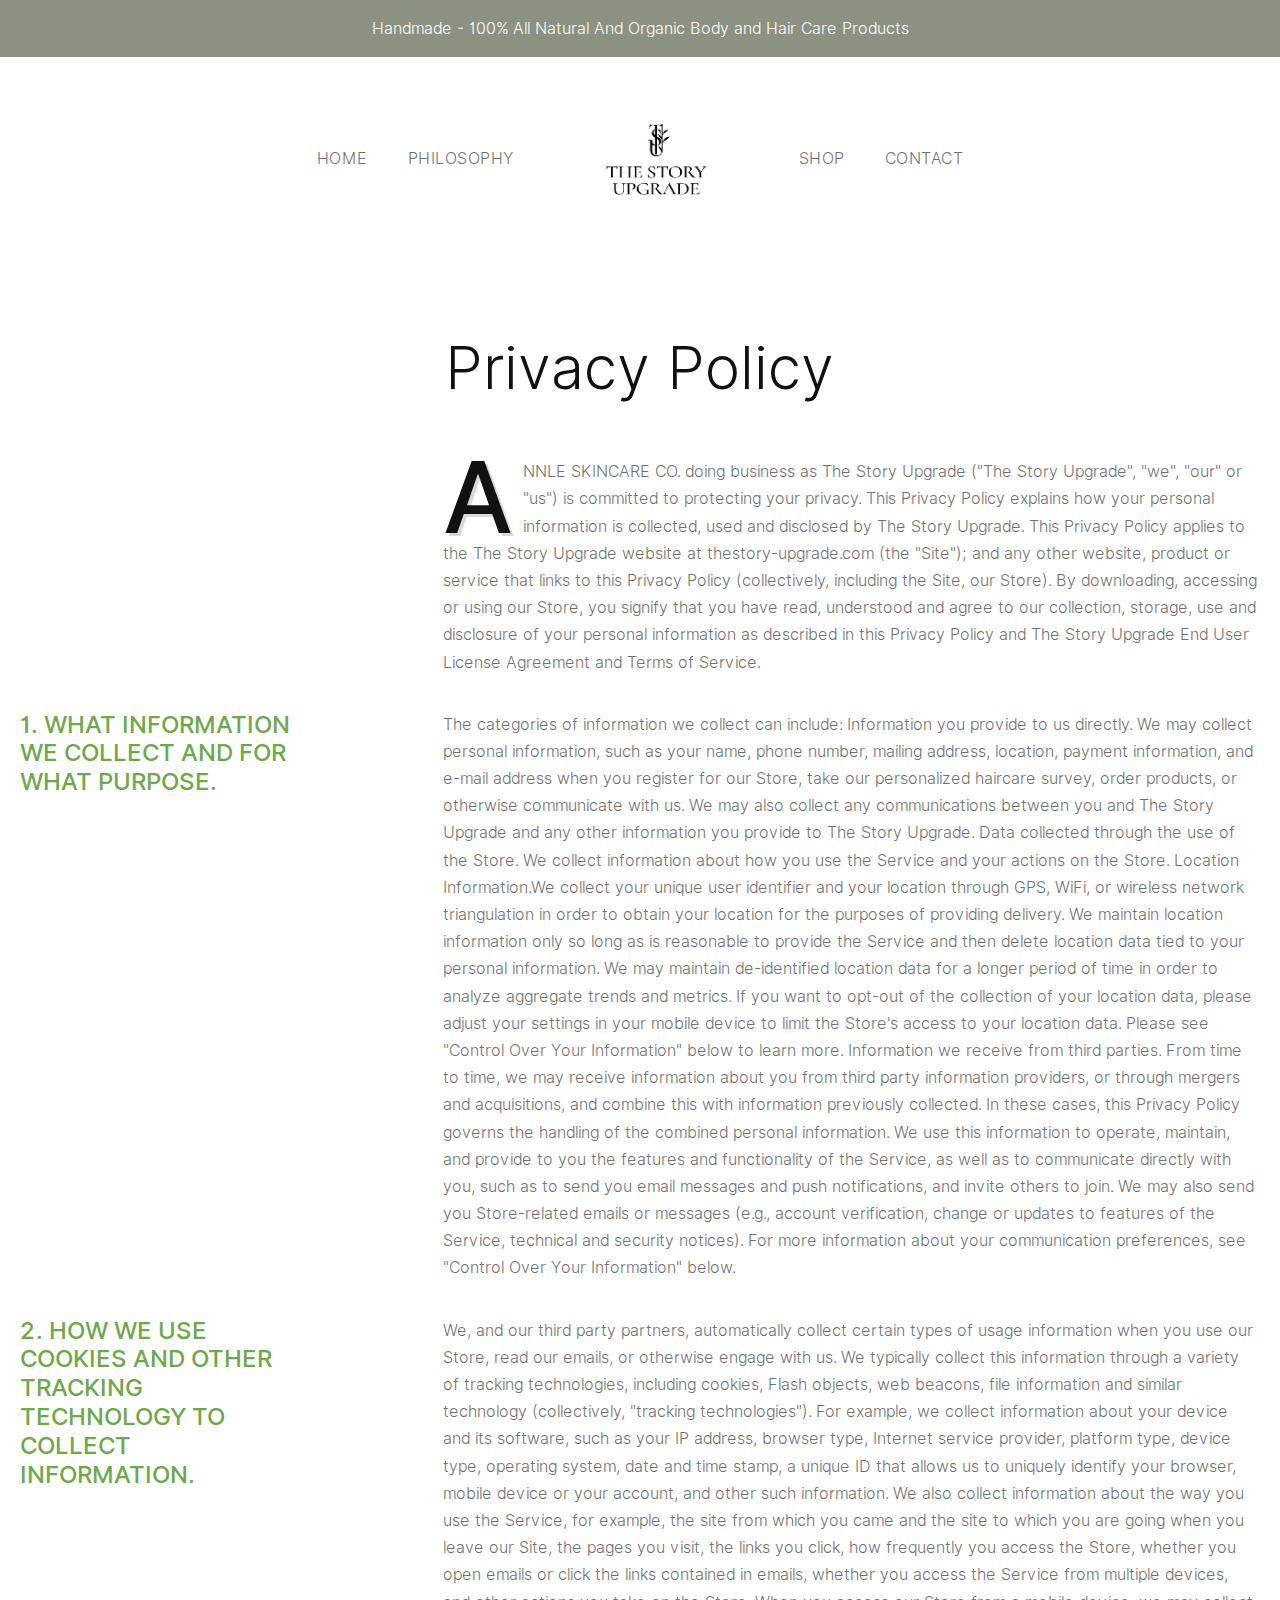
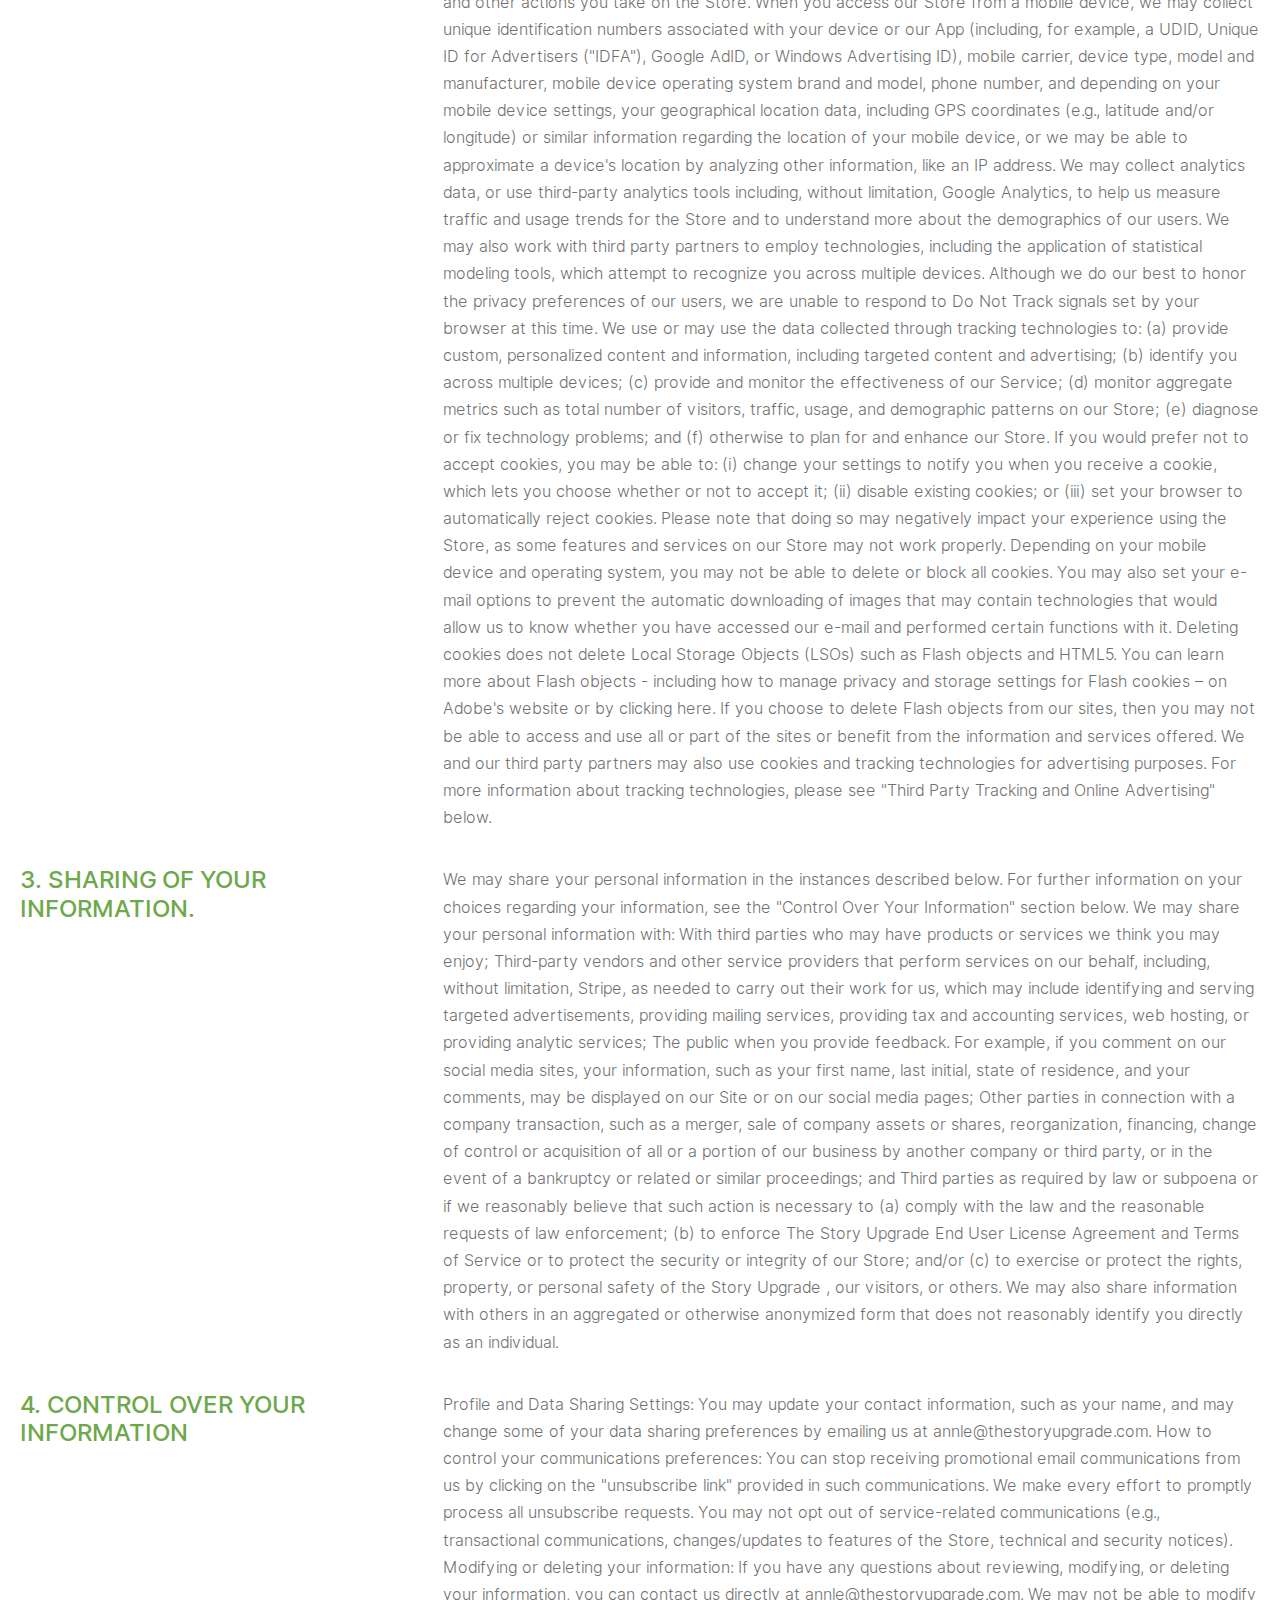
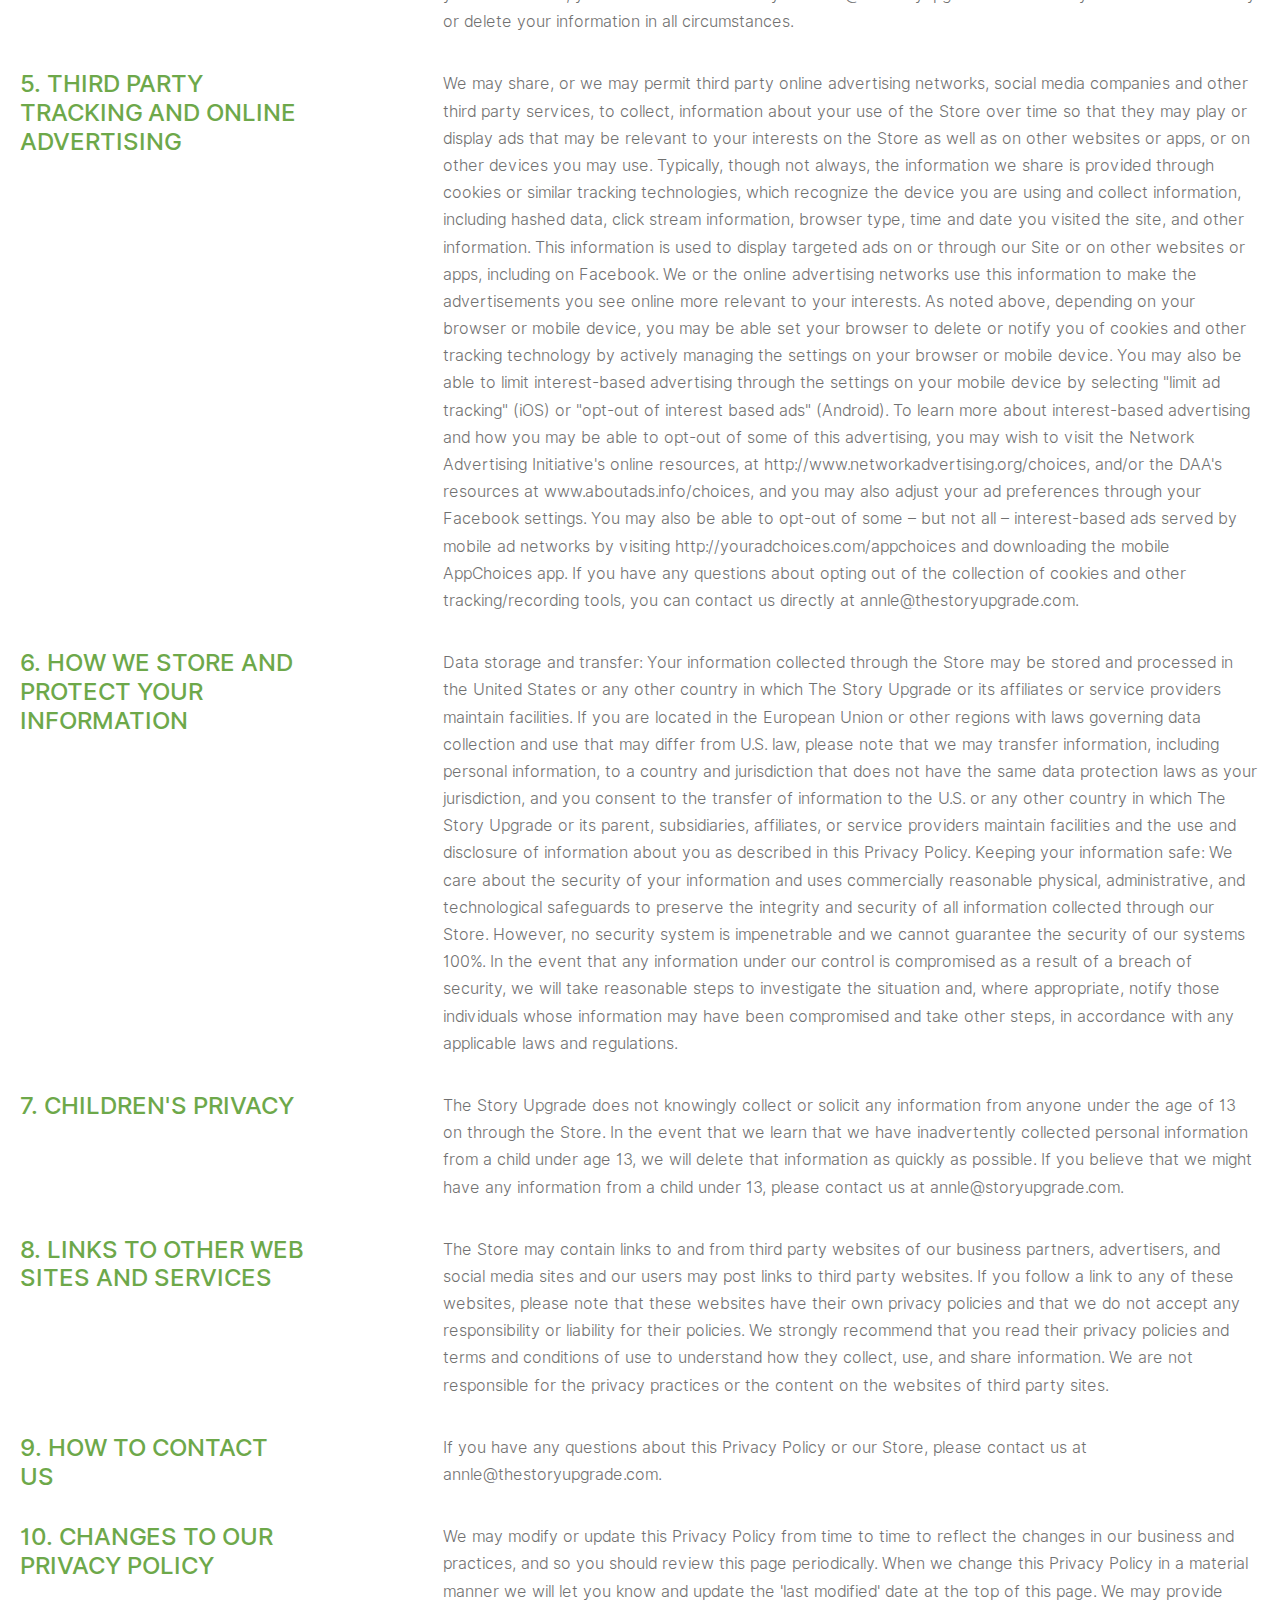
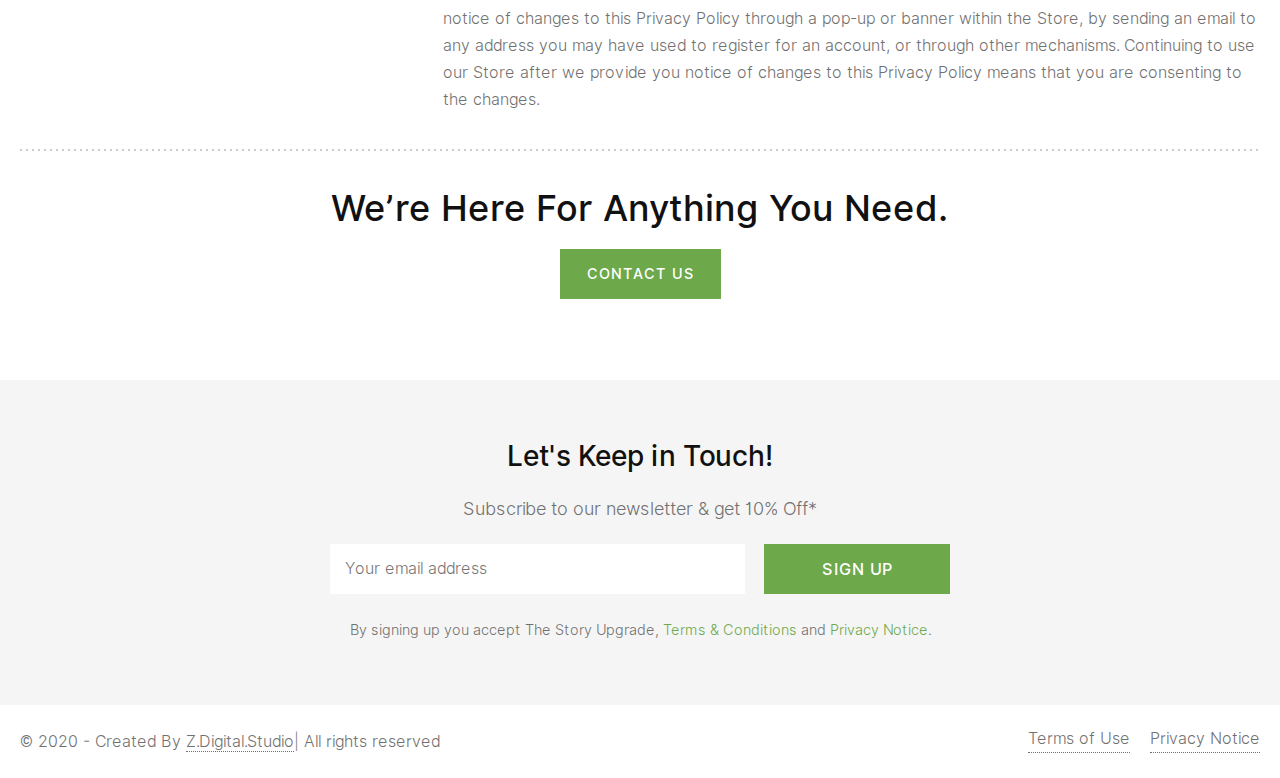
==== privacy.html @ 4b38b769 "Mobile opener" ====
<!doctype html>

<html lang="en-US">

<head>
	<meta charset="UTF-8">
	<meta http-equiv="X-UA-Compatible" content="IE=edge" />
	<meta name="viewport" content="width=device-width, initial-scale=1.0, maximum-scale=1, user-scalable=0"/>
	<link rel="profile" href="http://gmpg.org/xfn/11">
	<link rel="pingback" href="http://themes.wclassic.net/skyla/xmlrpc.php">
					<script>document.documentElement.className = document.documentElement.className + ' yes-js js_active js'</script>
			<title>The Story Upgrade - Cosmetic Store</title>
<link rel='dns-prefetch' href='//maxcdn.bootstrapcdn.com' />
<link rel='dns-prefetch' href='//s.w.org' />
<link rel="alternate" type="application/rss+xml" title="The Story Upgrade - organic cosmetics" href="" />
<link rel="alternate" type="application/rss+xml" title="The Story Upgrade - organic cosmetics" href="" />
		<script type="text/javascript">
			window._wpemojiSettings = {"baseUrl":"https:\/\/s.w.org\/images\/core\/emoji\/11.2.0\/72x72\/","ext":".png","svgUrl":"https:\/\/s.w.org\/images\/core\/emoji\/11.2.0\/svg\/","svgExt":".svg","source":{"concatemoji":"http:\/\/themes.wclassic.net\/skyla\/wp-includes\/js\/wp-emoji-release.min.js?ver=5.1.4"}};
			!function(a,b,c){function d(a,b){var c=String.fromCharCode;l.clearRect(0,0,k.width,k.height),l.fillText(c.apply(this,a),0,0);var d=k.toDataURL();l.clearRect(0,0,k.width,k.height),l.fillText(c.apply(this,b),0,0);var e=k.toDataURL();return d===e}function e(a){var b;if(!l||!l.fillText)return!1;switch(l.textBaseline="top",l.font="600 32px Arial",a){case"flag":return!(b=d([55356,56826,55356,56819],[55356,56826,8203,55356,56819]))&&(b=d([55356,57332,56128,56423,56128,56418,56128,56421,56128,56430,56128,56423,56128,56447],[55356,57332,8203,56128,56423,8203,56128,56418,8203,56128,56421,8203,56128,56430,8203,56128,56423,8203,56128,56447]),!b);case"emoji":return b=d([55358,56760,9792,65039],[55358,56760,8203,9792,65039]),!b}return!1}function f(a){var c=b.createElement("script");c.src=a,c.defer=c.type="text/javascript",b.getElementsByTagName("head")[0].appendChild(c)}var g,h,i,j,k=b.createElement("canvas"),l=k.getContext&&k.getContext("2d");for(j=Array("flag","emoji"),c.supports={everything:!0,everythingExceptFlag:!0},i=0;i<j.length;i++)c.supports[j[i]]=e(j[i]),c.supports.everything=c.supports.everything&&c.supports[j[i]],"flag"!==j[i]&&(c.supports.everythingExceptFlag=c.supports.everythingExceptFlag&&c.supports[j[i]]);c.supports.everythingExceptFlag=c.supports.everythingExceptFlag&&!c.supports.flag,c.DOMReady=!1,c.readyCallback=function(){c.DOMReady=!0},c.supports.everything||(h=function(){c.readyCallback()},b.addEventListener?(b.addEventListener("DOMContentLoaded",h,!1),a.addEventListener("load",h,!1)):(a.attachEvent("onload",h),b.attachEvent("onreadystatechange",function(){"complete"===b.readyState&&c.readyCallback()})),g=c.source||{},g.concatemoji?f(g.concatemoji):g.wpemoji&&g.twemoji&&(f(g.twemoji),f(g.wpemoji)))}(window,document,window._wpemojiSettings);
		</script>
		<style type="text/css">
img.wp-smiley,
img.emoji {
	display: inline !important;
	border: none !important;
	box-shadow: none !important;
	height: 1em !important;
	width: 1em !important;
	margin: 0 .07em !important;
	vertical-align: -0.1em !important;
	background: none !important;
	padding: 0 !important;
}
</style>
<link rel='stylesheet' id='wp-block-library-css'  href='wp-includes/css/dist/block-library/style.min.css' type='text/css' media='all' />
<link rel='stylesheet' id='wp-block-library-theme-css'  href='wp-includes/css/dist/block-library/theme.min.css' type='text/css' media='all' />
<link rel='stylesheet' id='wc-block-style-css'  href='wp-content/plugins/woocommerce/assets/css/blocks/style.css' type='text/css' media='all' />
<link rel='stylesheet' id='jquery-selectBox-css'  href='wp-content/plugins/yith-woocommerce-wishlist/assets/css/jquery.selectBox.css' type='text/css' media='all' />
<link rel='stylesheet' id='yith-wcwl-font-awesome-css'  href='wp-content/plugins/yith-woocommerce-wishlist/assets/css/font-awesome.min.css' type='text/css' media='all' />
<link rel='stylesheet' id='yith-wcwl-main-css'  href='wp-content/plugins/yith-woocommerce-wishlist/assets/css/style.css' type='text/css' media='all' />
<style id='yith-wcwl-main-inline-css' type='text/css'>
.wishlist_table .add_to_cart, a.add_to_wishlist.button.alt { border-radius: 16px; -moz-border-radius: 16px; -webkit-border-radius: 16px; }
</style>
<link rel='stylesheet' id='contact-form-7-css'  href='wp-content/plugins/contact-form-7/includes/css/styles.css' type='text/css' media='all' />
<link rel='stylesheet' id='sb_instagram_styles-css'  href='wp-content/plugins/instagram-feed/css/sb-instagram.min.css' type='text/css' media='all' />
<link rel='stylesheet' id='sb-font-awesome-css'  href='https://maxcdn.bootstrapcdn.com/font-awesome/4.7.0/css/font-awesome.min.css' type='text/css' media='all' />
<link rel='stylesheet' id='rs-plugin-settings-css'  href='wp-content/plugins/revslider/public/assets/css/settings.css' type='text/css' media='all' />
<style id='rs-plugin-settings-inline-css' type='text/css'>
#rs-demo-id {}
</style>
<link rel='stylesheet' id='skyla-essential-css'  href='wp-content/plugins/skyla-essential/css/application.css' type='text/css' media='all' />
<link rel='stylesheet' id='owl-carousel-min-css'  href='wp-content/plugins/skyla-essential/css/owl.carousel.min.css' type='text/css' media='all' />
<link rel='stylesheet' id='woocommerce-layout-css'  href='wp-content/plugins/woocommerce/assets/css/woocommerce-layout.css' type='text/css' media='all' />
<link rel='stylesheet' id='woocommerce-smallscreen-css'  href='wp-content/plugins/woocommerce/assets/css/woocommerce-smallscreen.css' type='text/css' media='only screen and (max-width: 768px)' />
<link rel='stylesheet' id='woocommerce-general-css'  href='wp-content/plugins/woocommerce/assets/css/woocommerce.css' type='text/css' media='all' />
<style id='woocommerce-inline-inline-css' type='text/css'>
.woocommerce form .form-row .required { visibility: visible; }
</style>
<link rel='stylesheet' id='yith_wcas_frontend-css'  href='wp-content/plugins/yith-woocommerce-ajax-search/assets/css/yith_wcas_ajax_search.css' type='text/css' media='all' />
<link rel='stylesheet' id='woocommerce_prettyPhoto_css-css'  href='wp-content/plugins/woocommerce/assets/css/prettyPhoto.css' type='text/css' media='all' />
<link rel='stylesheet' id='wpisset-style-css'  href='wp-content/themes/skyla/css/application.css' type='text/css' media='all' />
<link rel='stylesheet' id='wpisset-responsive-css'  href='wp-content/themes/skyla/css/responsive.css' type='text/css' media='all' />
<link rel='stylesheet' id='wpisset-woocommerce-css'  href='wp-content/themes/skyla/css/woocommerce.css' type='text/css' media='all' />
<style id='wpisset-woocommerce-inline-css' type='text/css'>
.wpisset-menu:not(.wpisset-icon-menu-item-wrapper),.wpisset-mobile-menu{text-transform:uppercase;}.search:not(.woocommerce-page) #inner-content,.blog #inner-content{max-width:1100px;}.single.single-post #inner-content{max-width:1100px;}.archive:not(.woocommerce-page) #inner-content{max-width:1100px;}.category #inner-content{max-width:1100px;}.post-newsletter,.wpisset-article-quote,.wpisset-article-link{background-image:url(http://themes.wclassic.net/skyla/wp-content/uploads/2019/02/pattern_3_1.jpg);}.widget_text blockquote{background-image:url(http://themes.wclassic.net/skyla/wp-content/uploads/2019/02/pattern_4.jpg);}.wpisset-sidebar{position:-webkit-sticky;position:sticky;top:40px;-moz-transition:all 0.4s;-o-transition:all 0.4s;-webkit-transition:all 0.4s;transition:all 0.4s;}@media (min-width:769px){.wpisset-sidebar{padding-bottom:60px;}}.admin-bar .wpisset-sidebar{top:70px;}.wpisset-sticky-menu-active .wpisset-sidebar{top:180px;}.wpisset-sticky-menu-active.admin-bar .wpisset-sidebar{top:210px;}#wpisset-pre-header{background-color:#8b9282;color:#ffffff;}.wpisset-inner-pre-header >*{padding-top:15px;padding-bottom:15px;}.wpisset-menu > .menu-item > a{padding-top:60px;padding-bottom:60px;}.wpisset-menu-icon{top:60px;}.wpisset-navigation{background-color:#ffffff;background-image:url(http://themes.wclassic.net/skyla/wp-content/uploads/2019/01/Border_5_1.png);background-position:center top;background-repeat:no-repeat;}.wpisset-sub-menu > .menu-item-has-children:not(.wpisset-mega-menu) .sub-menu{width:250px;}.wpisset-page-footer-newsletter{background-image:url(http://themes.wclassic.net/skyla/wp-content/uploads/2019/02/pattern_3_1.jpg);}.wpisset-menu-effect-underlined.wpisset-menu-animation-fade > .menu-item > a:after{content:'';-moz-transition:opacity 0.3s;-o-transition:opacity 0.3s;-webkit-transition:opacity 0.3s;transition:opacity 0.3s;height:1px;background:#6da84a;width:100%;margin:0;opacity:0;display:block;}.wpisset-menu-effect-underlined.wpisset-menu-animation-fade .menu-item > a:hover:after{opacity:1;}.wpisset-menu-effect-underlined.wpisset-menu-animation-slide > .menu-item > a:after{content:'';-moz-transition:width 0.3s;-o-transition:width 0.3s;-webkit-transition:width 0.3s;transition:width 0.3s;height:1px;background:#6da84a;width:0;margin:0 auto;display:block;}.wpisset-menu-effect-underlined.wpisset-menu-align-left > .menu-item > a:after{margin:0;}.wpisset-menu-effect-underlined.wpisset-menu-align-right > .menu-item > a:after{margin:0;float:right;}.wpisset-menu-effect-underlined.wpisset-menu-animation-slide > .menu-item > a:hover:after{width:100%;}.wpisset-menu-effect-underlined.wpisset-menu-animation-grow > .menu-item > a:after{content:'';-moz-transition:all 0.3s;-o-transition:all 0.3s;-webkit-transition:all 0.3s;transition:all 0.3s;-moz-transform:scale(.85);-ms-transform:scale(.85);-o-transform:scale(.85);-webkit-transform:scale(.85);height:1px;background:#6da84a;width:100%;margin:0;opacity:0;display:block;}.wpisset-menu-effect-underlined.wpisset-menu-animation-grow .menu-item > a:hover:after{opacity:1;-moz-transform:scale(1);-ms-transform:scale(1);-o-transform:scale(1);-webkit-transform:scale(1);}.wpisset-menu-effect-underlined > .current-menu-item > a:after{width:100% !important;opacity:1 !important;-moz-transform:scale(1) !important;-ms-transform:scale(1) !important;-o-transform:scale(1) !important;-webkit-transform:scale(1) !important;}.woocommerce .woocommerce-checkout .col2-set,.woocommerce-page .woocommerce-checkout .col2-set{width:54%;float:left;}.woocommerce .woocommerce-checkout .col2-set .col-1,.woocommerce-page .woocommerce-checkout .col2-set .col-1,.woocommerce .woocommerce-checkout .col2-set .col-2,.woocommerce-page .woocommerce-checkout .col2-set .col-2{float:none;width:100%;}#order_review_heading{float:right;width:42%;}.woocommerce-checkout-review-order{width:42%;float:right;}.woocommerce #payment #place_order,.woocommerce-page #payment #place_order{width:100%;}@media screen and (max-width:768px){.woocommerce .col2-set,.woocommerce-page .col2-set,#order_review_heading,.woocommerce-checkout-review-order{width:100%;float:none;}}@media (min-width:769px){.archive.woocommerce:not(.wpisset-no-sidebar) .wpisset-sidebar-wrapper.wpisset-large-1-3{width:25%;}.archive.woocommerce:not(.wpisset-no-sidebar) .wpisset-main.wpisset-large-2-3{width:75%;}}
</style>
<link rel='stylesheet' id='js_composer_front-css'  href='wp-content/plugins/js_composer/assets/css/js_composer.min.css' type='text/css' media='all' />
<script type='text/javascript' src='wp-includes/js/jquery/jquery.js'></script>
<script type='text/javascript' src='wp-includes/js/jquery/jquery-migrate.min.js'></script>
<script type='text/javascript' src='wp-content/plugins/revslider/public/assets/js/jquery.themepunch.tools.min.js'></script>
<script type='text/javascript' src='wp-content/plugins/revslider/public/assets/js/jquery.themepunch.revolution.min.js'></script>
<script type='text/javascript' src='wp-content/plugins/woocommerce/assets/js/jquery-blockui/jquery.blockUI.min.js'></script>
<script type='text/javascript'>
/* <![CDATA[ */
var wc_add_to_cart_params = {"ajax_url":"\/skyla\/wp-admin\/admin-ajax.php","wc_ajax_url":"\/skyla\/?wc-ajax=%%endpoint%%","i18n_view_cart":"View cart","cart_url":"http:\/\/themes.wclassic.net\/skyla\/cart\/","is_cart":"","cart_redirect_after_add":"no"};
/* ]]> */
</script>
<script type='text/javascript' src='wp-content/plugins/woocommerce/assets/js/frontend/add-to-cart.min.js'></script>
<script type='text/javascript' src='wp-content/plugins/js_composer/assets/js/vendors/woocommerce-add-to-cart.js'></script>
<link rel="canonical" href="" />
<link rel='shortlink' href='' />
<link rel="alternate" type="application/json+oembed" href="" />
<link rel="alternate" type="text/xml+oembed" href="" />
	<noscript><style>.woocommerce-product-gallery{ opacity: 1 !important; }</style></noscript>


<script type="text/javascript">function setREVStartSize(e){									
						try{ e.c=jQuery(e.c);var i=jQuery(window).width(),t=9999,r=0,n=0,l=0,f=0,s=0,h=0;
							if(e.responsiveLevels&&(jQuery.each(e.responsiveLevels,function(e,f){f>i&&(t=r=f,l=e),i>f&&f>r&&(r=f,n=e)}),t>r&&(l=n)),f=e.gridheight[l]||e.gridheight[0]||e.gridheight,s=e.gridwidth[l]||e.gridwidth[0]||e.gridwidth,h=i/s,h=h>1?1:h,f=Math.round(h*f),"fullscreen"==e.sliderLayout){var u=(e.c.width(),jQuery(window).height());if(void 0!=e.fullScreenOffsetContainer){var c=e.fullScreenOffsetContainer.split(",");if (c) jQuery.each(c,function(e,i){u=jQuery(i).length>0?u-jQuery(i).outerHeight(!0):u}),e.fullScreenOffset.split("%").length>1&&void 0!=e.fullScreenOffset&&e.fullScreenOffset.length>0?u-=jQuery(window).height()*parseInt(e.fullScreenOffset,0)/100:void 0!=e.fullScreenOffset&&e.fullScreenOffset.length>0&&(u-=parseInt(e.fullScreenOffset,0))}f=u}else void 0!=e.minHeight&&f<e.minHeight&&(f=e.minHeight);e.c.closest(".rev_slider_wrapper").css({height:f})					
						}catch(d){console.log("Failure at Presize of Slider:"+d)}						
					};</script>
<style id="kirki-inline-styles"></style><style type="text/css" data-type="vc_custom-css">.wpisset-navigation{
    border-bottom: none;
}
body{
    overflow-x:hidden;
}</style><style type="text/css" data-type="vc_shortcodes-custom-css">.vc_custom_1550569114911{margin-bottom: 80px !important;}.vc_custom_1551082852802{margin-bottom: 5px !important;}.vc_custom_1550570204648{background-image: url(wp-content/uploads/title-bg.png) !important;background-position: 0 0 !important;background-repeat: no-repeat !important;}.vc_custom_1550577454058{margin-bottom: 80px !important;}.vc_custom_1550577613462{margin-bottom: 55px !important;background-color: #eff5e6 !important;}.vc_custom_1550570204648{background-image: url(wp-content/uploads/title-bg.png) !important;background-position: 0 0 !important;background-repeat: no-repeat !important;}.vc_custom_1550588725757{margin-bottom: 55px !important;padding-top: 55px !important;padding-bottom: 55px !important;background-color: #f5f5f5 !important;}.vc_custom_1550587171718{margin-bottom: 80px !important;}.vc_custom_1551082945185{margin-bottom: 65px !important;}.vc_custom_1551082950474{margin-bottom: 65px !important;}.vc_custom_1551082956056{margin-bottom: 65px !important;}.vc_custom_1550570155988{margin-bottom: 60px !important;}.vc_custom_1550570280492{padding-top: 0px !important;}.vc_custom_1550577244096{margin-top: -100px !important;}.vc_custom_1551098767327{margin-bottom: 60px !important;}.vc_custom_1550584953149{padding-top: 0px !important;}.vc_custom_1551083420841{margin-bottom: 60px !important;}.vc_custom_1550587609948{margin-bottom: 60px !important;}</style><noscript>
    <style type="text/css"> .wpb_animate_when_almost_visible { opacity: 1; }</style></noscript></head>

<body class="home page-template-default page page-id-2 wp-custom-logo woocommerce-no-js wpisset wpisset-home wpisset-no-sidebar wpisset-sub-menu-align-left wpisset-list-widget-2-column wpisset-responsive-breakpoints wpisset-medium-breakpoint-768 wpisset-desktop-breakpoint-1024 wpisset-yith-wishlist wpb-js-composer js-comp-ver-5.7 vc_responsive" itemscope itemtype="http://schema.org/WebPage">

	
	<div id="container" class="wpisset-page">

		<div class="wpisset-search-overlay"></div>
		
		<header class="wpisset-page-header" itemscope itemtype="http://schema.org/WPHeader">

			
			
			<div id="wpisset-pre-header">

				
				<div class="wpisset-inner-pre-header wpisset-container wpisset-container-center wpisset-pre-header-one-column">

					<div class="wpisset-inner-pre-header-content">

						
						Handmade - 100% All Natural And Organic Body and Hair Care Products 
					</div>
					
					
					
		        </div>

		        
			</div>


			<!-- Navigation -->
			<div class="wpisset-navigation" data-sub-menu-animation-duration="250" data-sticky="true" data-sticky-delay="300px" data-sticky-animation="slide" data-sticky-animation-duration="200">

                    <div class="wpisset-container wpisset-container-center wpisset-visible-large wpisset-nav-wrapper wpisset-menu-centered">
	
                            <div class="wpisset-menu-centered-wrapper">
                            
                            <div class="wpisset-icons-containr-left">
                                	</div>
                        
                            
                        
                            
                            <nav itemscope="" itemtype="http://schema.org/SiteNavigationElement">
                        
                                
                                <ul id="menu-main-menu" class="wpisset-menu wpisset-sub-menu wpisset-sub-menu-animation-fade wpisset-menu-effect-underlined wpisset-menu-animation-fade wpisset-menu-align-left">
                                <li id="menu-item-20" class="menu-item menu-item-type-custom menu-item-object-custom menu-item-home current-menu-ancestor current-menu-parent menu-item-has-children menu-item-20"><a href="index.html">Home</a>
                  
                        </li>
                        <li id="menu-item-21" class="menu-item menu-item-type-post_type menu-item-object-page menu-item-has-children menu-item-21"><a href="#phi">Philosophy</a>
                      
                        </li>
                        <li class="menu-item logo-container" style="display: block;">
                        
                            <div class="wpisset-logo" itemscope="" itemtype="http://schema.org/Organization"><a class="wpisset-remove-font-size" href="index.html"><img src="wp-content/uploads/logo.png" alt="The Story Upgrade - Natural Cosmetics" title="The Story Upgrade - Natural Cosmetics"></a></div>	
                            </li>
                        <li id="menu-item-36" class="wpisset-extra-navigation wpisset-mega-menu wpisset-mega-menu-4 menu-item menu-item-type-post_type menu-item-object-page menu-item-has-children menu-item-36"><a href="https://thestoryupgrade.company.site">Shop</a>
                    
                        </li>
                      
                        <li id="menu-item-493" class="menu-item menu-item-type-post_type menu-item-object-page menu-item-493"><a href="#cont">Contact</a></li>
                        </ul>
                                
                            </nav>
                        
                                
                            <div class="wpisset-icons-containr">	
              	</div>
                        
                            </div>
                        
                        </div>
                        <div class="wpisset-mobile-menu-hamburger wpisset-hidden-large">

                                <div class="wpisset-mobile-nav-wrapper wpisset-container">
                                    
                                    <div class="wpisset-mobile-logo-container wpisset-2-3">
                            
                                        
                                <a class="wpisset-mobile-logo" href="index.html" itemscope="" itemtype="">
                                    <img src="wp-content/uploads/logom.png" alt="The Story Upgrade - Natural Cosmetics" title="The Story Upgrade - Natural Cosmetics">
                                </a>
                            
                            
                                    </div>
                            
                                    <div class="wpisset-menu-toggle-container wpisset-1-3">
                            
                                     
                                        <i class="wpisset-mobile-menu-toggle wpissetf wpissetf-hamburger" aria-hidden="true"></i>
                            
                                        
                                    </div>
                            
                                </div>



<!-- Load an icon library to show a hamburger menu (bars) on small screens -->
<link rel="stylesheet" href="https://cdnjs.cloudflare.com/ajax/libs/font-awesome/4.7.0/css/font-awesome.min.css">

<!-- Top Navigation Menu -->
<div class="topnav">
  <a href="#home" class="active">Logo</a>
  <!-- Navigation links (hidden by default) -->
  <div id="myLinks">
    <a href="#news">News</a>
    <a href="#contact">Contact</a>
    <a href="#about">About</a>
  </div>
  <!-- "Hamburger menu" / "Bar icon" to toggle the navigation links -->
  <a href="javascript:void(0);" class="icon" onclick="myFunction()">
    <i class="fa fa-bars"></i>
  </a>
</div>
<style>
/* Style the navigation menu */
.topnav {
  overflow: hidden;
  background-color: #333;
  position: relative;
}

/* Hide the links inside the navigation menu (except for logo/home) */
.topnav #myLinks {
  display: none;
}

/* Style navigation menu links */
.topnav a {
  color: white;
  padding: 14px 16px;
  text-decoration: none;
  font-size: 17px;
  display: block;
}

/* Style the hamburger menu */
.topnav a.icon {
  background: black;
  display: block;
  position: absolute;
  right: 0;
  top: 0;
}

/* Add a grey background color on mouse-over */
.topnav a:hover {
  background-color: #ddd;
  color: black;
}

/* Style the active link (or home/logo) */
.active {
  background-color: #4CAF50;
  color: white;
}
</style>

<script>/* Toggle between showing and hiding the navigation menu links when the user clicks on the hamburger menu / bar icon */
        function myFunction() {
          var x = document.getElementById("myLinks");
          if (x.style.display === "block") {
            x.style.display = "none";
          } else {
            x.style.display = "block";
          }
        }</script>







                            
                                <!-- <div class="wpisset-mobile-menu-container">
                            
                                    <nav itemscope="" itemtype="http://schema.org/SiteNavigationElement">
                            
                                        <ul id="menu-mobile-menu" class="wpisset-mobile-menu">
                            <li id="menu-item-634" class="menu-item menu-item-type-post_type menu-item-object-page menu-item-home current-menu-ancestor current-menu-parent current_page_parent current_page_ancestor menu-item-has-children menu-item-634"><a href="index.html">Home</a>
                          
                           </li>
                            <li id="menu-item-632" class="menu-item menu-item-type-post_type menu-item-object-page menu-item-has-children menu-item-632"><a href="#phi">Philosophy</a>
                        
                           </li>
                            <li id="menu-item-630" class="menu-item menu-item-type-post_type menu-item-object-page menu-item-has-children menu-item-630"><a href="https://thestoryupgrade.company.site">Shop</a>
                          
                          </li>
                    
                            <li id="menu-item-617" class="menu-item menu-item-type-post_type menu-item-object-page menu-item-617"><a href="#cont">Contact</a></li>
                            </ul>
                                    </nav>
                            
                                </div> -->
                            
                            </div>
			</div>

			<script type="text/javascript" src="wp-content/plugins/revslider/public/assets/js/extensions/revolution.extension.slideanims.min.js"></script>
<script type="text/javascript" src="wp-content/plugins/revslider/public/assets/js/extensions/revolution.extension.layeranimation.min.js"></script>
<script type="text/javascript" src="wp-content/plugins/revslider/public/assets/js/extensions/revolution.extension.navigation.min.js"></script>
		</header>		
		
        <div id="content">

						
                <div id="inner-content" class="wpisset-container wpisset-container-center wpisset-padding-large wpisset-padding-top-none wpisset-padding-bottom-none">
                    
                    <main id="main" class="wpisset-main wpisset-page-content">
    
                        
                        
                        <div data-vc-full-width="true" data-vc-full-width-init="true" class="vc_row wpb_row vc_row-fluid vc_custom_1550762620887 vc_row-has-fill" style=""><div class="wpb_column vc_column_container vc_col-sm-4"><div class="vc_column-inner"><div class="wpb_wrapper"></div></div></div>
                        <div class="wpb_column vc_column_container vc_col-sm-4"><div class="vc_column-inner">
                        <div class="wpb_wrapper"><div class="vc_row wpb_row vc_inner vc_row-fluid vc_custom_1550590277081 vc_row-has-fill"><div class="wpb_column vc_column_container vc_col-sm-12">
                        <div class="vc_column-inner"><div class="wpb_wrapper"><h3 style="font-size: 60px;text-align: center" class="vc_custom_heading font-weight-300">Privacy Policy</h3><p style="font-size: 18px;text-align: center" class="vc_custom_heading vc_custom_1550762868769"><i></i></p></div></div></div></div></div></div></div>
                        <div class="wpb_column vc_column_container vc_col-sm-4"><div class="vc_column-inner"><div class="wpb_wrapper"></div></div></div></div>
                        <div class="vc_row-full-width vc_clearfix"></div>
                        <div class="vc_row wpb_row vc_row-fluid"><div class="wpb_column vc_column_container vc_col-sm-3"><div class="vc_column-inner">
                       
                    
                    
                    </div></div><div class="wpb_column vc_column_container vc_col-sm-1"><div class="vc_column-inner"><div class="wpb_wrapper"></div></div></div>
                    <div class="wpb_column vc_column_container vc_col-sm-8"><div class="vc_column-inner"><div class="wpb_wrapper">
        <div class="wpb_text_column wpb_content_element  p-has-drop-cap">
            <div class="wpb_wrapper">
                <p>ANNLE SKINCARE CO. doing business as The Story Upgrade ("The Story Upgrade", "we", "our" or "us") is committed to protecting your privacy. This Privacy Policy explains how your personal information is collected, used and disclosed by The Story Upgrade. This Privacy Policy applies to the The Story Upgrade website at thestory-upgrade.com (the "Site"); and any other website, product or service that links to this Privacy Policy (collectively, including the Site, our Store). By downloading, accessing or using our Store, you signify that you have read, understood and agree to our collection, storage, use and disclosure of your personal information as described in this Privacy Policy and The Story Upgrade End User License Agreement and Terms of Service.</p>
    
            </div>
        </div>
    </div></div></div></div>
    <div class="vc_row wpb_row vc_row-fluid"><div class="wpb_column vc_column_container vc_col-sm-3"><div class="vc_column-inner">
    <div class="wpb_wrapper"><h4 style="font-size: 24px;color: #6da84a;text-align: left" class="vc_custom_heading">1. WHAT INFORMATION WE COLLECT AND FOR WHAT PURPOSE.</h4></div></div></div>
    <div class="wpb_column vc_column_container vc_col-sm-1"><div class="vc_column-inner"><div class="wpb_wrapper"></div></div></div>
    <div class="wpb_column vc_column_container vc_col-sm-8"><div class="vc_column-inner"><div class="wpb_wrapper">
        <div class="wpb_text_column wpb_content_element ">
            <div class="wpb_wrapper">
                <p>The categories of information we collect can include:

                        Information you provide to us directly. We may collect personal information, such as your name, phone number, mailing address, location, payment information, and e-mail address when you register for our Store, take our personalized haircare survey, order products, or otherwise communicate with us. We may also collect any communications between you and The Story Upgrade and any other information you provide to The Story Upgrade.
                        Data collected through the use of the Store. We collect information about how you use the Service and your actions on the Store.
                        Location Information.We collect your unique user identifier and your location through GPS, WiFi, or wireless network triangulation in order to obtain your location for the purposes of providing delivery. We maintain location information only so long as is reasonable to provide the Service and then delete location data tied to your personal information. We may maintain de-identified location data for a longer period of time in order to analyze aggregate trends and metrics. If you want to opt-out of the collection of your location data, please adjust your settings in your mobile device to limit the Store's access to your location data. Please see "Control Over Your Information" below to learn more.
                        Information we receive from third parties. From time to time, we may receive information about you from third party information providers, or through mergers and acquisitions, and combine this with information previously collected. In these cases, this Privacy Policy governs the handling of the combined personal information.
                        We use this information to operate, maintain, and provide to you the features and functionality of the Service, as well as to communicate directly with you, such as to send you email messages and push notifications, and invite others to join. We may also send you Store-related emails or messages (e.g., account verification, change or updates to features of the Service, technical and security notices). For more information about your communication preferences, see "Control Over Your Information" below.</p>
    
            </div>
        </div>
    </div></div></div></div>
    <div class="vc_row wpb_row vc_row-fluid"><div class="wpb_column vc_column_container vc_col-sm-3">
    <div class="vc_column-inner"><div class="wpb_wrapper"><h4 style="font-size: 24px;color: #6da84a;text-align: left" class="vc_custom_heading">2. HOW WE USE COOKIES AND OTHER TRACKING TECHNOLOGY TO COLLECT INFORMATION.</h4></div></div></div>
    <div class="wpb_column vc_column_container vc_col-sm-1"><div class="vc_column-inner"><div class="wpb_wrapper"></div></div></div>
    <div class="wpb_column vc_column_container vc_col-sm-8"><div class="vc_column-inner"><div class="wpb_wrapper">
        <div class="wpb_text_column wpb_content_element ">
            <div class="wpb_wrapper">
                <p>We, and our third party partners, automatically collect certain types of usage information when you use our Store, read our emails, or otherwise engage with us. We typically collect this information through a variety of tracking technologies, including cookies, Flash objects, web beacons, file information and similar technology (collectively, "tracking technologies"). For example, we collect information about your device and its software, such as your IP address, browser type, Internet service provider, platform type, device type, operating system, date and time stamp, a unique ID that allows us to uniquely identify your browser, mobile device or your account, and other such information. We also collect information about the way you use the Service, for example, the site from which you came and the site to which you are going when you leave our Site, the pages you visit, the links you click, how frequently you access the Store, whether you open emails or click the links contained in emails, whether you access the Service from multiple devices, and other actions you take on the Store. When you access our Store from a mobile device, we may collect unique identification numbers associated with your device or our App (including, for example, a UDID, Unique ID for Advertisers ("IDFA"), Google AdID, or Windows Advertising ID), mobile carrier, device type, model and manufacturer, mobile device operating system brand and model, phone number, and depending on your mobile device settings, your geographical location data, including GPS coordinates (e.g., latitude and/or longitude) or similar information regarding the location of your mobile device, or we may be able to approximate a device's location by analyzing other information, like an IP address. We may collect analytics data, or use third-party analytics tools including, without limitation, Google Analytics, to help us measure traffic and usage trends for the Store and to understand more about the demographics of our users. We may also work with third party partners to employ technologies, including the application of statistical modeling tools, which attempt to recognize you across multiple devices. Although we do our best to honor the privacy preferences of our users, we are unable to respond to Do Not Track signals set by your browser at this time.

                        We use or may use the data collected through tracking technologies to: (a) provide custom, personalized content and information, including targeted content and advertising; (b) identify you across multiple devices; (c) provide and monitor the effectiveness of our Service; (d) monitor aggregate metrics such as total number of visitors, traffic, usage, and demographic patterns on our Store; (e) diagnose or fix technology problems; and (f) otherwise to plan for and enhance our Store.
                        
                        If you would prefer not to accept cookies, you may be able to: (i) change your settings to notify you when you receive a cookie, which lets you choose whether or not to accept it; (ii) disable existing cookies; or (iii) set your browser to automatically reject cookies. Please note that doing so may negatively impact your experience using the Store, as some features and services on our Store may not work properly. Depending on your mobile device and operating system, you may not be able to delete or block all cookies. You may also set your e-mail options to prevent the automatic downloading of images that may contain technologies that would allow us to know whether you have accessed our e-mail and performed certain functions with it. Deleting cookies does not delete Local Storage Objects (LSOs) such as Flash objects and HTML5. You can learn more about Flash objects - including how to manage privacy and storage settings for Flash cookies – on Adobe's website or by clicking here. If you choose to delete Flash objects from our sites, then you may not be able to access and use all or part of the sites or benefit from the information and services offered.
                        
                        We and our third party partners may also use cookies and tracking technologies for advertising purposes. For more information about tracking technologies, please see "Third Party Tracking and Online Advertising" below.</p>
    
            </div>
        </div>
    </div></div></div></div>
    
    <div class="vc_row wpb_row vc_row-fluid"><div class="wpb_column vc_column_container vc_col-sm-3"><div class="vc_column-inner">
    <div class="wpb_wrapper"><h4 style="font-size: 24px;color: #6da84a;text-align: left" class="vc_custom_heading">3. SHARING OF YOUR INFORMATION.</h4></div></div></div>
    <div class="wpb_column vc_column_container vc_col-sm-1"><div class="vc_column-inner"><div class="wpb_wrapper"></div></div></div><div class="wpb_column vc_column_container vc_col-sm-8"><div class="vc_column-inner"><div class="wpb_wrapper">
        <div class="wpb_text_column wpb_content_element ">
            <div class="wpb_wrapper">
                <p>We may share your personal information in the instances described below. For further information on your choices regarding your information, see the "Control Over Your Information" section below.

                        We may share your personal information with:
                    
                        With third parties who may have products or services we think you may enjoy;
                        Third-party vendors and other service providers that perform services on our behalf, including, without limitation, Stripe, as needed to carry out their work for us, which may include identifying and serving targeted advertisements, providing mailing services, providing tax and accounting services, web hosting, or providing analytic services;
                        The public when you provide feedback. For example, if you comment on our social media sites, your information, such as your first name, last initial, state of residence, and your comments, may be displayed on our Site or on our social media pages;
                        Other parties in connection with a company transaction, such as a merger, sale of company assets or shares, reorganization, financing, change of control or acquisition of all or a portion of our business by another company or third party, or in the event of a bankruptcy or related or similar proceedings; and
                        Third parties as required by law or subpoena or if we reasonably believe that such action is necessary to (a) comply with the law and the reasonable requests of law enforcement; (b) to enforce The Story Upgrade End User License Agreement and Terms of Service or to protect the security or integrity of our Store; and/or (c) to exercise or protect the rights, property, or personal safety of the Story Upgrade , our visitors, or others.
                        We may also share information with others in an aggregated or otherwise anonymized form that does not reasonably identify you directly as an individual.</p>
    
            </div>
        </div>
    </div></div></div></div>

    <div class="vc_row wpb_row vc_row-fluid"><div class="wpb_column vc_column_container vc_col-sm-3"><div class="vc_column-inner">
            <div class="wpb_wrapper"><h4 style="font-size: 24px;color: #6da84a;text-align: left" class="vc_custom_heading">4. CONTROL OVER YOUR INFORMATION</h4></div></div></div>
            <div class="wpb_column vc_column_container vc_col-sm-1"><div class="vc_column-inner"><div class="wpb_wrapper"></div></div></div><div class="wpb_column vc_column_container vc_col-sm-8"><div class="vc_column-inner"><div class="wpb_wrapper">
                <div class="wpb_text_column wpb_content_element ">
                    <div class="wpb_wrapper">
                        <p>Profile and Data Sharing Settings: You may update your contact information, such as your name, and may change some of your data sharing preferences by emailing us at annle@thestoryupgrade.com.

                                
                                How to control your communications preferences: You can stop receiving promotional email communications from us by clicking on the "unsubscribe link" provided in such communications. We make every effort to promptly process all unsubscribe requests. You may not opt out of service-related communications (e.g., transactional communications, changes/updates to features of the Store, technical and security notices).
                                
                                Modifying or deleting your information: If you have any questions about reviewing, modifying, or deleting your information, you can contact us directly at annle@thestoryupgrade.com. We may not be able to modify or delete your information in all circumstances.</p>
            
                    </div>
                </div>
            </div></div></div></div>


            <div class="vc_row wpb_row vc_row-fluid"><div class="wpb_column vc_column_container vc_col-sm-3"><div class="vc_column-inner">
                    <div class="wpb_wrapper"><h4 style="font-size: 24px;color: #6da84a;text-align: left" class="vc_custom_heading">5. THIRD PARTY TRACKING AND ONLINE ADVERTISING</h4></div></div></div>
                    <div class="wpb_column vc_column_container vc_col-sm-1"><div class="vc_column-inner"><div class="wpb_wrapper"></div></div></div><div class="wpb_column vc_column_container vc_col-sm-8"><div class="vc_column-inner"><div class="wpb_wrapper">
                        <div class="wpb_text_column wpb_content_element ">
                            <div class="wpb_wrapper">
                                <p>We may share, or we may permit third party online advertising networks, social media companies and other third party services, to collect, information about your use of the Store over time so that they may play or display ads that may be relevant to your interests on the Store as well as on other websites or apps, or on other devices you may use. 
                                    Typically, though not always, the information we share is provided through cookies or similar tracking technologies, which recognize the device you are using and collect information, including hashed data, click stream information, browser type, time and date you visited the site, and other information. This information is used to display targeted ads on or through our Site or on other websites or apps, including on Facebook. We or the online advertising networks use this information to make the advertisements you see online more relevant to your interests. As noted above, depending on your browser or mobile device, you may be able set your browser to delete or notify you of cookies and other tracking technology by actively managing the settings on your browser or mobile device. You may also be able to limit interest-based advertising through the settings on your mobile device by selecting "limit ad tracking" (iOS) or "opt-out of interest based ads" (Android). To learn more about interest-based advertising and how you may be able to opt-out of some of this advertising, you may wish to visit the Network Advertising Initiative's online resources, at http://www.networkadvertising.org/choices, and/or the DAA's resources at www.aboutads.info/choices, and you may also adjust your ad preferences through your Facebook settings. You may also be able to opt-out of some – but not all – interest-based ads served by mobile ad networks by visiting http://youradchoices.com/appchoices and downloading the mobile AppChoices app. 
                                    If you have any questions about opting out of the collection of cookies and other tracking/recording tools, you can contact us directly at annle@thestoryupgrade.com.</p>
                    
                            </div>
                        </div>
                    </div></div></div></div>

                    <div class="vc_row wpb_row vc_row-fluid"><div class="wpb_column vc_column_container vc_col-sm-3"><div class="vc_column-inner">
                            <div class="wpb_wrapper"><h4 style="font-size: 24px;color: #6da84a;text-align: left" class="vc_custom_heading">6. HOW WE STORE AND PROTECT YOUR INFORMATION</h4></div></div></div>
                            <div class="wpb_column vc_column_container vc_col-sm-1"><div class="vc_column-inner"><div class="wpb_wrapper"></div></div></div><div class="wpb_column vc_column_container vc_col-sm-8"><div class="vc_column-inner"><div class="wpb_wrapper">
                                <div class="wpb_text_column wpb_content_element ">
                                    <div class="wpb_wrapper">
                                        <p>Data storage and transfer: Your information collected through the Store may be stored and processed in the United States or any other country in which The Story Upgrade or its affiliates or service providers maintain facilities. If you are located in the European Union or other regions with laws governing data collection and use that may differ from U.S. law, please note that we may transfer information, including personal information, to a country and jurisdiction that does not have the same data protection laws as your jurisdiction, and you consent to the transfer of information to the U.S. or any other country in which The Story Upgrade or its parent, subsidiaries, affiliates, or service providers maintain facilities and the use and disclosure of information about you as described in this Privacy Policy.

                                                Keeping your information safe: We care about the security of your information and uses commercially reasonable physical, administrative, and technological safeguards to preserve the integrity and security of all information collected through our Store. However, no security system is impenetrable and we cannot guarantee the security of our systems 100%. In the event that any information under our control is compromised as a result of a breach of security, we will take reasonable steps to investigate the situation and, where appropriate, notify those individuals whose information may have been compromised and take other steps, in accordance with any applicable laws and regulations.</p>
                            
                                    </div>
                                </div>
                            </div></div></div></div>


     <div class="vc_row wpb_row vc_row-fluid"><div class="wpb_column vc_column_container vc_col-sm-3"><div class="vc_column-inner">
                                    <div class="wpb_wrapper"><h4 style="font-size: 24px;color: #6da84a;text-align: left" class="vc_custom_heading">7. CHILDREN'S PRIVACY
                                        </h4></div></div></div>
                                    <div class="wpb_column vc_column_container vc_col-sm-1"><div class="vc_column-inner"><div class="wpb_wrapper"></div></div></div><div class="wpb_column vc_column_container vc_col-sm-8"><div class="vc_column-inner"><div class="wpb_wrapper">
                                        <div class="wpb_text_column wpb_content_element ">
                                            <div class="wpb_wrapper">
                                                <p>The Story Upgrade does not knowingly collect or solicit any information from anyone under the age of 13 on through the Store. In the event that we learn that we have inadvertently collected personal information from a child under age 13, we will delete that information as quickly as possible. If you believe that we might have any information from a child under 13, please contact us at annle@storyupgrade.com.

                                                    </p>
                                    
                                            </div>
                                        </div>
                                    </div></div></div></div>



    <div class="vc_row wpb_row vc_row-fluid"><div class="wpb_column vc_column_container vc_col-sm-3"><div class="vc_column-inner">
                                            <div class="wpb_wrapper"><h4 style="font-size: 24px;color: #6da84a;text-align: left" class="vc_custom_heading">8. LINKS TO OTHER WEB SITES AND SERVICES
                                                </h4></div></div></div>
                                            <div class="wpb_column vc_column_container vc_col-sm-1"><div class="vc_column-inner"><div class="wpb_wrapper"></div></div></div><div class="wpb_column vc_column_container vc_col-sm-8"><div class="vc_column-inner"><div class="wpb_wrapper">
                                                <div class="wpb_text_column wpb_content_element ">
                                                    <div class="wpb_wrapper">
                                                        <p>The Store may contain links to and from third party websites of our business partners, advertisers, and social media sites and our users may post links to third party websites. If you follow a link to any of these websites, please note that these websites have their own privacy policies and that we do not accept any responsibility or liability for their policies. We strongly recommend that you read their privacy policies and terms and conditions of use to understand how they collect, use, and share information. We are not responsible for the privacy practices or the content on the websites of third party sites.
        
                                                            </p>
                                            
                                                    </div>
                                                </div>
                                            </div></div></div></div>


        <div class="vc_row wpb_row vc_row-fluid"><div class="wpb_column vc_column_container vc_col-sm-3"><div class="vc_column-inner">
                                                    <div class="wpb_wrapper"><h4 style="font-size: 24px;color: #6da84a;text-align: left" class="vc_custom_heading">9. HOW TO CONTACT US
                                                        </h4></div></div></div>
                                                    <div class="wpb_column vc_column_container vc_col-sm-1"><div class="vc_column-inner"><div class="wpb_wrapper"></div></div></div><div class="wpb_column vc_column_container vc_col-sm-8"><div class="vc_column-inner"><div class="wpb_wrapper">
                                                        <div class="wpb_text_column wpb_content_element ">
                                                            <div class="wpb_wrapper">
                                                                <p>If you have any questions about this Privacy Policy or our Store, please contact us at annle@thestoryupgrade.com.
                
                                                                    </p>
                                                    
                                                            </div>
                                                        </div>
                                                    </div></div></div></div>

                                                    <div class="vc_row wpb_row vc_row-fluid"><div class="wpb_column vc_column_container vc_col-sm-3"><div class="vc_column-inner">
                                                            <div class="wpb_wrapper"><h4 style="font-size: 24px;color: #6da84a;text-align: left" class="vc_custom_heading">10. CHANGES TO OUR PRIVACY POLICY
                                                                </h4></div></div></div>
                                                            <div class="wpb_column vc_column_container vc_col-sm-1"><div class="vc_column-inner"><div class="wpb_wrapper"></div></div></div><div class="wpb_column vc_column_container vc_col-sm-8"><div class="vc_column-inner"><div class="wpb_wrapper">
                                                                <div class="wpb_text_column wpb_content_element ">
                                                                    <div class="wpb_wrapper">
                                                                        <p>We may modify or update this Privacy Policy from time to time to reflect the changes in our business and practices, and so you should review this page periodically. When we change this Privacy Policy in a material manner we will let you know and update the 'last modified' date at the top of this page. We may provide notice of changes to this Privacy Policy through a pop-up or banner within the Store, by sending an email to any address you may have used to register for an account, or through other mechanisms. Continuing to use our Store after we provide you notice of changes to this Privacy Policy means that you are consenting to the changes.
                        
                                                                            </p>
                                                            
                                                                    </div>
                                                                </div>
                                                            </div></div></div></div>
    
    

    
    
    
    
    <div class="vc_row wpb_row vc_row-fluid"><div class="wpb_column vc_column_container vc_col-sm-12"><div class="vc_column-inner"><div class="wpb_wrapper"><div class="skyla-es-border skyla-es-border-33418123 vc_custom_1550764384523"></div><style scoped="">.skyla-es-border-33418123.skyla-es-border{background-image: -webkit-gradient( linear, left top, right top, color-stop(33%, ), color-stop(0, hsla(0,0%,100%, 0)) );background-image: linear-gradient(90deg,  33%, hsla(0,0%,100%,0) 0)}</style></div></div></div></div>
    <div class="vc_row wpb_row vc_row-fluid wpb_row_background-center-top vc_custom_1550764400075 vc_row-has-fill"><div class="wpb_column vc_column_container vc_col-sm-12">
        <div class="vc_column-inner"><div class="wpb_wrapper"><h2 style="font-size: 36px;text-align: center" class="vc_custom_heading vc_custom_1550764419255">We’re Here For Anything You Need.</h2><div style="text-align:center"><a href="mailto:'annle@thestoryupgrade.com'" class="wpisset-button skyla_es_button skyla_es_button-1718607249" title="">Contact Us</a></div><style scoped="">.skyla_es_button-1718607249.skyla_es_button{color:#ffffff!important;background-color:#6da84a}.skyla_es_button-1718607249.skyla_es_button:hover{color:#ffffff!important;background-color:#111111}</style></div></div></div></div>
    
                        
                        
                        
    
    
                    </main>
    
                    
                </div>
                            
            </div>

						
		              








    <br>
    <br>
    <br>




<!-- <div class="vc_row-full-width vc_clearfix"></div>
<div class="vc_row wpb_row vc_row-fluid vc_custom_1550587171718" id="cont"><div class="wpb_column vc_column_container vc_col-sm-12"><div class="vc_column-inner"><div class="wpb_wrapper"><h3 style="text-align: center" class="vc_custom_heading vc_custom_1550587609948" >We are on Instagram @the_story_upgrade</h3>

</div></div></div></div> -->

<!-- <div class="wpb_raw_code wpb_content_element wpb_raw_html">
		<div class="wpb_wrapper">
            <div id="sb_instagram" class="sbi sbi_mob_col_auto sbi_col_5 sbi_medium" style="width:100%; padding-bottom: 10px; " data-id="10827596129" data-num="5" data-res="auto" data-cols="5" data-options="{&quot;sortby&quot;: &quot;none&quot;, &quot;showbio&quot;: &quot;true&quot;,&quot;feedID&quot;: &quot;10827596129&quot;, &quot;headercolor&quot;: &quot;&quot;, &quot;imagepadding&quot;: &quot;5&quot;,&quot;mid&quot;: &quot;M2E4MWE5Zg==&quot;, &quot;disablecache&quot;: &quot;false&quot;, &quot;sbiCacheExists&quot;: &quot;true&quot;,&quot;callback&quot;: &quot;M2UwZGQ0OGRjYzB.mNDljY2JiMzUzYTYwODBmYmRhY2Q=&quot;, &quot;sbiHeaderCache&quot;: &quot;true&quot;}" data-sbi-index="1"><div id="sbi_images" style="padding: 5px;">
                <div class="sbi_item sbi_type_image" id="sbi_1985523770204320358_10827596129" data-date="1550912899"><div class="sbi_photo_wrap">
                    <a class="sbi_photo sbi_imgLiquid_bgSize sbi_imgLiquid_ready" href="https://www.instagram.com/the_story_upgrade/" target="_blank" rel="noopener" data-full-res="https://www.instagram.com/p/B9CelDSndXB/" style="background-image: url('wp-content/uploads/ig1.jpg'); background-size: cover; background-position: center center; background-repeat: no-repeat; height: 197px; opacity: 1;"><img src="wp-content/uploads/ig1.jpg" alt="" width="200" height="200" style="display: none;"></a></div></div>
        <div class="sbi_item sbi_type_image" id="sbi_1969525857497489933_10827596129" data-date="1549005799"><div class="sbi_photo_wrap"><a class="sbi_photo sbi_imgLiquid_bgSize sbi_imgLiquid_ready" href="https://www.instagram.com/the_story_upgrade/" target="_blank" rel="noopener" data-full-res="https://www.instagram.com/the_story_upgrade/" style="background-image: url('wp-content/uploads/ig2.jpg'); background-size: cover; background-position: center center; background-repeat: no-repeat; height: 197px; opacity: 1;"><img src="wp-content/uploads/ig2.jpg" alt="" width="200" height="200" style="display: none;"></a></div></div>
        <div class="sbi_item sbi_type_image" id="sbi_1969525857497489933_10827596129" data-date="1549005799"><div class="sbi_photo_wrap"><a class="sbi_photo sbi_imgLiquid_bgSize sbi_imgLiquid_ready" href="https://www.instagram.com/the_story_upgrade/" target="_blank" rel="noopener" data-full-res="https://www.instagram.com/the_story_upgrade/" style="background-image: url('wp-content/uploads/ig3.jpg'); background-size: cover; background-position: center center; background-repeat: no-repeat; height: 197px; opacity: 1;"><img src="wp-content/uploads/ig3.jpg" alt="" width="200" height="200" style="display: none;"></a></div></div>
        <div class="sbi_item sbi_type_image" id="sbi_1969525857497489933_10827596129" data-date="1549005799"><div class="sbi_photo_wrap"><a class="sbi_photo sbi_imgLiquid_bgSize sbi_imgLiquid_ready" href="https://www.instagram.com/the_story_upgrade/" target="_blank" rel="noopener" data-full-res="https://www.instagram.com/the_story_upgrade/" style="background-image: url('wp-content/uploads/ig4.jpg'); background-size: cover; background-position: center center; background-repeat: no-repeat; height: 197px; opacity: 1;"><img src="wp-content/uploads/ig4.jpg" alt="" width="200" height="200" style="display: none;"></a></div></div>
        <div class="sbi_item sbi_type_image" id="sbi_1969525857497489933_10827596129" data-date="1549005799"><div class="sbi_photo_wrap"><a class="sbi_photo sbi_imgLiquid_bgSize sbi_imgLiquid_ready" href="https://www.instagram.com/the_story_upgrade/" target="_blank" rel="noopener" data-full-res="https://www.instagram.com/the_story_upgrade/" style="background-image: url('wp-content/uploads/ig5.jpg'); background-size: cover; background-position: center center; background-repeat: no-repeat; height: 197px; opacity: 1;"><img src="wp-content/uploads/ig5.jpg" alt="" width="200" height="200" style="display: none;"></a></div></div>
        
        
       
		</div>
	</div>	
            </div>
            </div>		 -->
					


				</main>

				
			</div>
						
		</div>
	    

		<!-- <footer class="wpisset-page-footer" itemscope itemtype="http://schema.org/WPFooter">

			
			<div class="wpisset-inner-footer wpisset-container wpisset-container-center">
				
				<div class="wpisset-footer-top-border"></div>
				
				<div class="wpisset-grid">
					
					
					<div class="wpisset-large-1-4">
					<div id="text-4" class="widget-odd widget-first widget-1 widget widget_text">			<div class="textwidget"><p><img class="alignnone wp-image-146 size-full" src="http://themes.wclassic.net/skyla/wp-content/uploads/2019/02/logo-e1549008168943.png" alt="" width="155" height="34" /></p>
<p>Skyla is one of the unique cosmetics store theme. It’s powered by WooCommerce, one of the world’s largest eCommerce software.</p>
</div>
		</div><div id="custom_html-3" class="widget_text widget-even widget-last widget-2 widget widget_custom_html"><div class="textwidget custom-html-widget">	<div class="wpisset-social-icons wpisset-social-shape-rounded  ">
					<a class="wpisset-social-icon wpisset-social-facebook" target="_blank" href="">
				<i class="wpissetf wpissetf-facebook" aria-hidden="true"></i>
			</a>
					<a class="wpisset-social-icon wpisset-social-twitter" target="_blank" href="">
				<i class="wpissetf wpissetf-twitter" aria-hidden="true"></i>
			</a>
					<a class="wpisset-social-icon wpisset-social-pinterest" target="_blank" href="">
				<i class="wpissetf wpissetf-pinterest" aria-hidden="true"></i>
			</a>
					<a class="wpisset-social-icon wpisset-social-instagram" target="_blank" href="">
				<i class="wpissetf wpissetf-instagram" aria-hidden="true"></i>
			</a>
			</div>
	</div></div>					</div>
					<div class="wpisset-large-1-6">
					<div id="nav_menu-2" class="widget-odd widget-last widget-first widget-1 widget widget_nav_menu"><h4 class="wpisset-widgettitle">About Us</h4><div class="menu-about-us-container"><ul id="menu-about-us" class="menu"><li id="menu-item-126" class="menu-item menu-item-type-custom menu-item-object-custom menu-item-126"><a href="#">Give £50. Get £50</a></li>
<li id="menu-item-127" class="menu-item menu-item-type-custom menu-item-object-custom menu-item-127"><a href="#">Gift Cards</a></li>
<li id="menu-item-128" class="menu-item menu-item-type-custom menu-item-object-custom menu-item-128"><a href="#">Our Story</a></li>
<li id="menu-item-129" class="menu-item menu-item-type-custom menu-item-object-custom menu-item-129"><a href="#">Partners</a></li>
<li id="menu-item-130" class="menu-item menu-item-type-custom menu-item-object-custom menu-item-130"><a href="#">Careers</a></li>
<li id="menu-item-131" class="menu-item menu-item-type-custom menu-item-object-custom menu-item-131"><a href="#">Affiliate Program</a></li>
</ul></div></div>					</div>					<div class="wpisset-large-1-6">
					<div id="nav_menu-3" class="widget-odd widget-last widget-first widget-1 widget widget_nav_menu"><h4 class="wpisset-widgettitle">Help</h4><div class="menu-help-container"><ul id="menu-help-4" class="menu"><li class="menu-item menu-item-type-custom menu-item-object-custom menu-item-132"><a href="#">FAQs</a></li>
<li class="menu-item menu-item-type-custom menu-item-object-custom menu-item-133"><a href="#">Delivery</a></li>
<li class="menu-item menu-item-type-custom menu-item-object-custom menu-item-134"><a href="#">Payment</a></li>
<li class="menu-item menu-item-type-custom menu-item-object-custom menu-item-135"><a href="#">Returns</a></li>
<li class="menu-item menu-item-type-custom menu-item-object-custom menu-item-136"><a href="#">Contact Us</a></li>
</ul></div></div>					</div>					<div class="wpisset-large-1-6">
					<div id="nav_menu-4" class="widget-odd widget-last widget-first widget-1 widget widget_nav_menu"><h4 class="wpisset-widgettitle">Quick Links</h4><div class="menu-quick-links-container"><ul id="menu-quick-links" class="menu"><li id="menu-item-137" class="menu-item menu-item-type-custom menu-item-object-custom menu-item-137"><a href="#">How to Buy</a></li>
<li id="menu-item-138" class="menu-item menu-item-type-custom menu-item-object-custom menu-item-138"><a href="#">Payment</a></li>
<li id="menu-item-139" class="menu-item menu-item-type-custom menu-item-object-custom menu-item-139"><a href="#">Delivery</a></li>
<li id="menu-item-140" class="menu-item menu-item-type-custom menu-item-object-custom menu-item-140"><a href="#">Gift Receipt</a></li>
<li id="menu-item-141" class="menu-item menu-item-type-custom menu-item-object-custom menu-item-141"><a href="#">Recalled Items</a></li>
<li id="menu-item-142" class="menu-item menu-item-type-custom menu-item-object-custom menu-item-142"><a href="#">My Account</a></li>
</ul></div></div>	
					</div>					<div class="wpisset-large-1-4">
					<div id="tag_cloud-3" class="widget-odd widget-last widget-first widget-1 widget widget_tag_cloud"><h4 class="wpisset-widgettitle">Tag Cloud</h4><div class="tagcloud"><a href="http://themes.wclassic.net/skyla/tag/bath-body/" class="tag-cloud-link tag-link-30 tag-link-position-1" style="font-size: 14pt;" aria-label="bath &amp; body (3 items)">bath &amp; body</a>
<a href="http://themes.wclassic.net/skyla/tag/cosmetics/" class="tag-cloud-link tag-link-31 tag-link-position-2" style="font-size: 14pt;" aria-label="cosmetics (3 items)">cosmetics</a>
<a href="http://themes.wclassic.net/skyla/tag/handmade/" class="tag-cloud-link tag-link-40 tag-link-position-3" style="font-size: 8pt;" aria-label="handmade (1 item)">handmade</a>
<a href="http://themes.wclassic.net/skyla/tag/makeup/" class="tag-cloud-link tag-link-38 tag-link-position-4" style="font-size: 8pt;" aria-label="makeup (1 item)">makeup</a>
<a href="http://themes.wclassic.net/skyla/tag/natural/" class="tag-cloud-link tag-link-39 tag-link-position-5" style="font-size: 8pt;" aria-label="natural (1 item)">natural</a>
<a href="http://themes.wclassic.net/skyla/tag/new/" class="tag-cloud-link tag-link-42 tag-link-position-6" style="font-size: 8pt;" aria-label="new (1 item)">new</a>
<a href="http://themes.wclassic.net/skyla/tag/organic/" class="tag-cloud-link tag-link-34 tag-link-position-7" style="font-size: 21pt;" aria-label="organic (8 items)">organic</a>
<a href="http://themes.wclassic.net/skyla/tag/post-format/" class="tag-cloud-link tag-link-18 tag-link-position-8" style="font-size: 22pt;" aria-label="post format (9 items)">post format</a>
<a href="http://themes.wclassic.net/skyla/tag/skincare/" class="tag-cloud-link tag-link-32 tag-link-position-9" style="font-size: 19pt;" aria-label="skincare (6 items)">skincare</a>
<a href="http://themes.wclassic.net/skyla/tag/soap/" class="tag-cloud-link tag-link-33 tag-link-position-10" style="font-size: 14pt;" aria-label="soap (3 items)">soap</a></div>
</div>					</div>									</div>
			
			</div>

			
		</footer> -->
		<div class="wpisset-page-footer-newsletter">

			
			<div class="wpisset-inner-footer-newsletter wpisset-container wpisset-container-center">

				<h3>Let's Keep in Touch!</h3>
<script>(function() {
	if (!window.mc4wp) {
		window.mc4wp = {
			listeners: [],
			forms    : {
				on: function (event, callback) {
					window.mc4wp.listeners.push({
						event   : event,
						callback: callback
					});
				}
			}
		}
	}
})();
</script>


<!-- Mailchimp -->


<form id="mc4wp-form-1" class="mc4wp-form mc4wp-form-120" method="post" data-id="120" data-name="newsletter" ><div class="mc4wp-form-fields"><p class="description">
	Subscribe to our newsletter & get 10% Off*
</p>
<p class="email">
	<input type="email" name="EMAIL" placeholder="Your email address" required />
</p>
<p class="submit">
	<input class="wpisset-button-full" type="submit" value="Sign up" />
</p></div><label style="display: none !important;">Leave this field empty if you're human: <input type="text" name="_mc4wp_honeypot" value="" tabindex="-1" autocomplete="off" /></label><input type="hidden" name="_mc4wp_timestamp" value="1583771330" /><input type="hidden" name="_mc4wp_form_id" value="120" /><input type="hidden" name="_mc4wp_form_element_id" value="mc4wp-form-1" /><div class="mc4wp-response"></div></form><!-- / Mailchimp for WordPress Plugin -->
<small>By signing up you accept The Story Upgrade, <a href="terms.html">Terms &amp; Conditions</a> and <a href="privacy.html">Privacy Notice</a>. </small>				
			</div>

			
		</div>
		<div class="wpisset-page-footer-bottom">

			
			<div class="wpisset-inner-footer-bottom wpisset-container wpisset-container-center wpisset-footer-two-columns">

				<div class="wpisset-inner-footer-left">

					
					© 2020 - Created By <a href="http://zdigital.studio/" >Z.Digital.Studio</a>| All rights reserved
				</div>

				
				<div class="wpisset-inner-footer-right">

					
					<ul id="menu-footer-menu" class="wpisset-footer-menu"><li id="menu-item-143" class="menu-item menu-item-type-custom menu-item-object-custom menu-item-143"><a href="terms.html">Terms of Use</a></li>

<li id="menu-item-145" class="menu-item menu-item-type-custom menu-item-object-custom menu-item-145"><a href="privacy.html">Privacy Notice</a></li>
</ul>
				</div>

				
			</div>

			
		</div>
		
	</div>

<!-- Instagram Feed JS -->
<script type="text/javascript">
var sbiajaxurl = "http://themes.wclassic.net/skyla/wp-admin/admin-ajax.php";
</script>
<!-- Global site tag (gtag.js) - Google Analytics -->
<script async src="https://www.googletagmanager.com/gtag/js?id=UA-137590250-2"></script>
<script>
  window.dataLayer = window.dataLayer || [];
  function gtag(){dataLayer.push(arguments);}
  gtag('js', new Date());

  gtag('config', 'UA-137590250-2');
</script><script>(function() {function addEventListener(element,event,handler) {
	if(element.addEventListener) {
		element.addEventListener(event,handler, false);
	} else if(element.attachEvent){
		element.attachEvent('on'+event,handler);
	}
}function maybePrefixUrlField() {
	if(this.value.trim() !== '' && this.value.indexOf('http') !== 0) {
		this.value = "http://" + this.value;
	}
}

var urlFields = document.querySelectorAll('.mc4wp-form input[type="url"]');
if( urlFields && urlFields.length > 0 ) {
	for( var j=0; j < urlFields.length; j++ ) {
		addEventListener(urlFields[j],'blur',maybePrefixUrlField);
	}
}/* test if browser supports date fields */
var testInput = document.createElement('input');
testInput.setAttribute('type', 'date');
if( testInput.type !== 'date') {

	/* add placeholder & pattern to all date fields */
	var dateFields = document.querySelectorAll('.mc4wp-form input[type="date"]');
	for(var i=0; i<dateFields.length; i++) {
		if(!dateFields[i].placeholder) {
			dateFields[i].placeholder = 'YYYY-MM-DD';
		}
		if(!dateFields[i].pattern) {
			dateFields[i].pattern = '[0-9]{4}-(0[1-9]|1[012])-(0[1-9]|1[0-9]|2[0-9]|3[01])';
		}
	}
}

})();</script>	<script type="text/javascript">
		var c = document.body.className;
		c = c.replace(/woocommerce-no-js/, 'woocommerce-js');
		document.body.className = c;
	</script>
				<script type="text/javascript">
				function revslider_showDoubleJqueryError(sliderID) {
					var errorMessage = "Revolution Slider Error: You have some jquery.js library include that comes after the revolution files js include.";
					errorMessage += "<br> This includes make eliminates the revolution slider libraries, and make it not work.";
					errorMessage += "<br><br> To fix it you can:<br>&nbsp;&nbsp;&nbsp; 1. In the Slider Settings -> Troubleshooting set option:  <strong><b>Put JS Includes To Body</b></strong> option to true.";
					errorMessage += "<br>&nbsp;&nbsp;&nbsp; 2. Find the double jquery.js include and remove it.";
					errorMessage = "<span style='font-size:16px;color:#BC0C06;'>" + errorMessage + "</span>";
						jQuery(sliderID).show().html(errorMessage);
				}
			</script>
			<script type='text/javascript' src='http://themes.wclassic.net/skyla/wp-content/plugins/yith-woocommerce-wishlist/assets/js/jquery.selectBox.min.js?ver=1.2.0'></script>
<script type='text/javascript'>
/* <![CDATA[ */
var yith_wcwl_l10n = {"ajax_url":"\/skyla\/wp-admin\/admin-ajax.php","redirect_to_cart":"no","multi_wishlist":"","hide_add_button":"1","is_user_logged_in":"","ajax_loader_url":"http:\/\/themes.wclassic.net\/skyla\/wp-content\/plugins\/yith-woocommerce-wishlist\/assets\/images\/ajax-loader.gif","remove_from_wishlist_after_add_to_cart":"yes","labels":{"cookie_disabled":"We are sorry, but this feature is available only if cookies are enabled on your browser.","added_to_cart_message":"<div class=\"woocommerce-message\">Product correctly added to cart<\/div>"},"actions":{"add_to_wishlist_action":"add_to_wishlist","remove_from_wishlist_action":"remove_from_wishlist","move_to_another_wishlist_action":"move_to_another_wishlsit","reload_wishlist_and_adding_elem_action":"reload_wishlist_and_adding_elem"}};
/* ]]> */
</script>
<script type='text/javascript' src='http://themes.wclassic.net/skyla/wp-content/plugins/yith-woocommerce-wishlist/assets/js/jquery.yith-wcwl.js?ver=2.2.10'></script>
<script type='text/javascript'>
/* <![CDATA[ */
var wpcf7 = {"apiSettings":{"root":"http:\/\/themes.wclassic.net\/skyla\/wp-json\/contact-form-7\/v1","namespace":"contact-form-7\/v1"},"cached":"1"};
/* ]]> */
</script>
<script type='text/javascript' src='http://themes.wclassic.net/skyla/wp-content/plugins/contact-form-7/includes/js/scripts.js?ver=5.1.3'></script>
<script type='text/javascript'>
/* <![CDATA[ */
var sb_instagram_js_options = {"sb_instagram_at":"","font_method":"svg"};
/* ]]> */
</script>
<script type='text/javascript' src='http://themes.wclassic.net/skyla/wp-content/plugins/instagram-feed/js/sb-instagram.min.js?ver=1.12'></script>
<script type='text/javascript' src='http://themes.wclassic.net/skyla/wp-content/plugins/woocommerce/assets/js/js-cookie/js.cookie.min.js?ver=2.1.4'></script>
<script type='text/javascript'>
/* <![CDATA[ */
var woocommerce_params = {"ajax_url":"\/skyla\/wp-admin\/admin-ajax.php","wc_ajax_url":"\/skyla\/?wc-ajax=%%endpoint%%"};
/* ]]> */
</script>
<script type='text/javascript' src='http://themes.wclassic.net/skyla/wp-content/plugins/woocommerce/assets/js/frontend/woocommerce.min.js?ver=3.6.3'></script>
<script type='text/javascript'>
/* <![CDATA[ */
var wc_cart_fragments_params = {"ajax_url":"\/skyla\/wp-admin\/admin-ajax.php","wc_ajax_url":"\/skyla\/?wc-ajax=%%endpoint%%","cart_hash_key":"wc_cart_hash_783ba9a7702a237561cea1626a02d2ef","fragment_name":"wc_fragments_783ba9a7702a237561cea1626a02d2ef","request_timeout":"5000"};
/* ]]> */
</script>
<script type='text/javascript' src='http://themes.wclassic.net/skyla/wp-content/plugins/woocommerce/assets/js/frontend/cart-fragments.min.js?ver=3.6.3'></script>
<script type='text/javascript' src='http://themes.wclassic.net/skyla/wp-content/plugins/yith-woocommerce-ajax-search/assets/js/yith-autocomplete.min.js?ver=1.2.7'></script>
<script type='text/javascript' src='//themes.wclassic.net/skyla/wp-content/plugins/woocommerce/assets/js/prettyPhoto/jquery.prettyPhoto.min.js?ver=3.1.6'></script>
<script type='text/javascript' src='http://themes.wclassic.net/skyla/wp-content/themes/skyla/js/site.js?ver=1.0.0'></script>
<script type='text/javascript' src='http://themes.wclassic.net/skyla/wp-content/themes/skyla/js/mobile-hamburger.js?ver=1.0.0'></script>
<script type='text/javascript' src='http://themes.wclassic.net/skyla/wp-includes/js/comment-reply.min.js?ver=5.1.4'></script>
<script type='text/javascript' src='http://themes.wclassic.net/skyla/wp-content/themes/skyla/js/sticky-navigation.js?ver=1.0.0'></script>
<script type='text/javascript'>
/* <![CDATA[ */
var wpisset_woo_quick_view = {"ajax_url":"http:\/\/themes.wclassic.net\/skyla\/wp-admin\/admin-ajax.php","cart_error_text":"Please select %variationName%"};
/* ]]> */
</script>
<script type='text/javascript' src='http://themes.wclassic.net/skyla/wp-content/themes/skyla/js/woocommerce.js?ver=1.0.0'></script>
<script type='text/javascript' src='http://themes.wclassic.net/skyla/wp-includes/js/wp-a11y.min.js?ver=5.1.4'></script>
<script type='text/javascript' src='http://themes.wclassic.net/skyla/wp-includes/js/underscore.min.js?ver=1.8.3'></script>
<script type='text/javascript' src='http://themes.wclassic.net/skyla/wp-includes/js/customize-base.min.js?ver=5.1.4'></script>
<script type='text/javascript' src='http://themes.wclassic.net/skyla/wp-includes/js/customize-preview.min.js?ver=5.1.4'></script>
<script type='text/javascript' src='http://themes.wclassic.net/skyla/wp-content/themes/skyla/js/woocommerce-fragment-refresh.js?ver=5.1.4'></script>
<script type='text/javascript' src='http://themes.wclassic.net/skyla/wp-includes/js/wp-embed.min.js?ver=5.1.4'></script>
<script type='text/javascript'>
/* <![CDATA[ */
var yith_wcas_params = {"loading":"http:\/\/themes.wclassic.net\/skyla\/wp-content\/plugins\/yith-woocommerce-ajax-search\/assets\/images\/ajax-loader.gif","ajax_url":"http:\/\/themes.wclassic.net\/skyla\/wp-admin\/admin-ajax.php"};
/* ]]> */
</script>
<script type='text/javascript' src='http://themes.wclassic.net/skyla/wp-content/plugins/yith-woocommerce-ajax-search/assets/js/frontend.min.js?ver=1.0'></script>
<script type='text/javascript' src='http://themes.wclassic.net/skyla/wp-content/plugins/js_composer/assets/js/dist/js_composer_front.min.js?ver=5.7'></script>
<script type='text/javascript'>
			jQuery(document).ready(function() {
              var owl = jQuery('.skyla-es-news-1407292354');
              owl.owlCarousel({
                items:1,
                dots:false,
                loop:true,
				lazyLoad:true,
			    responsive:{
			        480:{
			            items:2,
			        },
			        768:{
			            items:3,
			        },
			        1000:{
			            items:5,
			        }
			    }
              })
            })
</script>
<script type='text/javascript' src='http://themes.wclassic.net/skyla/wp-content/plugins/skyla-essential/js/owl.carousel.min.js?ver=1.0.0'></script>
<script type='text/javascript'>
/* <![CDATA[ */
var mc4wp_forms_config = [];
/* ]]> */
</script>
<script type='text/javascript' src='http://themes.wclassic.net/skyla/wp-content/plugins/mailchimp-for-wp/assets/js/forms-api.min.js?ver=4.5.2'></script>

</body>

</html>
---- wp-includes/css/dist/block-library/style.min.css ----
.wp-block-audio figcaption{margin-top:.5em;margin-bottom:1em;color:#555d66;text-align:center;font-size:13px}.wp-block-audio audio{width:100%;min-width:300px}.editor-block-list__layout .reusable-block-edit-panel{align-items:center;background:#f8f9f9;color:#555d66;display:flex;flex-wrap:wrap;font-family:-apple-system,BlinkMacSystemFont,Segoe UI,Roboto,Oxygen-Sans,Ubuntu,Cantarell,Helvetica Neue,sans-serif;font-size:13px;top:-14px;margin:0 -14px;padding:8px 14px;position:relative;z-index:7}.editor-block-list__layout .editor-block-list__layout .reusable-block-edit-panel{margin:0 -14px;padding:8px 14px}.editor-block-list__layout .reusable-block-edit-panel .reusable-block-edit-panel__spinner{margin:0 5px}.editor-block-list__layout .reusable-block-edit-panel .reusable-block-edit-panel__info{margin-right:auto}.editor-block-list__layout .reusable-block-edit-panel .reusable-block-edit-panel__label{margin-right:8px;white-space:nowrap;font-weight:600}.editor-block-list__layout .reusable-block-edit-panel .reusable-block-edit-panel__title{flex:1 1 100%;font-size:14px;height:30px;margin:4px 0 8px}.editor-block-list__layout .reusable-block-edit-panel .components-button.reusable-block-edit-panel__button{flex-shrink:0}@media (min-width:960px){.editor-block-list__layout .reusable-block-edit-panel{flex-wrap:nowrap}.editor-block-list__layout .reusable-block-edit-panel .reusable-block-edit-panel__title{margin:0}.editor-block-list__layout .reusable-block-edit-panel .components-button.reusable-block-edit-panel__button{margin:0 0 0 5px}}.editor-block-list__layout .reusable-block-indicator{background:#fff;border-left:1px dashed #e2e4e7;color:#555d66;border-bottom:1px dashed #e2e4e7;top:-14px;height:30px;padding:4px;position:absolute;z-index:1;width:30px;right:-14px}.wp-block-button{color:#fff;margin-bottom:1.5em}.wp-block-button.aligncenter{text-align:center}.wp-block-button.alignright{text-align:right}.wp-block-button__link{background-color:#32373c;border:none;border-radius:28px;box-shadow:none;color:inherit;cursor:pointer;display:inline-block;font-size:18px;margin:0;padding:12px 24px;text-align:center;text-decoration:none;white-space:normal;overflow-wrap:break-word}.wp-block-button__link:active,.wp-block-button__link:focus,.wp-block-button__link:hover{color:inherit}.is-style-squared .wp-block-button__link{border-radius:0}.is-style-outline{color:#32373c}.is-style-outline .wp-block-button__link{background:transparent;border:2px solid}.wp-block-categories.alignleft{margin-right:2em}.wp-block-categories.alignright{margin-left:2em}.wp-block-columns{display:flex;flex-wrap:wrap}@media (min-width:782px){.wp-block-columns{flex-wrap:nowrap}}.wp-block-column{flex:1;margin-bottom:1em;flex-basis:100%;min-width:0;word-break:break-word;overflow-wrap:break-word}@media (min-width:600px){.wp-block-column{flex-basis:50%;flex-grow:0}}@media (min-width:600px){.wp-block-column:nth-child(odd){margin-right:32px}.wp-block-column:not(:first-child),.wp-block-column:nth-child(2n){margin-left:32px}.wp-block-column:not(:last-child){margin-right:32px}}.wp-block-cover,.wp-block-cover-image{position:relative;background-color:#000;background-size:cover;background-position:50%;min-height:430px;width:100%;margin:0 0 1.5em;display:flex;justify-content:center;align-items:center;overflow:hidden}.wp-block-cover-image.has-left-content,.wp-block-cover.has-left-content{justify-content:flex-start}.wp-block-cover-image.has-left-content .wp-block-cover-image-text,.wp-block-cover-image.has-left-content .wp-block-cover-text,.wp-block-cover-image.has-left-content h2,.wp-block-cover.has-left-content .wp-block-cover-image-text,.wp-block-cover.has-left-content .wp-block-cover-text,.wp-block-cover.has-left-content h2{margin-left:0;text-align:left}.wp-block-cover-image.has-right-content,.wp-block-cover.has-right-content{justify-content:flex-end}.wp-block-cover-image.has-right-content .wp-block-cover-image-text,.wp-block-cover-image.has-right-content .wp-block-cover-text,.wp-block-cover-image.has-right-content h2,.wp-block-cover.has-right-content .wp-block-cover-image-text,.wp-block-cover.has-right-content .wp-block-cover-text,.wp-block-cover.has-right-content h2{margin-right:0;text-align:right}.wp-block-cover-image .wp-block-cover-image-text,.wp-block-cover-image .wp-block-cover-text,.wp-block-cover-image h2,.wp-block-cover .wp-block-cover-image-text,.wp-block-cover .wp-block-cover-text,.wp-block-cover h2{color:#fff;font-size:2em;line-height:1.25;z-index:1;margin-bottom:0;max-width:610px;padding:14px;text-align:center}.wp-block-cover-image .wp-block-cover-image-text a,.wp-block-cover-image .wp-block-cover-image-text a:active,.wp-block-cover-image .wp-block-cover-image-text a:focus,.wp-block-cover-image .wp-block-cover-image-text a:hover,.wp-block-cover-image .wp-block-cover-text a,.wp-block-cover-image .wp-block-cover-text a:active,.wp-block-cover-image .wp-block-cover-text a:focus,.wp-block-cover-image .wp-block-cover-text a:hover,.wp-block-cover-image h2 a,.wp-block-cover-image h2 a:active,.wp-block-cover-image h2 a:focus,.wp-block-cover-image h2 a:hover,.wp-block-cover .wp-block-cover-image-text a,.wp-block-cover .wp-block-cover-image-text a:active,.wp-block-cover .wp-block-cover-image-text a:focus,.wp-block-cover .wp-block-cover-image-text a:hover,.wp-block-cover .wp-block-cover-text a,.wp-block-cover .wp-block-cover-text a:active,.wp-block-cover .wp-block-cover-text a:focus,.wp-block-cover .wp-block-cover-text a:hover,.wp-block-cover h2 a,.wp-block-cover h2 a:active,.wp-block-cover h2 a:focus,.wp-block-cover h2 a:hover{color:#fff}.wp-block-cover-image.has-parallax,.wp-block-cover.has-parallax{background-attachment:fixed}@supports (-webkit-overflow-scrolling:touch){.wp-block-cover-image.has-parallax,.wp-block-cover.has-parallax{background-attachment:scroll}}.wp-block-cover-image.has-background-dim:before,.wp-block-cover.has-background-dim:before{content:"";position:absolute;top:0;left:0;bottom:0;right:0;background-color:inherit;opacity:.5;z-index:1}.wp-block-cover-image.has-background-dim.has-background-dim-10:before,.wp-block-cover.has-background-dim.has-background-dim-10:before{opacity:.1}.wp-block-cover-image.has-background-dim.has-background-dim-20:before,.wp-block-cover.has-background-dim.has-background-dim-20:before{opacity:.2}.wp-block-cover-image.has-background-dim.has-background-dim-30:before,.wp-block-cover.has-background-dim.has-background-dim-30:before{opacity:.3}.wp-block-cover-image.has-background-dim.has-background-dim-40:before,.wp-block-cover.has-background-dim.has-background-dim-40:before{opacity:.4}.wp-block-cover-image.has-background-dim.has-background-dim-50:before,.wp-block-cover.has-background-dim.has-background-dim-50:before{opacity:.5}.wp-block-cover-image.has-background-dim.has-background-dim-60:before,.wp-block-cover.has-background-dim.has-background-dim-60:before{opacity:.6}.wp-block-cover-image.has-background-dim.has-background-dim-70:before,.wp-block-cover.has-background-dim.has-background-dim-70:before{opacity:.7}.wp-block-cover-image.has-background-dim.has-background-dim-80:before,.wp-block-cover.has-background-dim.has-background-dim-80:before{opacity:.8}.wp-block-cover-image.has-background-dim.has-background-dim-90:before,.wp-block-cover.has-background-dim.has-background-dim-90:before{opacity:.9}.wp-block-cover-image.has-background-dim.has-background-dim-100:before,.wp-block-cover.has-background-dim.has-background-dim-100:before{opacity:1}.wp-block-cover-image.alignleft,.wp-block-cover-image.alignright,.wp-block-cover.alignleft,.wp-block-cover.alignright{max-width:305px;width:100%}.wp-block-cover-image:after,.wp-block-cover:after{display:block;content:"";font-size:0;min-height:inherit}@supports ((position:-webkit-sticky) or (position:sticky)){.wp-block-cover-image:after,.wp-block-cover:after{content:none}}.wp-block-cover-image.aligncenter,.wp-block-cover-image.alignleft,.wp-block-cover-image.alignright,.wp-block-cover.aligncenter,.wp-block-cover.alignleft,.wp-block-cover.alignright{display:flex}.wp-block-cover__video-background{position:absolute;top:50%;left:50%;transform:translateX(-50%) translateY(-50%);width:100%;height:100%;z-index:0;-o-object-fit:cover;object-fit:cover}.editor-block-list__block[data-type="core/embed"][data-align=left] .editor-block-list__block-edit,.editor-block-list__block[data-type="core/embed"][data-align=right] .editor-block-list__block-edit,.wp-block-embed.alignleft,.wp-block-embed.alignright{max-width:360px;width:100%}.wp-block-embed{margin-bottom:1em}.wp-block-embed figcaption{margin-top:.5em;margin-bottom:1em;color:#555d66;text-align:center;font-size:13px}.wp-embed-responsive .wp-block-embed.wp-embed-aspect-1-1 .wp-block-embed__wrapper,.wp-embed-responsive .wp-block-embed.wp-embed-aspect-1-2 .wp-block-embed__wrapper,.wp-embed-responsive .wp-block-embed.wp-embed-aspect-4-3 .wp-block-embed__wrapper,.wp-embed-responsive .wp-block-embed.wp-embed-aspect-9-16 .wp-block-embed__wrapper,.wp-embed-responsive .wp-block-embed.wp-embed-aspect-16-9 .wp-block-embed__wrapper,.wp-embed-responsive .wp-block-embed.wp-embed-aspect-18-9 .wp-block-embed__wrapper,.wp-embed-responsive .wp-block-embed.wp-embed-aspect-21-9 .wp-block-embed__wrapper{position:relative}.wp-embed-responsive .wp-block-embed.wp-embed-aspect-1-1 .wp-block-embed__wrapper:before,.wp-embed-responsive .wp-block-embed.wp-embed-aspect-1-2 .wp-block-embed__wrapper:before,.wp-embed-responsive .wp-block-embed.wp-embed-aspect-4-3 .wp-block-embed__wrapper:before,.wp-embed-responsive .wp-block-embed.wp-embed-aspect-9-16 .wp-block-embed__wrapper:before,.wp-embed-responsive .wp-block-embed.wp-embed-aspect-16-9 .wp-block-embed__wrapper:before,.wp-embed-responsive .wp-block-embed.wp-embed-aspect-18-9 .wp-block-embed__wrapper:before,.wp-embed-responsive .wp-block-embed.wp-embed-aspect-21-9 .wp-block-embed__wrapper:before{content:"";display:block;padding-top:50%}.wp-embed-responsive .wp-block-embed.wp-embed-aspect-1-1 .wp-block-embed__wrapper iframe,.wp-embed-responsive .wp-block-embed.wp-embed-aspect-1-2 .wp-block-embed__wrapper iframe,.wp-embed-responsive .wp-block-embed.wp-embed-aspect-4-3 .wp-block-embed__wrapper iframe,.wp-embed-responsive .wp-block-embed.wp-embed-aspect-9-16 .wp-block-embed__wrapper iframe,.wp-embed-responsive .wp-block-embed.wp-embed-aspect-16-9 .wp-block-embed__wrapper iframe,.wp-embed-responsive .wp-block-embed.wp-embed-aspect-18-9 .wp-block-embed__wrapper iframe,.wp-embed-responsive .wp-block-embed.wp-embed-aspect-21-9 .wp-block-embed__wrapper iframe{position:absolute;top:0;right:0;bottom:0;left:0;width:100%;height:100%}.wp-embed-responsive .wp-block-embed.wp-embed-aspect-21-9 .wp-block-embed__wrapper:before{padding-top:42.85%}.wp-embed-responsive .wp-block-embed.wp-embed-aspect-18-9 .wp-block-embed__wrapper:before{padding-top:50%}.wp-embed-responsive .wp-block-embed.wp-embed-aspect-16-9 .wp-block-embed__wrapper:before{padding-top:56.25%}.wp-embed-responsive .wp-block-embed.wp-embed-aspect-4-3 .wp-block-embed__wrapper:before{padding-top:75%}.wp-embed-responsive .wp-block-embed.wp-embed-aspect-1-1 .wp-block-embed__wrapper:before{padding-top:100%}.wp-embed-responsive .wp-block-embed.wp-embed-aspect-9-6 .wp-block-embed__wrapper:before{padding-top:66.66%}.wp-embed-responsive .wp-block-embed.wp-embed-aspect-1-2 .wp-block-embed__wrapper:before{padding-top:200%}.wp-block-file{margin-bottom:1.5em}.wp-block-file.aligncenter{text-align:center}.wp-block-file.alignright{text-align:right}.wp-block-file .wp-block-file__button{background:#32373c;border-radius:2em;color:#fff;font-size:13px;padding:.5em 1em}.wp-block-file a.wp-block-file__button{text-decoration:none}.wp-block-file a.wp-block-file__button:active,.wp-block-file a.wp-block-file__button:focus,.wp-block-file a.wp-block-file__button:hover,.wp-block-file a.wp-block-file__button:visited{box-shadow:none;color:#fff;opacity:.85;text-decoration:none}.wp-block-file *+.wp-block-file__button{margin-left:.75em}.wp-block-gallery{display:flex;flex-wrap:wrap;list-style-type:none;padding:0}.wp-block-gallery .blocks-gallery-image,.wp-block-gallery .blocks-gallery-item{margin:0 16px 16px 0;display:flex;flex-grow:1;flex-direction:column;justify-content:center;position:relative}.wp-block-gallery .blocks-gallery-image figure,.wp-block-gallery .blocks-gallery-item figure{margin:0;height:100%}@supports ((position:-webkit-sticky) or (position:sticky)){.wp-block-gallery .blocks-gallery-image figure,.wp-block-gallery .blocks-gallery-item figure{display:flex;align-items:flex-end;justify-content:flex-start}}.wp-block-gallery .blocks-gallery-image img,.wp-block-gallery .blocks-gallery-item img{display:block;max-width:100%;height:auto;width:100%}@supports ((position:-webkit-sticky) or (position:sticky)){.wp-block-gallery .blocks-gallery-image img,.wp-block-gallery .blocks-gallery-item img{width:auto}}.wp-block-gallery .blocks-gallery-image figcaption,.wp-block-gallery .blocks-gallery-item figcaption{position:absolute;bottom:0;width:100%;max-height:100%;overflow:auto;padding:40px 10px 5px;color:#fff;text-align:center;font-size:13px;background:linear-gradient(0deg,rgba(0,0,0,.7),rgba(0,0,0,.3) 60%,transparent)}.wp-block-gallery .blocks-gallery-image figcaption img,.wp-block-gallery .blocks-gallery-item figcaption img{display:inline}.wp-block-gallery.is-cropped .blocks-gallery-image a,.wp-block-gallery.is-cropped .blocks-gallery-image img,.wp-block-gallery.is-cropped .blocks-gallery-item a,.wp-block-gallery.is-cropped .blocks-gallery-item img{width:100%}@supports ((position:-webkit-sticky) or (position:sticky)){.wp-block-gallery.is-cropped .blocks-gallery-image a,.wp-block-gallery.is-cropped .blocks-gallery-image img,.wp-block-gallery.is-cropped .blocks-gallery-item a,.wp-block-gallery.is-cropped .blocks-gallery-item img{height:100%;flex:1;-o-object-fit:cover;object-fit:cover}}.wp-block-gallery .blocks-gallery-image,.wp-block-gallery .blocks-gallery-item{width:calc((100% - 16px)/2)}.wp-block-gallery .blocks-gallery-image:nth-of-type(2n),.wp-block-gallery .blocks-gallery-item:nth-of-type(2n){margin-right:0}.wp-block-gallery.columns-1 .blocks-gallery-image,.wp-block-gallery.columns-1 .blocks-gallery-item{width:100%;margin-right:0}@media (min-width:600px){.wp-block-gallery.columns-3 .blocks-gallery-image,.wp-block-gallery.columns-3 .blocks-gallery-item{width:calc((100% - 32px)/3);margin-right:16px}.wp-block-gallery.columns-4 .blocks-gallery-image,.wp-block-gallery.columns-4 .blocks-gallery-item{width:calc((100% - 48px)/4);margin-right:16px}.wp-block-gallery.columns-5 .blocks-gallery-image,.wp-block-gallery.columns-5 .blocks-gallery-item{width:calc((100% - 64px)/5);margin-right:16px}.wp-block-gallery.columns-6 .blocks-gallery-image,.wp-block-gallery.columns-6 .blocks-gallery-item{width:calc((100% - 80px)/6);margin-right:16px}.wp-block-gallery.columns-7 .blocks-gallery-image,.wp-block-gallery.columns-7 .blocks-gallery-item{width:calc((100% - 96px)/7);margin-right:16px}.wp-block-gallery.columns-8 .blocks-gallery-image,.wp-block-gallery.columns-8 .blocks-gallery-item{width:calc((100% - 112px)/8);margin-right:16px}.wp-block-gallery.columns-1 .blocks-gallery-image:nth-of-type(1n),.wp-block-gallery.columns-1 .blocks-gallery-item:nth-of-type(1n),.wp-block-gallery.columns-2 .blocks-gallery-image:nth-of-type(2n),.wp-block-gallery.columns-2 .blocks-gallery-item:nth-of-type(2n),.wp-block-gallery.columns-3 .blocks-gallery-image:nth-of-type(3n),.wp-block-gallery.columns-3 .blocks-gallery-item:nth-of-type(3n),.wp-block-gallery.columns-4 .blocks-gallery-image:nth-of-type(4n),.wp-block-gallery.columns-4 .blocks-gallery-item:nth-of-type(4n),.wp-block-gallery.columns-5 .blocks-gallery-image:nth-of-type(5n),.wp-block-gallery.columns-5 .blocks-gallery-item:nth-of-type(5n),.wp-block-gallery.columns-6 .blocks-gallery-image:nth-of-type(6n),.wp-block-gallery.columns-6 .blocks-gallery-item:nth-of-type(6n),.wp-block-gallery.columns-7 .blocks-gallery-image:nth-of-type(7n),.wp-block-gallery.columns-7 .blocks-gallery-item:nth-of-type(7n),.wp-block-gallery.columns-8 .blocks-gallery-image:nth-of-type(8n),.wp-block-gallery.columns-8 .blocks-gallery-item:nth-of-type(8n){margin-right:0}}.wp-block-gallery .blocks-gallery-image:last-child,.wp-block-gallery .blocks-gallery-item:last-child{margin-right:0}.wp-block-gallery .blocks-gallery-item.has-add-item-button{width:100%}.wp-block-gallery.alignleft,.wp-block-gallery.alignright{max-width:305px;width:100%}.wp-block-gallery.aligncenter,.wp-block-gallery.alignleft,.wp-block-gallery.alignright{display:flex}.wp-block-gallery.aligncenter .blocks-gallery-item figure{justify-content:center}.wp-block-image{max-width:100%;margin-bottom:1em;margin-left:0;margin-right:0}.wp-block-image img{max-width:100%}.wp-block-image.aligncenter{text-align:center}.wp-block-image.alignfull img,.wp-block-image.alignwide img{width:100%}.wp-block-image .aligncenter,.wp-block-image .alignleft,.wp-block-image .alignright,.wp-block-image.is-resized{display:table;margin-left:0;margin-right:0}.wp-block-image .aligncenter>figcaption,.wp-block-image .alignleft>figcaption,.wp-block-image .alignright>figcaption,.wp-block-image.is-resized>figcaption{display:table-caption;caption-side:bottom}.wp-block-image .alignleft{float:left;margin-right:1em}.wp-block-image .alignright{float:right;margin-left:1em}.wp-block-image .aligncenter{margin-left:auto;margin-right:auto}.wp-block-image figcaption{margin-top:.5em;margin-bottom:1em;color:#555d66;text-align:center;font-size:13px}.wp-block-latest-comments__comment{font-size:15px;line-height:1.1;list-style:none;margin-bottom:1em}.has-avatars .wp-block-latest-comments__comment{min-height:36px;list-style:none}.has-avatars .wp-block-latest-comments__comment .wp-block-latest-comments__comment-excerpt,.has-avatars .wp-block-latest-comments__comment .wp-block-latest-comments__comment-meta{margin-left:52px}.has-dates .wp-block-latest-comments__comment,.has-excerpts .wp-block-latest-comments__comment{line-height:1.5}.wp-block-latest-comments__comment-excerpt p{font-size:14px;line-height:1.8;margin:5px 0 20px}.wp-block-latest-comments__comment-date{color:#8f98a1;display:block;font-size:12px}.wp-block-latest-comments .avatar,.wp-block-latest-comments__comment-avatar{border-radius:24px;display:block;float:left;height:40px;margin-right:12px;width:40px}.wp-block-latest-posts.alignleft{margin-right:2em}.wp-block-latest-posts.alignright{margin-left:2em}.wp-block-latest-posts.is-grid{display:flex;flex-wrap:wrap;padding:0;list-style:none}.wp-block-latest-posts.is-grid li{margin:0 16px 16px 0;width:100%}@media (min-width:600px){.wp-block-latest-posts.columns-2 li{width:calc(50% - 16px)}.wp-block-latest-posts.columns-3 li{width:calc(33.33333% - 16px)}.wp-block-latest-posts.columns-4 li{width:calc(25% - 16px)}.wp-block-latest-posts.columns-5 li{width:calc(20% - 16px)}.wp-block-latest-posts.columns-6 li{width:calc(16.66667% - 16px)}}.wp-block-latest-posts__post-date{display:block;color:#6c7781;font-size:13px}.wp-block-media-text{display:grid;grid-template-rows:auto;align-items:center;grid-template-areas:"media-text-media media-text-content";grid-template-columns:50% auto}.wp-block-media-text.has-media-on-the-right{grid-template-areas:"media-text-content media-text-media";grid-template-columns:auto 50%}.wp-block-media-text .wp-block-media-text__media{grid-area:media-text-media;margin:0}.wp-block-media-text .wp-block-media-text__content{word-break:break-word;grid-area:media-text-content;padding:0 8%}.wp-block-media-text>figure>img,.wp-block-media-text>figure>video{max-width:unset;width:100%;vertical-align:middle}@media (max-width:600px){.wp-block-media-text.is-stacked-on-mobile{grid-template-columns:100%!important;grid-template-areas:"media-text-media" "media-text-content"}.wp-block-media-text.is-stacked-on-mobile.has-media-on-the-right{grid-template-areas:"media-text-content" "media-text-media"}}p.is-small-text{font-size:14px}p.is-regular-text{font-size:16px}p.is-large-text{font-size:36px}p.is-larger-text{font-size:48px}p.has-drop-cap:not(:focus):first-letter{float:left;font-size:8.4em;line-height:.68;font-weight:100;margin:.05em .1em 0 0;text-transform:uppercase;font-style:normal}p.has-drop-cap:not(:focus):after{content:"";display:table;clear:both;padding-top:14px}p.has-background{padding:20px 30px}p.has-text-color a{color:inherit}.wp-block-pullquote{padding:3em 0;margin-left:0;margin-right:0;text-align:center}.wp-block-pullquote.alignleft,.wp-block-pullquote.alignright{max-width:305px}.wp-block-pullquote.alignleft p,.wp-block-pullquote.alignright p{font-size:20px}.wp-block-pullquote p{font-size:28px;line-height:1.6}.wp-block-pullquote cite,.wp-block-pullquote footer{position:relative}.wp-block-pullquote .has-text-color a{color:inherit}.wp-block-pullquote:not(.is-style-solid-color){background:none}.wp-block-pullquote.is-style-solid-color{border:none}.wp-block-pullquote.is-style-solid-color blockquote{margin-left:auto;margin-right:auto;text-align:left;max-width:60%}.wp-block-pullquote.is-style-solid-color blockquote p{margin-top:0;margin-bottom:0;font-size:32px}.wp-block-pullquote.is-style-solid-color blockquote cite{text-transform:none;font-style:normal}.wp-block-pullquote cite{color:inherit}.wp-block-quote.is-large,.wp-block-quote.is-style-large{margin:0 0 16px;padding:0 1em}.wp-block-quote.is-large p,.wp-block-quote.is-style-large p{font-size:24px;font-style:italic;line-height:1.6}.wp-block-quote.is-large cite,.wp-block-quote.is-large footer,.wp-block-quote.is-style-large cite,.wp-block-quote.is-style-large footer{font-size:18px;text-align:right}.wp-block-separator.is-style-wide{border-bottom-width:1px}.wp-block-separator.is-style-dots{background:none;border:none;text-align:center;max-width:none;line-height:1;height:auto}.wp-block-separator.is-style-dots:before{content:"\00b7 \00b7 \00b7";color:#191e23;font-size:20px;letter-spacing:2em;padding-left:2em;font-family:serif}p.wp-block-subhead{font-size:1.1em;font-style:italic;opacity:.75}.wp-block-table.has-fixed-layout{table-layout:fixed;width:100%}.wp-block-table.aligncenter,.wp-block-table.alignleft,.wp-block-table.alignright{display:table;width:auto}.wp-block-table.is-style-stripes{border-spacing:0;border-collapse:inherit;border-bottom:1px solid #f3f4f5}.wp-block-table.is-style-stripes tr:nth-child(odd){background-color:#f3f4f5}.wp-block-table.is-style-stripes td{border-color:transparent}.wp-block-text-columns,.wp-block-text-columns.aligncenter{display:flex}.wp-block-text-columns .wp-block-column{margin:0 16px;padding:0}.wp-block-text-columns .wp-block-column:first-child{margin-left:0}.wp-block-text-columns .wp-block-column:last-child{margin-right:0}.wp-block-text-columns.columns-2 .wp-block-column{width:50%}.wp-block-text-columns.columns-3 .wp-block-column{width:33.33333%}.wp-block-text-columns.columns-4 .wp-block-column{width:25%}pre.wp-block-verse{white-space:nowrap;overflow:auto}.wp-block-video{margin-left:0;margin-right:0}.wp-block-video video{max-width:100%}@supports ((position:-webkit-sticky) or (position:sticky)){.wp-block-video [poster]{-o-object-fit:cover;object-fit:cover}}.wp-block-video.aligncenter{text-align:center}.wp-block-video figcaption{margin-top:.5em;margin-bottom:1em;color:#555d66;text-align:center;font-size:13px}.has-pale-pink-background-color.has-pale-pink-background-color{background-color:#f78da7}.has-vivid-red-background-color.has-vivid-red-background-color{background-color:#cf2e2e}.has-luminous-vivid-orange-background-color.has-luminous-vivid-orange-background-color{background-color:#ff6900}.has-luminous-vivid-amber-background-color.has-luminous-vivid-amber-background-color{background-color:#fcb900}.has-light-green-cyan-background-color.has-light-green-cyan-background-color{background-color:#7bdcb5}.has-vivid-green-cyan-background-color.has-vivid-green-cyan-background-color{background-color:#00d084}.has-pale-cyan-blue-background-color.has-pale-cyan-blue-background-color{background-color:#8ed1fc}.has-vivid-cyan-blue-background-color.has-vivid-cyan-blue-background-color{background-color:#0693e3}.has-very-light-gray-background-color.has-very-light-gray-background-color{background-color:#eee}.has-cyan-bluish-gray-background-color.has-cyan-bluish-gray-background-color{background-color:#abb8c3}.has-very-dark-gray-background-color.has-very-dark-gray-background-color{background-color:#313131}.has-pale-pink-color.has-pale-pink-color{color:#f78da7}.has-vivid-red-color.has-vivid-red-color{color:#cf2e2e}.has-luminous-vivid-orange-color.has-luminous-vivid-orange-color{color:#ff6900}.has-luminous-vivid-amber-color.has-luminous-vivid-amber-color{color:#fcb900}.has-light-green-cyan-color.has-light-green-cyan-color{color:#7bdcb5}.has-vivid-green-cyan-color.has-vivid-green-cyan-color{color:#00d084}.has-pale-cyan-blue-color.has-pale-cyan-blue-color{color:#8ed1fc}.has-vivid-cyan-blue-color.has-vivid-cyan-blue-color{color:#0693e3}.has-very-light-gray-color.has-very-light-gray-color{color:#eee}.has-cyan-bluish-gray-color.has-cyan-bluish-gray-color{color:#abb8c3}.has-very-dark-gray-color.has-very-dark-gray-color{color:#313131}.has-small-font-size{font-size:13px}.has-normal-font-size,.has-regular-font-size{font-size:16px}.has-medium-font-size{font-size:20px}.has-large-font-size{font-size:36px}.has-huge-font-size,.has-larger-font-size{font-size:42px}
---- wp-includes/css/dist/block-library/theme.min.css ----
.wp-block-code{padding:.8em 1em;border:1px solid #e2e4e7;border-radius:4px}.wp-block-code,.wp-block-preformatted pre{font-family:Menlo,Consolas,monaco,monospace;font-size:14px;color:#23282d}.wp-block-pullquote{border-top:4px solid #555d66;border-bottom:4px solid #555d66;color:#40464d}.wp-block-pullquote__citation,.wp-block-pullquote cite,.wp-block-pullquote footer{color:#40464d;text-transform:uppercase;font-size:13px;font-style:normal}.wp-block-quote{margin:20px 0}.wp-block-quote__citation,.wp-block-quote cite,.wp-block-quote footer{color:#6c7781;font-size:13px;margin-top:1em;position:relative;font-style:normal}.wp-block-quote:not(.is-large):not(.is-style-large){border-left:4px solid #000;padding-left:1em}.wp-block-separator{border:none;border-bottom:2px solid #8f98a1;margin:1.65em auto}.wp-block-separator:not(.is-style-wide):not(.is-style-dots){max-width:100px}.wp-block-table{width:100%;min-width:240px;border-collapse:collapse}.wp-block-table td,.wp-block-table th{padding:.5em;border:1px solid;word-break:break-all}
---- wp-content/plugins/woocommerce/assets/css/blocks/style.css ----
.wc-block-featured-product{position:relative;background-color:#24292d;background-size:cover;background-position:50%;width:100%;margin:0 0 1.5em}.wc-block-featured-product,.wc-block-featured-product .wc-block-featured-product__wrapper{display:flex;justify-content:center;align-items:center;flex-wrap:wrap;align-content:center}.wc-block-featured-product .wc-block-featured-product__wrapper{overflow:hidden;height:100%}.wc-block-featured-product.has-left-content{justify-content:flex-start}.wc-block-featured-product.has-left-content .wc-block-featured-product__description,.wc-block-featured-product.has-left-content .wc-block-featured-product__price,.wc-block-featured-product.has-left-content .wc-block-featured-product__title{margin-left:0;text-align:left}.wc-block-featured-product.has-right-content{justify-content:flex-end}.wc-block-featured-product.has-right-content .wc-block-featured-product__description,.wc-block-featured-product.has-right-content .wc-block-featured-product__price,.wc-block-featured-product.has-right-content .wc-block-featured-product__title{margin-right:0;text-align:right}.wc-block-featured-product .wc-block-featured-product__description,.wc-block-featured-product .wc-block-featured-product__price,.wc-block-featured-product .wc-block-featured-product__title{color:#fff;line-height:1.25;margin-bottom:0;text-align:center}.wc-block-featured-product .wc-block-featured-product__description a,.wc-block-featured-product .wc-block-featured-product__description a:active,.wc-block-featured-product .wc-block-featured-product__description a:focus,.wc-block-featured-product .wc-block-featured-product__description a:hover,.wc-block-featured-product .wc-block-featured-product__price a,.wc-block-featured-product .wc-block-featured-product__price a:active,.wc-block-featured-product .wc-block-featured-product__price a:focus,.wc-block-featured-product .wc-block-featured-product__price a:hover,.wc-block-featured-product .wc-block-featured-product__title a,.wc-block-featured-product .wc-block-featured-product__title a:active,.wc-block-featured-product .wc-block-featured-product__title a:focus,.wc-block-featured-product .wc-block-featured-product__title a:hover{color:#fff}.wc-block-featured-product .wc-block-featured-product__description,.wc-block-featured-product .wc-block-featured-product__link,.wc-block-featured-product .wc-block-featured-product__price,.wc-block-featured-product .wc-block-featured-product__title{width:100%;padding:0 48px 16px;z-index:1}.wc-block-featured-product .wc-block-featured-product__title{margin-top:0}.wc-block-featured-product .wc-block-featured-product__title:before{display:none}.wc-block-featured-product .wc-block-featured-product__description p{margin:0}.wc-block-featured-product.has-background-dim:before{content:"";position:absolute;top:0;left:0;bottom:0;right:0;background-color:inherit;opacity:.5;z-index:1}.wc-block-featured-product.has-background-dim.has-background-dim-10:before{opacity:.1}.wc-block-featured-product.has-background-dim.has-background-dim-20:before{opacity:.2}.wc-block-featured-product.has-background-dim.has-background-dim-30:before{opacity:.3}.wc-block-featured-product.has-background-dim.has-background-dim-40:before{opacity:.4}.wc-block-featured-product.has-background-dim.has-background-dim-50:before{opacity:.5}.wc-block-featured-product.has-background-dim.has-background-dim-60:before{opacity:.6}.wc-block-featured-product.has-background-dim.has-background-dim-70:before{opacity:.7}.wc-block-featured-product.has-background-dim.has-background-dim-80:before{opacity:.8}.wc-block-featured-product.has-background-dim.has-background-dim-90:before{opacity:.9}.wc-block-featured-product.has-background-dim.has-background-dim-100:before{opacity:1}.wc-block-featured-product.alignleft,.wc-block-featured-product.alignright{max-width:305px;width:100%}.wc-block-featured-product:after{display:block;content:"";font-size:0;min-height:inherit}@supports ((position:-webkit-sticky) or (position:sticky)){.wc-block-featured-product:after{content:none}}.wc-block-featured-product.aligncenter,.wc-block-featured-product.alignleft,.wc-block-featured-product.alignright{display:flex}
.wp-block-woocommerce-handpicked-products.is-hidden-price .price,.wp-block-woocommerce-handpicked-products.is-hidden-title .woocommerce-loop-product__title,.wp-block-woocommerce-product-best-sellers.is-hidden-price .price,.wp-block-woocommerce-product-best-sellers.is-hidden-title .woocommerce-loop-product__title,.wp-block-woocommerce-product-category.is-hidden-price .price,.wp-block-woocommerce-product-category.is-hidden-title .woocommerce-loop-product__title,.wp-block-woocommerce-product-new.is-hidden-price .price,.wp-block-woocommerce-product-new.is-hidden-title .woocommerce-loop-product__title,.wp-block-woocommerce-product-on-sale.is-hidden-price .price,.wp-block-woocommerce-product-on-sale.is-hidden-title .woocommerce-loop-product__title,.wp-block-woocommerce-product-top-rated.is-hidden-price .price,.wp-block-woocommerce-product-top-rated.is-hidden-title .woocommerce-loop-product__title,.wp-block-woocommerce-products-by-attribute.is-hidden-price .price,.wp-block-woocommerce-products-by-attribute.is-hidden-title .woocommerce-loop-product__title{display:none!important}.wp-block-woocommerce-handpicked-products.is-hidden-rating .star-rating,.wp-block-woocommerce-product-best-sellers.is-hidden-rating .star-rating,.wp-block-woocommerce-product-category.is-hidden-rating .star-rating,.wp-block-woocommerce-product-new.is-hidden-rating .star-rating,.wp-block-woocommerce-product-on-sale.is-hidden-rating .star-rating,.wp-block-woocommerce-product-top-rated.is-hidden-rating .star-rating,.wp-block-woocommerce-products-by-attribute.is-hidden-rating .star-rating{display:none}.wp-block-woocommerce-handpicked-products.is-hidden-button .button[data-product_sku],.wp-block-woocommerce-product-best-sellers.is-hidden-button .button[data-product_sku],.wp-block-woocommerce-product-category.is-hidden-button .button[data-product_sku],.wp-block-woocommerce-product-new.is-hidden-button .button[data-product_sku],.wp-block-woocommerce-product-on-sale.is-hidden-button .button[data-product_sku],.wp-block-woocommerce-product-top-rated.is-hidden-button .button[data-product_sku],.wp-block-woocommerce-products-by-attribute.is-hidden-button .button[data-product_sku]{display:none!important}
---- wp-content/plugins/contact-form-7/includes/css/styles.css ----
div.wpcf7 {
	margin: 0;
	padding: 0;
}

div.wpcf7 .screen-reader-response {
	position: absolute;
	overflow: hidden;
	clip: rect(1px, 1px, 1px, 1px);
	height: 1px;
	width: 1px;
	margin: 0;
	padding: 0;
	border: 0;
}

div.wpcf7-response-output {
	margin: 2em 0.5em 1em;
	padding: 0.2em 1em;
	border: 2px solid #ff0000;
}

div.wpcf7-mail-sent-ok {
	border: 2px solid #398f14;
}

div.wpcf7-mail-sent-ng,
div.wpcf7-aborted {
	border: 2px solid #ff0000;
}

div.wpcf7-spam-blocked {
	border: 2px solid #ffa500;
}

div.wpcf7-validation-errors,
div.wpcf7-acceptance-missing {
	border: 2px solid #f7e700;
}

.wpcf7-form-control-wrap {
	position: relative;
}

span.wpcf7-not-valid-tip {
	color: #f00;
	font-size: 1em;
	font-weight: normal;
	display: block;
}

.use-floating-validation-tip span.wpcf7-not-valid-tip {
	position: absolute;
	top: 20%;
	left: 20%;
	z-index: 100;
	border: 1px solid #ff0000;
	background: #fff;
	padding: .2em .8em;
}

span.wpcf7-list-item {
	display: inline-block;
	margin: 0 0 0 1em;
}

span.wpcf7-list-item-label::before,
span.wpcf7-list-item-label::after {
	content: " ";
}

.wpcf7-display-none {
	display: none;
}

div.wpcf7 .ajax-loader {
	visibility: hidden;
	display: inline-block;
	background-image: url('../../images/ajax-loader.gif');
	width: 16px;
	height: 16px;
	border: none;
	padding: 0;
	margin: 0 0 0 4px;
	vertical-align: middle;
}

div.wpcf7 .ajax-loader.is-active {
	visibility: visible;
}

div.wpcf7 div.ajax-error {
	display: none;
}

div.wpcf7 .placeheld {
	color: #888;
}

div.wpcf7 input[type="file"] {
	cursor: pointer;
}

div.wpcf7 input[type="file"]:disabled {
	cursor: default;
}

div.wpcf7 .wpcf7-submit:disabled {
	cursor: not-allowed;
}
---- wp-content/plugins/instagram-feed/css/sb-instagram.min.css ----
#sb_instagram,#sb_instagram.sbi_fixed_height{-webkit-box-sizing:border-box;-moz-box-sizing:border-box}#sb_instagram{width:100%;margin:0 auto;padding:0;box-sizing:border-box}#sb_instagram:after{content:"";display:table;clear:both}#sb_instagram.sbi_fixed_height{overflow:hidden;overflow-y:auto;box-sizing:border-box}#sb_instagram #sbi_images{width:100%;float:left;line-height:0;-webkit-box-sizing:border-box;-moz-box-sizing:border-box;box-sizing:border-box}#sb_instagram #sbi_images .sbi_item{display:-moz-inline-stack;display:inline-block;vertical-align:top;zoom:1;max-height:1000px;padding:inherit!important;margin:0!important;text-decoration:none;opacity:1;overflow:hidden;-webkit-box-sizing:border-box;-moz-box-sizing:border-box;box-sizing:border-box;-webkit-transition:all .5s ease;-moz-transition:all .5s ease;-o-transition:all .5s ease;-ms-transition:all .5s ease;transition:all .5s ease}#sb_instagram #sbi_images .sbi_item.sbi_transition{opacity:0;max-height:0}#sb_instagram.sbi_col_1 #sbi_images .sbi_item{width:100%}#sb_instagram.sbi_col_2 #sbi_images .sbi_item{width:50%}#sb_instagram.sbi_col_3 #sbi_images .sbi_item{width:33.33%}#sb_instagram.sbi_col_4 #sbi_images .sbi_item{width:25%}#sb_instagram.sbi_col_5 #sbi_images .sbi_item{width:19.7%}#sb_instagram.sbi_col_6 #sbi_images .sbi_item{width:16.66%}#sb_instagram.sbi_col_7 #sbi_images .sbi_item{width:14.28%}#sb_instagram.sbi_col_8 #sbi_images .sbi_item{width:12.5%}#sb_instagram.sbi_col_9 #sbi_images .sbi_item{width:11.11%}#sb_instagram.sbi_col_10 #sbi_images .sbi_item{width:10%}#sb_instagram.sbi_col_1.sbi_disable_mobile #sbi_images .sbi_item{width:100%}#sb_instagram.sbi_col_2.sbi_disable_mobile #sbi_images .sbi_item{width:50%}#sb_instagram.sbi_col_3.sbi_disable_mobile #sbi_images .sbi_item{width:33.33%}#sb_instagram.sbi_col_4.sbi_disable_mobile #sbi_images .sbi_item{width:25%}#sb_instagram.sbi_col_5.sbi_disable_mobile #sbi_images .sbi_item{width:20%}#sb_instagram.sbi_col_6.sbi_disable_mobile #sbi_images .sbi_item{width:16.66%}#sb_instagram.sbi_col_7.sbi_disable_mobile #sbi_images .sbi_item{width:14.28%}#sb_instagram.sbi_col_8.sbi_disable_mobile #sbi_images .sbi_item{width:12.5%}#sb_instagram.sbi_col_9.sbi_disable_mobile #sbi_images .sbi_item{width:11.11%}#sb_instagram.sbi_col_10.sbi_disable_mobile #sbi_images .sbi_item{width:10%}#sb_instagram .sbi_photo_wrap{position:relative}#sb_instagram .sbi_photo{display:block;text-decoration:none}#sb_instagram .sbi_photo img{width:100%;height:auto}#sb_instagram a,#sb_instagram a:active,#sb_instagram a:focus,#sb_instagram a:hover{outline:0}#sb_instagram img{display:block;padding:0!important;margin:0!important;max-width:100%!important;opacity:1!important}#sb_instagram .sbi_link{display:none;position:absolute;bottom:0;right:0;width:100%;padding:10px 0;background:rgba(0,0,0,.5);text-align:center;color:#fff;font-size:12px;line-height:1.1}#sb_instagram .sbi_link a{padding:0 6px;text-decoration:none;color:#fff;font-size:12px;line-height:1.1;display:-moz-inline-stack;display:inline-block;vertical-align:top;zoom:1}#sb_instagram .sbi_link .sbi_lightbox_link{padding-bottom:5px}#sb_instagram .sbi_link a:focus,#sb_instagram .sbi_link a:hover{text-decoration:underline}#sb_instagram .sbi_photo_wrap:focus .sbi_link,#sb_instagram .sbi_photo_wrap:hover .sbi_link{display:block}#sb_instagram svg:not(:root).svg-inline--fa{height:1em}#sb_instagram .sbi_type_carousel .sbi_playbtn,#sb_instagram .sbi_type_carousel .svg-inline--fa.fa-play,#sb_instagram .sbi_type_video .sbi_playbtn,#sb_instagram .sbi_type_video .svg-inline--fa.fa-play,.sbi_type_carousel .fa-clone{display:block!important;position:absolute;z-index:1;color:#fff;color:rgba(255,255,255,.9);font-style:normal!important;text-shadow:0 0 8px rgba(0,0,0,.8)}#sb_instagram .sbi_type_carousel .sbi_playbtn,#sb_instagram .sbi_type_video .sbi_playbtn{z-index:2;top:50%;left:50%;margin-top:-24px;margin-left:-19px;padding:0;font-size:48px}#sb_instagram .sbi_type_carousel .fa-clone{right:12px;top:12px;font-size:24px;text-shadow:0 0 8px rgba(0,0,0,.3)}#sb_instagram .sbi_type_carousel .svg-inline--fa.fa-play,#sb_instagram .sbi_type_video .svg-inline--fa.fa-play,.sbi_type_carousel svg.fa-clone{-webkit-filter:drop-shadow( 0 0 2px rgba(0,0,0,.4) );filter:drop-shadow( 0 0 2px rgba(0, 0, 0, .4) )}#sb_instagram .sbi_loader{width:20px;height:20px;position:relative;top:50%;left:50%;margin:-10px 0 0 -10px;background-color:#000;background-color:rgba(0,0,0,.5);border-radius:100%;-webkit-animation:sbi-sk-scaleout 1s infinite ease-in-out;animation:sbi-sk-scaleout 1s infinite ease-in-out}#sb_instagram #sbi_load .sbi_loader{position:absolute;margin-top:-11px;background-color:#fff;opacity:1}@-webkit-keyframes sbi-sk-scaleout{0%{-webkit-transform:scale(0)}100%{-webkit-transform:scale(1);opacity:0}}@keyframes sbi-sk-scaleout{0%{-webkit-transform:scale(0);-ms-transform:scale(0);transform:scale(0)}100%{-webkit-transform:scale(1);-ms-transform:scale(1);transform:scale(1);opacity:0}}#sb_instagram .fa-spin,#sbi_lightbox .fa-spin{-webkit-animation:fa-spin 2s infinite linear;animation:fa-spin 2s infinite linear}#sb_instagram .fa-pulse,#sbi_lightbox .fa-pulse{-webkit-animation:fa-spin 1s infinite steps(8);animation:fa-spin 1s infinite steps(8)}@-webkit-keyframes fa-spin{0%{-webkit-transform:rotate(0);transform:rotate(0)}100%{-webkit-transform:rotate(359deg);transform:rotate(359deg)}}@keyframes fa-spin{0%{-webkit-transform:rotate(0);transform:rotate(0)}100%{-webkit-transform:rotate(359deg);transform:rotate(359deg)}}#sb_instagram .sb_instagram_header{float:left;clear:both;margin:0 0 15px;padding:0;line-height:1.2;width:100%}#sb_instagram .sb_instagram_header a{float:left;display:block;min-width:100%\9;transition:color .5s ease;text-decoration:none}@media all and (min-width:480px){#sb_instagram .sb_instagram_header.sbi_medium .sbi_header_img,#sb_instagram .sb_instagram_header.sbi_medium .sbi_header_img img{width:80px;height:80px;border-radius:40px}#sb_instagram .sb_instagram_header.sbi_medium .sbi_header_text h3{font-size:20px}#sb_instagram .sb_instagram_header.sbi_medium .sbi_header_text .sbi_bio,#sb_instagram .sb_instagram_header.sbi_medium .sbi_header_text .sbi_bio_info{font-size:14px}#sb_instagram .sb_instagram_header.sbi_medium .sbi_header_text .sbi_bio,#sb_instagram .sb_instagram_header.sbi_medium .sbi_header_text .sbi_bio_info,#sb_instagram .sb_instagram_header.sbi_medium .sbi_header_text h3{margin-left:95px!important;line-height:1.4}#sb_instagram .sbi_medium .sbi_header_text h3{margin-right:-85px!important}#sb_instagram .sb_instagram_header.sbi_medium .sbi_header_text .sbi_bio_info{margin-top:4px!important}#sb_instagram .sbi_medium .sbi_header_text.sbi_no_info h3{padding-top:20px!important}#sb_instagram .sb_instagram_header.sbi_large .sbi_header_img,#sb_instagram .sb_instagram_header.sbi_large .sbi_header_img img{width:120px;height:120px;border-radius:60px}#sb_instagram .sb_instagram_header.sbi_large .sbi_header_text h3{font-size:28px}#sb_instagram .sb_instagram_header.sbi_large .sbi_header_text .sbi_bio,#sb_instagram .sb_instagram_header.sbi_large .sbi_header_text .sbi_bio_info{font-size:16px}#sb_instagram .sb_instagram_header.sbi_large .sbi_header_text .sbi_bio,#sb_instagram .sb_instagram_header.sbi_large .sbi_header_text .sbi_bio_info,#sb_instagram .sb_instagram_header.sbi_large .sbi_header_text h3{margin-left:140px!important;line-height:1.5}#sb_instagram .sbi_large .sbi_header_text h3{margin-right:-120px!important}#sb_instagram .sb_instagram_header.sbi_large .sbi_header_text .sbi_bio_info{margin-top:12px!important}#sb_instagram .sbi_large .sbi_header_text.sbi_no_info h3{padding-top:32px!important}}#sb_instagram .sbi_header_img{float:left;position:relative;width:50px;margin:0 0 0 -100%!important;overflow:hidden;-moz-border-radius:40px;-webkit-border-radius:40px;border-radius:40px}#sb_instagram .sbi_header_img img{float:left;margin:0!important;padding:0!important;border:none!important;-moz-border-radius:40px;-webkit-border-radius:40px;border-radius:40px}#sb_instagram .sbi_header_img_hover i{position:absolute;top:50%;left:50%;margin-top:-12px;margin-left:-12px;width:24px;height:24px;overflow:hidden;background:url(../img/small-logo.png) no-repeat}#sb_instagram .sb_instagram_header .sbi_fade_in{opacity:1;transition:opacity .2s ease-in-out}#sb_instagram .sbi_header_img_hover{position:absolute;width:100%;top:0;bottom:0;left:0;text-align:center;color:#fff;background:rgba(0,0,0,.75);-ms-filter:"progid:DXImageTransform.Microsoft.Alpha(Opacity=0)";filter:alpha(opacity=0);-moz-opacity:0;-khtml-opacity:0;opacity:0;border-radius:40px;transition:opacity .2s}#sb_instagram .sb_instagram_header a:focus .sbi_header_img_hover,#sb_instagram .sb_instagram_header a:hover .sbi_header_img_hover{opacity:1}#sb_instagram .sbi_header_text{float:left;width:100%;padding-top:5px}#sb_instagram .sbi_header_text .sbi_bio,#sb_instagram .sbi_header_text h3{float:left;clear:both;width:auto;margin:0 0 0 60px!important;padding:0!important}#sb_instagram #sbi_load,#sb_instagram .sb_instagram_error{width:100%;text-align:center;line-height:1.5}#sb_instagram .sb_instagram_header h3{font-size:16px;line-height:1.3}#sb_instagram .sb_instagram_header p{font-size:13px;line-height:1.3}#sb_instagram .sb_instagram_header h3.sbi_no_bio{padding-top:9px!important}#sb_instagram .sbi_header_text img.emoji{margin-right:3px!important}#sb_instagram #sbi_load{float:left;clear:both;opacity:1;transition:all .5s ease-in}#sb_instagram #sbi_load .fa-spinner{display:none;position:absolute;top:50%;left:50%;margin:-8px 0 0 -7px;font-size:15px}#sb_instagram .sbi_load_btn .sbi_btn_text,#sb_instagram .sbi_load_btn .sbi_loader{opacity:1;transition:all .1s ease-in}#sb_instagram .sbi_hidden{opacity:0!important}#sb_instagram #sbi_load .sbi_load_btn,#sb_instagram .sbi_follow_btn a{display:-moz-inline-stack;display:inline-block;vertical-align:top;zoom:1;padding:7px 14px;margin:5px auto 0;background:#333;border:none;color:#fff;text-decoration:none;font-size:13px;line-height:1.5;-moz-border-radius:4px;-webkit-border-radius:4px;border-radius:4px;-webkit-box-sizing:border-box;-moz-box-sizing:border-box;box-sizing:border-box;transition:all .1s ease-in}#sb_instagram #sbi_load .sbi_load_btn{position:relative}#sb_instagram .sbi_follow_btn{display:-moz-inline-stack;display:inline-block;vertical-align:top;zoom:1;text-align:center}#sb_instagram .sbi_follow_btn.sbi_top{display:block;margin-bottom:5px}#sb_instagram .sbi_follow_btn a{background:#408bd1;color:#fff}#sb_instagram #sbi_load .sbi_load_btn:hover{outline:0;box-shadow:inset 0 0 20px 20px rgba(255,255,255,.25)}#sb_instagram .sbi_follow_btn a:focus,#sb_instagram .sbi_follow_btn a:hover{outline:0;box-shadow:inset 0 0 10px 20px #359dff}#sb_instagram #sbi_load .sbi_load_btn.sbi_custom:hover,#sb_instagram .sbi_follow_btn.sbi_custom a:focus,#sb_instagram .sbi_follow_btn.sbi_custom a:hover{box-shadow:inset 0 0 20px 20px rgba(255,255,255,.15)}#sb_instagram #sbi_load .sbi_load_btn:active,#sb_instagram .sbi_follow_btn a:active{box-shadow:inset 0 0 10px 20px rgba(0,0,0,.3)}#sb_instagram .sbi_follow_btn .fa,#sb_instagram .sbi_follow_btn svg{margin-bottom:-1px;margin-right:7px;font-size:15px}#sb_instagram .sbi_follow_btn svg{vertical-align:-.125em}#sb_instagram #sbi_load .sbi_follow_btn{margin-left:5px}#sbi_mod_error{display:none;border:1px solid #ddd;background:#eee;color:#333;margin:0;padding:10px 15px;font-size:13px;text-align:center;-moz-border-radius:4px;-webkit-border-radius:4px;border-radius:4px}#sbi_mod_error p{padding:5px 0!important;margin:0!important;line-height:1.3!important}#sbi_mod_error ol,#sbi_mod_error ul{padding:5px 0 5px 20px!important;margin:0!important}#sbi_mod_error li{padding:1px 0!important;margin:0!important}#sbi_mod_error span{font-size:12px}#sb_instagram.sbi_medium .sbi_photo_wrap .svg-inline--fa.fa-play,#sb_instagram.sbi_medium .sbi_playbtn{margin-top:-12px;margin-left:-9px;font-size:23px}#sb_instagram.sbi_medium .sbi_type_carousel .sbi_photo_wrap .fa-clone{right:8px;top:8px;font-size:18px}#sb_instagram.sbi_small .sbi_photo_wrap .svg-inline--fa.fa-play,#sb_instagram.sbi_small .sbi_playbtn{margin-top:-9px;margin-left:-7px;font-size:18px}#sb_instagram.sbi_small .sbi_type_carousel .sbi_photo_wrap .fa-clone{right:5px;top:5px;font-size:12px}@media all and (max-width:640px){#sb_instagram.sbi_col_3 #sbi_images .sbi_item,#sb_instagram.sbi_col_4 #sbi_images .sbi_item,#sb_instagram.sbi_col_5 #sbi_images .sbi_item,#sb_instagram.sbi_col_6 #sbi_images .sbi_item{width:50%}#sb_instagram.sbi_col_10 #sbi_images .sbi_item,#sb_instagram.sbi_col_7 #sbi_images .sbi_item,#sb_instagram.sbi_col_8 #sbi_images .sbi_item,#sb_instagram.sbi_col_9 #sbi_images .sbi_item{width:25%}#sb_instagram.sbi_width_resp{width:100%!important}}@media all and (max-width:480px){#sb_instagram.sbi_col_10 #sbi_images .sbi_item,#sb_instagram.sbi_col_3 #sbi_images .sbi_item,#sb_instagram.sbi_col_4 #sbi_images .sbi_item,#sb_instagram.sbi_col_5 #sbi_images .sbi_item,#sb_instagram.sbi_col_6 #sbi_images .sbi_item,#sb_instagram.sbi_col_7 #sbi_images .sbi_item,#sb_instagram.sbi_col_8 #sbi_images .sbi_item,#sb_instagram.sbi_col_9 #sbi_images .sbi_item{width:100%}}
---- wp-content/plugins/revslider/public/assets/css/settings.css ----
/*-----------------------------------------------------------------------------

-	Revolution Slider 5.0 Default Style Settings -

Screen Stylesheet

version:   	5.4.5
date:      	15/05/17
author:		themepunch
email:     	info@themepunch.com
website:   	http://www.themepunch.com
-----------------------------------------------------------------------------*/

#debungcontrolls {
	z-index:100000;
	position:fixed;
	bottom:0px; width:100%;
	height:auto;
	background:rgba(0,0,0,0.6);
	padding:10px;
	box-sizing: border-box;
}

.debugtimeline {
	width:100%;
	height:10px;
	position:relative;
	display:block;
	margin-bottom:3px;	
	display:none;
	white-space: nowrap;	
	box-sizing: border-box;
}

.debugtimeline:hover {
	height:15px;

}

.the_timeline_tester {
	background:#e74c3c;
	position:absolute;
	top:0px;
	left:0px;
	height:100%;
	width:0;	
}

.rs-go-fullscreen {
	position:fixed !important;
	width:100% !important;
	height:100% !important;
	top:0px !important;
	left:0px !important;
	z-index:9999999 !important;
	background:#ffffff !important;
}


.debugtimeline.tl_slide .the_timeline_tester {
	background:#f39c12;	
}

.debugtimeline.tl_frame .the_timeline_tester {
	background:#3498db;	
}

.debugtimline_txt {
	color:#fff;
	font-weight: 400;
	font-size:7px;
	position:absolute;	
	left:10px;
	top:0px;
	white-space: nowrap;
	line-height: 10px;
}


.rtl {	direction: rtl;}
@font-face {
  font-family: 'revicons';
  src: url('../fonts/revicons/revicons.eot?5510888');
  src: url('../fonts/revicons/revicons.eot?5510888#iefix') format('embedded-opentype'),
       url('../fonts/revicons/revicons.woff?5510888') format('woff'),
       url('../fonts/revicons/revicons.ttf?5510888') format('truetype'),
       url('../fonts/revicons/revicons.svg?5510888#revicons') format('svg');
  font-weight: normal;
  font-style: normal;
}

 [class^="revicon-"]:before, [class*=" revicon-"]:before {
  font-family: "revicons";
  font-style: normal;
  font-weight: normal;
  speak: none;
  display: inline-block;
  text-decoration: inherit;
  width: 1em;
  margin-right: .2em;
  text-align: center; 

  /* For safety - reset parent styles, that can break glyph codes*/
  font-variant: normal;
  text-transform: none;

  /* fix buttons height, for twitter bootstrap */
  line-height: 1em;

  /* Animation center compensation - margins should be symmetric */
  /* remove if not needed */
  margin-left: .2em;

  /* you can be more comfortable with increased icons size */
  /* font-size: 120%; */

  /* Uncomment for 3D effect */
  /* text-shadow: 1px 1px 1px rgba(127, 127, 127, 0.3); */
}

.revicon-search-1:before { content: '\e802'; } /* '' */
.revicon-pencil-1:before { content: '\e831'; } /* '' */
.revicon-picture-1:before { content: '\e803'; } /* '' */
.revicon-cancel:before { content: '\e80a'; } /* '' */
.revicon-info-circled:before { content: '\e80f'; } /* '' */
.revicon-trash:before { content: '\e801'; } /* '' */
.revicon-left-dir:before { content: '\e817'; } /* '' */
.revicon-right-dir:before { content: '\e818'; } /* '' */
.revicon-down-open:before { content: '\e83b'; } /* '' */
.revicon-left-open:before { content: '\e819'; } /* '' */
.revicon-right-open:before { content: '\e81a'; } /* '' */
.revicon-angle-left:before { content: '\e820'; } /* '' */
.revicon-angle-right:before { content: '\e81d'; } /* '' */
.revicon-left-big:before { content: '\e81f'; } /* '' */
.revicon-right-big:before { content: '\e81e'; } /* '' */
.revicon-magic:before { content: '\e807'; } /* '' */
.revicon-picture:before { content: '\e800'; } /* '' */
.revicon-export:before { content: '\e80b'; } /* '' */
.revicon-cog:before { content: '\e832'; } /* '' */
.revicon-login:before { content: '\e833'; } /* '' */
.revicon-logout:before { content: '\e834'; } /* '' */
.revicon-video:before { content: '\e805'; } /* '' */
.revicon-arrow-combo:before { content: '\e827'; } /* '' */
.revicon-left-open-1:before { content: '\e82a'; } /* '' */
.revicon-right-open-1:before { content: '\e82b'; } /* '' */
.revicon-left-open-mini:before { content: '\e822'; } /* '' */
.revicon-right-open-mini:before { content: '\e823'; } /* '' */
.revicon-left-open-big:before { content: '\e824'; } /* '' */
.revicon-right-open-big:before { content: '\e825'; } /* '' */
.revicon-left:before { content: '\e836'; } /* '' */
.revicon-right:before { content: '\e826'; } /* '' */
.revicon-ccw:before { content: '\e808'; } /* '' */
.revicon-arrows-ccw:before { content: '\e806'; } /* '' */
.revicon-palette:before { content: '\e829'; } /* '' */
.revicon-list-add:before { content: '\e80c'; } /* '' */
.revicon-doc:before { content: '\e809'; } /* '' */
.revicon-left-open-outline:before { content: '\e82e'; } /* '' */
.revicon-left-open-2:before { content: '\e82c'; } /* '' */
.revicon-right-open-outline:before { content: '\e82f'; } /* '' */
.revicon-right-open-2:before { content: '\e82d'; } /* '' */
.revicon-equalizer:before { content: '\e83a'; } /* '' */
.revicon-layers-alt:before { content: '\e804'; } /* '' */
.revicon-popup:before { content: '\e828'; } /* '' */

							

/******************************
	-	BASIC STYLES		-
******************************/

.rev_slider_wrapper{
	position:relative;
	z-index: 0;
	width:100%;
}

.rev_slider{
	position:relative;
	overflow:visible;
}

.entry-content .rev_slider a,
.rev_slider a { box-shadow: none; }

.tp-overflow-hidden { 	overflow:hidden !important;}
.group_ov_hidden 	{	overflow:hidden}

.tp-simpleresponsive img,
.rev_slider img{
	max-width:none !important;	
	transition: none;
	margin:0px;
	padding:0px;
	border:none;
}

.rev_slider .no-slides-text{
	font-weight:bold;
	text-align:center;
	padding-top:80px;
}

.rev_slider >ul,
.rev_slider_wrapper >ul,
.tp-revslider-mainul >li,
.rev_slider >ul >li,
.rev_slider >ul >li:before,
.tp-revslider-mainul >li:before,
.tp-simpleresponsive >ul,
.tp-simpleresponsive >ul >li,
.tp-simpleresponsive >ul >li:before,
.tp-revslider-mainul >li,
.tp-simpleresponsive >ul >li{
	list-style:none !important;
	position:absolute;	
	margin:0px !important;
	padding:0px !important;
	overflow-x: visible;
	overflow-y: visible;
	list-style-type: none !important;
	background-image:none;
	background-position:0px 0px;
	text-indent: 0em;
	top:0px;left:0px;
}


.tp-revslider-mainul >li,
.rev_slider >ul >li,
.rev_slider >ul >li:before,
.tp-revslider-mainul >li:before,
.tp-simpleresponsive >ul >li,
.tp-simpleresponsive >ul >li:before,
.tp-revslider-mainul >li,
.tp-simpleresponsive >ul >li { 
	visibility:hidden; 
}

.tp-revslider-slidesli,
.tp-revslider-mainul	{	
	padding:0 !important; 
	margin:0 !important; 
	list-style:none !important;
}

.rev_slider li.tp-revslider-slidesli {
    position: absolute !important;
}


.tp-caption .rs-untoggled-content { display:block;}
.tp-caption .rs-toggled-content { display:none;}

.rs-toggle-content-active.tp-caption .rs-toggled-content { display:block;}
.rs-toggle-content-active.tp-caption .rs-untoggled-content { display:none;}

.rev_slider .tp-caption,
.rev_slider .caption 	{ 
	position:relative;  
	visibility:hidden; 
	white-space: nowrap;
	display: block;	
	-webkit-font-smoothing: antialiased !important;
	z-index:1;
}

.rev_slider .tp-caption,
.rev_slider .caption,
.tp-simpleresponsive img {
	-moz-user-select: none;
    -khtml-user-select: none;
    -webkit-user-select: none;
    -o-user-select: none;
}

.rev_slider .tp-mask-wrap .tp-caption,
.rev_slider .tp-mask-wrap *:last-child,
.wpb_text_column .rev_slider .tp-mask-wrap .tp-caption,
.wpb_text_column .rev_slider .tp-mask-wrap *:last-child{
	margin-bottom:0;

}

.tp-svg-layer svg {	width:100%; height:100%;position: relative;vertical-align: top}

	
/* CAROUSEL FUNCTIONS */
.tp-carousel-wrapper {
	cursor:url(openhand.cur), move;
}
.tp-carousel-wrapper.dragged {
	cursor:url(closedhand.cur), move;
}

/* ADDED FOR SLIDELINK MANAGEMENT */
.tp_inner_padding {	
	box-sizing:border-box;	
	max-height:none !important;	
}


.tp-caption.tp-layer-selectable {
	-moz-user-select: all;
	-khtml-user-select: all;
	-webkit-user-select: all;
	-o-user-select: all;	
}

.tp-forcenotvisible,
.tp-hide-revslider,
.tp-caption.tp-hidden-caption,
.tp-parallax-wrap.tp-hidden-caption {	
	visibility:hidden !important; 
	display:none !important
}

.rev_slider embed,
.rev_slider iframe,
.rev_slider object,
.rev_slider audio,
.rev_slider video {
	max-width: none !important
}

.tp-element-background 	{	position:absolute; top:0px;left:0px; width:100%;height:100%;z-index:0;}

.tp-blockmask,
.tp-blockmask_in,
.tp-blockmask_out { position: absolute; top: 0px; left: 0px; width: 100%; height: 100%; background: #fff; z-index: 1000; transform: scaleX(0) scaleY(0);}

.tp-parallax-wrap { transform-style: preserve-3d }

/***********************************************************
	- 	ZONES / GOUP / ROW / COLUMN LAYERS AND HELPERS 	-
***********************************************************/
.rev_row_zone					{	position:absolute; width:100%;left:0px; box-sizing: border-box;min-height:50px; font-size:0px;}

.rev_row_zone_top 				{	top:0px;}
.rev_row_zone_middle 			{	top:50%; transform:translateY(-50%);}
.rev_row_zone_bottom 			{	bottom:0px;}

.rev_column .tp-parallax-wrap  { vertical-align: top }

.rev_slider .tp-caption.rev_row 	{
	display:table;
	position:relative;
	width:100% !important;
	table-layout: fixed;
	box-sizing: border-box;
	vertical-align: top;
	height:auto !important;
	font-size:0px;
}

.rev_column {	
	display: table-cell;
	position: relative;
	vertical-align: top;
	height: auto;
	box-sizing: border-box;	
	font-size:0px;
}

.rev_column_inner {
	box-sizing: border-box;
	display: block;
	position: relative;
	width:100% !important;
	height:auto !important;
	white-space: normal !important;
}

.rev_column_bg {
	width: 100%;
    height: 100%;
    position: absolute;
    top: 0px;
    left: 0px;
    z-index: 0;
    box-sizing: border-box;
    background-clip: content-box;
    border: 0px solid transparent;
}



.rev_column_inner .tp-parallax-wrap,
.rev_column_inner .tp-loop-wrap,
.rev_column_inner .tp-mask-wrap 			{	text-align: inherit; }
.rev_column_inner .tp-mask-wrap 			{	display: inline-block;}


.rev_column_inner .tp-parallax-wrap .tp-loop-wrap,
.rev_column_inner .tp-parallax-wrap .tp-mask-wrap,
.rev_column_inner .tp-parallax-wrap { position: relative !important; left:auto !important; top:auto !important; line-height: 0px;}

.rev_column_inner .tp-parallax-wrap .tp-loop-wrap,
.rev_column_inner .tp-parallax-wrap .tp-mask-wrap,
.rev_column_inner .tp-parallax-wrap,
.rev_column_inner .rev_layer_in_column { vertical-align: top; }

.rev_break_columns { display: block !important }
.rev_break_columns .tp-parallax-wrap.rev_column  { display:block !important; width:100% !important; }


/**********************************************
	-	FULLSCREEN AND FULLWIDHT CONTAINERS	-
**********************************************/


.fullscreen-container {	
	position:relative;
	padding:0;
}


.fullwidthbanner-container{
	position:relative;
	padding:0;
	overflow:hidden;
}

.fullwidthbanner-container .fullwidthabanner{
	width:100%;
	position:relative;
}



/*********************************
	-	SPECIAL TP CAPTIONS -
**********************************/

.tp-static-layers				{	
	position:absolute; z-index:101; top:0px;left:0px;
	/*pointer-events:none;*/

}

/* new static layers position option */
.tp-static-layers-back {	
	z-index:0;
}


.tp-caption .frontcorner		{
	width: 0;
	height: 0;
	border-left: 40px solid transparent;
	border-right: 0px solid transparent;
	border-top: 40px solid #00A8FF;
	position: absolute;left:-40px;top:0px;
}

.tp-caption .backcorner		{
	width: 0;
	height: 0;
	border-left: 0px solid transparent;
	border-right: 40px solid transparent;
	border-bottom: 40px solid #00A8FF;
	position: absolute;right:0px;top:0px;
}

.tp-caption .frontcornertop		{
	width: 0;
	height: 0;
	border-left: 40px solid transparent;
	border-right: 0px solid transparent;
	border-bottom: 40px solid #00A8FF;
	position: absolute;left:-40px;top:0px;
}

.tp-caption .backcornertop		{
	width: 0;
	height: 0;
	border-left: 0px solid transparent;
	border-right: 40px solid transparent;
	border-top: 40px solid #00A8FF;
	position: absolute;right:0px;top:0px;
}
									
.tp-layer-inner-rotation {	
	position: relative !important;
}		


/***********************************************
	-	SPECIAL ALTERNATIVE IMAGE SETTINGS	-
***********************************************/

img.tp-slider-alternative-image	{	
	width:100%; height:auto;
}


/******************************
	-	IE8 HACKS	-
*******************************/
.noFilterClass {
	filter:none !important;
}


/********************************
	-	FULLSCREEN VIDEO	-
*********************************/

.rs-background-video-layer 		{	position: absolute;top:0px;left:0px; width:100%;height:100%;visibility: hidden;z-index: 0;}

.tp-caption.coverscreenvideo	{	width:100%;height:100%;top:0px;left:0px;position:absolute;}
.caption.fullscreenvideo,
.tp-caption.fullscreenvideo		{	left:0px; top:0px; position:absolute;width:100%;height:100%}

.caption.fullscreenvideo iframe,
.caption.fullscreenvideo audio,
.caption.fullscreenvideo video,
.tp-caption.fullscreenvideo iframe,
.tp-caption.fullscreenvideo iframe audio,
.tp-caption.fullscreenvideo iframe video	{ width:100% !important; height:100% !important; display: none}

.fullcoveredvideo audio,
.fullscreenvideo audio
.fullcoveredvideo video,
.fullscreenvideo video				{	background: #000}

.fullcoveredvideo .tp-poster		{	background-position: center center;background-size: cover;width:100%;height:100%;top:0px;left:0px}


.videoisplaying .html5vid .tp-poster	{	display: none}

.tp-video-play-button					{	
	background:#000;
	background:rgba(0,0,0,0.3);										
	border-radius:5px;
	position: absolute;
	top: 50%;
	left: 50%;										
	color: #FFF;
	z-index: 3;
	margin-top: -25px;
	margin-left: -25px;
	line-height: 50px !important;
	text-align: center;
	cursor: pointer;
	width: 50px;
	height:50px;
	box-sizing: border-box;
	
	display: inline-block;	
	vertical-align: top;
	z-index: 4;
	opacity: 0;	
	transition:opacity 300ms ease-out !important;				
}

.tp-hiddenaudio,
.tp-audio-html5 .tp-video-play-button { display:none !important;}
.tp-caption .html5vid					{	width:100% !important; height:100% !important;}									
.tp-video-play-button i 				{	width:50px;height:50px; display:inline-block; text-align: center; vertical-align: top; line-height: 50px !important; font-size: 40px !important;}									
.tp-caption:hover .tp-video-play-button	{	opacity: 1; display:block;}
.tp-caption .tp-revstop					{	display:none; border-left:5px solid #fff !important; border-right:5px solid #fff !important;margin-top:15px !important;line-height: 20px !important;vertical-align: top; font-size:25px !important;}
.videoisplaying .revicon-right-dir		{	display:none}
.videoisplaying .tp-revstop				{	display:inline-block}

.videoisplaying  .tp-video-play-button			{	display:none}


.fullcoveredvideo .tp-video-play-button			{	display:none !important}


.fullscreenvideo .fullscreenvideo audio 		{	object-fit:contain !important;}
.fullscreenvideo .fullscreenvideo video 		{	object-fit:contain !important;}

.fullscreenvideo .fullcoveredvideo audio 		{	object-fit:cover !important;}
.fullscreenvideo .fullcoveredvideo video 		{	object-fit:cover !important;}

.tp-video-controls {
	position: absolute;
	bottom: 0;
	left: 0;
	right: 0;
	padding: 5px;
	opacity: 0;	
	transition: opacity .3s;
	background-image: linear-gradient(to bottom, rgb(0,0,0) 13%, rgb(50,50,50) 100%);		
	display:table;max-width:100%; overflow:hidden;box-sizing:border-box;
}

.tp-caption:hover .tp-video-controls {	opacity: .9;}

.tp-video-button {
	background: rgba(0,0,0,.5);
	border: 0;
	color: #EEE;	
	border-radius: 3px;
	cursor:pointer;
	line-height:12px;
	font-size:12px;
	color:#fff;
	padding:0px;
	margin:0px;
	outline: none;
	}
.tp-video-button:hover 				{	cursor: pointer;}


.tp-video-button-wrap,
.tp-video-seek-bar-wrap,
.tp-video-vol-bar-wrap 				{ 	padding:0px 5px;display:table-cell; vertical-align: middle;}

.tp-video-seek-bar-wrap				{	width:80%}
.tp-video-vol-bar-wrap				{	width:20%}

.tp-volume-bar,
.tp-seek-bar						{	width:100%; cursor: pointer;  outline:none; line-height:12px;margin:0; padding:0;}


.rs-fullvideo-cover					{	width:100%;height:100%;top:0px;left:0px;position: absolute; background:transparent;z-index:5;}


.disabled_lc .tp-video-play-button,
.rs-background-video-layer video::-webkit-media-controls-start-playback-button,
.rs-background-video-layer video::-webkit-media-controls,
.rs-background-video-layer audio::-webkit-media-controls { display:none !important;}
 

.tp-audio-html5 .tp-video-controls {	opacity: 1 !important; visibility: visible !important}

 


/********************************
	-	DOTTED OVERLAYS	-
*********************************/
.tp-dottedoverlay						{	background-repeat:repeat;width:100%;height:100%;position:absolute;top:0px;left:0px;z-index:3}
.tp-dottedoverlay.twoxtwo				{	background:url(../assets/gridtile.png)}
.tp-dottedoverlay.twoxtwowhite			{	background:url(../assets/gridtile_white.png)}
.tp-dottedoverlay.threexthree			{	background:url(../assets/gridtile_3x3.png)}
.tp-dottedoverlay.threexthreewhite		{	background:url(../assets/gridtile_3x3_white.png)}


/******************************
	-	SHADOWS		-
******************************/

.tp-shadowcover	{	width:100%;height:100%;top:0px;left:0px;background: #fff;position: absolute; z-index: -1;}
.tp-shadow1 	{	box-shadow: 0 10px 6px -6px rgba(0,0,0,0.8);}

.tp-shadow2:before, .tp-shadow2:after,
.tp-shadow3:before, .tp-shadow4:after
{
  z-index: -2;
  position: absolute;
  content: "";
  bottom: 10px;
  left: 10px;
  width: 50%;
  top: 85%;
  max-width:300px;
  background: transparent;  
  box-shadow: 0 15px 10px rgba(0,0,0,0.8);
  
  transform: rotate(-3deg);
}

.tp-shadow2:after,
.tp-shadow4:after
{  
  transform: rotate(3deg);
  right: 10px;
  left: auto;
}

.tp-shadow5
{
  	position:relative;        
    box-shadow:0 1px 4px rgba(0, 0, 0, 0.3), 0 0 40px rgba(0, 0, 0, 0.1) inset;
}
.tp-shadow5:before, .tp-shadow5:after
{
	content:"";
    position:absolute; 
    z-index:-2;    
    box-shadow:0 0 25px 0px  rgba(0,0,0,0.6);
    top:30%;
    bottom:0;
    left:20px;
    right:20px;    
    border-radius:100px / 20px;
}

/******************************
	-	BUTTONS	-
*******************************/

.tp-button{
	padding:6px 13px 5px;
	border-radius: 3px;	
	height:30px;
	cursor:pointer;
	color:#fff !important; text-shadow:0px 1px 1px rgba(0, 0, 0, 0.6) !important; font-size:15px; line-height:45px !important;
	font-family: arial, sans-serif; font-weight: bold; letter-spacing: -1px;
	text-decoration:none;
}

.tp-button.big	{	color:#fff; text-shadow:0px 1px 1px rgba(0, 0, 0, 0.6); font-weight:bold; padding:9px 20px; font-size:19px;  line-height:57px !important; }


.purchase:hover,
.tp-button:hover,
.tp-button.big:hover {	background-position:bottom, 15px 11px}

	
/*	BUTTON COLORS	*/

.tp-button.green, .tp-button:hover.green,
.purchase.green, .purchase:hover.green			{ background-color:#21a117;box-shadow:0px 3px 0px 0px #104d0b;}

.tp-button.blue, .tp-button:hover.blue,
.purchase.blue, .purchase:hover.blue			{ background-color:#1d78cb;box-shadow:0px 3px 0px 0px #0f3e68}

.tp-button.red, .tp-button:hover.red,
.purchase.red, .purchase:hover.red				{ background-color:#cb1d1d;box-shadow:0px 3px 0px 0px #7c1212}

.tp-button.orange, .tp-button:hover.orange,
.purchase.orange, .purchase:hover.orange		{ background-color:#ff7700;box-shadow:0px 3px 0px 0px #a34c00}

.tp-button.darkgrey,.tp-button.grey,
.tp-button:hover.darkgrey,.tp-button:hover.grey,
.purchase.darkgrey, .purchase:hover.darkgrey	{ background-color:#555;box-shadow:0px 3px 0px 0px #222}

.tp-button.lightgrey, .tp-button:hover.lightgrey,
.purchase.lightgrey, .purchase:hover.lightgrey	{ background-color:#888;box-shadow:0px 3px 0px 0px #555}



/* TP BUTTONS DESKTOP SIZE */

.rev-btn,
.rev-btn:visited						{ 	outline:none !important; box-shadow:none !important; text-decoration: none !important; line-height: 44px; font-size: 17px; font-weight: 500; padding: 12px 35px; box-sizing:border-box;  font-family: "Roboto", sans-serif;  cursor: pointer;}

.rev-btn.rev-uppercase,
.rev-btn.rev-uppercase:visited			{ 	text-transform: uppercase; letter-spacing: 1px; font-size: 15px; font-weight: 900; }

.rev-btn.rev-withicon i					{ 	font-size: 15px; font-weight: normal; position: relative; top: 0px; transition: all 0.2s ease-out !important; margin-left:10px !important;}

.rev-btn.rev-hiddenicon i				{ 	font-size: 15px; font-weight: normal; position: relative; top: 0px; transition: all 0.2s ease-out !important;  opacity: 0; margin-left:0px !important; width:0px !important;  }
.rev-btn.rev-hiddenicon:hover i			{   opacity: 1 !important; margin-left:10px !important; width:auto !important;}

/* REV BUTTONS MEDIUM */
.rev-btn.rev-medium,
.rev-btn.rev-medium:visited				{	 line-height: 36px; font-size: 14px; padding: 10px 30px; }

.rev-btn.rev-medium.rev-withicon i		{ 	font-size: 14px; top: 0px; }

.rev-btn.rev-medium.rev-hiddenicon i	{ 	font-size: 14px; top: 0px; }


/* REV BUTTONS SMALL */
.rev-btn.rev-small,
.rev-btn.rev-small:visited				{	line-height: 28px; font-size: 12px; padding: 7px 20px; }

.rev-btn.rev-small.rev-withicon i		{	font-size: 12px; top: 0px; }

.rev-btn.rev-small.rev-hiddenicon i		{ 	font-size: 12px; top: 0px; }


/* ROUNDING OPTIONS */
.rev-maxround 							{ 	border-radius: 30px; }
.rev-minround 							{ 	border-radius: 3px; }	


/* BURGER BUTTON */
.rev-burger {
  position: relative;
  width: 60px;
  height: 60px;
  box-sizing: border-box;
  padding: 22px 0 0 14px;
  border-radius: 50%;
  border: 1px solid rgba(51,51,51,0.25);
  -webkit-tap-highlight-color: rgba(0,0,0,0);
  -webkit-tap-highlight-color: transparent;
  cursor: pointer;
}
.rev-burger span {
  display: block;
  width: 30px;
  height: 3px;
  background: #333;
  transition: .7s;
  pointer-events: none;
  transform-style: flat !important;
}
.rev-burger span:nth-child(2) {
  margin: 3px 0;
}

#dialog_addbutton .rev-burger:hover :first-child,
.open .rev-burger :first-child,
.open.rev-burger :first-child {
  transform: translateY(6px) rotate(-45deg);
 
}
#dialog_addbutton .rev-burger:hover :nth-child(2),
.open .rev-burger :nth-child(2),
.open.rev-burger :nth-child(2) {
  transform: rotate(-45deg);
 
  opacity: 0;
}
#dialog_addbutton .rev-burger:hover :last-child,
.open .rev-burger :last-child,
.open.rev-burger :last-child {
  transform: translateY(-6px) rotate(-135deg);
 
}

.rev-burger.revb-white {
  border: 2px solid rgba(255,255,255,0.2);
}
.rev-burger.revb-white span {
  background: #fff;
}
.rev-burger.revb-whitenoborder {
  border: 0;
}
.rev-burger.revb-whitenoborder span {
  background: #fff;
}
.rev-burger.revb-darknoborder {
  border: 0;
}
.rev-burger.revb-darknoborder span {
  background: #333;
}

.rev-burger.revb-whitefull {
  background: #fff;
  border:none;
}

.rev-burger.revb-whitefull span {
	background:#333;
}

.rev-burger.revb-darkfull {
  background: #333;
  border:none;
}

.rev-burger.revb-darkfull span {
	background:#fff;
}


/* SCROLL DOWN BUTTON */

@keyframes rev-ani-mouse {
	0% {opacity: 1;top: 29%;}
	15% {opacity: 1;top: 50%;}
	50% {opacity: 0;top: 50%;}
	100% {opacity: 0;top: 29%;}
}
.rev-scroll-btn {
	display: inline-block;
	position: relative;
	left: 0;
	right: 0;
	text-align: center;
	cursor: pointer;
	width:35px;
	height:55px;	
	box-sizing: border-box;
	border: 3px solid white;
	border-radius: 23px;
}
.rev-scroll-btn > * {
	display: inline-block;
	line-height: 18px;
	font-size: 13px;
	font-weight: normal;
	color: #7f8c8d;
	color: #ffffff;
	font-family: "proxima-nova", "Helvetica Neue", Helvetica, Arial, sans-serif;
	letter-spacing: 2px;
}
.rev-scroll-btn > *:hover,
.rev-scroll-btn > *:focus,
.rev-scroll-btn > *.active {
	color: #ffffff;
}
.rev-scroll-btn > *:hover,
.rev-scroll-btn > *:focus,
.rev-scroll-btn > *:active,
.rev-scroll-btn > *.active {
	opacity: 0.8;
}

.rev-scroll-btn.revs-fullwhite  {
	background:#fff;
}

.rev-scroll-btn.revs-fullwhite span {
	background: #333;	
}

.rev-scroll-btn.revs-fulldark  {
	background:#333;
	border:none;
}

.rev-scroll-btn.revs-fulldark  span {
	background: #fff;	
}

.rev-scroll-btn span {
	position: absolute;
	display: block;
	top: 29%;
	left: 50%;
	width: 8px;
	height: 8px;
	margin: -4px 0 0 -4px;
	background: white;
	border-radius: 50%;	
	animation: rev-ani-mouse 2.5s linear infinite;
}

.rev-scroll-btn.revs-dark {
	border-color:#333;
}
.rev-scroll-btn.revs-dark span {
	background: #333;	
}

.rev-control-btn {
	position: relative;
	display: inline-block;
	z-index: 5;	
	color: #FFF;  
	font-size: 20px;
	line-height: 60px;
	font-weight: 400;
	font-style: normal;
	font-family: Raleway;	
	text-decoration: none;
	text-align: center;
	background-color: #000;	
	border-radius: 50px;	
	text-shadow: none;
	background-color: rgba(0, 0, 0, 0.50);
	width:60px;
	height:60px;
	box-sizing: border-box;
	cursor: pointer;
}

.rev-cbutton-dark-sr	{	
	border-radius: 3px;		
}

.rev-cbutton-light	{	
	color: #333;  	
	background-color: rgba(255,255,255, 0.75);	
}

.rev-cbutton-light-sr	{		
	color: #333;  	
	border-radius: 3px;		
	background-color: rgba(255,255,255, 0.75);
}


.rev-sbutton {	
	line-height: 37px;	
	width:37px;
	height:37px;	
}

.rev-sbutton-blue	{	
	background-color: #3B5998
}
.rev-sbutton-lightblue	{	
	background-color: #00A0D1;
}
.rev-sbutton-red	{	
	background-color: #DD4B39;
}




/************************************
-	TP BANNER TIMER		-
*************************************/
.tp-bannertimer								{	visibility: hidden; width:100%; height:5px; background:#000; background:rgba(0,0,0,0.15); position:absolute; z-index:200; top:0px}
.tp-bannertimer.tp-bottom					{	top:auto; bottom:0px !important;height:5px}



/*********************************************
-	BASIC SETTINGS FOR THE BANNER	-
***********************************************/

.tp-caption img {
	background: transparent;
	-ms-filter: "progid:DXImageTransform.Microsoft.gradient(startColorstr=#00FFFFFF,endColorstr=#00FFFFFF)";
	filter: progid:DXImageTransform.Microsoft.gradient(startColorstr=#00FFFFFF,endColorstr=#00FFFFFF);
	zoom:1;
}

.tp-caption img {  }



.caption.slidelink a div,
.tp-caption.slidelink a div {	width:3000px; height:1500px;  background:url(../assets/coloredbg.png) repeat}
.tp-caption.slidelink a span{	background:url(../assets/coloredbg.png) repeat}
.tp-shape {	width:100%;height:100%;}



/*********************************************
-	WOOCOMMERCE STYLES	-
***********************************************/

.tp-caption .rs-starring				{	display: inline-block}


.tp-caption .rs-starring .star-rating {
	float: none;	
	display: inline-block;
    vertical-align: top;
    color: #FFC321 !important;
}


.tp-caption .rs-starring .star-rating, 
.tp-caption .rs-starring-page .star-rating {	
	position: relative;
	height: 1em;	
	width: 5.4em;
	font-family: star;
	font-size: 1em !important;
}

.tp-caption  .rs-starring .star-rating:before, 
.tp-caption  .rs-starring-page .star-rating:before {
	content: "\73\73\73\73\73";
	color: #E0DADF;
	float: left;
	top: 0;
	left: 0;
	position: absolute;
}

.tp-caption .rs-starring .star-rating span {
	overflow: hidden;
	float: left;
	top: 0;
	left: 0;
	position: absolute;
	padding-top: 1.5em;
	font-size: 1em !important;
}

.tp-caption .rs-starring .star-rating span:before,
.tp-caption .rs-starring .star-rating span:before {
	content: "\53\53\53\53\53";
	top: 0;
	position: absolute;
	left: 0;
}




/******************************
	-	LOADER FORMS	-
********************************/

.tp-loader 	{
	top:50%; left:50%;
	z-index:10000;
	position:absolute;
}

.tp-loader.spinner0 {
	width: 40px;
	height: 40px;
	background-color: #fff;
	background-image:url(../assets/loader.gif);
	background-repeat:no-repeat;
	background-position: center center;
	box-shadow: 0px 0px 20px 0px rgba(0,0,0,0.15);	
	margin-top:-20px;
	margin-left:-20px;	
	animation: tp-rotateplane 1.2s infinite ease-in-out;
	border-radius: 3px;	
}


.tp-loader.spinner1 {
	width: 40px;
	height: 40px;
	background-color: #fff;
	box-shadow: 0px 0px 20px 0px rgba(0,0,0,0.15);	
	margin-top:-20px;
	margin-left:-20px;	
	animation: tp-rotateplane 1.2s infinite ease-in-out;
	border-radius: 3px;	
}



.tp-loader.spinner5 	{	
	background-image:url(../assets/loader.gif);
	background-repeat:no-repeat;
	background-position:10px 10px;
	background-color:#fff;
	margin:-22px -22px;
	width:44px;height:44px;
	border-radius: 3px;	
}


@keyframes tp-rotateplane {
  0% { transform: perspective(120px) rotateX(0deg) rotateY(0deg);} 
  50% { transform: perspective(120px) rotateX(-180.1deg) rotateY(0deg);} 
  100% { transform: perspective(120px) rotateX(-180deg) rotateY(-179.9deg);}
}


.tp-loader.spinner2 {
	width: 40px;
	height: 40px;
	margin-top:-20px;margin-left:-20px;
	background-color: #ff0000;
	box-shadow: 0px 0px 20px 0px rgba(0,0,0,0.15);	
	border-radius: 100%;	
	animation: tp-scaleout 1.0s infinite ease-in-out;
}


@keyframes tp-scaleout {
  0% {transform: scale(0.0);} 
  100% {transform: scale(1.0);opacity: 0;}
}


.tp-loader.spinner3 {
  margin: -9px 0px 0px -35px;
  width: 70px;
  text-align: center;
}

.tp-loader.spinner3 .bounce1,
.tp-loader.spinner3 .bounce2,
.tp-loader.spinner3 .bounce3 {
  width: 18px;
  height: 18px;
  background-color: #fff;
  box-shadow: 0px 0px 20px 0px rgba(0,0,0,0.15);  
  border-radius: 100%;
  display: inline-block;  
  animation: tp-bouncedelay 1.4s infinite ease-in-out;
  /* Prevent first frame from flickering when animation starts */  
  animation-fill-mode: both;
}

.tp-loader.spinner3 .bounce1 {
  animation-delay: -0.32s;
}

.tp-loader.spinner3 .bounce2 {  
  animation-delay: -0.16s;
}

@keyframes tp-bouncedelay {
  0%, 80%, 100% {transform: scale(0.0);} 
  40% {transform: scale(1.0);}
}




.tp-loader.spinner4 {
  margin: -20px 0px 0px -20px;
  width: 40px;
  height: 40px;
  text-align: center;
  animation: tp-rotate 2.0s infinite linear;
}

.tp-loader.spinner4 .dot1,
.tp-loader.spinner4 .dot2 {
  width: 60%;
  height: 60%;
  display: inline-block;
  position: absolute;
  top: 0;
  background-color: #fff;
  border-radius: 100%;  
  animation: tp-bounce 2.0s infinite ease-in-out;
  box-shadow: 0px 0px 20px 0px rgba(0,0,0,0.15);  
}

.tp-loader.spinner4 .dot2 {
  top: auto;
  bottom: 0px;  
  animation-delay: -1.0s;
}


@keyframes tp-rotate { 100% { transform: rotate(360deg);}}

@keyframes tp-bounce {
  0%, 100% {transform: scale(0.0);} 
  50% { transform: scale(1.0);}
}



/***********************************************
	-  STANDARD NAVIGATION SETTINGS 
***********************************************/


.tp-thumbs.navbar,
.tp-bullets.navbar,
.tp-tabs.navbar					{	border:none; min-height: 0; margin:0; border-radius: 0; }

.tp-tabs,
.tp-thumbs,
.tp-bullets						{	position:absolute; display:block; z-index:1000; top:0px; left:0px;}

.tp-tab,
.tp-thumb 						{	cursor: pointer; position:absolute;opacity:0.5;  box-sizing: border-box;}

.tp-arr-imgholder,
.tp-videoposter,
.tp-thumb-image,
.tp-tab-image					{	background-position: center center; background-size:cover;width:100%;height:100%; display:block; position:absolute;top:0px;left:0px;}

.tp-tab:hover,
.tp-tab.selected,
.tp-thumb:hover,
.tp-thumb.selected				{	opacity:1;}

.tp-tab-mask,
.tp-thumb-mask 					{	box-sizing:border-box !important; }

.tp-tabs,
.tp-thumbs						{	box-sizing:content-box !important; }

.tp-bullet 						{	width:15px;height:15px; position:absolute; background:#fff; background:rgba(255,255,255,0.3); cursor: pointer;}
.tp-bullet.selected,
.tp-bullet:hover				{	background:#fff;}




.tparrows						{	cursor:pointer; background:#000; background:rgba(0,0,0,0.5); width:40px;height:40px;position:absolute; display:block; z-index:1000; }
.tparrows:hover 				{	background:#000;}
.tparrows:before				{	font-family: "revicons"; font-size:15px; color:#fff; display:block; line-height: 40px; text-align: center;}
.tparrows.tp-leftarrow:before	{	content: '\e824'; }
.tparrows.tp-rightarrow:before	{	content: '\e825'; }



/***************************
	- KEN BURNS FIXES -
***************************/

body.rtl .tp-kbimg {left: 0 !important}



/***************************
	- 3D SHADOW MODE -
***************************/

.dddwrappershadow { box-shadow:0 45px 100px rgba(0, 0, 0, 0.4);}

/*******************
	- DEBUG MODE -
*******************/

.hglayerinfo				   {	  position: fixed;
  bottom: 0px;
  left: 0px;
  color: #FFF;
  font-size: 12px;
  line-height: 20px;
  font-weight: 600;
  background: rgba(0, 0, 0, 0.75);
  padding: 5px 10px;
  z-index: 2000;
  white-space: normal;}
.hginfo 					   { 	position:absolute;top:-2px;left:-2px;color:#e74c3c;font-size:12px;font-weight:600; background:#000;padding:2px 5px;}
.indebugmode .tp-caption:hover { 	border:1px dashed #c0392b !important;}
.helpgrid 					   { 	border:2px dashed #c0392b;position:absolute;top:0px;left:0px;z-index:0 }
#revsliderlogloglog				{	padding:15px;color:#fff;position:fixed; top:0px;left:0px;width:200px;height:150px;background:rgba(0,0,0,0.7); z-index:100000; font-size:10px; overflow:scroll;}



/** 
INSTAGRAM FILTERS BY UNA 
https://una.im/CSSgram/
**/
.aden{filter:hue-rotate(-20deg) contrast(.9) saturate(.85) brightness(1.2)}.aden::after{background:linear-gradient(to right,rgba(66,10,14,.2),transparent);mix-blend-mode:darken}.perpetua::after,.reyes::after{mix-blend-mode:soft-light;opacity:.5}.inkwell{filter:sepia(.3) contrast(1.1) brightness(1.1) grayscale(1)}.perpetua::after{background:linear-gradient(to bottom,#005b9a,#e6c13d)}.reyes{filter:sepia(.22) brightness(1.1) contrast(.85) saturate(.75)}.reyes::after{background:#efcdad}.gingham{filter:brightness(1.05) hue-rotate(-10deg)}.gingham::after{background:linear-gradient(to right,rgba(66,10,14,.2),transparent);mix-blend-mode:darken}.toaster{filter:contrast(1.5) brightness(.9)}.toaster::after{background:radial-gradient(circle,#804e0f,#3b003b);mix-blend-mode:screen}.walden{filter:brightness(1.1) hue-rotate(-10deg) sepia(.3) saturate(1.6)}.walden::after{background:#04c;mix-blend-mode:screen;opacity:.3}.hudson{filter:brightness(1.2) contrast(.9) saturate(1.1)}.hudson::after{background:radial-gradient(circle,#a6b1ff 50%,#342134);mix-blend-mode:multiply;opacity:.5}.earlybird{filter:contrast(.9) sepia(.2)}.earlybird::after{background:radial-gradient(circle,#d0ba8e 20%,#360309 85%,#1d0210 100%);mix-blend-mode:overlay}.mayfair{filter:contrast(1.1) saturate(1.1)}.mayfair::after{background:radial-gradient(circle at 40% 40%,rgba(255,255,255,.8),rgba(255,200,200,.6),#111 60%);mix-blend-mode:overlay;opacity:.4}.lofi{filter:saturate(1.1) contrast(1.5)}.lofi::after{background:radial-gradient(circle,transparent 70%,#222 150%);mix-blend-mode:multiply}._1977{filter:contrast(1.1) brightness(1.1) saturate(1.3)}._1977:after{background:rgba(243,106,188,.3);mix-blend-mode:screen}.brooklyn{filter:contrast(.9) brightness(1.1)}.brooklyn::after{background:radial-gradient(circle,rgba(168,223,193,.4) 70%,#c4b7c8);mix-blend-mode:overlay}.xpro2{filter:sepia(.3)}.xpro2::after{background:radial-gradient(circle,#e6e7e0 40%,rgba(43,42,161,.6) 110%);mix-blend-mode:color-burn}.nashville{filter:sepia(.2) contrast(1.2) brightness(1.05) saturate(1.2)}.nashville::after{background:rgba(0,70,150,.4);mix-blend-mode:lighten}.nashville::before{background:rgba(247,176,153,.56);mix-blend-mode:darken}.lark{filter:contrast(.9)}.lark::after{background:rgba(242,242,242,.8);mix-blend-mode:darken}.lark::before{background:#22253f;mix-blend-mode:color-dodge}.moon{filter:grayscale(1) contrast(1.1) brightness(1.1)}.moon::before{background:#a0a0a0;mix-blend-mode:soft-light}.moon::after{background:#383838;mix-blend-mode:lighten}.clarendon{filter:contrast(1.2) saturate(1.35)}.clarendon:before{background:rgba(127,187,227,.2);mix-blend-mode:overlay}.willow{filter:grayscale(.5) contrast(.95) brightness(.9)}.willow::before{background-color:radial-gradient(40%,circle,#d4a9af 55%,#000 150%);mix-blend-mode:overlay}.willow::after{background-color:#d8cdcb;mix-blend-mode:color}.rise{filter:brightness(1.05) sepia(.2) contrast(.9) saturate(.9)}.rise::after{background:radial-gradient(circle,rgba(232,197,152,.8),transparent 90%);mix-blend-mode:overlay;opacity:.6}.rise::before{background:radial-gradient(circle,rgba(236,205,169,.15) 55%,rgba(50,30,7,.4));mix-blend-mode:multiply}._1977:after,._1977:before,.aden:after,.aden:before,.brooklyn:after,.brooklyn:before,.clarendon:after,.clarendon:before,.earlybird:after,.earlybird:before,.gingham:after,.gingham:before,.hudson:after,.hudson:before,.inkwell:after,.inkwell:before,.lark:after,.lark:before,.lofi:after,.lofi:before,.mayfair:after,.mayfair:before,.moon:after,.moon:before,.nashville:after,.nashville:before,.perpetua:after,.perpetua:before,.reyes:after,.reyes:before,.rise:after,.rise:before,.slumber:after,.slumber:before,.toaster:after,.toaster:before,.walden:after,.walden:before,.willow:after,.willow:before,.xpro2:after,.xpro2:before{content:'';display:block;height:100%;width:100%;top:0;left:0;position:absolute;pointer-events:none}._1977,.aden,.brooklyn,.clarendon,.earlybird,.gingham,.hudson,.inkwell,.lark,.lofi,.mayfair,.moon,.nashville,.perpetua,.reyes,.rise,.slumber,.toaster,.walden,.willow,.xpro2{position:relative}._1977 img,.aden img,.brooklyn img,.clarendon img,.earlybird img,.gingham img,.hudson img,.inkwell img,.lark img,.lofi img,.mayfair img,.moon img,.nashville img,.perpetua img,.reyes img,.rise img,.slumber img,.toaster img,.walden img,.willow img,.xpro2 img{width:100%;z-index:1}._1977:before,.aden:before,.brooklyn:before,.clarendon:before,.earlybird:before,.gingham:before,.hudson:before,.inkwell:before,.lark:before,.lofi:before,.mayfair:before,.moon:before,.nashville:before,.perpetua:before,.reyes:before,.rise:before,.slumber:before,.toaster:before,.walden:before,.willow:before,.xpro2:before{z-index:2}._1977:after,.aden:after,.brooklyn:after,.clarendon:after,.earlybird:after,.gingham:after,.hudson:after,.inkwell:after,.lark:after,.lofi:after,.mayfair:after,.moon:after,.nashville:after,.perpetua:after,.reyes:after,.rise:after,.slumber:after,.toaster:after,.walden:after,.willow:after,.xpro2:after{z-index:3}.slumber{filter:saturate(.66) brightness(1.05)}.slumber::after{background:rgba(125,105,24,.5);mix-blend-mode:soft-light}.slumber::before{background:rgba(69,41,12,.4);mix-blend-mode:lighten}
.tp-kbimg-wrap:before,
.tp-kbimg-wrap:after {height:500%;width:500%}


.rs-background-video-layer iframe {visibility:inherit !important;}
---- wp-content/plugins/skyla-essential/css/application.css ----
/* WPBakery Reset */
.wpb_single_image .vc_figure-caption{
	font-size: 100% !important;
	text-align: center;
	opacity: 0.75;
	font-style: italic;
	padding: 10px;
	margin-top: 0 !important;
}

/* Extra Class for WPBakery */
.wpb_row_overflow_disable{
	overflow: visible !important;
}
.vc_row.wpb_row_background-center-top{
	background-position: center top !important;
}
.skyla-bordered-rotated-img{
	padding: 15px;
	background-color: #fff;
	-webkit-transform: rotate(3deg);
	-moz-transform: rotate(3deg);
	-o-transform: rotate(3deg);
	-ms-transform: rotate(3deg);
	transform: rotate(3deg);
}

/* Banner */
.skyla-es-banner{
	display: flex;
	position: relative;
	align-items: flex-end;
	justify-content: center;
	margin-bottom: 25px;
}
.skyla-es-banner-wrapper{
	position: relative;
}
.skyla-es-banner-content{
	position: absolute;
    top: 0;
    left: 0;
    right: 0;
    padding: 20px;
    text-align: center;
    background-color: #fff;
    margin: 40px;
}
.skyla-es-banner-content >*{
	display: block;
}
.skyla-es-banner-content .skyla-es-banner-content-text-1{
	margin-bottom: 10px;
}
.skyla-es-banner .wpisset-button{
	position: absolute;
	bottom: -25px;
}
.skyla-es-banner-wrapper{
	overflow: hidden;
}
.skyla-es-banner-wrapper img{
	width: 100%;
    -moz-transform: scale(1.03);
    -ms-transform: scale(1.03);
    -o-transform: scale(1.03);
    -webkit-transform: scale(1.03);
    -moz-transition: all 0.5s ease-out;
    -o-transition: all 0.5s ease-out;
    -webkit-transition: all 0.5s ease-out;
    transition: all 0.5s ease-out;
}
.skyla-es-banner:hover .skyla-es-banner-wrapper img{
	width: 100%;
    -moz-transform: scale(1);
    -ms-transform: scale(1);
    -o-transform: scale(1);
    -webkit-transform: scale(1);
}


/* Banner 2 */
.skyla-es-banner2{
	position: relative;
}
.skyla-es-banner2-wrapper{
	display: flex;
	position: relative;
	z-index: 9;
}
.skyla-es-banner2-background{
	display: block;
	position: absolute;
	background: #fafafa;
	width: 100%;
	height: 80%;
	top: 10%;
	z-index: 1;
}
.skyla-es-banner2-imgs,
.skyla-es-banner2-content{
	flex-basis: 50%;
	align-self: center;
}
.skyla-es-banner2-content{
	padding: 0 12% 0 7%;
}
.skyla-es-banner2-content-icon{
	display: flex;
	margin-bottom: 15px;
}
.skyla-es-banner2-content-icon:last-child{
	margin-bottom: 0;
}
.skyla-es-banner2-content-icon-img{
	flex-grow: 0;
}
.skyla-es-banner2-content-icon-img img{
	width: 40px;
	margin-right: 15px;
}
.skyla-es-banner2-content-icon span{
	flex-grow: 1;
	align-self: center;
}
.skyla-es-banner2-img{
	position: relative;
	overflow: hidden;
	display: block;
}
.skyla-es-banner2-img img{
	top: 0;
	left: 0;
	width: 100%;
	height: 100% !important;
	-o-object-fit: cover;
	object-fit: cover;
	-webkit-transform: none;
	transform: none;
	position: absolute;
}
.skyla-es-banner2-img-top{
	padding-top: 56.25%;
	margin-bottom: 25px;
}
.skyla-es-banner2-img-bottom-right,
.skyla-es-banner2-img-bottom-left{
	padding-top: 100%;
	flex-basis: 50%;;
}
.skyla-es-banner2-img-bottom{
	display: flex;
}
.skyla-es-banner2-img-bottom-wrap{
	flex-basis: 50%;
}
.skyla-es-banner2-img-bottom-wrap:first-child{
	margin-right: 4%;
}
.skyla-es-banner2-content-text{
	margin-bottom: 40px;
}
.skyla-es-banner2-content-title{
	font-size: 36px;
}
.skyla-es-banner2-content-subtitle{
	font-size: 90%;
	text-transform: uppercase;
	font-weight: 500;
	letter-spacing: 1px;
	color: #6da84a;
	margin-bottom: 10px;
	display: block;
}
@media screen and (max-width: 1024px) {
	.skyla-es-banner2-wrapper{
		display: block;
	}
	.skyla-es-banner2-background{
		display: none;
	}
	.skyla-es-banner2-content{
		padding: 5%;
	}
}

/* Banner 3*/
.skyla-es-banner3-wrapper{
	position: relative;
}
.skyla-es-banner3-content{
	position: absolute;
	bottom: 0;
	left: 0;
	top: 0;
	right: 0;
	display: flex;
	align-items: center;
	justify-content: center;
}
.skyla-es-banner3-content .skyla-es-banner3-content-title{
	margin-bottom: 0;
	font-size: 48px;
    font-weight: 400;
    color: #fff;
	text-align: center;
	padding: 0 20px;
	line-height: 1.1;
	letter-spacing: 1.5px;
}
.skyla-es-banner3-wrapper{
	overflow: hidden;
	background-color: #111;
}
.skyla-es-banner3-wrapper img{
	width: 100%;
    -moz-transform: scale(1.03);
    -ms-transform: scale(1.03);
    -o-transform: scale(1.03);
    -webkit-transform: scale(1.03);
    -moz-transition: all 0.5s ease-out;
    -o-transition: all 0.5s ease-out;
    -webkit-transition: all 0.5s ease-out;
    transition: all 0.5s ease-out;
    opacity: 0.8;
}
.skyla-es-banner3:hover .skyla-es-banner3-wrapper img{
	width: 100%;
    -moz-transform: scale(1);
    -ms-transform: scale(1);
    -o-transform: scale(1);
    -webkit-transform: scale(1);
    opacity: 0.7;
}

/* Banner 4*/
.skyla-es-banner4{
	position: relative;
}
.skyla-es-banner4:after{
	content: "";
	display: block;
	width: -moz-calc(100% - 15px);
	width: -o-calc(100% - 15px);
	width: -webkit-calc(100% - 15px);
	width: calc(100% - 15px);
	height: -moz-calc(100% - 5px);
	height: -o-calc(100% - 5px);
	height: -webkit-calc(100% - 5px);
	height: calc(100% - 5px);
	border: 15px solid;
	border-color: #ebebeb;
	position: absolute;
	left: -30px;
	bottom: -30px;
	-webkit-transition: .2s;
	-moz-transition: .2s;
	-ms-transition: .2s;
	transition: .2s;
	opacity: 0;
	z-index: 1;
}
.skyla-es-banner4-border-position-top-right.skyla-es-banner4:after{
	right: -30px;
	top: -30px;
	bottom: auto;
	left: auto
}
.skyla-es-banner4-border-position-bottom-right.skyla-es-banner4:after{
	right: -30px;
	bottom: -30px;
	left: auto;
	top: auto;
}
.skyla-es-banner4-border-position-top-left.skyla-es-banner4:after{
	left: -30px;
	top: -30px;
	bottom: auto;
	right: auto;
}
.skyla-es-banner4:hover:after {
    opacity: 1;
}
.skyla-es-banner4-wrapper{
	position: relative;
	z-index: 9;
}
.skyla-es-banner4-content{
	position: absolute;
	bottom: 0;
	left: 0;
	padding: 40px;
}
.skyla-es-banner4-content >*{
	display: block;
}
.skyla-es-banner4-content .skyla-es-banner4-content-text-1{
	font-size: 60px;
	font-weight: 400;
	line-height: 1.1;
	letter-spacing: 1.5px;
	color: #fff;
}
@media (min-width: 320px) and (max-width: 768px) {
	.skyla-es-banner4-content .skyla-es-banner4-content-text-1{
		font-size: calc(36px + (60 - 36) * ((100vw - 320px) / (768 - 320))) !important;
	}
}
.skyla-es-banner4-content .skyla-es-banner4-content-text-2{
	color: #fff;
	font-size: 120%;
}
.skyla-es-banner4-content .wpisset-button{
	margin-top: 40px;
}
.skyla-es-banner4-wrapper{
	overflow: hidden;
	background-color: #111;
}
.skyla-es-banner4-wrapper img{
	width: 100%;
    -moz-transform: scale(1.03);
    -ms-transform: scale(1.03);
    -o-transform: scale(1.03);
    -webkit-transform: scale(1.03);
    -moz-transition: all 0.5s ease-out;
    -o-transition: all 0.5s ease-out;
    -webkit-transition: all 0.5s ease-out;
    transition: all 0.5s ease-out;
    opacity: 0.9;
}
.skyla-es-banner4:hover .skyla-es-banner4-wrapper img{
	width: 100%;
    -moz-transform: scale(1);
    -ms-transform: scale(1);
    -o-transform: scale(1);
    -webkit-transform: scale(1);
}


/* Banner 5*/
.skyla-es-banner5{
	position: relative;
	display: flex;
}
.skyla-es-banner5-item{
	flex-basis: 50%;
	flex-wrap: nowrap;
	display: flex;
	position: relative;
	flex-grow: 0;
	flex-shrink: 0;
}
.skyla-es-banner5-item-img{
	flex-basis: 400px;
	width: 400px;
	flex-grow: 0;
	flex-shrink: 0;
	display: flex;
}
.skyla-es-banner5-item-content{
	display: flex;
	flex-shrink: 1;
	flex-basis: auto;
	flex-grow: 0;
	background-color: #6da84a;
	width: auto;
	height: 50%;
	order: 2;
	margin-top: 40px;
	padding: 40px;
	flex-wrap: wrap;
	align-content: center;
    -moz-transition: all 0.2s;
    -o-transition: all 0.2s;
    -webkit-transition: all 0.2s;
    transition: all 0.2s;
}
.skyla-es-banner5-item-content:hover{
	background-color: #111111;
}
.skyla-es-banner5-item-left .skyla-es-banner5-item-content{
	margin-right: -70px;
}
.skyla-es-banner5-item-right .skyla-es-banner5-item-content{
	order: 1;
	margin-left: -70px;
	margin-top: auto;
	position: relative;
	bottom: 40px;
}
.skyla-es-banner5-item-right .skyla-es-banner5-item-img{
	order: 2;
}
.skyla-es-banner5-item-left{
	margin-top: -100px;
	margin-bottom: 40px;
}
.skyla-es-banner5-item-right{
	bottom: -100px;
	margin-top: -60px;
}
.skyla-es-banner5-item-content .skyla-es-banner5-content-text-1{
	color: #fff;
	font-size: 30px;
}
.skyla-es-banner5-item-content .skyla-es-banner5-content-text-2{
	color: #fff;
	font-size: 120%;
}
@media screen and (max-width: 1024px) {
	.skyla-es-banner5{
		display: block;
		margin-bottom: -100px;
		margin-top: -100px;
	}
	.skyla-es-banner5-item-content{
		margin: 0 !important;
		top:0;
		bottom: auto;
		height: inherit;
	}
	.skyla-es-banner5-item{
		margin-top: 0 !important;
		bottom: 0 !important;
	}
}
@media screen and (max-width: 768px) {
	.skyla-es-banner5-item-content,
	.skyla-es-banner5-item{
		display: block;
	}	
	.skyla-es-banner5-item-img{
		width: 100%;
	}
}


/* Banner 6 */
.skyla-es-banner6{
	display: flex;
	position: relative;
	align-items: flex-end;
	justify-content: center;
}
.skyla-es-banner6-wrapper:before{
	display: block;
	content: '';
	height: 2px;
	width: 86%;
	background-image: -webkit-gradient( linear, left top, right top, color-stop(33%, #ffffff), color-stop(0, hsla(0,0%,100%, 0)) );
	background-image: linear-gradient(90deg, #ffffff 33%, hsla(0,0%,100%,0) 0);
	background-size: 6px 2px;
	background-repeat: repeat-x;
	padding-top: 2px;
	position: absolute;
	top: 30px;
	left: 7%;
	z-index: 1;
}
.skyla-es-banner6-wrapper{
	position: relative;
}
.skyla-es-banner6-content{
	position: absolute;
    bottom: 0;
    left: 0;
    right: 0;
    padding: 30px;
    background-color: #fff;
}
.skyla-es-banner6-content >*{
	display: block;
}
.skyla-es-banner6-content .skyla-es-banner6-content-text-1{
	margin-bottom: 10px;
}
.skyla-es-banner6-content .skyla-es-banner6-content-text-2{
	color: #707070
}
.skyla-es-banner6-wrapper{
	overflow: hidden;
}
.skyla-es-banner6-wrapper img{
	width: 100%;
    -moz-transform: scale(1.03);
    -ms-transform: scale(1.03);
    -o-transform: scale(1.03);
    -webkit-transform: scale(1.03);
    -moz-transition: all 0.5s ease-out;
    -o-transition: all 0.5s ease-out;
    -webkit-transition: all 0.5s ease-out;
    transition: all 0.5s ease-out;
}
.skyla-es-banner6:hover .skyla-es-banner6-wrapper img{
	width: 100%;
    -moz-transform: scale(1);
    -ms-transform: scale(1);
    -o-transform: scale(1);
    -webkit-transform: scale(1);
}

/* Banner 7 */
.skyla-es-banner7{
	display: flex;
	position: relative;
	align-items: flex-end;
	justify-content: center;
}
.skyla-es-banner7-wrapper:before{
	display: block;
	content: '';
	height: 2px;
	width: 86%;
	background-image: -webkit-gradient( linear, left top, right top, color-stop(33%, #ffffff), color-stop(0, hsla(0,0%,100%, 0)) );
	background-image: linear-gradient(90deg, #ffffff 33%, hsla(0,0%,100%,0) 0);
	background-size: 6px 2px;
	background-repeat: repeat-x;
	padding-top: 2px;
	position: absolute;
	bottom: 30px;
	left: 7%;
	z-index: 1;
}
.skyla-es-banner7-wrapper{
	position: relative;
}
.skyla-es-banner7-content{
	position: absolute;
    top: 0;
    right: 0;
    padding: 30px;
    background-color: #fff;
    margin-top: 30px;
    margin-bottom: 30px;
    margin-left: 30px;
}
.skyla-es-banner7-content >*{
	display: block;
}
.skyla-es-banner7-content .skyla-es-banner7-content-text-1{
	margin-bottom: 10px;
}
.skyla-es-banner7-content .skyla-es-banner7-content-text-2{
	color: #707070
}
.skyla-es-banner7-wrapper{
	overflow: hidden;
}
.skyla-es-banner7-wrapper img{
	width: 100%;
    -moz-transform: scale(1.03);
    -ms-transform: scale(1.03);
    -o-transform: scale(1.03);
    -webkit-transform: scale(1.03);
    -moz-transition: all 0.5s ease-out;
    -o-transition: all 0.5s ease-out;
    -webkit-transition: all 0.5s ease-out;
    transition: all 0.5s ease-out;
}
.skyla-es-banner7:hover .skyla-es-banner7-wrapper img{
	width: 100%;
    -moz-transform: scale(1);
    -ms-transform: scale(1);
    -o-transform: scale(1);
    -webkit-transform: scale(1);
}


/* Fade Images */
.skyla-es-fadeimages-wrapper{
	position: relative;
}
.skyla-es-fadeimages-wrapper img{
	position:relative;
	left: 0;
	top: 0;
}
@keyframes FadeInOut {
	0% {
	opacity:1;
	}
	45% {
	opacity:1;
	}
	55% {
	opacity:0;
	}
	100% {
	opacity:0;
	}
}

.skyla-es-fadeimages-wrapper img:last-child {
	position: absolute;
	animation-name: FadeInOut;
	animation-timing-function: ease-in-out;
	animation-iteration-count: infinite;
	animation-duration: 2s;
	animation-direction: alternate;
}

/* News */
.skyla-es-border{
	background-image: -webkit-gradient( linear, left top, right top, color-stop(33%, #cccccc), color-stop(0, hsla(0,0%,100%, 0)) );
	background-image: linear-gradient(90deg, #cccccc 33%, hsla(0,0%,100%,0) 0);
	background-size: 6px 2px;
	background-repeat: repeat-x;
	padding-top: 2px;
}


/* News */
.skyla-es-news-post-img{
	position: relative;
	overflow: hidden;
	padding-top: 150%;
	background-color: #111;
	display: block;
}
.skyla-es-news-post-img img{
	top: 0;
	left: 0;
	width: 100%;
	height: 100% !important;
	-o-object-fit: cover;
	object-fit: cover;
	-webkit-transform: none;
	transform: none;
	position: absolute;
}
.skyla-es-news-post-title {
    position: absolute;
    bottom: 0;
    width: 100%;
    height: 72%;
    background: linear-gradient(180deg, rgba(0,0,0,0) 0%, rgba(0,0,0,0.35) 100%);
}
.skyla-es-news .owl-item:nth-child(even) .skyla-es-news-post-title{
    background: linear-gradient(180deg, rgba(0,0,0,0) 0%, rgba(0,0,0,0.5) 100%);
}
.skyla-es-news-post-title h3 {
    position: absolute;
    bottom: 0;
    height: 38%;
    margin: 0 30px 20px 30px;
    color: #fff;
    font-size: 24px;
    overflow: hidden;
}

/* Portfolio */
.grid:after {
	content: '';
	display: block;
	clear: both;
}
.grid-item { width: 30.75% }
.gutter-sizer { width: 3.8% }
.skyla-es-portfolio{
	overflow: hidden;
}
.skyla-es-portfolio-3-columns .grid-item { width: 30.75% }
.skyla-es-portfolio-2-columns .grid-item { width: 48.1% }
.skyla-es-portfolio-4-columns .grid-item { width: 22.15% }
.skyla-es-portfolio-spacing-hide.skyla-es-portfolio-3-columns .grid-item { width: 33.3% }
.skyla-es-portfolio-spacing-hide.skyla-es-portfolio-2-columns .grid-item { width: 50% }
.skyla-es-portfolio-spacing-hide.skyla-es-portfolio-4-columns .grid-item { width: 25% }
@media screen and (max-width: 768px) {
	.grid-item {
		width: 48% !important;
	}
	.skyla-es-portfolio-spacing-hide .grid-item {
		width: 50% !important;
	}
}
@media screen and (max-width: 480px) {
	.skyla-es-portfolio-spacing-hide .grid-item,
	.grid-item {
		width: 100% !important;
	}
}
.grid-item {
	float: left;
	margin-bottom: 3.8%;
}
.skyla-es-portfolio-spacing-hide .grid-item {
	margin-bottom: 0;
}
.grid-item img {
  display: block;
  max-width: 100%;
}
.skyla-es-portfolio-img{
	position: relative;
	overflow: hidden;
	padding-top: 66.6%;
	background-color: #111;
	display: block;
}
.skyla-es-portfolio-img-ratio-3x2 .skyla-es-portfolio-img{
	padding-top: 66.6%;
}
.skyla-es-portfolio-img-ratio-4x3 .skyla-es-portfolio-img{
	padding-top: 75%;
}
.skyla-es-portfolio-img-ratio-1x1 .skyla-es-portfolio-img{
	padding-top: 100%;
}
.skyla-es-portfolio-img img{
	top: 0;
	left: 0;
	width: 100%;
	height: 100% !important;
	-o-object-fit: cover;
	object-fit: cover;
	-webkit-transform: none;
	transform: none;
	position: absolute;
	-webkit-transition: opacity .2s ease-out;
	transition: opacity .2s ease-out;
}
.skyla-es-portfolio-post:hover .skyla-es-portfolio-img img{
	opacity: .9;
}
.skyla-es-portfolio-btn{
	display: flex;
    flex-direction: column;
    position: absolute;
    top: 0;
    left: 0;
    width: 100%;
    height: 100%;
    justify-content: center;
}
.skyla-es-portfolio-btn span{
	align-items: center;
	align-self: center;
	color: #fff;
	font-size: 14px;
	text-transform: uppercase;
	letter-spacing: 1px;
	background: #6da84a;
	line-height: 50px;
	padding: 0 25px;
	font-weight: 500;
	-webkit-transition: -webkit-transform .4s cubic-bezier(.17,.62,.44,.99);
	transition: -webkit-transform .4s cubic-bezier(.17,.62,.44,.99);
	transition: transform .4s cubic-bezier(.17,.62,.44,.99);
	transition: transform .4s cubic-bezier(.17,.62,.44,.99),-webkit-transform .4s cubic-bezier(.17,.62,.44,.99);
    -moz-transition: all 0.2s;
    -o-transition: all 0.2s;
    -webkit-transition: all 0.2s;
    transition: all 0.2s;
    -webkit-transform: translateY(5px);
    transform: translateY(5px);
    will-change: transform;
    opacity: 0;
}
.skyla-es-portfolio-btn span:hover{
	background: #111111;
}
.skyla-es-portfolio-post:hover .skyla-es-portfolio-img .skyla-es-portfolio-btn span{
    -webkit-transform: translateY(0);
    transform: translateY(0);
    opacity: 1;
}
.skyla-es-portfolio-post h3{
	margin: 10px 0;
	line-height: 1.5;
	font-size: 18px;
}
.skyla-es-portfolio-post h3 a{
	color: #363636;
}
.skyla-es-portfolio-meta{
	margin-top: 10px;
	margin-bottom: -10px;
}
.skyla-es-portfolio-meta a{
	display: inline-block;
	position: relative;
}
.skyla-es-portfolio-meta a:after{
	background-color: #111111;
	content: "";
	height: 1px;
	left: 0;
	opacity: 0;
	pointer-events: none;
	position: absolute;
	top: 100%;
	width: 100%;
	-moz-transition: opacity 0.2s;
	-o-transition: opacity 0.2s;
	-webkit-transition: opacity 0.2s;
	transition: opacity 0.2s;
}
.skyla-es-portfolio-meta a:hover:after{
    opacity: 1
}
.skyla-es-portfolio #filters{
	padding: 0;
	margin: 0 0 60px;
	text-align: center;
}
.skyla-es-portfolio #filters li{
	display: inline-block;
	margin: 0 15px;
}
.skyla-es-portfolio #filters li a{
	display: inline-block;
	position: relative;
	font-size: 90%;
	color: #6da84a;
	letter-spacing: 1px;
	font-weight: 500;
	text-transform: uppercase;
}
.skyla-es-portfolio #filters li a.selected,
.skyla-es-portfolio #filters li a:hover{
	color: #111111;
}
.skyla-es-portfolio #filters li a:after{
	background-color: #111111;
	content: "";
	height: 1px;
	left: 0;
	opacity: 0;
	pointer-events: none;
	position: absolute;
	top: 100%;
	width: 100%;
	-moz-transition: opacity 0.2s;
	-o-transition: opacity 0.2s;
	-webkit-transition: opacity 0.2s;
	transition: opacity 0.2s;
	
}
.skyla-es-portfolio #filters li a.selected:after,
.skyla-es-portfolio #filters li a:hover:after{
    opacity: 1;
}



/* Latest Posts Widget */
.widget_wpisset_posts_widget li > a{
	display: -webkit-box;
	display: -ms-flexbox;
	display: flex;
	margin-bottom: 20px;
	white-space: normal !important;
	-webkit-transition: -webkit-transform .4s cubic-bezier(.17,.62,.44,.99);
	transition: -webkit-transform .4s cubic-bezier(.17,.62,.44,.99);
	transition: transform .4s cubic-bezier(.17,.62,.44,.99);
	transition: transform .4s cubic-bezier(.17,.62,.44,.99),-webkit-transform .4s cubic-bezier(.17,.62,.44,.99);
	will-change: transform;
}
.widget_wpisset_posts_widget li > a:hover{
    -webkit-transform: translateX(-5px);
    transform: translateX(-5px);
}
.widget_wpisset_posts_widget li > a .post-featured-image{
    -webkit-box-flex: 1;
    -ms-flex: 1 0 25%;
    flex: 1 0 25%;
    order: 1;
}
.widget_wpisset_posts_widget li > a .post-featured-image img{
    opacity: 0.9;
    -moz-transition: all 0.5s ease-out;
    -o-transition: all 0.5s ease-out;
    -webkit-transition: all 0.5s ease-out;
    transition: all 0.5s ease-out;
}
.widget_wpisset_posts_widget li > a:hover .post-featured-image img{
    opacity: 1;
}
.widget_wpisset_posts_widget li > a .post-content{
    -webkit-box-flex: 1;
    -ms-flex: 1 0 75%;
    flex: 1 0 75%;
    padding-right: 20px;
}
.widget_wpisset_posts_widget li h4{
	margin-bottom: 10px;
	font-size: 18px;
	line-height: 1.5;
}
.widget_wpisset_posts_widget span{
	margin-bottom: 5px;
	display: inline-block;
    -moz-transition: color 0.2s;
    -o-transition: color 0.2s;
    -webkit-transition: color 0.2s;
    transition: color 0.2s;
    font-style: italic;
}

/* Portfolio Post Type */
.image-theme-pattern-border figure{
	padding: 40px;
}
.wpisset-single-content .type-portfolio .article-header{
	margin-bottom: 60px;
}
.wpisset-portfolio-navigation{
	padding: 0 40px;
}
.wpisset-portfolio-navigation .post-links{
	margin: 0;
}
.wpisset-portfolio-navigation .post-links:after{
	display: none;
}
.wpisset-portfolio-navigation  .post-links-image img{
	width: 80px;
	border-color: #ebebeb;
	border-radius: 50%;
}
---- wp-content/plugins/woocommerce/assets/css/woocommerce-layout.css ----
.woocommerce .woocommerce-error .button,.woocommerce .woocommerce-info .button,.woocommerce .woocommerce-message .button,.woocommerce-page .woocommerce-error .button,.woocommerce-page .woocommerce-info .button,.woocommerce-page .woocommerce-message .button{float:right}.woocommerce .col2-set,.woocommerce-page .col2-set{width:100%}.woocommerce .col2-set::after,.woocommerce .col2-set::before,.woocommerce-page .col2-set::after,.woocommerce-page .col2-set::before{content:' ';display:table}.woocommerce .col2-set::after,.woocommerce-page .col2-set::after{clear:both}.woocommerce .col2-set .col-1,.woocommerce-page .col2-set .col-1{float:left;width:48%}.woocommerce .col2-set .col-2,.woocommerce-page .col2-set .col-2{float:right;width:48%}.woocommerce img,.woocommerce-page img{height:auto;max-width:100%}.woocommerce #content div.product div.images,.woocommerce div.product div.images,.woocommerce-page #content div.product div.images,.woocommerce-page div.product div.images{float:left;width:48%}.woocommerce #content div.product div.thumbnails::after,.woocommerce #content div.product div.thumbnails::before,.woocommerce div.product div.thumbnails::after,.woocommerce div.product div.thumbnails::before,.woocommerce-page #content div.product div.thumbnails::after,.woocommerce-page #content div.product div.thumbnails::before,.woocommerce-page div.product div.thumbnails::after,.woocommerce-page div.product div.thumbnails::before{content:' ';display:table}.woocommerce #content div.product div.thumbnails::after,.woocommerce div.product div.thumbnails::after,.woocommerce-page #content div.product div.thumbnails::after,.woocommerce-page div.product div.thumbnails::after{clear:both}.woocommerce #content div.product div.thumbnails a,.woocommerce div.product div.thumbnails a,.woocommerce-page #content div.product div.thumbnails a,.woocommerce-page div.product div.thumbnails a{float:left;width:30.75%;margin-right:3.8%;margin-bottom:1em}.woocommerce #content div.product div.thumbnails a.last,.woocommerce div.product div.thumbnails a.last,.woocommerce-page #content div.product div.thumbnails a.last,.woocommerce-page div.product div.thumbnails a.last{margin-right:0}.woocommerce #content div.product div.thumbnails a.first,.woocommerce div.product div.thumbnails a.first,.woocommerce-page #content div.product div.thumbnails a.first,.woocommerce-page div.product div.thumbnails a.first{clear:both}.woocommerce #content div.product div.thumbnails.columns-1 a,.woocommerce div.product div.thumbnails.columns-1 a,.woocommerce-page #content div.product div.thumbnails.columns-1 a,.woocommerce-page div.product div.thumbnails.columns-1 a{width:100%;margin-right:0;float:none}.woocommerce #content div.product div.thumbnails.columns-2 a,.woocommerce div.product div.thumbnails.columns-2 a,.woocommerce-page #content div.product div.thumbnails.columns-2 a,.woocommerce-page div.product div.thumbnails.columns-2 a{width:48%}.woocommerce #content div.product div.thumbnails.columns-4 a,.woocommerce div.product div.thumbnails.columns-4 a,.woocommerce-page #content div.product div.thumbnails.columns-4 a,.woocommerce-page div.product div.thumbnails.columns-4 a{width:22.05%}.woocommerce #content div.product div.thumbnails.columns-5 a,.woocommerce div.product div.thumbnails.columns-5 a,.woocommerce-page #content div.product div.thumbnails.columns-5 a,.woocommerce-page div.product div.thumbnails.columns-5 a{width:16.9%}.woocommerce #content div.product div.summary,.woocommerce div.product div.summary,.woocommerce-page #content div.product div.summary,.woocommerce-page div.product div.summary{float:right;width:48%;clear:none}.woocommerce #content div.product .woocommerce-tabs,.woocommerce div.product .woocommerce-tabs,.woocommerce-page #content div.product .woocommerce-tabs,.woocommerce-page div.product .woocommerce-tabs{clear:both}.woocommerce #content div.product .woocommerce-tabs ul.tabs::after,.woocommerce #content div.product .woocommerce-tabs ul.tabs::before,.woocommerce div.product .woocommerce-tabs ul.tabs::after,.woocommerce div.product .woocommerce-tabs ul.tabs::before,.woocommerce-page #content div.product .woocommerce-tabs ul.tabs::after,.woocommerce-page #content div.product .woocommerce-tabs ul.tabs::before,.woocommerce-page div.product .woocommerce-tabs ul.tabs::after,.woocommerce-page div.product .woocommerce-tabs ul.tabs::before{content:' ';display:table}.woocommerce #content div.product .woocommerce-tabs ul.tabs::after,.woocommerce div.product .woocommerce-tabs ul.tabs::after,.woocommerce-page #content div.product .woocommerce-tabs ul.tabs::after,.woocommerce-page div.product .woocommerce-tabs ul.tabs::after{clear:both}.woocommerce #content div.product .woocommerce-tabs ul.tabs li,.woocommerce div.product .woocommerce-tabs ul.tabs li,.woocommerce-page #content div.product .woocommerce-tabs ul.tabs li,.woocommerce-page div.product .woocommerce-tabs ul.tabs li{display:inline-block}.woocommerce #content div.product #reviews .comment::after,.woocommerce #content div.product #reviews .comment::before,.woocommerce div.product #reviews .comment::after,.woocommerce div.product #reviews .comment::before,.woocommerce-page #content div.product #reviews .comment::after,.woocommerce-page #content div.product #reviews .comment::before,.woocommerce-page div.product #reviews .comment::after,.woocommerce-page div.product #reviews .comment::before{content:' ';display:table}.woocommerce #content div.product #reviews .comment::after,.woocommerce div.product #reviews .comment::after,.woocommerce-page #content div.product #reviews .comment::after,.woocommerce-page div.product #reviews .comment::after{clear:both}.woocommerce #content div.product #reviews .comment img,.woocommerce div.product #reviews .comment img,.woocommerce-page #content div.product #reviews .comment img,.woocommerce-page div.product #reviews .comment img{float:right;height:auto}.woocommerce ul.products,.woocommerce-page ul.products{clear:both}.woocommerce ul.products::after,.woocommerce ul.products::before,.woocommerce-page ul.products::after,.woocommerce-page ul.products::before{content:' ';display:table}.woocommerce ul.products::after,.woocommerce-page ul.products::after{clear:both}.woocommerce ul.products li.product,.woocommerce-page ul.products li.product{float:left;margin:0 3.8% 2.992em 0;padding:0;position:relative;width:22.05%;margin-left:0}.woocommerce ul.products li.first,.woocommerce-page ul.products li.first{clear:both}.woocommerce ul.products li.last,.woocommerce-page ul.products li.last{margin-right:0}.woocommerce ul.products.columns-1 li.product,.woocommerce-page ul.products.columns-1 li.product{width:100%;margin-right:0}.woocommerce ul.products.columns-2 li.product,.woocommerce-page ul.products.columns-2 li.product{width:48%}.woocommerce ul.products.columns-3 li.product,.woocommerce-page ul.products.columns-3 li.product{width:30.75%}.woocommerce ul.products.columns-5 li.product,.woocommerce-page ul.products.columns-5 li.product{width:16.95%}.woocommerce ul.products.columns-6 li.product,.woocommerce-page ul.products.columns-6 li.product{width:13.5%}.woocommerce-page.columns-1 ul.products li.product,.woocommerce.columns-1 ul.products li.product{width:100%;margin-right:0}.woocommerce-page.columns-2 ul.products li.product,.woocommerce.columns-2 ul.products li.product{width:48%}.woocommerce-page.columns-3 ul.products li.product,.woocommerce.columns-3 ul.products li.product{width:30.75%}.woocommerce-page.columns-5 ul.products li.product,.woocommerce.columns-5 ul.products li.product{width:16.95%}.woocommerce-page.columns-6 ul.products li.product,.woocommerce.columns-6 ul.products li.product{width:13.5%}.woocommerce .woocommerce-result-count,.woocommerce-page .woocommerce-result-count{float:left}.woocommerce .woocommerce-ordering,.woocommerce-page .woocommerce-ordering{float:right}.woocommerce .woocommerce-pagination ul.page-numbers::after,.woocommerce .woocommerce-pagination ul.page-numbers::before,.woocommerce-page .woocommerce-pagination ul.page-numbers::after,.woocommerce-page .woocommerce-pagination ul.page-numbers::before{content:' ';display:table}.woocommerce .woocommerce-pagination ul.page-numbers::after,.woocommerce-page .woocommerce-pagination ul.page-numbers::after{clear:both}.woocommerce .woocommerce-pagination ul.page-numbers li,.woocommerce-page .woocommerce-pagination ul.page-numbers li{display:inline-block}.woocommerce #content table.cart img,.woocommerce table.cart img,.woocommerce-page #content table.cart img,.woocommerce-page table.cart img{height:auto}.woocommerce #content table.cart td.actions,.woocommerce table.cart td.actions,.woocommerce-page #content table.cart td.actions,.woocommerce-page table.cart td.actions{text-align:right}.woocommerce #content table.cart td.actions .input-text,.woocommerce table.cart td.actions .input-text,.woocommerce-page #content table.cart td.actions .input-text,.woocommerce-page table.cart td.actions .input-text{width:80px}.woocommerce #content table.cart td.actions .coupon,.woocommerce table.cart td.actions .coupon,.woocommerce-page #content table.cart td.actions .coupon,.woocommerce-page table.cart td.actions .coupon{float:left}.woocommerce #content table.cart td.actions .coupon label,.woocommerce table.cart td.actions .coupon label,.woocommerce-page #content table.cart td.actions .coupon label,.woocommerce-page table.cart td.actions .coupon label{display:none}.woocommerce .cart-collaterals,.woocommerce-page .cart-collaterals{width:100%}.woocommerce .cart-collaterals::after,.woocommerce .cart-collaterals::before,.woocommerce-page .cart-collaterals::after,.woocommerce-page .cart-collaterals::before{content:' ';display:table}.woocommerce .cart-collaterals::after,.woocommerce-page .cart-collaterals::after{clear:both}.woocommerce .cart-collaterals .related,.woocommerce-page .cart-collaterals .related{width:30.75%;float:left}.woocommerce .cart-collaterals .cross-sells,.woocommerce-page .cart-collaterals .cross-sells{width:48%;float:left}.woocommerce .cart-collaterals .cross-sells ul.products,.woocommerce-page .cart-collaterals .cross-sells ul.products{float:none}.woocommerce .cart-collaterals .cross-sells ul.products li,.woocommerce-page .cart-collaterals .cross-sells ul.products li{width:48%}.woocommerce .cart-collaterals .shipping_calculator,.woocommerce-page .cart-collaterals .shipping_calculator{width:48%;clear:right;float:right}.woocommerce .cart-collaterals .shipping_calculator::after,.woocommerce .cart-collaterals .shipping_calculator::before,.woocommerce-page .cart-collaterals .shipping_calculator::after,.woocommerce-page .cart-collaterals .shipping_calculator::before{content:' ';display:table}.woocommerce .cart-collaterals .shipping_calculator::after,.woocommerce-page .cart-collaterals .shipping_calculator::after{clear:both}.woocommerce .cart-collaterals .shipping_calculator .col2-set .col-1,.woocommerce .cart-collaterals .shipping_calculator .col2-set .col-2,.woocommerce-page .cart-collaterals .shipping_calculator .col2-set .col-1,.woocommerce-page .cart-collaterals .shipping_calculator .col2-set .col-2{width:47%}.woocommerce .cart-collaterals .cart_totals,.woocommerce-page .cart-collaterals .cart_totals{float:right;width:48%}.woocommerce ul.cart_list li::after,.woocommerce ul.cart_list li::before,.woocommerce ul.product_list_widget li::after,.woocommerce ul.product_list_widget li::before,.woocommerce-page ul.cart_list li::after,.woocommerce-page ul.cart_list li::before,.woocommerce-page ul.product_list_widget li::after,.woocommerce-page ul.product_list_widget li::before{content:' ';display:table}.woocommerce ul.cart_list li::after,.woocommerce ul.product_list_widget li::after,.woocommerce-page ul.cart_list li::after,.woocommerce-page ul.product_list_widget li::after{clear:both}.woocommerce ul.cart_list li img,.woocommerce ul.product_list_widget li img,.woocommerce-page ul.cart_list li img,.woocommerce-page ul.product_list_widget li img{float:right;height:auto}.woocommerce form .form-row::after,.woocommerce form .form-row::before,.woocommerce-page form .form-row::after,.woocommerce-page form .form-row::before{content:' ';display:table}.woocommerce form .form-row::after,.woocommerce-page form .form-row::after{clear:both}.woocommerce form .form-row label,.woocommerce-page form .form-row label{display:block}.woocommerce form .form-row label.checkbox,.woocommerce-page form .form-row label.checkbox{display:inline}.woocommerce form .form-row select,.woocommerce-page form .form-row select{width:100%}.woocommerce form .form-row .input-text,.woocommerce-page form .form-row .input-text{box-sizing:border-box;width:100%}.woocommerce form .form-row-first,.woocommerce form .form-row-last,.woocommerce-page form .form-row-first,.woocommerce-page form .form-row-last{width:47%;overflow:visible}.woocommerce form .form-row-first,.woocommerce-page form .form-row-first{float:left}.woocommerce form .form-row-last,.woocommerce-page form .form-row-last{float:right}.woocommerce form .form-row-wide,.woocommerce-page form .form-row-wide{clear:both}.woocommerce #payment .form-row select,.woocommerce-page #payment .form-row select{width:auto}.woocommerce #payment .terms,.woocommerce #payment .wc-terms-and-conditions,.woocommerce-page #payment .terms,.woocommerce-page #payment .wc-terms-and-conditions{text-align:left;padding:0 1em 0 0;float:left}.woocommerce #payment #place_order,.woocommerce-page #payment #place_order{float:right}.woocommerce .woocommerce-billing-fields::after,.woocommerce .woocommerce-billing-fields::before,.woocommerce .woocommerce-shipping-fields::after,.woocommerce .woocommerce-shipping-fields::before,.woocommerce-page .woocommerce-billing-fields::after,.woocommerce-page .woocommerce-billing-fields::before,.woocommerce-page .woocommerce-shipping-fields::after,.woocommerce-page .woocommerce-shipping-fields::before{content:' ';display:table}.woocommerce .woocommerce-billing-fields::after,.woocommerce .woocommerce-shipping-fields::after,.woocommerce-page .woocommerce-billing-fields::after,.woocommerce-page .woocommerce-shipping-fields::after{clear:both}.woocommerce .woocommerce-terms-and-conditions,.woocommerce-page .woocommerce-terms-and-conditions{margin-bottom:1.618em;padding:1.618em}.woocommerce .woocommerce-oembed,.woocommerce-page .woocommerce-oembed{position:relative}.woocommerce-account .woocommerce-MyAccount-navigation{float:left;width:30%}.woocommerce-account .woocommerce-MyAccount-content{float:right;width:68%}.woocommerce-page.left-sidebar #content.twentyeleven{width:58.4%;margin:0 7.6%;float:right}.woocommerce-page.right-sidebar #content.twentyeleven{margin:0 7.6%;width:58.4%;float:left}.twentyfourteen .tfwc{padding:12px 10px 0;max-width:474px;margin:0 auto}.twentyfourteen .tfwc .product .entry-summary{padding:0!important;margin:0 0 1.618em!important}.twentyfourteen .tfwc div.product.hentry.has-post-thumbnail{margin-top:0}@media screen and (min-width:673px){.twentyfourteen .tfwc{padding-right:30px;padding-left:30px}}@media screen and (min-width:1040px){.twentyfourteen .tfwc{padding-right:15px;padding-left:15px}}@media screen and (min-width:1110px){.twentyfourteen .tfwc{padding-right:30px;padding-left:30px}}@media screen and (min-width:1218px){.twentyfourteen .tfwc{margin-right:54px}.full-width .twentyfourteen .tfwc{margin-right:auto}}.twentyfifteen .t15wc{padding-left:7.6923%;padding-right:7.6923%;padding-top:7.6923%;margin-bottom:7.6923%;background:#fff;box-shadow:0 0 1px rgba(0,0,0,.15)}.twentyfifteen .t15wc .page-title{margin-left:0}@media screen and (min-width:38.75em){.twentyfifteen .t15wc{margin-right:7.6923%;margin-left:7.6923%;margin-top:8.3333%}}@media screen and (min-width:59.6875em){.twentyfifteen .t15wc{margin-left:8.3333%;margin-right:8.3333%;padding:10%}.single-product .twentyfifteen .entry-summary{padding:0!important}}.twentysixteen .site-main{margin-right:7.6923%;margin-left:7.6923%}.twentysixteen .entry-summary{margin-right:0;margin-left:0}#content .twentysixteen div.product div.images,#content .twentysixteen div.product div.summary{width:46.42857%}@media screen and (min-width:44.375em){.twentysixteen .site-main{margin-right:23.0769%}}@media screen and (min-width:56.875em){.twentysixteen .site-main{margin-right:0;margin-left:0}.no-sidebar .twentysixteen .site-main{margin-right:15%;margin-left:15%}.no-sidebar .twentysixteen .entry-summary{margin-right:0;margin-left:0}}.rtl .woocommerce .col2-set .col-1,.rtl .woocommerce-page .col2-set .col-1{float:right}.rtl .woocommerce .col2-set .col-2,.rtl .woocommerce-page .col2-set .col-2{float:left}
---- wp-content/plugins/woocommerce/assets/css/woocommerce-smallscreen.css ----
.woocommerce table.shop_table_responsive thead,.woocommerce-page table.shop_table_responsive thead{display:none}.woocommerce table.shop_table_responsive tbody tr:first-child td:first-child,.woocommerce-page table.shop_table_responsive tbody tr:first-child td:first-child{border-top:0}.woocommerce table.shop_table_responsive tbody th,.woocommerce-page table.shop_table_responsive tbody th{display:none}.woocommerce table.shop_table_responsive tr,.woocommerce-page table.shop_table_responsive tr{display:block}.woocommerce table.shop_table_responsive tr td,.woocommerce-page table.shop_table_responsive tr td{display:block;text-align:right!important}.woocommerce table.shop_table_responsive tr td.order-actions,.woocommerce-page table.shop_table_responsive tr td.order-actions{text-align:left!important}.woocommerce table.shop_table_responsive tr td::before,.woocommerce-page table.shop_table_responsive tr td::before{content:attr(data-title) ": ";font-weight:700;float:left}.woocommerce table.shop_table_responsive tr td.actions::before,.woocommerce table.shop_table_responsive tr td.product-remove::before,.woocommerce-page table.shop_table_responsive tr td.actions::before,.woocommerce-page table.shop_table_responsive tr td.product-remove::before{display:none}.woocommerce table.shop_table_responsive tr:nth-child(2n) td,.woocommerce-page table.shop_table_responsive tr:nth-child(2n) td{background-color:rgba(0,0,0,.025)}.woocommerce table.my_account_orders tr td.order-actions,.woocommerce-page table.my_account_orders tr td.order-actions{text-align:left}.woocommerce table.my_account_orders tr td.order-actions::before,.woocommerce-page table.my_account_orders tr td.order-actions::before{display:none}.woocommerce table.my_account_orders tr td.order-actions .button,.woocommerce-page table.my_account_orders tr td.order-actions .button{float:none;margin:.125em .25em .125em 0}.woocommerce .col2-set .col-1,.woocommerce .col2-set .col-2,.woocommerce-page .col2-set .col-1,.woocommerce-page .col2-set .col-2{float:none;width:100%}.woocommerce ul.products[class*=columns-] li.product,.woocommerce-page ul.products[class*=columns-] li.product{width:48%;float:left;clear:both;margin:0 0 2.992em}.woocommerce ul.products[class*=columns-] li.product:nth-child(2n),.woocommerce-page ul.products[class*=columns-] li.product:nth-child(2n){float:right;clear:none!important}.woocommerce #content div.product div.images,.woocommerce #content div.product div.summary,.woocommerce div.product div.images,.woocommerce div.product div.summary,.woocommerce-page #content div.product div.images,.woocommerce-page #content div.product div.summary,.woocommerce-page div.product div.images,.woocommerce-page div.product div.summary{float:none;width:100%}.woocommerce #content table.cart .product-thumbnail,.woocommerce table.cart .product-thumbnail,.woocommerce-page #content table.cart .product-thumbnail,.woocommerce-page table.cart .product-thumbnail{display:none}.woocommerce #content table.cart td.actions,.woocommerce table.cart td.actions,.woocommerce-page #content table.cart td.actions,.woocommerce-page table.cart td.actions{text-align:left}.woocommerce #content table.cart td.actions .coupon,.woocommerce table.cart td.actions .coupon,.woocommerce-page #content table.cart td.actions .coupon,.woocommerce-page table.cart td.actions .coupon{float:none;padding-bottom:.5em}.woocommerce #content table.cart td.actions .coupon::after,.woocommerce #content table.cart td.actions .coupon::before,.woocommerce table.cart td.actions .coupon::after,.woocommerce table.cart td.actions .coupon::before,.woocommerce-page #content table.cart td.actions .coupon::after,.woocommerce-page #content table.cart td.actions .coupon::before,.woocommerce-page table.cart td.actions .coupon::after,.woocommerce-page table.cart td.actions .coupon::before{content:' ';display:table}.woocommerce #content table.cart td.actions .coupon::after,.woocommerce table.cart td.actions .coupon::after,.woocommerce-page #content table.cart td.actions .coupon::after,.woocommerce-page table.cart td.actions .coupon::after{clear:both}.woocommerce #content table.cart td.actions .coupon .button,.woocommerce #content table.cart td.actions .coupon .input-text,.woocommerce #content table.cart td.actions .coupon input,.woocommerce table.cart td.actions .coupon .button,.woocommerce table.cart td.actions .coupon .input-text,.woocommerce table.cart td.actions .coupon input,.woocommerce-page #content table.cart td.actions .coupon .button,.woocommerce-page #content table.cart td.actions .coupon .input-text,.woocommerce-page #content table.cart td.actions .coupon input,.woocommerce-page table.cart td.actions .coupon .button,.woocommerce-page table.cart td.actions .coupon .input-text,.woocommerce-page table.cart td.actions .coupon input{width:48%;box-sizing:border-box}.woocommerce #content table.cart td.actions .coupon .button.alt,.woocommerce #content table.cart td.actions .coupon .input-text+.button,.woocommerce table.cart td.actions .coupon .button.alt,.woocommerce table.cart td.actions .coupon .input-text+.button,.woocommerce-page #content table.cart td.actions .coupon .button.alt,.woocommerce-page #content table.cart td.actions .coupon .input-text+.button,.woocommerce-page table.cart td.actions .coupon .button.alt,.woocommerce-page table.cart td.actions .coupon .input-text+.button{float:right}.woocommerce #content table.cart td.actions .button,.woocommerce table.cart td.actions .button,.woocommerce-page #content table.cart td.actions .button,.woocommerce-page table.cart td.actions .button{display:block;width:100%}.woocommerce .cart-collaterals .cart_totals,.woocommerce .cart-collaterals .cross-sells,.woocommerce .cart-collaterals .shipping_calculator,.woocommerce-page .cart-collaterals .cart_totals,.woocommerce-page .cart-collaterals .cross-sells,.woocommerce-page .cart-collaterals .shipping_calculator{width:100%;float:none;text-align:left}.woocommerce-page.woocommerce-checkout form.login .form-row,.woocommerce.woocommerce-checkout form.login .form-row{width:100%;float:none}.woocommerce #payment .terms,.woocommerce-page #payment .terms{text-align:left;padding:0}.woocommerce #payment #place_order,.woocommerce-page #payment #place_order{float:none;width:100%;box-sizing:border-box;margin-bottom:1em}.woocommerce .lost_reset_password .form-row-first,.woocommerce .lost_reset_password .form-row-last,.woocommerce-page .lost_reset_password .form-row-first,.woocommerce-page .lost_reset_password .form-row-last{width:100%;float:none;margin-right:0}.woocommerce-account .woocommerce-MyAccount-content,.woocommerce-account .woocommerce-MyAccount-navigation{float:none;width:100%}.single-product .twentythirteen .panel{padding-left:20px!important;padding-right:20px!important}
---- wp-content/plugins/woocommerce/assets/css/woocommerce.css ----
@charset "UTF-8";@-webkit-keyframes spin{100%{-webkit-transform:rotate(360deg);transform:rotate(360deg)}}@keyframes spin{100%{-webkit-transform:rotate(360deg);transform:rotate(360deg)}}@font-face{font-family:star;src:url(../fonts/star.eot);src:url(../fonts/star.eot?#iefix) format("embedded-opentype"),url(../fonts/star.woff) format("woff"),url(../fonts/star.ttf) format("truetype"),url(../fonts/star.svg#star) format("svg");font-weight:400;font-style:normal}@font-face{font-family:WooCommerce;src:url(../fonts/WooCommerce.eot);src:url(../fonts/WooCommerce.eot?#iefix) format("embedded-opentype"),url(../fonts/WooCommerce.woff) format("woff"),url(../fonts/WooCommerce.ttf) format("truetype"),url(../fonts/WooCommerce.svg#WooCommerce) format("svg");font-weight:400;font-style:normal}.woocommerce-store-notice,p.demo_store{position:absolute;top:0;left:0;right:0;margin:0;width:100%;font-size:1em;padding:1em 0;text-align:center;background-color:#a46497;color:#fff;z-index:99998;box-shadow:0 1px 1em rgba(0,0,0,.2);display:none}.woocommerce-store-notice a,p.demo_store a{color:#fff;text-decoration:underline}.screen-reader-text{clip:rect(1px,1px,1px,1px);height:1px;overflow:hidden;position:absolute!important;width:1px;word-wrap:normal!important}.admin-bar p.demo_store{top:32px}.clear{clear:both}.woocommerce .blockUI.blockOverlay{position:relative}.woocommerce .blockUI.blockOverlay::before{height:1em;width:1em;display:block;position:absolute;top:50%;left:50%;margin-left:-.5em;margin-top:-.5em;content:'';-webkit-animation:spin 1s ease-in-out infinite;animation:spin 1s ease-in-out infinite;background:url(../images/icons/loader.svg) center center;background-size:cover;line-height:1;text-align:center;font-size:2em;color:rgba(0,0,0,.75)}.woocommerce .loader::before{height:1em;width:1em;display:block;position:absolute;top:50%;left:50%;margin-left:-.5em;margin-top:-.5em;content:'';-webkit-animation:spin 1s ease-in-out infinite;animation:spin 1s ease-in-out infinite;background:url(../images/icons/loader.svg) center center;background-size:cover;line-height:1;text-align:center;font-size:2em;color:rgba(0,0,0,.75)}.woocommerce a.remove{display:block;font-size:1.5em;height:1em;width:1em;text-align:center;line-height:1;border-radius:100%;color:red!important;text-decoration:none;font-weight:700;border:0}.woocommerce a.remove:hover{color:#fff!important;background:red}.woocommerce small.note{display:block;color:#777;font-size:.857em;margin-top:10px}.woocommerce .woocommerce-breadcrumb{margin:0 0 1em;padding:0;font-size:.92em;color:#777}.woocommerce .woocommerce-breadcrumb::after,.woocommerce .woocommerce-breadcrumb::before{content:' ';display:table}.woocommerce .woocommerce-breadcrumb::after{clear:both}.woocommerce .woocommerce-breadcrumb a{color:#777}.woocommerce .quantity .qty{width:3.631em;text-align:center}.woocommerce div.product{margin-bottom:0;position:relative}.woocommerce div.product .product_title{clear:none;margin-top:0;padding:0}.woocommerce div.product p.price,.woocommerce div.product span.price{color:#77a464;font-size:1.25em}.woocommerce div.product p.price ins,.woocommerce div.product span.price ins{background:inherit;font-weight:700;display:inline-block}.woocommerce div.product p.price del,.woocommerce div.product span.price del{opacity:.5;display:inline-block}.woocommerce div.product p.stock{font-size:.92em}.woocommerce div.product .stock{color:#77a464}.woocommerce div.product .out-of-stock{color:red}.woocommerce div.product .woocommerce-product-rating{margin-bottom:1.618em}.woocommerce div.product div.images{margin-bottom:2em}.woocommerce div.product div.images img{display:block;width:100%;height:auto;box-shadow:none}.woocommerce div.product div.images div.thumbnails{padding-top:1em}.woocommerce div.product div.images.woocommerce-product-gallery{position:relative}.woocommerce div.product div.images .woocommerce-product-gallery__wrapper{-webkit-transition:all cubic-bezier(.795,-.035,0,1) .5s;transition:all cubic-bezier(.795,-.035,0,1) .5s;margin:0;padding:0}.woocommerce div.product div.images .woocommerce-product-gallery__wrapper .zoomImg{background-color:#fff;opacity:0}.woocommerce div.product div.images .woocommerce-product-gallery__image--placeholder{border:1px solid #f2f2f2}.woocommerce div.product div.images .woocommerce-product-gallery__image:nth-child(n+2){width:25%;display:inline-block}.woocommerce div.product div.images .woocommerce-product-gallery__trigger{position:absolute;top:.5em;right:.5em;font-size:2em;z-index:9;width:36px;height:36px;background:#fff;text-indent:-9999px;border-radius:100%;box-sizing:content-box}.woocommerce div.product div.images .woocommerce-product-gallery__trigger::before{content:"";display:block;width:10px;height:10px;border:2px solid #000;border-radius:100%;position:absolute;top:9px;left:9px;box-sizing:content-box}.woocommerce div.product div.images .woocommerce-product-gallery__trigger::after{content:"";display:block;width:2px;height:8px;background:#000;border-radius:6px;position:absolute;top:19px;left:22px;-webkit-transform:rotate(-45deg);-ms-transform:rotate(-45deg);transform:rotate(-45deg);box-sizing:content-box}.woocommerce div.product div.images .flex-control-thumbs{overflow:hidden;zoom:1;margin:0;padding:0}.woocommerce div.product div.images .flex-control-thumbs li{width:25%;float:left;margin:0;list-style:none}.woocommerce div.product div.images .flex-control-thumbs li img{cursor:pointer;opacity:.5;margin:0}.woocommerce div.product div.images .flex-control-thumbs li img.flex-active,.woocommerce div.product div.images .flex-control-thumbs li img:hover{opacity:1}.woocommerce div.product .woocommerce-product-gallery--columns-3 .flex-control-thumbs li:nth-child(3n+1){clear:left}.woocommerce div.product .woocommerce-product-gallery--columns-4 .flex-control-thumbs li:nth-child(4n+1){clear:left}.woocommerce div.product .woocommerce-product-gallery--columns-5 .flex-control-thumbs li:nth-child(5n+1){clear:left}.woocommerce div.product div.summary{margin-bottom:2em}.woocommerce div.product div.social{text-align:right;margin:0 0 1em}.woocommerce div.product div.social span{margin:0 0 0 2px}.woocommerce div.product div.social span span{margin:0}.woocommerce div.product div.social span .stButton .chicklets{padding-left:16px;width:0}.woocommerce div.product div.social iframe{float:left;margin-top:3px}.woocommerce div.product .woocommerce-tabs ul.tabs{list-style:none;padding:0 0 0 1em;margin:0 0 1.618em;overflow:hidden;position:relative}.woocommerce div.product .woocommerce-tabs ul.tabs li{border:1px solid #d3ced2;background-color:#ebe9eb;display:inline-block;position:relative;z-index:0;border-radius:4px 4px 0 0;margin:0 -5px;padding:0 1em}.woocommerce div.product .woocommerce-tabs ul.tabs li a{display:inline-block;padding:.5em 0;font-weight:700;color:#515151;text-decoration:none}.woocommerce div.product .woocommerce-tabs ul.tabs li a:hover{text-decoration:none;color:#6b6a6b}.woocommerce div.product .woocommerce-tabs ul.tabs li.active{background:#fff;z-index:2;border-bottom-color:#fff}.woocommerce div.product .woocommerce-tabs ul.tabs li.active a{color:inherit;text-shadow:inherit}.woocommerce div.product .woocommerce-tabs ul.tabs li.active::before{box-shadow:2px 2px 0 #fff}.woocommerce div.product .woocommerce-tabs ul.tabs li.active::after{box-shadow:-2px 2px 0 #fff}.woocommerce div.product .woocommerce-tabs ul.tabs li::after,.woocommerce div.product .woocommerce-tabs ul.tabs li::before{border:1px solid #d3ced2;position:absolute;bottom:-1px;width:5px;height:5px;content:" ";box-sizing:border-box}.woocommerce div.product .woocommerce-tabs ul.tabs li::before{left:-5px;border-bottom-right-radius:4px;border-width:0 1px 1px 0;box-shadow:2px 2px 0 #ebe9eb}.woocommerce div.product .woocommerce-tabs ul.tabs li::after{right:-5px;border-bottom-left-radius:4px;border-width:0 0 1px 1px;box-shadow:-2px 2px 0 #ebe9eb}.woocommerce div.product .woocommerce-tabs ul.tabs::before{position:absolute;content:" ";width:100%;bottom:0;left:0;border-bottom:1px solid #d3ced2;z-index:1}.woocommerce div.product .woocommerce-tabs .panel{margin:0 0 2em;padding:0}.woocommerce div.product p.cart{margin-bottom:2em}.woocommerce div.product p.cart::after,.woocommerce div.product p.cart::before{content:' ';display:table}.woocommerce div.product p.cart::after{clear:both}.woocommerce div.product form.cart{margin-bottom:2em}.woocommerce div.product form.cart::after,.woocommerce div.product form.cart::before{content:' ';display:table}.woocommerce div.product form.cart::after{clear:both}.woocommerce div.product form.cart div.quantity{float:left;margin:0 4px 0 0}.woocommerce div.product form.cart table{border-width:0 0 1px}.woocommerce div.product form.cart table td{padding-left:0}.woocommerce div.product form.cart table div.quantity{float:none;margin:0}.woocommerce div.product form.cart table small.stock{display:block;float:none}.woocommerce div.product form.cart .variations{margin-bottom:1em;border:0;width:100%}.woocommerce div.product form.cart .variations td,.woocommerce div.product form.cart .variations th{border:0;vertical-align:top;line-height:2em}.woocommerce div.product form.cart .variations label{font-weight:700}.woocommerce div.product form.cart .variations select{max-width:100%;min-width:75%;display:inline-block;margin-right:1em}.woocommerce div.product form.cart .variations td.label{padding-right:1em}.woocommerce div.product form.cart .woocommerce-variation-description p{margin-bottom:1em}.woocommerce div.product form.cart .reset_variations{visibility:hidden;font-size:.83em}.woocommerce div.product form.cart .wc-no-matching-variations{display:none}.woocommerce div.product form.cart .button{vertical-align:middle;float:left}.woocommerce div.product form.cart .group_table td.woocommerce-grouped-product-list-item__label{padding-right:1em;padding-left:1em}.woocommerce div.product form.cart .group_table td{vertical-align:top;padding-bottom:.5em;border:0}.woocommerce div.product form.cart .group_table td:first-child{width:4em;text-align:center}.woocommerce div.product form.cart .group_table .wc-grouped-product-add-to-cart-checkbox{display:inline-block;width:auto;margin:0 auto;-webkit-transform:scale(1.5,1.5);-ms-transform:scale(1.5,1.5);transform:scale(1.5,1.5)}.woocommerce span.onsale{min-height:3.236em;min-width:3.236em;padding:.202em;font-size:1em;font-weight:700;position:absolute;text-align:center;line-height:3.236;top:-.5em;left:-.5em;margin:0;border-radius:100%;background-color:#77a464;color:#fff;font-size:.857em;z-index:9}.woocommerce .products ul,.woocommerce ul.products{margin:0 0 1em;padding:0;list-style:none outside;clear:both}.woocommerce .products ul::after,.woocommerce .products ul::before,.woocommerce ul.products::after,.woocommerce ul.products::before{content:' ';display:table}.woocommerce .products ul::after,.woocommerce ul.products::after{clear:both}.woocommerce .products ul li,.woocommerce ul.products li{list-style:none outside}.woocommerce ul.products li.product .onsale{top:0;right:0;left:auto;margin:-.5em -.5em 0 0}.woocommerce ul.products li.product .woocommerce-loop-category__title,.woocommerce ul.products li.product .woocommerce-loop-product__title,.woocommerce ul.products li.product h3{padding:.5em 0;margin:0;font-size:1em}.woocommerce ul.products li.product a{text-decoration:none}.woocommerce ul.products li.product a img{width:100%;height:auto;display:block;margin:0 0 1em;box-shadow:none}.woocommerce ul.products li.product strong{display:block}.woocommerce ul.products li.product .woocommerce-placeholder{border:1px solid #f2f2f2}.woocommerce ul.products li.product .star-rating{font-size:.857em}.woocommerce ul.products li.product .button{margin-top:1em}.woocommerce ul.products li.product .price{color:#77a464;display:block;font-weight:400;margin-bottom:.5em;font-size:.857em}.woocommerce ul.products li.product .price del{color:inherit;opacity:.5;display:inline-block}.woocommerce ul.products li.product .price ins{background:0 0;font-weight:700;display:inline-block}.woocommerce ul.products li.product .price .from{font-size:.67em;margin:-2px 0 0 0;text-transform:uppercase;color:rgba(132,132,132,.5)}.woocommerce .woocommerce-result-count{margin:0 0 1em}.woocommerce .woocommerce-ordering{margin:0 0 1em}.woocommerce .woocommerce-ordering select{vertical-align:top}.woocommerce nav.woocommerce-pagination{text-align:center}.woocommerce nav.woocommerce-pagination ul{display:inline-block;white-space:nowrap;padding:0;clear:both;border:1px solid #d3ced2;border-right:0;margin:1px}.woocommerce nav.woocommerce-pagination ul li{border-right:1px solid #d3ced2;padding:0;margin:0;float:left;display:inline;overflow:hidden}.woocommerce nav.woocommerce-pagination ul li a,.woocommerce nav.woocommerce-pagination ul li span{margin:0;text-decoration:none;padding:0;line-height:1;font-size:1em;font-weight:400;padding:.5em;min-width:1em;display:block}.woocommerce nav.woocommerce-pagination ul li a:focus,.woocommerce nav.woocommerce-pagination ul li a:hover,.woocommerce nav.woocommerce-pagination ul li span.current{background:#ebe9eb;color:#8a7e88}.woocommerce #respond input#submit,.woocommerce a.button,.woocommerce button.button,.woocommerce input.button{font-size:100%;margin:0;line-height:1;cursor:pointer;position:relative;text-decoration:none;overflow:visible;padding:.618em 1em;font-weight:700;border-radius:3px;left:auto;color:#515151;background-color:#ebe9eb;border:0;display:inline-block;background-image:none;box-shadow:none;text-shadow:none}.woocommerce #respond input#submit.loading,.woocommerce a.button.loading,.woocommerce button.button.loading,.woocommerce input.button.loading{opacity:.25;padding-right:2.618em}.woocommerce #respond input#submit.loading::after,.woocommerce a.button.loading::after,.woocommerce button.button.loading::after,.woocommerce input.button.loading::after{font-family:WooCommerce;content:"\e01c";vertical-align:top;font-weight:400;position:absolute;top:.618em;right:1em;-webkit-animation:spin 2s linear infinite;animation:spin 2s linear infinite}.woocommerce #respond input#submit.added::after,.woocommerce a.button.added::after,.woocommerce button.button.added::after,.woocommerce input.button.added::after{font-family:WooCommerce;content:"\e017";margin-left:.53em;vertical-align:bottom}.woocommerce #respond input#submit:hover,.woocommerce a.button:hover,.woocommerce button.button:hover,.woocommerce input.button:hover{background-color:#dfdcde;text-decoration:none;background-image:none;color:#515151}.woocommerce #respond input#submit.alt,.woocommerce a.button.alt,.woocommerce button.button.alt,.woocommerce input.button.alt{background-color:#a46497;color:#fff;-webkit-font-smoothing:antialiased}.woocommerce #respond input#submit.alt:hover,.woocommerce a.button.alt:hover,.woocommerce button.button.alt:hover,.woocommerce input.button.alt:hover{background-color:#96588a;color:#fff}.woocommerce #respond input#submit.alt.disabled,.woocommerce #respond input#submit.alt.disabled:hover,.woocommerce #respond input#submit.alt:disabled,.woocommerce #respond input#submit.alt:disabled:hover,.woocommerce #respond input#submit.alt:disabled[disabled],.woocommerce #respond input#submit.alt:disabled[disabled]:hover,.woocommerce a.button.alt.disabled,.woocommerce a.button.alt.disabled:hover,.woocommerce a.button.alt:disabled,.woocommerce a.button.alt:disabled:hover,.woocommerce a.button.alt:disabled[disabled],.woocommerce a.button.alt:disabled[disabled]:hover,.woocommerce button.button.alt.disabled,.woocommerce button.button.alt.disabled:hover,.woocommerce button.button.alt:disabled,.woocommerce button.button.alt:disabled:hover,.woocommerce button.button.alt:disabled[disabled],.woocommerce button.button.alt:disabled[disabled]:hover,.woocommerce input.button.alt.disabled,.woocommerce input.button.alt.disabled:hover,.woocommerce input.button.alt:disabled,.woocommerce input.button.alt:disabled:hover,.woocommerce input.button.alt:disabled[disabled],.woocommerce input.button.alt:disabled[disabled]:hover{background-color:#a46497;color:#fff}.woocommerce #respond input#submit.disabled,.woocommerce #respond input#submit:disabled,.woocommerce #respond input#submit:disabled[disabled],.woocommerce a.button.disabled,.woocommerce a.button:disabled,.woocommerce a.button:disabled[disabled],.woocommerce button.button.disabled,.woocommerce button.button:disabled,.woocommerce button.button:disabled[disabled],.woocommerce input.button.disabled,.woocommerce input.button:disabled,.woocommerce input.button:disabled[disabled]{color:inherit;cursor:not-allowed;opacity:.5;padding:.618em 1em}.woocommerce #respond input#submit.disabled:hover,.woocommerce #respond input#submit:disabled:hover,.woocommerce #respond input#submit:disabled[disabled]:hover,.woocommerce a.button.disabled:hover,.woocommerce a.button:disabled:hover,.woocommerce a.button:disabled[disabled]:hover,.woocommerce button.button.disabled:hover,.woocommerce button.button:disabled:hover,.woocommerce button.button:disabled[disabled]:hover,.woocommerce input.button.disabled:hover,.woocommerce input.button:disabled:hover,.woocommerce input.button:disabled[disabled]:hover{color:inherit;background-color:#ebe9eb}.woocommerce .cart .button,.woocommerce .cart input.button{float:none}.woocommerce a.added_to_cart{padding-top:.5em;display:inline-block}.woocommerce #reviews h2 small{float:right;color:#777;font-size:15px;margin:10px 0 0}.woocommerce #reviews h2 small a{text-decoration:none;color:#777}.woocommerce #reviews h3{margin:0}.woocommerce #reviews #respond{margin:0;border:0;padding:0}.woocommerce #reviews #comment{height:75px}.woocommerce #reviews #comments .add_review::after,.woocommerce #reviews #comments .add_review::before{content:' ';display:table}.woocommerce #reviews #comments .add_review::after{clear:both}.woocommerce #reviews #comments h2{clear:none}.woocommerce #reviews #comments ol.commentlist{margin:0;width:100%;background:0 0;list-style:none}.woocommerce #reviews #comments ol.commentlist::after,.woocommerce #reviews #comments ol.commentlist::before{content:' ';display:table}.woocommerce #reviews #comments ol.commentlist::after{clear:both}.woocommerce #reviews #comments ol.commentlist li{padding:0;margin:0 0 20px;border:0;position:relative;background:0;border:0}.woocommerce #reviews #comments ol.commentlist li .meta{color:#777;font-size:.75em}.woocommerce #reviews #comments ol.commentlist li img.avatar{float:left;position:absolute;top:0;left:0;padding:3px;width:32px;height:auto;background:#ebe9eb;border:1px solid #e4e1e3;margin:0;box-shadow:none}.woocommerce #reviews #comments ol.commentlist li .comment-text{margin:0 0 0 50px;border:1px solid #e4e1e3;border-radius:4px;padding:1em 1em 0}.woocommerce #reviews #comments ol.commentlist li .comment-text::after,.woocommerce #reviews #comments ol.commentlist li .comment-text::before{content:' ';display:table}.woocommerce #reviews #comments ol.commentlist li .comment-text::after{clear:both}.woocommerce #reviews #comments ol.commentlist li .comment-text p{margin:0 0 1em}.woocommerce #reviews #comments ol.commentlist li .comment-text p.meta{font-size:.83em}.woocommerce #reviews #comments ol.commentlist ul.children{list-style:none outside;margin:20px 0 0 50px}.woocommerce #reviews #comments ol.commentlist ul.children .star-rating{display:none}.woocommerce #reviews #comments ol.commentlist #respond{border:1px solid #e4e1e3;border-radius:4px;padding:1em 1em 0;margin:20px 0 0 50px}.woocommerce #reviews #comments .commentlist>li::before{content:""}.woocommerce .star-rating{float:right;overflow:hidden;position:relative;height:1em;line-height:1;font-size:1em;width:5.4em;font-family:star}.woocommerce .star-rating::before{content:"\73\73\73\73\73";color:#d3ced2;float:left;top:0;left:0;position:absolute}.woocommerce .star-rating span{overflow:hidden;float:left;top:0;left:0;position:absolute;padding-top:1.5em}.woocommerce .star-rating span::before{content:"\53\53\53\53\53";top:0;position:absolute;left:0}.woocommerce .woocommerce-product-rating{line-height:2;display:block}.woocommerce .woocommerce-product-rating::after,.woocommerce .woocommerce-product-rating::before{content:' ';display:table}.woocommerce .woocommerce-product-rating::after{clear:both}.woocommerce .woocommerce-product-rating .star-rating{margin:.5em 4px 0 0;float:left}.woocommerce .products .star-rating{display:block;margin:0 0 .5em;float:none}.woocommerce .hreview-aggregate .star-rating{margin:10px 0 0}.woocommerce #review_form #respond{position:static;margin:0;width:auto;padding:0;background:transparent none;border:0}.woocommerce #review_form #respond::after,.woocommerce #review_form #respond::before{content:' ';display:table}.woocommerce #review_form #respond::after{clear:both}.woocommerce #review_form #respond p{margin:0 0 10px}.woocommerce #review_form #respond .form-submit input{left:auto}.woocommerce #review_form #respond textarea{box-sizing:border-box;width:100%}.woocommerce p.stars a{position:relative;height:1em;width:1em;text-indent:-999em;display:inline-block;text-decoration:none}.woocommerce p.stars a::before{display:block;position:absolute;top:0;left:0;width:1em;height:1em;line-height:1;font-family:WooCommerce;content:"\e021";text-indent:0}.woocommerce p.stars a:hover~a::before{content:"\e021"}.woocommerce p.stars:hover a::before{content:"\e020"}.woocommerce p.stars.selected a.active::before{content:"\e020"}.woocommerce p.stars.selected a.active~a::before{content:"\e021"}.woocommerce p.stars.selected a:not(.active)::before{content:"\e020"}.woocommerce table.shop_attributes{border:0;border-top:1px dotted rgba(0,0,0,.1);margin-bottom:1.618em;width:100%}.woocommerce table.shop_attributes th{width:150px;font-weight:700;padding:8px;border-top:0;border-bottom:1px dotted rgba(0,0,0,.1);margin:0;line-height:1.5}.woocommerce table.shop_attributes td{font-style:italic;padding:0;border-top:0;border-bottom:1px dotted rgba(0,0,0,.1);margin:0;line-height:1.5}.woocommerce table.shop_attributes td p{margin:0;padding:8px 0}.woocommerce table.shop_attributes tr:nth-child(even) td,.woocommerce table.shop_attributes tr:nth-child(even) th{background:rgba(0,0,0,.025)}.woocommerce table.shop_table{border:1px solid rgba(0,0,0,.1);margin:0 -1px 24px 0;text-align:left;width:100%;border-collapse:separate;border-radius:5px}.woocommerce table.shop_table th{font-weight:700;padding:9px 12px;line-height:1.5em}.woocommerce table.shop_table td{border-top:1px solid rgba(0,0,0,.1);padding:9px 12px;vertical-align:middle;line-height:1.5em}.woocommerce table.shop_table td small{font-weight:400}.woocommerce table.shop_table tbody:first-child tr:first-child td,.woocommerce table.shop_table tbody:first-child tr:first-child th{border-top:0}.woocommerce table.shop_table tbody th,.woocommerce table.shop_table tfoot td,.woocommerce table.shop_table tfoot th{font-weight:700;border-top:1px solid rgba(0,0,0,.1)}.woocommerce table.my_account_orders{font-size:.85em}.woocommerce table.my_account_orders td,.woocommerce table.my_account_orders th{padding:4px 8px;vertical-align:middle}.woocommerce table.my_account_orders .button{white-space:nowrap}.woocommerce table.my_account_orders .order-actions{text-align:right}.woocommerce table.my_account_orders .order-actions .button{margin:.125em 0 .125em .25em}.woocommerce table.woocommerce-MyAccount-downloads td,.woocommerce table.woocommerce-MyAccount-downloads th{vertical-align:top;text-align:center}.woocommerce table.woocommerce-MyAccount-downloads td:first-child,.woocommerce table.woocommerce-MyAccount-downloads th:first-child{text-align:left}.woocommerce table.woocommerce-MyAccount-downloads td:last-child,.woocommerce table.woocommerce-MyAccount-downloads th:last-child{text-align:left}.woocommerce table.woocommerce-MyAccount-downloads td .woocommerce-MyAccount-downloads-file::before,.woocommerce table.woocommerce-MyAccount-downloads th .woocommerce-MyAccount-downloads-file::before{content:"\2193";display:inline-block}.woocommerce td.product-name .wc-item-meta,.woocommerce td.product-name dl.variation{list-style:none outside}.woocommerce td.product-name .wc-item-meta .wc-item-meta-label,.woocommerce td.product-name .wc-item-meta dt,.woocommerce td.product-name dl.variation .wc-item-meta-label,.woocommerce td.product-name dl.variation dt{float:left;clear:both;margin-right:.25em;display:inline-block;list-style:none outside}.woocommerce td.product-name .wc-item-meta dd,.woocommerce td.product-name dl.variation dd{margin:0}.woocommerce td.product-name .wc-item-meta p,.woocommerce td.product-name .wc-item-meta:last-child,.woocommerce td.product-name dl.variation p,.woocommerce td.product-name dl.variation:last-child{margin-bottom:0}.woocommerce td.product-name p.backorder_notification{font-size:.83em}.woocommerce td.product-quantity{min-width:80px}.woocommerce ul.cart_list,.woocommerce ul.product_list_widget{list-style:none outside;padding:0;margin:0}.woocommerce ul.cart_list li,.woocommerce ul.product_list_widget li{padding:4px 0;margin:0;list-style:none}.woocommerce ul.cart_list li::after,.woocommerce ul.cart_list li::before,.woocommerce ul.product_list_widget li::after,.woocommerce ul.product_list_widget li::before{content:' ';display:table}.woocommerce ul.cart_list li::after,.woocommerce ul.product_list_widget li::after{clear:both}.woocommerce ul.cart_list li a,.woocommerce ul.product_list_widget li a{display:block;font-weight:700}.woocommerce ul.cart_list li img,.woocommerce ul.product_list_widget li img{float:right;margin-left:4px;width:32px;height:auto;box-shadow:none}.woocommerce ul.cart_list li dl,.woocommerce ul.product_list_widget li dl{margin:0;padding-left:1em;border-left:2px solid rgba(0,0,0,.1)}.woocommerce ul.cart_list li dl::after,.woocommerce ul.cart_list li dl::before,.woocommerce ul.product_list_widget li dl::after,.woocommerce ul.product_list_widget li dl::before{content:' ';display:table}.woocommerce ul.cart_list li dl::after,.woocommerce ul.product_list_widget li dl::after{clear:both}.woocommerce ul.cart_list li dl dd,.woocommerce ul.cart_list li dl dt,.woocommerce ul.product_list_widget li dl dd,.woocommerce ul.product_list_widget li dl dt{display:inline-block;float:left;margin-bottom:1em}.woocommerce ul.cart_list li dl dt,.woocommerce ul.product_list_widget li dl dt{font-weight:700;padding:0 0 .25em;margin:0 4px 0 0;clear:left}.woocommerce ul.cart_list li dl dd,.woocommerce ul.product_list_widget li dl dd{padding:0 0 .25em}.woocommerce ul.cart_list li dl dd p:last-child,.woocommerce ul.product_list_widget li dl dd p:last-child{margin-bottom:0}.woocommerce ul.cart_list li .star-rating,.woocommerce ul.product_list_widget li .star-rating{float:none}.woocommerce .widget_shopping_cart .total,.woocommerce.widget_shopping_cart .total{border-top:3px double #ebe9eb;padding:4px 0 0}.woocommerce .widget_shopping_cart .total strong,.woocommerce.widget_shopping_cart .total strong{min-width:40px;display:inline-block}.woocommerce .widget_shopping_cart .cart_list li,.woocommerce.widget_shopping_cart .cart_list li{padding-left:2em;position:relative;padding-top:0}.woocommerce .widget_shopping_cart .cart_list li a.remove,.woocommerce.widget_shopping_cart .cart_list li a.remove{position:absolute;top:0;left:0}.woocommerce .widget_shopping_cart .buttons::after,.woocommerce .widget_shopping_cart .buttons::before,.woocommerce.widget_shopping_cart .buttons::after,.woocommerce.widget_shopping_cart .buttons::before{content:' ';display:table}.woocommerce .widget_shopping_cart .buttons::after,.woocommerce.widget_shopping_cart .buttons::after{clear:both}.woocommerce .widget_shopping_cart .buttons a,.woocommerce.widget_shopping_cart .buttons a{margin-right:5px;margin-bottom:5px}.woocommerce form .form-row{padding:3px;margin:0 0 6px}.woocommerce form .form-row [placeholder]:focus::-webkit-input-placeholder{-webkit-transition:opacity .5s .5s ease;transition:opacity .5s .5s ease;opacity:0}.woocommerce form .form-row label{line-height:2}.woocommerce form .form-row label.hidden{visibility:hidden}.woocommerce form .form-row label.inline{display:inline}.woocommerce form .form-row .woocommerce-input-wrapper .description{background:#1e85be;color:#fff;border-radius:3px;padding:1em;margin:.5em 0 0;clear:both;display:none;position:relative}.woocommerce form .form-row .woocommerce-input-wrapper .description a{color:#fff;text-decoration:underline;border:0;box-shadow:none}.woocommerce form .form-row .woocommerce-input-wrapper .description::before{left:50%;top:0;margin-top:-4px;-webkit-transform:translateX(-50%) rotate(180deg);-ms-transform:translateX(-50%) rotate(180deg);transform:translateX(-50%) rotate(180deg);content:"";position:absolute;border-width:4px 6px 0 6px;border-style:solid;border-color:#1e85be transparent transparent transparent;z-index:100;display:block}.woocommerce form .form-row select{cursor:pointer;margin:0}.woocommerce form .form-row .required{color:red;font-weight:700;border:0!important;text-decoration:none;visibility:hidden}.woocommerce form .form-row .optional{visibility:visible}.woocommerce form .form-row .input-checkbox{display:inline;margin:-2px 8px 0 0;text-align:center;vertical-align:middle}.woocommerce form .form-row input.input-text,.woocommerce form .form-row textarea{box-sizing:border-box;width:100%;margin:0;outline:0;line-height:normal}.woocommerce form .form-row textarea{height:4em;line-height:1.5;display:block;box-shadow:none}.woocommerce form .form-row .select2-container{width:100%;line-height:2em}.woocommerce form .form-row.woocommerce-invalid label{color:#a00}.woocommerce form .form-row.woocommerce-invalid .select2-container,.woocommerce form .form-row.woocommerce-invalid input.input-text,.woocommerce form .form-row.woocommerce-invalid select{border-color:#a00}.woocommerce form .form-row.woocommerce-validated .select2-container,.woocommerce form .form-row.woocommerce-validated input.input-text,.woocommerce form .form-row.woocommerce-validated select{border-color:#6dc22e}.woocommerce form .form-row ::-webkit-input-placeholder{line-height:normal}.woocommerce form .form-row :-moz-placeholder{line-height:normal}.woocommerce form .form-row :-ms-input-placeholder{line-height:normal}.woocommerce form.checkout_coupon,.woocommerce form.login,.woocommerce form.register{border:1px solid #d3ced2;padding:20px;margin:2em 0;text-align:left;border-radius:5px}.woocommerce ul#shipping_method{list-style:none outside;margin:0;padding:0}.woocommerce ul#shipping_method li{margin:0 0 .5em;line-height:1.5em;list-style:none outside}.woocommerce ul#shipping_method li input{margin:3px .4375em 0 0;vertical-align:top}.woocommerce ul#shipping_method li label{display:inline}.woocommerce ul#shipping_method .amount{font-weight:700}.woocommerce p.woocommerce-shipping-contents{margin:0}.woocommerce ul.order_details{margin:0 0 3em;list-style:none}.woocommerce ul.order_details::after,.woocommerce ul.order_details::before{content:' ';display:table}.woocommerce ul.order_details::after{clear:both}.woocommerce ul.order_details li{float:left;margin-right:2em;text-transform:uppercase;font-size:.715em;line-height:1;border-right:1px dashed #d3ced2;padding-right:2em;margin-left:0;padding-left:0;list-style-type:none}.woocommerce ul.order_details li strong{display:block;font-size:1.4em;text-transform:none;line-height:1.5}.woocommerce ul.order_details li:last-of-type{border:none}.woocommerce .wc-bacs-bank-details-account-name{font-weight:700}.woocommerce .woocommerce-customer-details,.woocommerce .woocommerce-order-details,.woocommerce .woocommerce-order-downloads{margin-bottom:2em}.woocommerce .woocommerce-customer-details :last-child,.woocommerce .woocommerce-order-details :last-child,.woocommerce .woocommerce-order-downloads :last-child{margin-bottom:0}.woocommerce .woocommerce-customer-details address{font-style:normal;margin-bottom:0;border:1px solid rgba(0,0,0,.1);border-bottom-width:2px;border-right-width:2px;text-align:left;width:100%;border-radius:5px;padding:6px 12px}.woocommerce .woocommerce-customer-details .woocommerce-customer-details--email,.woocommerce .woocommerce-customer-details .woocommerce-customer-details--phone{margin-bottom:0;padding-left:1.5em}.woocommerce .woocommerce-customer-details .woocommerce-customer-details--phone::before{font-family:WooCommerce;speak:none;font-weight:400;font-variant:normal;text-transform:none;line-height:1;-webkit-font-smoothing:antialiased;margin-right:.618em;content:"";text-decoration:none;margin-left:-1.5em;line-height:1.75;position:absolute}.woocommerce .woocommerce-customer-details .woocommerce-customer-details--email::before{font-family:WooCommerce;speak:none;font-weight:400;font-variant:normal;text-transform:none;line-height:1;-webkit-font-smoothing:antialiased;margin-right:.618em;content:"";text-decoration:none;margin-left:-1.5em;line-height:1.75;position:absolute}.woocommerce .woocommerce-widget-layered-nav-list{margin:0;padding:0;border:0;list-style:none outside}.woocommerce .woocommerce-widget-layered-nav-list .woocommerce-widget-layered-nav-list__item{padding:0 0 1px;list-style:none}.woocommerce .woocommerce-widget-layered-nav-list .woocommerce-widget-layered-nav-list__item::after,.woocommerce .woocommerce-widget-layered-nav-list .woocommerce-widget-layered-nav-list__item::before{content:' ';display:table}.woocommerce .woocommerce-widget-layered-nav-list .woocommerce-widget-layered-nav-list__item::after{clear:both}.woocommerce .woocommerce-widget-layered-nav-list .woocommerce-widget-layered-nav-list__item a,.woocommerce .woocommerce-widget-layered-nav-list .woocommerce-widget-layered-nav-list__item span{padding:1px 0}.woocommerce .woocommerce-widget-layered-nav-list .woocommerce-widget-layered-nav-list__item--chosen a::before{font-family:WooCommerce;speak:none;font-weight:400;font-variant:normal;text-transform:none;line-height:1;-webkit-font-smoothing:antialiased;margin-right:.618em;content:"";text-decoration:none;color:#a00}.woocommerce .woocommerce-widget-layered-nav-dropdown__submit{margin-top:1em}.woocommerce .widget_layered_nav_filters ul{margin:0;padding:0;border:0;list-style:none outside;overflow:hidden;zoom:1}.woocommerce .widget_layered_nav_filters ul li{float:left;padding:0 1em 1px 1px;list-style:none}.woocommerce .widget_layered_nav_filters ul li a{text-decoration:none}.woocommerce .widget_layered_nav_filters ul li a::before{font-family:WooCommerce;speak:none;font-weight:400;font-variant:normal;text-transform:none;line-height:1;-webkit-font-smoothing:antialiased;margin-right:.618em;content:"";text-decoration:none;color:#a00;vertical-align:inherit;margin-right:.5em}.woocommerce .widget_price_filter .price_slider{margin-bottom:1em}.woocommerce .widget_price_filter .price_slider_amount{text-align:right;line-height:2.4;font-size:.8751em}.woocommerce .widget_price_filter .price_slider_amount .button{font-size:1.15em;float:left}.woocommerce .widget_price_filter .ui-slider{position:relative;text-align:left;margin-left:.5em;margin-right:.5em}.woocommerce .widget_price_filter .ui-slider .ui-slider-handle{position:absolute;z-index:2;width:1em;height:1em;background-color:#a46497;border-radius:1em;cursor:ew-resize;outline:0;top:-.3em;margin-left:-.5em}.woocommerce .widget_price_filter .ui-slider .ui-slider-range{position:absolute;z-index:1;font-size:.7em;display:block;border:0;border-radius:1em;background-color:#a46497}.woocommerce .widget_price_filter .price_slider_wrapper .ui-widget-content{border-radius:1em;background-color:#462940;border:0}.woocommerce .widget_price_filter .ui-slider-horizontal{height:.5em}.woocommerce .widget_price_filter .ui-slider-horizontal .ui-slider-range{top:0;height:100%}.woocommerce .widget_price_filter .ui-slider-horizontal .ui-slider-range-min{left:-1px}.woocommerce .widget_price_filter .ui-slider-horizontal .ui-slider-range-max{right:-1px}.woocommerce .widget_rating_filter ul{margin:0;padding:0;border:0;list-style:none outside}.woocommerce .widget_rating_filter ul li{padding:0 0 1px;list-style:none}.woocommerce .widget_rating_filter ul li::after,.woocommerce .widget_rating_filter ul li::before{content:' ';display:table}.woocommerce .widget_rating_filter ul li::after{clear:both}.woocommerce .widget_rating_filter ul li a{padding:1px 0;text-decoration:none}.woocommerce .widget_rating_filter ul li .star-rating{float:none;display:inline-block}.woocommerce .widget_rating_filter ul li.chosen a::before{font-family:WooCommerce;speak:none;font-weight:400;font-variant:normal;text-transform:none;line-height:1;-webkit-font-smoothing:antialiased;margin-right:.618em;content:"";text-decoration:none;color:#a00}.woocommerce .woocommerce-form-login .woocommerce-form-login__submit{float:left;margin-right:1em}.woocommerce .woocommerce-form-login .woocommerce-form-login__rememberme{display:inline-block}.woocommerce-no-js form.woocommerce-form-coupon,.woocommerce-no-js form.woocommerce-form-login{display:block!important}.woocommerce-no-js .showcoupon,.woocommerce-no-js .woocommerce-form-coupon-toggle,.woocommerce-no-js .woocommerce-form-login-toggle{display:none!important}.woocommerce-error,.woocommerce-info,.woocommerce-message{padding:1em 2em 1em 3.5em;margin:0 0 2em;position:relative;background-color:#f7f6f7;color:#515151;border-top:3px solid #a46497;list-style:none outside;width:auto;word-wrap:break-word}.woocommerce-error::after,.woocommerce-error::before,.woocommerce-info::after,.woocommerce-info::before,.woocommerce-message::after,.woocommerce-message::before{content:' ';display:table}.woocommerce-error::after,.woocommerce-info::after,.woocommerce-message::after{clear:both}.woocommerce-error::before,.woocommerce-info::before,.woocommerce-message::before{font-family:WooCommerce;content:"\e028";display:inline-block;position:absolute;top:1em;left:1.5em}.woocommerce-error .button,.woocommerce-info .button,.woocommerce-message .button{float:right}.woocommerce-error li,.woocommerce-info li,.woocommerce-message li{list-style:none outside!important;padding-left:0!important;margin-left:0!important}.rtl.woocommerce .price_label,.rtl.woocommerce .price_label span{direction:ltr;unicode-bidi:embed}.woocommerce-message{border-top-color:#8fae1b}.woocommerce-message::before{content:"\e015";color:#8fae1b}.woocommerce-info{border-top-color:#1e85be}.woocommerce-info::before{color:#1e85be}.woocommerce-error{border-top-color:#b81c23}.woocommerce-error::before{content:"\e016";color:#b81c23}.woocommerce-account .woocommerce::after,.woocommerce-account .woocommerce::before{content:' ';display:table}.woocommerce-account .woocommerce::after{clear:both}.woocommerce-account .addresses .title::after,.woocommerce-account .addresses .title::before{content:' ';display:table}.woocommerce-account .addresses .title::after{clear:both}.woocommerce-account .addresses .title h3{float:left}.woocommerce-account .addresses .title .edit{float:right}.woocommerce-account ol.commentlist.notes li.note p.meta{font-weight:700;margin-bottom:0}.woocommerce-account ol.commentlist.notes li.note .description p:last-child{margin-bottom:0}.woocommerce-account ul.digital-downloads{margin-left:0;padding-left:0}.woocommerce-account ul.digital-downloads li{list-style:none;margin-left:0;padding-left:0}.woocommerce-account ul.digital-downloads li::before{font-family:WooCommerce;speak:none;font-weight:400;font-variant:normal;text-transform:none;line-height:1;-webkit-font-smoothing:antialiased;margin-right:.618em;content:"";text-decoration:none}.woocommerce-account ul.digital-downloads li .count{float:right}#add_payment_method table.cart .product-thumbnail,.woocommerce-cart table.cart .product-thumbnail,.woocommerce-checkout table.cart .product-thumbnail{min-width:32px}#add_payment_method table.cart img,.woocommerce-cart table.cart img,.woocommerce-checkout table.cart img{width:32px;box-shadow:none}#add_payment_method table.cart td,#add_payment_method table.cart th,.woocommerce-cart table.cart td,.woocommerce-cart table.cart th,.woocommerce-checkout table.cart td,.woocommerce-checkout table.cart th{vertical-align:middle}#add_payment_method table.cart td.actions .coupon .input-text,.woocommerce-cart table.cart td.actions .coupon .input-text,.woocommerce-checkout table.cart td.actions .coupon .input-text{float:left;box-sizing:border-box;border:1px solid #d3ced2;padding:6px 6px 5px;margin:0 4px 0 0;outline:0}#add_payment_method table.cart input,.woocommerce-cart table.cart input,.woocommerce-checkout table.cart input{margin:0;vertical-align:middle}#add_payment_method .wc-proceed-to-checkout,.woocommerce-cart .wc-proceed-to-checkout,.woocommerce-checkout .wc-proceed-to-checkout{padding:1em 0}#add_payment_method .wc-proceed-to-checkout::after,#add_payment_method .wc-proceed-to-checkout::before,.woocommerce-cart .wc-proceed-to-checkout::after,.woocommerce-cart .wc-proceed-to-checkout::before,.woocommerce-checkout .wc-proceed-to-checkout::after,.woocommerce-checkout .wc-proceed-to-checkout::before{content:' ';display:table}#add_payment_method .wc-proceed-to-checkout::after,.woocommerce-cart .wc-proceed-to-checkout::after,.woocommerce-checkout .wc-proceed-to-checkout::after{clear:both}#add_payment_method .wc-proceed-to-checkout a.checkout-button,.woocommerce-cart .wc-proceed-to-checkout a.checkout-button,.woocommerce-checkout .wc-proceed-to-checkout a.checkout-button{display:block;text-align:center;margin-bottom:1em;font-size:1.25em;padding:1em}#add_payment_method .cart-collaterals .shipping-calculator-button,.woocommerce-cart .cart-collaterals .shipping-calculator-button,.woocommerce-checkout .cart-collaterals .shipping-calculator-button{float:none;margin-top:.5em;display:inline-block}#add_payment_method .cart-collaterals .shipping-calculator-button::after,.woocommerce-cart .cart-collaterals .shipping-calculator-button::after,.woocommerce-checkout .cart-collaterals .shipping-calculator-button::after{font-family:WooCommerce;speak:none;font-weight:400;font-variant:normal;text-transform:none;line-height:1;-webkit-font-smoothing:antialiased;margin-left:.618em;content:"";text-decoration:none}#add_payment_method .cart-collaterals .shipping-calculator-form,.woocommerce-cart .cart-collaterals .shipping-calculator-form,.woocommerce-checkout .cart-collaterals .shipping-calculator-form{margin:1em 0 0 0}#add_payment_method .cart-collaterals .cart_totals p small,.woocommerce-cart .cart-collaterals .cart_totals p small,.woocommerce-checkout .cart-collaterals .cart_totals p small{color:#777;font-size:.83em}#add_payment_method .cart-collaterals .cart_totals table,.woocommerce-cart .cart-collaterals .cart_totals table,.woocommerce-checkout .cart-collaterals .cart_totals table{border-collapse:separate;margin:0 0 6px;padding:0}#add_payment_method .cart-collaterals .cart_totals table tr:first-child td,#add_payment_method .cart-collaterals .cart_totals table tr:first-child th,.woocommerce-cart .cart-collaterals .cart_totals table tr:first-child td,.woocommerce-cart .cart-collaterals .cart_totals table tr:first-child th,.woocommerce-checkout .cart-collaterals .cart_totals table tr:first-child td,.woocommerce-checkout .cart-collaterals .cart_totals table tr:first-child th{border-top:0}#add_payment_method .cart-collaterals .cart_totals table th,.woocommerce-cart .cart-collaterals .cart_totals table th,.woocommerce-checkout .cart-collaterals .cart_totals table th{width:35%}#add_payment_method .cart-collaterals .cart_totals table td,#add_payment_method .cart-collaterals .cart_totals table th,.woocommerce-cart .cart-collaterals .cart_totals table td,.woocommerce-cart .cart-collaterals .cart_totals table th,.woocommerce-checkout .cart-collaterals .cart_totals table td,.woocommerce-checkout .cart-collaterals .cart_totals table th{vertical-align:top;border-left:0;border-right:0;line-height:1.5em}#add_payment_method .cart-collaterals .cart_totals table small,.woocommerce-cart .cart-collaterals .cart_totals table small,.woocommerce-checkout .cart-collaterals .cart_totals table small{color:#777}#add_payment_method .cart-collaterals .cart_totals table select,.woocommerce-cart .cart-collaterals .cart_totals table select,.woocommerce-checkout .cart-collaterals .cart_totals table select{width:100%}#add_payment_method .cart-collaterals .cart_totals .discount td,.woocommerce-cart .cart-collaterals .cart_totals .discount td,.woocommerce-checkout .cart-collaterals .cart_totals .discount td{color:#77a464}#add_payment_method .cart-collaterals .cart_totals tr td,#add_payment_method .cart-collaterals .cart_totals tr th,.woocommerce-cart .cart-collaterals .cart_totals tr td,.woocommerce-cart .cart-collaterals .cart_totals tr th,.woocommerce-checkout .cart-collaterals .cart_totals tr td,.woocommerce-checkout .cart-collaterals .cart_totals tr th{border-top:1px solid #ebe9eb}#add_payment_method .cart-collaterals .cart_totals .woocommerce-shipping-destination,.woocommerce-cart .cart-collaterals .cart_totals .woocommerce-shipping-destination,.woocommerce-checkout .cart-collaterals .cart_totals .woocommerce-shipping-destination{margin-bottom:0}#add_payment_method .cart-collaterals .cross-sells ul.products li.product,.woocommerce-cart .cart-collaterals .cross-sells ul.products li.product,.woocommerce-checkout .cart-collaterals .cross-sells ul.products li.product{margin-top:0}#add_payment_method .checkout .col-2 h3#ship-to-different-address,.woocommerce-cart .checkout .col-2 h3#ship-to-different-address,.woocommerce-checkout .checkout .col-2 h3#ship-to-different-address{float:left;clear:none}#add_payment_method .checkout .col-2 .notes,.woocommerce-cart .checkout .col-2 .notes,.woocommerce-checkout .checkout .col-2 .notes{clear:left}#add_payment_method .checkout .col-2 .form-row-first,.woocommerce-cart .checkout .col-2 .form-row-first,.woocommerce-checkout .checkout .col-2 .form-row-first{clear:left}#add_payment_method .checkout .create-account small,.woocommerce-cart .checkout .create-account small,.woocommerce-checkout .checkout .create-account small{font-size:11px;color:#777;font-weight:400}#add_payment_method .checkout div.shipping-address,.woocommerce-cart .checkout div.shipping-address,.woocommerce-checkout .checkout div.shipping-address{padding:0;clear:left;width:100%}#add_payment_method .checkout .shipping_address,.woocommerce-cart .checkout .shipping_address,.woocommerce-checkout .checkout .shipping_address{clear:both}#add_payment_method #payment,.woocommerce-cart #payment,.woocommerce-checkout #payment{background:#ebe9eb;border-radius:5px}#add_payment_method #payment ul.payment_methods,.woocommerce-cart #payment ul.payment_methods,.woocommerce-checkout #payment ul.payment_methods{text-align:left;padding:1em;border-bottom:1px solid #d3ced2;margin:0;list-style:none outside}#add_payment_method #payment ul.payment_methods::after,#add_payment_method #payment ul.payment_methods::before,.woocommerce-cart #payment ul.payment_methods::after,.woocommerce-cart #payment ul.payment_methods::before,.woocommerce-checkout #payment ul.payment_methods::after,.woocommerce-checkout #payment ul.payment_methods::before{content:' ';display:table}#add_payment_method #payment ul.payment_methods::after,.woocommerce-cart #payment ul.payment_methods::after,.woocommerce-checkout #payment ul.payment_methods::after{clear:both}#add_payment_method #payment ul.payment_methods li,.woocommerce-cart #payment ul.payment_methods li,.woocommerce-checkout #payment ul.payment_methods li{line-height:2;text-align:left;margin:0;font-weight:400}#add_payment_method #payment ul.payment_methods li input,.woocommerce-cart #payment ul.payment_methods li input,.woocommerce-checkout #payment ul.payment_methods li input{margin:0 1em 0 0}#add_payment_method #payment ul.payment_methods li img,.woocommerce-cart #payment ul.payment_methods li img,.woocommerce-checkout #payment ul.payment_methods li img{vertical-align:middle;margin:-2px 0 0 .5em;padding:0;position:relative;box-shadow:none}#add_payment_method #payment ul.payment_methods li img+img,.woocommerce-cart #payment ul.payment_methods li img+img,.woocommerce-checkout #payment ul.payment_methods li img+img{margin-left:2px}#add_payment_method #payment ul.payment_methods li:not(.woocommerce-notice)::after,#add_payment_method #payment ul.payment_methods li:not(.woocommerce-notice)::before,.woocommerce-cart #payment ul.payment_methods li:not(.woocommerce-notice)::after,.woocommerce-cart #payment ul.payment_methods li:not(.woocommerce-notice)::before,.woocommerce-checkout #payment ul.payment_methods li:not(.woocommerce-notice)::after,.woocommerce-checkout #payment ul.payment_methods li:not(.woocommerce-notice)::before{content:' ';display:table}#add_payment_method #payment ul.payment_methods li:not(.woocommerce-notice)::after,.woocommerce-cart #payment ul.payment_methods li:not(.woocommerce-notice)::after,.woocommerce-checkout #payment ul.payment_methods li:not(.woocommerce-notice)::after{clear:both}#add_payment_method #payment div.form-row,.woocommerce-cart #payment div.form-row,.woocommerce-checkout #payment div.form-row{padding:1em}#add_payment_method #payment div.payment_box,.woocommerce-cart #payment div.payment_box,.woocommerce-checkout #payment div.payment_box{position:relative;box-sizing:border-box;width:100%;padding:1em;margin:1em 0;font-size:.92em;border-radius:2px;line-height:1.5;background-color:#dfdcde;color:#515151}#add_payment_method #payment div.payment_box input.input-text,#add_payment_method #payment div.payment_box textarea,.woocommerce-cart #payment div.payment_box input.input-text,.woocommerce-cart #payment div.payment_box textarea,.woocommerce-checkout #payment div.payment_box input.input-text,.woocommerce-checkout #payment div.payment_box textarea{border-color:#c7c1c6;border-top-color:#bbb3b9}#add_payment_method #payment div.payment_box ::-webkit-input-placeholder,.woocommerce-cart #payment div.payment_box ::-webkit-input-placeholder,.woocommerce-checkout #payment div.payment_box ::-webkit-input-placeholder{color:#bbb3b9}#add_payment_method #payment div.payment_box :-moz-placeholder,.woocommerce-cart #payment div.payment_box :-moz-placeholder,.woocommerce-checkout #payment div.payment_box :-moz-placeholder{color:#bbb3b9}#add_payment_method #payment div.payment_box :-ms-input-placeholder,.woocommerce-cart #payment div.payment_box :-ms-input-placeholder,.woocommerce-checkout #payment div.payment_box :-ms-input-placeholder{color:#bbb3b9}#add_payment_method #payment div.payment_box .woocommerce-SavedPaymentMethods,.woocommerce-cart #payment div.payment_box .woocommerce-SavedPaymentMethods,.woocommerce-checkout #payment div.payment_box .woocommerce-SavedPaymentMethods{list-style:none outside;margin:0}#add_payment_method #payment div.payment_box .woocommerce-SavedPaymentMethods .woocommerce-SavedPaymentMethods-new,#add_payment_method #payment div.payment_box .woocommerce-SavedPaymentMethods .woocommerce-SavedPaymentMethods-token,.woocommerce-cart #payment div.payment_box .woocommerce-SavedPaymentMethods .woocommerce-SavedPaymentMethods-new,.woocommerce-cart #payment div.payment_box .woocommerce-SavedPaymentMethods .woocommerce-SavedPaymentMethods-token,.woocommerce-checkout #payment div.payment_box .woocommerce-SavedPaymentMethods .woocommerce-SavedPaymentMethods-new,.woocommerce-checkout #payment div.payment_box .woocommerce-SavedPaymentMethods .woocommerce-SavedPaymentMethods-token{margin:0 0 .5em}#add_payment_method #payment div.payment_box .woocommerce-SavedPaymentMethods .woocommerce-SavedPaymentMethods-new label,#add_payment_method #payment div.payment_box .woocommerce-SavedPaymentMethods .woocommerce-SavedPaymentMethods-token label,.woocommerce-cart #payment div.payment_box .woocommerce-SavedPaymentMethods .woocommerce-SavedPaymentMethods-new label,.woocommerce-cart #payment div.payment_box .woocommerce-SavedPaymentMethods .woocommerce-SavedPaymentMethods-token label,.woocommerce-checkout #payment div.payment_box .woocommerce-SavedPaymentMethods .woocommerce-SavedPaymentMethods-new label,.woocommerce-checkout #payment div.payment_box .woocommerce-SavedPaymentMethods .woocommerce-SavedPaymentMethods-token label{cursor:pointer}#add_payment_method #payment div.payment_box .woocommerce-SavedPaymentMethods .woocommerce-SavedPaymentMethods-tokenInput,.woocommerce-cart #payment div.payment_box .woocommerce-SavedPaymentMethods .woocommerce-SavedPaymentMethods-tokenInput,.woocommerce-checkout #payment div.payment_box .woocommerce-SavedPaymentMethods .woocommerce-SavedPaymentMethods-tokenInput{vertical-align:middle;margin:-3px 1em 0 0;position:relative}#add_payment_method #payment div.payment_box .wc-credit-card-form,.woocommerce-cart #payment div.payment_box .wc-credit-card-form,.woocommerce-checkout #payment div.payment_box .wc-credit-card-form{border:0;padding:0;margin:1em 0 0}#add_payment_method #payment div.payment_box .wc-credit-card-form-card-cvc,#add_payment_method #payment div.payment_box .wc-credit-card-form-card-expiry,#add_payment_method #payment div.payment_box .wc-credit-card-form-card-number,.woocommerce-cart #payment div.payment_box .wc-credit-card-form-card-cvc,.woocommerce-cart #payment div.payment_box .wc-credit-card-form-card-expiry,.woocommerce-cart #payment div.payment_box .wc-credit-card-form-card-number,.woocommerce-checkout #payment div.payment_box .wc-credit-card-form-card-cvc,.woocommerce-checkout #payment div.payment_box .wc-credit-card-form-card-expiry,.woocommerce-checkout #payment div.payment_box .wc-credit-card-form-card-number{font-size:1.5em;padding:8px;background-repeat:no-repeat;background-position:right .618em center;background-size:32px 20px}#add_payment_method #payment div.payment_box .wc-credit-card-form-card-cvc.visa,#add_payment_method #payment div.payment_box .wc-credit-card-form-card-expiry.visa,#add_payment_method #payment div.payment_box .wc-credit-card-form-card-number.visa,.woocommerce-cart #payment div.payment_box .wc-credit-card-form-card-cvc.visa,.woocommerce-cart #payment div.payment_box .wc-credit-card-form-card-expiry.visa,.woocommerce-cart #payment div.payment_box .wc-credit-card-form-card-number.visa,.woocommerce-checkout #payment div.payment_box .wc-credit-card-form-card-cvc.visa,.woocommerce-checkout #payment div.payment_box .wc-credit-card-form-card-expiry.visa,.woocommerce-checkout #payment div.payment_box .wc-credit-card-form-card-number.visa{background-image:url(../images/icons/credit-cards/visa.svg)}#add_payment_method #payment div.payment_box .wc-credit-card-form-card-cvc.mastercard,#add_payment_method #payment div.payment_box .wc-credit-card-form-card-expiry.mastercard,#add_payment_method #payment div.payment_box .wc-credit-card-form-card-number.mastercard,.woocommerce-cart #payment div.payment_box .wc-credit-card-form-card-cvc.mastercard,.woocommerce-cart #payment div.payment_box .wc-credit-card-form-card-expiry.mastercard,.woocommerce-cart #payment div.payment_box .wc-credit-card-form-card-number.mastercard,.woocommerce-checkout #payment div.payment_box .wc-credit-card-form-card-cvc.mastercard,.woocommerce-checkout #payment div.payment_box .wc-credit-card-form-card-expiry.mastercard,.woocommerce-checkout #payment div.payment_box .wc-credit-card-form-card-number.mastercard{background-image:url(../images/icons/credit-cards/mastercard.svg)}#add_payment_method #payment div.payment_box .wc-credit-card-form-card-cvc.laser,#add_payment_method #payment div.payment_box .wc-credit-card-form-card-expiry.laser,#add_payment_method #payment div.payment_box .wc-credit-card-form-card-number.laser,.woocommerce-cart #payment div.payment_box .wc-credit-card-form-card-cvc.laser,.woocommerce-cart #payment div.payment_box .wc-credit-card-form-card-expiry.laser,.woocommerce-cart #payment div.payment_box .wc-credit-card-form-card-number.laser,.woocommerce-checkout #payment div.payment_box .wc-credit-card-form-card-cvc.laser,.woocommerce-checkout #payment div.payment_box .wc-credit-card-form-card-expiry.laser,.woocommerce-checkout #payment div.payment_box .wc-credit-card-form-card-number.laser{background-image:url(../images/icons/credit-cards/laser.svg)}#add_payment_method #payment div.payment_box .wc-credit-card-form-card-cvc.dinersclub,#add_payment_method #payment div.payment_box .wc-credit-card-form-card-expiry.dinersclub,#add_payment_method #payment div.payment_box .wc-credit-card-form-card-number.dinersclub,.woocommerce-cart #payment div.payment_box .wc-credit-card-form-card-cvc.dinersclub,.woocommerce-cart #payment div.payment_box .wc-credit-card-form-card-expiry.dinersclub,.woocommerce-cart #payment div.payment_box .wc-credit-card-form-card-number.dinersclub,.woocommerce-checkout #payment div.payment_box .wc-credit-card-form-card-cvc.dinersclub,.woocommerce-checkout #payment div.payment_box .wc-credit-card-form-card-expiry.dinersclub,.woocommerce-checkout #payment div.payment_box .wc-credit-card-form-card-number.dinersclub{background-image:url(../images/icons/credit-cards/diners.svg)}#add_payment_method #payment div.payment_box .wc-credit-card-form-card-cvc.maestro,#add_payment_method #payment div.payment_box .wc-credit-card-form-card-expiry.maestro,#add_payment_method #payment div.payment_box .wc-credit-card-form-card-number.maestro,.woocommerce-cart #payment div.payment_box .wc-credit-card-form-card-cvc.maestro,.woocommerce-cart #payment div.payment_box .wc-credit-card-form-card-expiry.maestro,.woocommerce-cart #payment div.payment_box .wc-credit-card-form-card-number.maestro,.woocommerce-checkout #payment div.payment_box .wc-credit-card-form-card-cvc.maestro,.woocommerce-checkout #payment div.payment_box .wc-credit-card-form-card-expiry.maestro,.woocommerce-checkout #payment div.payment_box .wc-credit-card-form-card-number.maestro{background-image:url(../images/icons/credit-cards/maestro.svg)}#add_payment_method #payment div.payment_box .wc-credit-card-form-card-cvc.jcb,#add_payment_method #payment div.payment_box .wc-credit-card-form-card-expiry.jcb,#add_payment_method #payment div.payment_box .wc-credit-card-form-card-number.jcb,.woocommerce-cart #payment div.payment_box .wc-credit-card-form-card-cvc.jcb,.woocommerce-cart #payment div.payment_box .wc-credit-card-form-card-expiry.jcb,.woocommerce-cart #payment div.payment_box .wc-credit-card-form-card-number.jcb,.woocommerce-checkout #payment div.payment_box .wc-credit-card-form-card-cvc.jcb,.woocommerce-checkout #payment div.payment_box .wc-credit-card-form-card-expiry.jcb,.woocommerce-checkout #payment div.payment_box .wc-credit-card-form-card-number.jcb{background-image:url(../images/icons/credit-cards/jcb.svg)}#add_payment_method #payment div.payment_box .wc-credit-card-form-card-cvc.amex,#add_payment_method #payment div.payment_box .wc-credit-card-form-card-expiry.amex,#add_payment_method #payment div.payment_box .wc-credit-card-form-card-number.amex,.woocommerce-cart #payment div.payment_box .wc-credit-card-form-card-cvc.amex,.woocommerce-cart #payment div.payment_box .wc-credit-card-form-card-expiry.amex,.woocommerce-cart #payment div.payment_box .wc-credit-card-form-card-number.amex,.woocommerce-checkout #payment div.payment_box .wc-credit-card-form-card-cvc.amex,.woocommerce-checkout #payment div.payment_box .wc-credit-card-form-card-expiry.amex,.woocommerce-checkout #payment div.payment_box .wc-credit-card-form-card-number.amex{background-image:url(../images/icons/credit-cards/amex.svg)}#add_payment_method #payment div.payment_box .wc-credit-card-form-card-cvc.discover,#add_payment_method #payment div.payment_box .wc-credit-card-form-card-expiry.discover,#add_payment_method #payment div.payment_box .wc-credit-card-form-card-number.discover,.woocommerce-cart #payment div.payment_box .wc-credit-card-form-card-cvc.discover,.woocommerce-cart #payment div.payment_box .wc-credit-card-form-card-expiry.discover,.woocommerce-cart #payment div.payment_box .wc-credit-card-form-card-number.discover,.woocommerce-checkout #payment div.payment_box .wc-credit-card-form-card-cvc.discover,.woocommerce-checkout #payment div.payment_box .wc-credit-card-form-card-expiry.discover,.woocommerce-checkout #payment div.payment_box .wc-credit-card-form-card-number.discover{background-image:url(../images/icons/credit-cards/discover.svg)}#add_payment_method #payment div.payment_box span.help,.woocommerce-cart #payment div.payment_box span.help,.woocommerce-checkout #payment div.payment_box span.help{font-size:.857em;color:#777;font-weight:400}#add_payment_method #payment div.payment_box .form-row,.woocommerce-cart #payment div.payment_box .form-row,.woocommerce-checkout #payment div.payment_box .form-row{margin:0 0 1em}#add_payment_method #payment div.payment_box p:last-child,.woocommerce-cart #payment div.payment_box p:last-child,.woocommerce-checkout #payment div.payment_box p:last-child{margin-bottom:0}#add_payment_method #payment div.payment_box::before,.woocommerce-cart #payment div.payment_box::before,.woocommerce-checkout #payment div.payment_box::before{content:"";display:block;border:1em solid #dfdcde;border-right-color:transparent;border-left-color:transparent;border-top-color:transparent;position:absolute;top:-.75em;left:0;margin:-1em 0 0 2em}#add_payment_method #payment .payment_method_paypal .about_paypal,.woocommerce-cart #payment .payment_method_paypal .about_paypal,.woocommerce-checkout #payment .payment_method_paypal .about_paypal{float:right;line-height:52px;font-size:.83em}#add_payment_method #payment .payment_method_paypal img,.woocommerce-cart #payment .payment_method_paypal img,.woocommerce-checkout #payment .payment_method_paypal img{max-height:52px;vertical-align:middle}.woocommerce-terms-and-conditions{border:1px solid rgba(0,0,0,.2);box-shadow:inset 0 1px 2px rgba(0,0,0,.1);background:rgba(0,0,0,.05)}.woocommerce-invalid #terms{outline:2px solid red;outline-offset:2px}.woocommerce-password-strength{text-align:center;font-weight:600;padding:3px .5em;font-size:1em}.woocommerce-password-strength.strong{background-color:#c1e1b9;border-color:#83c373}.woocommerce-password-strength.short{background-color:#f1adad;border-color:#e35b5b}.woocommerce-password-strength.bad{background-color:#fbc5a9;border-color:#f78b53}.woocommerce-password-strength.good{background-color:#ffe399;border-color:#ffc733}.woocommerce-password-hint{margin:.5em 0 0;display:block}#content.twentyeleven .woocommerce-pagination a{font-size:1em;line-height:1}.single-product .twentythirteen #reply-title,.single-product .twentythirteen #respond #commentform,.single-product .twentythirteen .entry-summary{padding:0}.single-product .twentythirteen p.stars{clear:both}.twentythirteen .woocommerce-breadcrumb{padding-top:40px}.twentyfourteen ul.products li.product{margin-top:0!important}body:not(.search-results) .twentysixteen .entry-summary{color:inherit;font-size:inherit;line-height:inherit}.twentysixteen .price ins{background:inherit;color:inherit}
---- wp-content/plugins/woocommerce/assets/css/prettyPhoto.css ----
@font-face{font-family:star;src:url(../fonts/star.eot);src:url(../fonts/star.eot?#iefix) format("embedded-opentype"),url(../fonts/star.woff) format("woff"),url(../fonts/star.ttf) format("truetype"),url(../fonts/star.svg#star) format("svg");font-weight:400;font-style:normal}@font-face{font-family:WooCommerce;src:url(../fonts/WooCommerce.eot);src:url(../fonts/WooCommerce.eot?#iefix) format("embedded-opentype"),url(../fonts/WooCommerce.woff) format("woff"),url(../fonts/WooCommerce.ttf) format("truetype"),url(../fonts/WooCommerce.svg#WooCommerce) format("svg");font-weight:400;font-style:normal}div.pp_woocommerce .pp_content_container{background:#fff;border-radius:3px;box-shadow:0 1px 30px rgba(0,0,0,.25);padding:20px 0}div.pp_woocommerce .pp_content_container::after,div.pp_woocommerce .pp_content_container::before{content:' ';display:table}div.pp_woocommerce .pp_content_container::after{clear:both}div.pp_woocommerce .pp_loaderIcon::before{height:1em;width:1em;display:block;position:absolute;top:50%;left:50%;margin-left:-.5em;margin-top:-.5em;content:'';-webkit-animation:spin 1s ease-in-out infinite;animation:spin 1s ease-in-out infinite;background:url(../images/icons/loader.svg) center center;background-size:cover;line-height:1;text-align:center;font-size:2em;color:rgba(0,0,0,.75)}div.pp_woocommerce div.ppt{color:#000}div.pp_woocommerce .pp_gallery ul li a{border:1px solid rgba(0,0,0,.5);background:#fff;box-shadow:0 1px 2px rgba(0,0,0,.2);border-radius:2px;display:block}div.pp_woocommerce .pp_gallery ul li a:hover{border-color:#000}div.pp_woocommerce .pp_gallery ul li.selected a{border-color:#000}div.pp_woocommerce .pp_next::before,div.pp_woocommerce .pp_previous::before{border-radius:100%;height:1em;width:1em;text-shadow:0 1px 2px rgba(0,0,0,.5);background-color:#444;color:#fff!important;font-size:16px!important;line-height:1em;-webkit-transition:all ease-in-out .2s;transition:all ease-in-out .2s;font-family:WooCommerce;content:'\e00b';text-indent:0;display:none;position:absolute;top:50%;margin-top:-10px;text-align:center}div.pp_woocommerce .pp_next::before:hover,div.pp_woocommerce .pp_previous::before:hover{background-color:#000}div.pp_woocommerce .pp_next:hover::before,div.pp_woocommerce .pp_previous:hover::before{display:block}div.pp_woocommerce .pp_previous::before{left:1em}div.pp_woocommerce .pp_next::before{right:1em;font-family:WooCommerce;content:'\e008'}div.pp_woocommerce .pp_details{margin:0;padding-top:1em}div.pp_woocommerce .pp_description,div.pp_woocommerce .pp_nav{font-size:14px}div.pp_woocommerce .pp_arrow_next,div.pp_woocommerce .pp_arrow_previous,div.pp_woocommerce .pp_nav,div.pp_woocommerce .pp_nav .pp_pause,div.pp_woocommerce .pp_nav p,div.pp_woocommerce .pp_play{margin:0}div.pp_woocommerce .pp_nav{margin-right:1em;position:relative}div.pp_woocommerce .pp_close{border-radius:100%;height:1em;width:1em;text-shadow:0 1px 2px rgba(0,0,0,.5);background-color:#444;color:#fff!important;font-size:16px!important;line-height:1em;-webkit-transition:all ease-in-out .2s;transition:all ease-in-out .2s;top:-.5em;right:-.5em;font-size:1.618em!important}div.pp_woocommerce .pp_close:hover{background-color:#000}div.pp_woocommerce .pp_close::before{font-family:WooCommerce;content:'\e013';display:block;position:absolute;top:0;left:0;right:0;bottom:0;text-align:center;text-indent:0}div.pp_woocommerce .pp_arrow_next,div.pp_woocommerce .pp_arrow_previous{border-radius:100%;height:1em;width:1em;text-shadow:0 1px 2px rgba(0,0,0,.5);background-color:#444;color:#fff!important;font-size:16px!important;line-height:1em;-webkit-transition:all ease-in-out .2s;transition:all ease-in-out .2s;position:relative;margin-top:-1px}div.pp_woocommerce .pp_arrow_next:hover,div.pp_woocommerce .pp_arrow_previous:hover{background-color:#000}div.pp_woocommerce .pp_arrow_next::before,div.pp_woocommerce .pp_arrow_previous::before{font-family:WooCommerce;content:'\e00b';display:block;position:absolute;top:0;left:0;right:0;bottom:0;text-align:center;text-indent:0}div.pp_woocommerce .pp_arrow_previous{margin-right:.5em}div.pp_woocommerce .pp_arrow_next{margin-left:.5em}div.pp_woocommerce .pp_arrow_next::before{content:'\e008'}div.pp_woocommerce a.pp_contract,div.pp_woocommerce a.pp_expand{border-radius:100%;height:1em;width:1em;text-shadow:0 1px 2px rgba(0,0,0,.5);background-color:#444;color:#fff!important;font-size:16px!important;line-height:1em;-webkit-transition:all ease-in-out .2s;transition:all ease-in-out .2s;right:auto;left:-.5em;top:-.5em;font-size:1.618em!important}div.pp_woocommerce a.pp_contract:hover,div.pp_woocommerce a.pp_expand:hover{background-color:#000}div.pp_woocommerce a.pp_contract::before,div.pp_woocommerce a.pp_expand::before{font-family:WooCommerce;content:'\e005';display:block;position:absolute;top:0;left:0;right:0;bottom:0;text-align:center;text-indent:0}div.pp_woocommerce a.pp_contract::before{content:'\e004'}div.pp_woocommerce #respond{margin:0;width:100%;background:0 0;border:none;padding:0}div.pp_woocommerce #respond .form-submit{margin-top:0;float:none}div.pp_woocommerce .pp_inline{padding:0!important}.rtl div.pp_woocommerce .pp_content_container{text-align:right}@media only screen and (max-width:768px){div.pp_woocommerce{left:5%!important;right:5%!important;box-sizing:border-box;width:90%!important}div.pp_woocommerce .pp_contract,div.pp_woocommerce .pp_expand,div.pp_woocommerce .pp_gallery,div.pp_woocommerce .pp_next,div.pp_woocommerce .pp_previous{display:none!important}div.pp_woocommerce .pp_arrow_next,div.pp_woocommerce .pp_arrow_previous,div.pp_woocommerce .pp_close{height:44px;width:44px;font-size:44px;line-height:44px}div.pp_woocommerce .pp_arrow_next::before,div.pp_woocommerce .pp_arrow_previous::before,div.pp_woocommerce .pp_close::before{font-size:44px}div.pp_woocommerce .pp_description{display:none!important}div.pp_woocommerce .pp_details{width:100%!important}.pp_content{width:100%!important}.pp_content #pp_full_res>img{width:100%!important;height:auto!important}.currentTextHolder{line-height:3}}div.pp_pic_holder a:focus{outline:0}div.pp_overlay{background:#000;display:none;left:0;position:absolute;top:0;width:100%;z-index:9999}div.pp_pic_holder{display:none;position:absolute;width:100px;z-index:10000}.pp_top{height:20px;position:relative}* html .pp_top{padding:0 20px}.pp_top .pp_left{height:20px;left:0;position:absolute;width:20px}.pp_top .pp_middle{height:20px;left:20px;position:absolute;right:20px}* html .pp_top .pp_middle{left:0;position:static}.pp_top .pp_right{height:20px;left:auto;position:absolute;right:0;top:0;width:20px}.pp_content{height:40px;min-width:40px}* html .pp_content{width:40px}.pp_fade{display:none}.pp_content_container{position:relative;text-align:left;width:100%}.pp_content_container .pp_left{padding-left:20px}.pp_content_container .pp_right{padding-right:20px}.pp_content_container .pp_details{float:left;margin:10px 0 2px}.pp_description{display:none;margin:0}.pp_social{float:left;margin:0}.pp_social .facebook{float:left;margin-left:5px;width:55px;overflow:hidden}.pp_social .twitter{float:left}.pp_nav{clear:right;float:left;margin:3px 10px 0 0}.pp_nav p{float:left;margin:2px 4px;white-space:nowrap}.pp_nav .pp_pause,.pp_nav .pp_play{float:left;margin-right:4px;text-indent:-10000px}a.pp_arrow_next,a.pp_arrow_previous{display:block;float:left;height:15px;margin-top:3px;text-indent:-100000px;width:14px}.pp_hoverContainer{position:absolute;top:0;width:100%;z-index:2000}.pp_gallery{display:none;left:50%;margin-top:-50px;position:absolute;z-index:10000}.pp_gallery div{float:left;overflow:hidden;position:relative}.pp_gallery ul{float:left;height:35px;margin:0 0 0 5px;padding:0;position:relative;white-space:nowrap}.pp_gallery ul a{border:1px #000 solid;border:1px rgba(0,0,0,.5) solid;display:block;float:left;height:33px;overflow:hidden}.pp_gallery li.selected a,.pp_gallery ul a:hover{border-color:#fff}.pp_gallery ul a img{border:0}.pp_gallery li{display:block;float:left;margin:0 5px 0 0;padding:0}.pp_gallery li.default a{display:block;height:33px;width:50px}.pp_gallery li.default a img{display:none}.pp_gallery .pp_arrow_next,.pp_gallery .pp_arrow_previous{margin-top:7px!important}a.pp_next{display:block;float:right;height:100%;text-indent:-10000px;width:49%}a.pp_previous{display:block;float:left;height:100%;text-indent:-10000px;width:49%}a.pp_contract,a.pp_expand{cursor:pointer;display:none;height:20px;position:absolute;right:30px;text-indent:-10000px;top:10px;width:20px;z-index:20000}a.pp_close{position:absolute;right:0;top:0;display:block;text-indent:-10000px}.pp_bottom{height:20px;position:relative}* html .pp_bottom{padding:0 20px}.pp_bottom .pp_left{height:20px;left:0;position:absolute;width:20px}.pp_bottom .pp_middle{height:20px;left:20px;position:absolute;right:20px}* html .pp_bottom .pp_middle{left:0;position:static}.pp_bottom .pp_right{height:20px;left:auto;position:absolute;right:0;top:0;width:20px}.pp_loaderIcon{display:block;height:24px;left:50%;margin:-12px 0 0 -12px;position:absolute;top:50%;width:24px}#pp_full_res .pp_inline{text-align:left}div.ppt{color:#fff!important;font-weight:700;display:none;font-size:17px;margin:0 0 5px 15px;z-index:9999}
---- wp-content/themes/skyla/css/application.css ----
/*
[Table of contents]*/

/* normalize Reset*/
/* Default WPisset Font*/
/* Framework Reset */
/* Default Styles*/
/* WordPress Reset*/
/* Post Format*/
/* Navigation Reset*/
/* Navigation Search */
/* Navigation */
/* Mobile Navigation */
/* Pre Header and Footer Navigation */
/* Pre Header */
/* Footer */
/* Footer Bottom */
/* Blog */
/* Comments */
/* Sidebar */
/* Scroll To Top */
/* CF7 Reset */
/* Navigation Extras */
/* Video Shortcode */
/* Social Media */
/* Kirki Reset */
/* Gutenberg Reset */
/* Theme Styles */
/* Widgets */
/* Navigation */
/* Navigation Reset Extra */
/* Navigation Search */
/* Footer Newsletter */
/* 404 Error */
/* Search */
/* Revslider */

/* normalize Reset*/
html{line-height:normal;-ms-text-size-adjust:100%;-webkit-text-size-adjust:100%}body{margin:0}article,aside,footer,header,nav,section{display:block}figcaption,figure,main{display:block}hr{box-sizing:content-box;height:0;overflow:visible}pre{font-family:monospace, monospace;font-size:1em}a{background-color:transparent;-webkit-text-decoration-skip:objects}abbr[title]{border-bottom:none;text-decoration:underline;text-decoration:underline dotted}code,kbd,samp{font-family:monospace, monospace;font-size:1em}dfn{font-style:italic}mark{background-color:#ff0;color:#000}small{font-size:80%}sub,sup{font-size:75%;line-height:0;position:relative;vertical-align:baseline}sub{bottom:-0.25em}sup{top:-0.5em}audio,video{display:inline-block}audio:not([controls]){display:none;height:0}img{border-style:none}svg:not(:root){overflow:hidden}button,input,optgroup,select,textarea{margin:0}button,input{overflow:visible}button,select{text-transform:none}button,html [type="button"],[type="reset"],[type="submit"]{-webkit-appearance:button}button::-moz-focus-inner,[type="button"]::-moz-focus-inner,[type="reset"]::-moz-focus-inner,[type="submit"]::-moz-focus-inner{border-style:none;padding:0}button:-moz-focusring,[type="button"]:-moz-focusring,[type="reset"]:-moz-focusring,[type="submit"]:-moz-focusring{outline:1px dotted ButtonText}fieldset{padding:0.35em 0.75em 0.625em}legend{box-sizing:border-box;color:inherit;display:table;max-width:100%;padding:0;white-space:normal}progress{display:inline-block;vertical-align:baseline}textarea{overflow:auto}[type="checkbox"],[type="radio"]{box-sizing:border-box;padding:0}[type="number"]::-webkit-inner-spin-button,[type="number"]::-webkit-outer-spin-button{height:auto}[type="search"]{-webkit-appearance:textfield;outline-offset:-2px}[type="search"]::-webkit-search-cancel-button,[type="search"]::-webkit-search-decoration{-webkit-appearance:none}::-webkit-file-upload-button{-webkit-appearance:button;font:inherit}details,menu{display:block}summary{display:list-item}canvas{display:inline-block}template{display:none}[hidden]{display:none}

/* Default WPisset Font*/
@font-face {
    font-family: 'wpisset-font';
    src: url("../fonts/wpisset-font.eot?9ka3op");
    src: url("../fonts/wpisset-font.eot?9ka3op#iefix") format("embedded-opentype"), url("../fonts/wpisset-font.ttf?9ka3op") format("truetype"), url("../fonts/wpisset-font.woff?9ka3op") format("woff"), url("../fonts/wpisset-font.svg?9ka3op#wpisset-font") format("svg");
    font-weight: normal;
    font-style: normal
}

.wpissetf {
    font-family: 'wpisset-font' !important;
    speak: none;
    font-style: normal;
    font-weight: normal;
    font-variant: normal;
    text-transform: none;
    line-height: 1;
    -webkit-font-smoothing: antialiased;
    -moz-osx-font-smoothing: grayscale
}

.wpissetf-close:before {
  content: "\61";
}
.wpissetf-mark:before {
  content: "\62";
}
.wpissetf-forward:before {
  content: "\63";
}
.wpissetf-arrow:before {
  content: "\64";
}
.wpissetf-bag:before {
  content: "\67";
}
.wpissetf-cart:before {
  content: "\68";
}
.wpissetf-support:before {
  content: "\69";
}
.wpissetf-delivery:before {
  content: "\6a";
}
.wpissetf-box:before {
  content: "\6b";
}
.wpissetf-quote:before {
  content: "\6c";
}
.wpissetf-star:before {
  content: "\6d";
}
.wpissetf-heart:before {
  content: "\6e";
}
.wpissetf-eye:before {
  content: "\6f";
}
.wpissetf-check:before {
  content: "\70";
}
.wpissetf-security:before {
  content: "\71";
}
.wpissetf-network:before {
  content: "\72";
}
.wpissetf-search:before {
  content: "\73";
}
.wpissetf-cog:before {
  content: "\74";
}
.wpissetf-link:before {
  content: "\75";
}
.wpissetf-question:before {
  content: "\76";
}
.wpissetf-profile:before {
  content: "\77";
}
.wpissetf-google:before {
  content: "\78";
}
.wpissetf-instagram:before {
  content: "\79";
}
.wpissetf-linkedin:before {
  content: "\7a";
}
.wpissetf-pinterest:before {
  content: "\41";
}
.wpissetf-soundcloud:before {
  content: "\42";
}
.wpissetf-twitter:before {
  content: "\43";
}
.wpissetf-vimeo:before {
  content: "\44";
}
.wpissetf-youtube:before {
  content: "\45";
}
.wpissetf-facebook:before {
  content: "\46";
}
.wpissetf-backward:before {
  content: "\47";
}
.wpissetf-arrow-down:before {
  content: "\48";
}
.wpissetf-arrow-prev:before {
  content: "\49";
}
.wpissetf-arrow-up:before {
  content: "\4a";
}
.wpissetf-caret-up:before {
  content: "\4c";
}
.wpissetf-caret-down:before {
  content: "\4d";
}
.wpissetf-caret-rihgt:before {
  content: "\4e";
}
.wpissetf-caret-left:before {
  content: "\4f";
}
.wpissetf-hamburger:before {
  content: "\50";
}
.wpissetf-close-1:before {
  content: "\51";
}
.wpissetf-up:before {
  content: "\52";
}
.wpissetf-down:before {
  content: "\53";
}
.wpissetf-right:before {
  content: "\54";
}
.wpissetf-left:before {
  content: "\55";
}
.wpissetf-yelp:before {
  content: "\56";
}
.wpissetf-arrow-down-right:before {
  content: "\57";
}
.wpissetf-text-left:before {
  content: "\65";
}
.wpissetf-text-right:before {
  content: "\66";
}
.wpissetf-close-alt:before {
  content: "\58";
}
.wpissetf-documents:before {
  content: "\4b";
}
.wpissetf-percent:before {
  content: "\59";
}
.wpissetf-gift:before {
  content: "\5a";
}
.wpissetf-friends:before {
  content: "\30";
}

.wpisset-container {
    max-width: 1300px;
    padding: 0 20px
}

/* Framework Reset */
.wpisset-container:before,
.wpisset-container:after {
    content: "";
    display: table
}

.wpisset-container:after {
    clear: both
}

.wpisset-clearfix:before {
    content: "";
    display: table-cell
}

.wpisset-clearfix:after {
    content: "";
    display: table;
    clear: both
}

.wpisset-float-left {
    float: left
}

.wpisset-float-right {
    float: right
}

[class*='wpisset-float-'] {
    max-width: 100%
}

.wpisset-container-center {
    margin-left: auto;
    margin-right: auto
}

.wpisset-button::-moz-focus-inner {
    border: 0;
    padding: 0
}

.wpisset-button,
input[type="submit"] {
    -webkit-appearance: none;
    text-align: center;
    padding: 0 25px;
    background: #6da84a;
    outline: 0;
    border: none;
    display: inline-block;
    cursor: pointer;
    color: #fff !important;
    -moz-transition: all 0.2s;
    -o-transition: all 0.2s;
    -webkit-transition: all 0.2s;
    transition: all 0.2s;
    font-weight: 500;
    line-height: 46px;
    border: 2px solid;
    border-color: #6da84a;
    text-transform: uppercase;
    letter-spacing: 1px;
    font-size: 90%;
}

.wpisset-button:hover,
input[type="submit"]:hover {
    background: #111111;
    color: #fff;
    border-color: #111111;
}

.wpisset-button-primary {
    background: #ffffff;
    color: #111111 !important;
    border-color: #111111;
}

.wpisset-button-primary:hover {
    background: #111111;
    color: #fff !important;
    border-color: #111111;
}

.wpisset-button-small {
    padding: 10px 12px
}

.wpisset-button-large {
    padding: 18px 20px
}

.wpisset-button-full {
    display: block;
    width: 100%;
}

input[type="checkbox"],
input[type="radio"] {
    cursor: pointer
}

textarea,
select,
input[type="text"],
input[type="password"],
input[type="email"],
input[type="url"],
input[type="search"],
input[type="tel"],
input[type="number"],
input[type="datetime"] {
    -webkit-appearance: none;
    width: 100%;
    background: #fff;
    border: 1px solid #e1e1e1;
    padding: 0 15px;
    outline: none;
    -moz-transition: all 0.2s;
    -o-transition: all 0.2s;
    -webkit-transition: all 0.2s;
    transition: all 0.2s;
    line-height: 48px;
    color: #707070;
    font-weight: 300;
}
textarea:focus,
select:focus,
input[type="text"]:focus,
input[type="password"]:focus,
input[type="email"]:focus,
input[type="url"]:focus,
input[type="search"]:focus,
input[type="tel"]:focus,
input[type="number"]:focus,
input[type="datetime"]:focus{
	border-color: #d7d7d7;
}
select{
	padding: 13px 15px;
	line-height: normal !important;
}


form:-ms-input-placeholder {
    color: #111111;
    opacity: .5
}

form::-ms-input-placeholder {
    color: #111111;
    opacity: .5
}

form::placeholder {
    color: #111111;
    opacity: .5
}

form [placeholder]:focus:-ms-input-placeholder {
    color: #111111;
    opacity: .7
}

form [placeholder]:focus::-ms-input-placeholder {
    color: #111111;
    opacity: .7
}

form [placeholder]:focus::placeholder {
    color: #111111;
    opacity: .7
}

.wpisset-page select {
    -webkit-appearance: none;
    -moz-appearance: none;
    appearance: none
}

.wpisset-page select:-moz-focusring {
    color: transparent;
    text-shadow: 0 0 0 #000
}

.wpisset-page select::-ms-expand {
    display: none
}

.wpisset-page select {
    background-image: url(../img/arrow-down.png);
    background-position: right 20px center;
    background-repeat: no-repeat;
    background-size: 10px auto
}

.wpisset-page table,
.wpisset-page .wpisset-table {
    border-collapse: collapse;
    border-spacing: 0;
    width: 100%;
    border: 1px solid #e1e1e1;
    margin-bottom: 20px
}

.wpisset-page table th,
.wpisset-page table td,
.wpisset-page .wpisset-table th,
.wpisset-page .wpisset-table td {
    padding: 8px 8px
}

.wpisset-page table tr,
.wpisset-page .wpisset-table tr {
    border-bottom: 1px solid #e1e1e1
}

.wpisset-page table th,
.wpisset-page .wpisset-table th {
    text-align: left
}

.wpisset-page table thead th,
.wpisset-page .wpisset-table thead th {
    vertical-align: bottom;
    font-weight: 500;
}

.wpisset-table-striped tr:nth-of-type(odd) {
    background: #f5f5f5
}

.wpisset-table-small td {
    padding: 4px 8px
}

.wpisset-table-hover tbody tr {
    -moz-transition: background-color 0.2s;
    -o-transition: background-color 0.2s;
    -webkit-transition: background-color 0.2s;
    transition: background-color 0.2s
}

.wpisset-table-hover tbody tr:hover {
    background: #ededf0
}

.wpisset-grid {
    margin-left: -35px;
    display: flex;
    flex-wrap: wrap
}

.wpisset-grid>* {
    width: 100%;
    padding-left: 35px
}

.wpisset-grid>.wpisset-grid {
    margin-left: 0;
    padding-left: 0
}

.wpisset-grid+.wpisset-grid {
    margin-top: 35px
}

.wpisset-grid-xlarge {
    margin-left: -45px
}

.wpisset-grid-xlarge>* {
    padding-left: 45px
}

.wpisset-grid-xlarge+.wpisset-grid-xlarge {
    margin-top: 45px
}

.wpisset-grid-large {
    margin-left: -35px
}

.wpisset-grid-large>* {
    padding-left: 35px
}

.wpisset-grid-large+.wpisset-grid-large {
    margin-top: 35px
}

.wpisset-grid-medium {
    margin-left: -25px
}

.wpisset-grid-medium>* {
    padding-left: 25px
}

.wpisset-grid-medium+.wpisset-grid-medium {
    margin-top: 25px
}

.wpisset-grid-small {
    margin-left: -15px
}

.wpisset-grid-small>* {
    padding-left: 15px
}

.wpisset-grid-small+.wpisset-grid-small {
    margin-top: 15px
}

.wpisset-grid-collapse {
    margin-left: 0
}

.wpisset-grid-collapse>* {
    padding-left: 0
}

.wpisset-grid-collapse+.wpisset-grid-collapse,
.wpisset-grid-collapse>* {
    margin-top: 0
}

.wpisset-grid-divider:not(:empty) {
    margin-left: -25px;
    margin-right: -25px
}

.wpisset-grid-divider>* {
    padding-left: 25px;
    padding-right: 25px
}

.wpisset-grid-divider>[class*='wpisset-1-']:not(.wpisset-1-1):nth-child(n+2),
.wpisset-grid-divider>[class*='wpisset-2-']:nth-child(n+2),
.wpisset-grid-divider>[class*='wpisset-3-']:nth-child(n+2),
.wpisset-grid-divider>[class*='wpisset-4-']:nth-child(n+2),
.wpisset-grid-divider>[class*='wpisset-5-']:nth-child(n+2),
.wpisset-grid-divider>[class*='wpisset-6-']:nth-child(n+2),
.wpisset-grid-divider>[class*='wpisset-7-']:nth-child(n+2),
.wpisset-grid-divider>[class*='wpisset-8-']:nth-child(n+2),
.wpisset-grid-divider>[class*='wpisset-9-']:nth-child(n+2) {
    border-left: 1px solid #e1e1e1
}

.wpisset-grid>* {
    float: left
}

.wpisset-grid-1-1>* {
    width: 100%
}

.wpisset-grid-1-2>* {
    width: 50%
}

.wpisset-grid-1-3>* {
    width: 33.333%
}

.wpisset-grid-1-4>* {
    width: 25% !important
}

.wpisset-grid-1-5>* {
    width: 20%
}

.wpisset-grid-1-6>* {
    width: 16.666%
}

.wpisset-grid-1-10>* {
    width: 10%
}

.wpisset-1-1 {
    width: 100%
}

.wpisset-1-2,
.wpisset-2-4,
.wpisset-3-6,
.wpisset-5-10 {
    width: 50%
}

.wpisset-1-3,
.wpisset-2-6 {
    width: 33.333%
}

.wpisset-2-3,
.wpisset-4-6 {
    width: 66.666%
}

.wpisset-1-4 {
    width: 25%
}

.wpisset-3-4 {
    width: 75%
}

.wpisset-1-5,
.wpisset-2-10 {
    width: 20%
}

.wpisset-2-5,
.wpisset-4-10 {
    width: 40%
}

.wpisset-3-5,
.wpisset-6-10 {
    width: 60%
}

.wpisset-4-5,
.wpisset-8-10 {
    width: 80%
}

.wpisset-1-6 {
    width: 16.666%
}

.wpisset-5-6 {
    width: 83.333%
}

.wpisset-1-10 {
    width: 10%
}

.wpisset-3-10 {
    width: 30%
}

.wpisset-7-10 {
    width: 70%
}

.wpisset-9-10 {
    width: 90%
}

.wpisset-grid:before,
.wpisset-grid:after {
    content: "";
    display: block;
    overflow: hidden
}

.wpisset-grid:after {
    clear: both
}

.wpisset-text-left {
    text-align: left
}

.wpisset-text-right {
    text-align: right
}

.wpisset-text-center {
    text-align: center
}

.wpisset-text-justify {
    text-align: justify
}

.wpisset-uppercase {
    text-transform: uppercase
}

.wpisset-inline-block {
    display: inline-block
}

.wpisset-reset-line-height {
    line-height: 0
}

.wpisset-image,
.wpisset-img {
    width: 100%;
    height: auto
}

.wpisset-hidden {
    display: none
}

.wpisset-margin-xlarge {
    margin-top: 120px;
    margin-bottom: 120px
}

.wpisset-margin-xlarge-top {
    margin-top: 120px
}

.wpisset-margin-xlarge-bottom {
    margin-bottom: 120px
}

.wpisset-margin-xlarge-left {
    margin-left: 120px
}

.wpisset-margin-xlarge-right {
    margin-right: 120px
}

.wpisset-margin-large {
    margin-top: 80px;
    margin-bottom: 80px
}

.wpisset-margin-large-top {
    margin-top: 80px
}

.wpisset-margin-large-bottom {
    margin-bottom: 80px
}

.wpisset-margin-large-left {
    margin-left: 80px
}

.wpisset-margin-large-right {
    margin-right: 80px
}

.wpisset-margin-medium {
    margin-top: 40px;
    margin-bottom: 40px
}

.wpisset-margin-medium-top {
    margin-top: 40px
}

.wpisset-margin-medium-bottom {
    margin-bottom: 40px
}

.wpisset-margin-medium-left {
    margin-left: 40px
}

.wpisset-margin-medium-right {
    margin-right: 40px
}

.wpisset-margin {
    margin-top: 20px;
    margin-bottom: 20px
}

.wpisset-margin-top {
    margin-top: 20px
}

.wpisset-margin-bottom {
    margin-bottom: 20px
}

.wpisset-margin-left {
    margin-left: 20px
}

.wpisset-margin-right {
    margin-right: 20px
}

.wpisset-margin-small {
    margin-top: 10px;
    margin-bottom: 10px
}

.wpisset-margin-small-top {
    margin-top: 10px
}

.wpisset-margin-small-bottom {
    margin-bottom: 10px
}

.wpisset-margin-small-left {
    margin-left: 10px
}

.wpisset-margin-small-right {
    margin-right: 10px
}

.wpisset-margin-none,
.wpisset-remove-margin {
    margin: 0 !important
}

.wpisset-margin-top-none {
    margin-top: 0 !important
}

.wpisset-margin-bottom-none {
    margin-bottom: 0 !important
}

.wpisset-padding-xlarge {
    padding-top: 120px;
    padding-bottom: 120px
}

.wpisset-padding-xlarge-top {
    padding-top: 120px
}

.wpisset-padding-xlarge-bottom {
    padding-bottom: 120px
}

.wpisset-padding-xlarge-left {
    padding-left: 120px
}

.wpisset-padding-xlarge-right {
    padding-right: 120px
}

.wpisset-padding-large {
    padding-top: 80px;
    padding-bottom: 80px
}

.wpisset-padding-large-top {
    padding-top: 80px
}

.wpisset-padding-large-bottom {
    padding-bottom: 80px
}

.wpisset-padding-large-left {
    padding-left: 80px
}

.wpisset-padding-large-right {
    padding-right: 80px
}

.wpisset-padding-medium {
    padding-top: 40px;
    padding-bottom: 40px
}

.wpisset-padding-medium-top {
    padding-top: 40px
}

.wpisset-padding-medium-bottom {
    padding-bottom: 40px
}

.wpisset-padding-medium-left {
    padding-left: 40px
}

.wpisset-padding-medium-right {
    padding-right: 40px
}

.wpisset-padding {
    padding-top: 20px;
    padding-bottom: 20px
}

.wpisset-padding-top {
    padding-top: 20px
}

.wpisset-padding-bottom {
    padding-bottom: 20px
}

.wpisset-padding-left {
    padding-left: 20px
}

.wpisset-padding-right {
    padding-right: 20px
}

.wpisset-padding-small {
    padding-top: 10px;
    padding-bottom: 10px
}

.wpisset-padding-small-top {
    padding-top: 10px
}

.wpisset-padding-small-bottom {
    padding-bottom: 10px
}

.wpisset-padding-small-left {
    padding-left: 10px
}

.wpisset-padding-small-right {
    padding-right: 10px
}

.wpisset-padding-none,
.wpisset-remove-padding {
    padding: 0 !important
}

.wpisset-padding-top-none {
    padding-top: 0 !important
}

.wpisset-padding-bottom-none {
    padding-bottom: 0 !important
}

/* Default Styles*/
body {
    font-family: 'Inter', sans-serif;
    color: #707070;
    font-size: 16px;
    font-weight: 300;
    line-height: 1.7;
    background: #fff
}

button,
input,
optgroup,
select,
textarea {
    font-family: 'Inter', sans-serif;
    font-size: 16px;
    line-height: 48px
}
textarea {
    line-height: 1.7;
    padding-top: 10px;
    padding-bottom: 10px;
}

h1,
h2,
h3,
h4,
h5,
h6 {
    color: #111111;
    font-family: 'Inter', sans-serif;
    margin: 0 0 20px 0;
    font-weight: 500;
    line-height: 1.2
}

.font-weight-400{
	font-weight: 400 !important;
}
.font-weight-300{
	font-weight: 300 !important;
}
.letter-spacing-1{
	letter-spacing: 1px !important;
}

h1 {
    font-size: 32px
}

h2 {
    font-size: 28px
}

h3 {
    font-size: 24px
}

h4 {
    font-size: 20px
}

h5 {
    font-size: 18px
}

h6 {
    font-size: 16px
}

*,
*:before,
*:after {
    -webkit-box-sizing: border-box;
    -moz-box-sizing: border-box;
    -o-box-sizing: border-box;
    -ms-box-sizing: border-box;
    box-sizing: border-box
}

p,
figure {
    margin: 0;
    padding: 0
}

button {
    line-height: normal
}

pre {
    background: #f5f5f5;
    padding: 20px;
    margin-bottom: 20px;
    line-height: 1.7;
    overflow: auto
}

kbd,code {
    background: #f5f5f5;
    padding: 2px
}

p {
    
    margin-bottom: 20px;
  
}

figure {
    margin-bottom: 20px
}

ul,
ol {
    margin: 0 0 20px 0
}

ul ul,
ol ol{
    margin: 0;
}

.opacity {
    opacity: 0
}

img {
    vertical-align: middle;
    max-width: 100%;
    height: auto
}
.img-margin-bottom{
	margin-bottom: 20px;
}

embed, iframe, object, video{
    max-width: 100%;
    vertical-align: middle;
    margin-bottom: 10px;
}


blockquote {
    margin: 40px 0;
    padding: 0 0 0 40px;
    border-left: 5px solid #6da84a;
}
blockquote p{
    font-style: italic;
	font-size: 30px;
	font-weight: 500;
	color: #111111;
	line-height: 1.5;
}

b,
strong {
    font-weight: 500
}

a {
    text-decoration: none;
    outline: none;
    color: #6da84a;
    -moz-transition: color 0.2s;
    -o-transition: color 0.2s;
    -webkit-transition: color 0.2s;
    transition: color 0.2s
}

a:hover {
    color: #111111
}

#breadcrumbs {
    font-size: 14px;
    line-height: normal;
    margin-bottom: 10px
}

#breadcrumbs a {
    color: #6da84a
}

#breadcrumbs a:hover {
    border-bottom: 1px dotted #6da84a
}

textarea {
    vertical-align: top;
    resize: vertical
}

/* WordPress Reset*/
.pagination > div {
    text-align: center;
}
.pagination h2 {
    display: none
}
.pagination .page-numbers {
    height: 50px;
    width: 50px;
    line-height: 50px;
    background: #f5f5f5;
    display: inline-block;
    text-align: center;
    margin: 0 2px;
    font-size: 120%;
    border-radius: 100%;
}
.pagination .page-numbers .wpissetf{
	vertical-align: sub;
}
.pagination .page-numbers.current {
    background: #6da84a;
    color: #fff;
}

img.alignright,
figure.alignright {
    float: right;
    margin: 0 0 20px 20px
}

img.alignleft,
figure.alignleft {
    float: left;
    margin: 0 20px 20px 0
}

img.aligncenter,
figure.aligncenter {
    display: block;
    margin-left: auto;
    margin-right: auto
}

.wp-caption {
    background: #fff;
    text-align: center;
    max-width: 100%
}

.wp-caption-text {
    font-size: 14px;
    padding: 10px
}

audio{
	width: 100%;
}

.gallery:before {
    content: "";
    display: table-cell
}

.gallery:after {
    content: "";
    display: table;
    clear: both
}

.gallery {
    margin-bottom: 20px
}

.gallery .gallery-item {
	display: inline-block;
	text-align: left;
	vertical-align: top;
    margin-top: 0;
    padding: 10px
}

.gallery-columns-1 .gallery-item {
    width: 100%
}

.gallery-columns-2 .gallery-item {
    width: 50%
}

.gallery-columns-3 .gallery-item {
    width: 33.333%
}

.gallery-columns-4 .gallery-item {
    width: 25%
}

.gallery-columns-5 .gallery-item {
    width: 20%
}

.gallery-columns-6 .gallery-item {
    width: 16.666%
}

.gallery-columns-7 .gallery-item {
    width: 14.285%
}

.gallery-columns-8 .gallery-item {
    width: 12.5%
}

.gallery-columns-9 .gallery-item {
    width: 11.111%
}

.gallery img {
    width: 100%;
    height: auto;
    -moz-transition: opacity 0.25s;
    -o-transition: opacity 0.25s;
    -webkit-transition: opacity 0.25s;
    transition: opacity 0.25s
}

.gallery img:hover {
    opacity: .7
}

.gallery .gallery-caption {
    font-size: 12px
}

.entry-video {
    position: relative;
    overflow: hidden;
    padding-bottom: 56.25%;
    height: 0;
    margin-bottom: 20px;
}
.entry-video iframe {
    position: absolute;
    top:0;
    left: 0;
    width: 100%;
    height: 100%;
    border: 0;
}

.sticky {
    border: 5px solid #f5f5f5 !important;
    padding: 20px 20px 0 20px
}

.page-links {
    margin-bottom: 20px;
    clear: both
}

.screen-reader-text {
    position: absolute;
    left: 0;
    top: 0;
    z-index: 999;
    width: 0px;
    height: 0px;
    background: #fff;
    overflow: hidden;
    text-align: center;
    color: #000;
    font-size: 18px !important
}

.screen-reader-text:focus {
    height: 50px;
    width: 200px;
    border-right: 1px solid #000;
    border-bottom: 1px solid #000;
    line-height: 50px;
    font-weight: 500
}

/* Post Format*/
.blog .format-status .article-content h3,
.archive .format-status .article-content h3,
.blog .format-aside .article-content h3,
.archive .format-aside .article-content h3,
.blog .format-status .article-header h3,
.archive .format-status .article-header h3,
.blog .format-aside .article-header h3,
.archive .format-aside .article-header h3 {
	display: none;
}
.wpisset-article-quote,
.wpisset-article-link{
	padding: 60px 60px 40px;
	text-align: center;
	position: relative;
	background-color: #f5f5f5;
	background-repeat: repeat;
	font-size: 150%;
}
.wpisset-article-quote:before,
.wpisset-article-link:before{
	position: absolute;
    font-family: "wpisset-font";
    content: "\6c";
	display: block;
	top: 20px;
	left: 20px;
	height: 100px;
	width: 100px;
	font-size: 100px;
	line-height: 100px;
	opacity: 0.35;
	color: #6da84a;
	z-index: 1;
}
.wpisset-article-quote{
	padding-bottom: 60px;
}
.wpisset-article-quote blockquote{
	border: none;
	padding: 0;
	margin: 0;
	line-height: inherit;
	color: inherit;
	font-size: inherit;
	font-style: italic;
	color: #111111;
}
.wpisset-article-link:before{
	content: "\75";
	font-size: 90px;
}
.wpisset-post.post_format-post-format-quote,
.wpisset-post.post_format-post-format-link{
    padding: 0 !important;
    border: none !important;
}
.wpisset-article-quote blockquote{
	position: relative;
	z-index: 9;
	font-weight: 500;
}
.wpisset-article-link p{
	font-style: italic;
	font-weight: 500;
}
.wpisset-article-quote a,
.wpisset-article-link a{
	color: #111111;
	border-bottom: 1px dotted;
}

/* Navigation Reset*/
.wpisset-navigation {
    width: 100%;
    background-color: #fff;
    position: relative;
    z-index: 555;
    border-bottom: 1px solid #ebebeb;
}
.wpisset-navigation.wpisset-navigation-active{
	border-bottom: none;
}
.wpisset-nav-wrapper {
    padding-top: 0;
    padding-bottom: 0;
    position: relative
}

.wpisset-navigation .wpisset-grid-collapse {
    display: table;
    width: 100%
}

.wpisset-navigation .wpisset-logo-container,
.wpisset-navigation .wpisset-menu-container {
    display: table-cell;
    float: none;
    vertical-align: middle
}

.wpisset-footer-menu,
.wpisset-menu {
    margin: 0;
    padding: 0
}
.wpisset-footer-menu li,
.wpisset-menu li {
    list-style: none
}
.wpisset-footer-menu a,
.wpisset-menu a {
    display: block
}
.wpisset-footer-menu:before,
.wpisset-footer-menu:after,
.wpisset-menu:before,
.wpisset-menu:after {
    content: "";
    display: table
}
.wpisset-footer-menu:after,
.wpisset-menu:after {
    clear: both
}

.wpisset-logo-container {
    line-height: 1.5
}

.wpisset-logo a {
    font-weight: 500;
    font-size: 22px
}

.wpisset-logo img {
    height: 204px;
    width: auto
}
.wpisset-remove-font-size{
	font-size: inherit !important;
}

.wpisset-text-logo{
	margin: 20px 0;
}

/* Navigation Search */
.wpisset-menu-item-search {
    position: relative
}

.wpisset-menu-item-search a i {
    -moz-transition: all 0.2s;
    -o-transition: all 0.2s;
    -webkit-transition: all 0.2s;
    transition: all 0.2s
}

.wpisset-menu-item-search a.active i {
    opacity: 0
}

.wpisset-menu-item-search .wpisset-menu-search {
    position: absolute;
    z-index: 3;
    top: 50%;
    margin-top: -25px;
    right: 0;
    width: 200px;
    display: none;
    opacity: 0;
    width: 0
}

.wpisset-menu-item-search .wpisset-menu-search #s {
    padding: 0 14px;
    height: 50px
}

/* Navigation */
.wpisset-mobile-menu a,
.wpisset-menu a {
    -moz-transition: all 0.2s;
    -o-transition: all 0.2s;
    -webkit-transition: all 0.2s;
    transition: all 0.2s
}

.wpisset-menu li {
    -moz-transition: background-color 0.2s;
    -o-transition: background-color 0.2s;
    -webkit-transition: background-color 0.2s;
    transition: background-color 0.2s
}

.wpisset-menu .sub-menu {
    margin: 0;
    padding: 0
}

.wpisset-sub-menu>.menu-item-has-children>a:after {
    margin-left: 5px;
    font-family: "wpisset-font";
    content: "\48";
    speak: none;
    font-style: normal;
    font-weight: normal;
    font-variant: normal;
    text-transform: none;
    -webkit-font-smoothing: antialiased;
    -moz-osx-font-smoothing: grayscale;
    vertical-align: top
}

.wpisset-sub-menu>.menu-item-has-children>.sub-menu {
    display: none;
    position: absolute;
    z-index: 111;
    background: #fff;
	border: 1px solid #ebebeb;
}

.wpisset-sub-menu>.menu-item-has-children:not(.wpisset-mega-menu) .sub-menu {
    width: 240px;
    padding: 10px 0;
}

.wpisset-sub-menu>.menu-item-has-children:not(.wpisset-mega-menu) {
    position: relative
}

.wpisset-sub-menu>.menu-item-has-children:not(.wpisset-mega-menu)>.sub-menu>.menu-item-has-children {
    position: relative
}

.wpisset-sub-menu>.menu-item-has-children:not(.wpisset-mega-menu)>.sub-menu>.menu-item-has-children>.sub-menu {
    display: none;
    opacity: 0;
    left: 100%;
    top: -11px;
    position: absolute;
    z-index: 111;
    background: #fff;
	border: 1px solid #ebebeb;
}
.sub-menu-left>.sub-menu{
    left: auto !important;
    right: 100% !important;
}

.wpisset-sub-menu>.menu-item-has-children:not(.wpisset-mega-menu)>.sub-menu>.menu-item-has-children>a:after {
    float: right;
    margin-left: 20px;
    font-family: "wpisset-font";
    content: "\64";
    speak: none;
    font-style: normal;
    font-weight: normal;
    font-variant: normal;
    text-transform: none;
    -webkit-font-smoothing: antialiased;
    -moz-osx-font-smoothing: grayscale
}

.wpisset-sub-menu-align-right .wpisset-menu>.menu-item-has-children:not(.wpisset-mega-menu)>.sub-menu {
    right: 0
}

.wpisset-sub-menu-align-right .wpisset-menu>.menu-item-has-children:not(.wpisset-mega-menu)>.sub-menu>.menu-item-has-children>a:after {
    display: none
}

.wpisset-sub-menu-align-right .wpisset-menu>.menu-item-has-children:not(.wpisset-mega-menu)>.sub-menu>.menu-item-has-children>.sub-menu {
    left: -100%
}

.wpisset-sub-menu-align-center .wpisset-menu>.menu-item-has-children:not(.wpisset-mega-menu)>.sub-menu {
    left: 0;
    left: 50%;
    -webkit-transform: translateX(-50%);
    -ms-transform: translateX(-50%);
    transform: translateX(-50%)
}

.wpisset-footer-menu a,
.wpisset-menu-right .wpisset-menu a,
.wpisset-menu-left .wpisset-menu a,
.wpisset-menu-stacked .wpisset-menu a,
.wpisset-menu-stacked-advanced .wpisset-menu a,
.wpisset-menu-centered .wpisset-menu a,
#wpisset-pre-header .wpisset-menu a,
.wpisset-page-footer-bottom .wpisset-menu a {
    padding: 10px 20px
}

.wpisset-footer-menu>.menu-item,
.wpisset-menu-right .wpisset-menu>.menu-item,
.wpisset-menu-left .wpisset-menu>.menu-item,
.wpisset-menu-stacked .wpisset-menu>.menu-item,
.wpisset-menu-stacked-advanced .wpisset-menu>.menu-item,
.wpisset-menu-centered .wpisset-menu>.menu-item,
#wpisset-pre-header .wpisset-menu>.menu-item,
.wpisset-page-footer-bottom .wpisset-menu>.menu-item {
    float: left
}

.wpisset-menu-right .wpisset-menu {
    float: right
}

.wpisset-menu-left .wpisset-logo-container {
    text-align: right
}

.wpisset-menu-left .wpisset-menu {
    float: left
}

.wpisset-menu-centered .logo-container {
    display: none;
    text-align: center;
    padding: 0 20px
}

.wpisset-menu-centered .logo-container a {
    padding: 0
}

.wpisset-menu-centered .wpisset-menu {
    display: flex;
    align-items: center;
    justify-content: center
}

.wpisset-menu-stacked {
    text-align: center
}

.wpisset-menu-stacked .wpisset-menu {
	display: flex;
	align-items: center;
	justify-content: center;
	text-align: left;
}

@-webkit-keyframes sub_menu_animation_li {
    0% {
        opacity: 0;
        -webkit-transform: translate3d(-12px, 0, 0);
        transform: translate3d(-12px, 0, 0)
    }
    to {
        opacity: 1;
        -webkit-transform: translate3d(0, 0, 0);
        transform: translate3d(0, 0, 0)
    }
}
@keyframes sub_menu_animation_li {
    0% {
        opacity: 0;
        -webkit-transform: translate3d(-12px, 0, 0);
        transform: translate3d(-12px, 0, 0)
    }
    to {
        opacity: 1;
        -webkit-transform: translate3d(0, 0, 0);
        transform: translate3d(0, 0, 0)
    }
}
.wpisset-menu li:not(.wpisset-mega-menu) ul.sub-menu-active li a {
    opacity: 0;
    -webkit-animation: sub_menu_animation_li;
    animation: sub_menu_animation_li;
    -webkit-animation-duration: .4s;
    animation-duration: .4s;
    -webkit-animation-fill-mode: forwards;
    animation-fill-mode: forwards
}
.wpisset-menu li:not(.wpisset-mega-menu) ul.sub-menu-active li:first-child a {
    -webkit-animation-delay: 0.04s;
    animation-delay: 0.04s
}

.wpisset-menu li:not(.wpisset-mega-menu) ul.sub-menu-active li:nth-child(2) a {
    -webkit-animation-delay: 0.08s;
    animation-delay: 0.08s
}

.wpisset-menu li:not(.wpisset-mega-menu) ul.sub-menu-active li:nth-child(3) a {
    -webkit-animation-delay: 0.12s;
    animation-delay: 0.12s
}

.wpisset-menu li:not(.wpisset-mega-menu) ul.sub-menu-active li:nth-child(4) a {
    -webkit-animation-delay: 0.16s;
    animation-delay: 0.16s
}

.wpisset-menu li:not(.wpisset-mega-menu) ul.sub-menu-active li:nth-child(5) a {
    -webkit-animation-delay: 0.2s;
    animation-delay: 0.2s
}

.wpisset-menu li:not(.wpisset-mega-menu) ul.sub-menu-active li:nth-child(6) a {
    -webkit-animation-delay: 0.24s;
    animation-delay: 0.24s
}

.wpisset-menu li:not(.wpisset-mega-menu) ul.sub-menu-active li:nth-child(7) a {
    -webkit-animation-delay: 0.28s;
    animation-delay: 0.28s
}

.wpisset-menu li:not(.wpisset-mega-menu) ul.sub-menu-active li:nth-child(8) a {
    -webkit-animation-delay: 0.32s;
    animation-delay: 0.32s
}

.wpisset-menu li:not(.wpisset-mega-menu) ul.sub-menu-active li:nth-child(9) a {
    -webkit-animation-delay: 0.36s;
    animation-delay: 0.36s
}

.wpisset-menu li:not(.wpisset-mega-menu) ul.sub-menu-active li:nth-child(10) a {
    -webkit-animation-delay: 0.4s;
    animation-delay: 0.4s
}

.wpisset-menu li:not(.wpisset-mega-menu) ul.sub-menu-active li:nth-child(11) a {
    -webkit-animation-delay: 0.44s;
    animation-delay: 0.44s
}

.wpisset-menu li:not(.wpisset-mega-menu) ul.sub-menu-active li:nth-child(12) a {
    -webkit-animation-delay: 0.48s;
    animation-delay: 0.48s
}

.wpisset-menu li:not(.wpisset-mega-menu) ul.sub-menu-active li:nth-child(13) a {
    -webkit-animation-delay: 0.52s;
    animation-delay: 0.52s
}

.wpisset-menu li:not(.wpisset-mega-menu) ul.sub-menu-active li:nth-child(14) a {
    -webkit-animation-delay: 0.56s;
    animation-delay: 0.56s
}

.wpisset-menu li:not(.wpisset-mega-menu) ul.sub-menu-active li:nth-child(15) a {
    -webkit-animation-delay: 0.6s;
    animation-delay: 0.6s
}

.wpisset-menu li:not(.wpisset-mega-menu) ul.sub-menu-active li:nth-child(16) a {
    -webkit-animation-delay: 0.64s;
    animation-delay: 0.64s
}

.wpisset-menu li:not(.wpisset-mega-menu) ul.sub-menu-active li:nth-child(17) a {
    -webkit-animation-delay: 0.68s;
    animation-delay: 0.68s
}

.wpisset-menu li:not(.wpisset-mega-menu) ul.sub-menu-active li:nth-child(18) a {
    -webkit-animation-delay: 0.72s;
    animation-delay: 0.72s
}

.wpisset-menu li:not(.wpisset-mega-menu) ul.sub-menu-active li:nth-child(19) a {
    -webkit-animation-delay: 0.76s;
    animation-delay: 0.76s
}

.wpisset-menu li:not(.wpisset-mega-menu) ul.sub-menu-active li:nth-child(20) a {
    -webkit-animation-delay: 0.8s;
    animation-delay: 0.8s
}

.wpisset-menu li:not(.wpisset-mega-menu) ul.sub-menu-active li:nth-child(21) a {
    -webkit-animation-delay: 0.84s;
    animation-delay: 0.84s
}

.wpisset-menu li:not(.wpisset-mega-menu) ul.sub-menu-active li:nth-child(22) a {
    -webkit-animation-delay: 0.88s;
    animation-delay: 0.88s
}

.wpisset-menu li:not(.wpisset-mega-menu) ul.sub-menu-active li:nth-child(23) a {
    -webkit-animation-delay: 0.92s;
    animation-delay: 0.92s
}

.wpisset-menu li:not(.wpisset-mega-menu) ul.sub-menu-active li:nth-child(24) a {
    -webkit-animation-delay: 0.96s;
    animation-delay: 0.96s
}

.wpisset-menu li:not(.wpisset-mega-menu) ul.sub-menu-active li:nth-child(25) a {
    -webkit-animation-delay: 1s;
    animation-delay: 1s
}

.wpisset-menu li:not(.wpisset-mega-menu) ul.sub-menu-active li:nth-child(26) a {
    -webkit-animation-delay: 1.04s;
    animation-delay: 1.04s
}

.wpisset-menu li:not(.wpisset-mega-menu) ul.sub-menu-active li:nth-child(27) a {
    -webkit-animation-delay: 1.08s;
    animation-delay: 1.08s
}

.wpisset-menu li:not(.wpisset-mega-menu) ul.sub-menu-active li:nth-child(28) a {
    -webkit-animation-delay: 1.12s;
    animation-delay: 1.12s
}

.wpisset-menu li:not(.wpisset-mega-menu) ul.sub-menu-active li:nth-child(29) a {
    -webkit-animation-delay: 1.16s;
    animation-delay: 1.16s
}

.wpisset-menu li:not(.wpisset-mega-menu) ul.sub-menu-active li:nth-child(30) a {
    -webkit-animation-delay: 1.2s;
    animation-delay: 1.2s
}

.wpisset-menu li:not(.wpisset-mega-menu) ul.sub-menu-active li:nth-child(31) a {
    -webkit-animation-delay: 1.24s;
    animation-delay: 1.24s
}

.wpisset-menu li:not(.wpisset-mega-menu) ul.sub-menu-active li:nth-child(32) a {
    -webkit-animation-delay: 1.28s;
    animation-delay: 1.28s
}

.wpisset-menu li:not(.wpisset-mega-menu) ul.sub-menu-active li:nth-child(33) a {
    -webkit-animation-delay: 1.32s;
    animation-delay: 1.32s
}

.wpisset-menu li:not(.wpisset-mega-menu) ul.sub-menu-active li:nth-child(34) a {
    -webkit-animation-delay: 1.36s;
    animation-delay: 1.36s
}

.wpisset-menu li:not(.wpisset-mega-menu) ul.sub-menu-active li:nth-child(35) a {
    -webkit-animation-delay: 1.4s;
    animation-delay: 1.4s
}

.wpisset-menu li:not(.wpisset-mega-menu) ul.sub-menu-active li:nth-child(36) a {
    -webkit-animation-delay: 1.44s;
    animation-delay: 1.44s
}

.wpisset-menu li:not(.wpisset-mega-menu) ul.sub-menu-active li:nth-child(37) a {
    -webkit-animation-delay: 1.48s;
    animation-delay: 1.48s
}

.wpisset-menu li:not(.wpisset-mega-menu) ul.sub-menu-active li:nth-child(38) a {
    -webkit-animation-delay: 1.52s;
    animation-delay: 1.52s
}

.wpisset-menu li:not(.wpisset-mega-menu) ul.sub-menu-active li:nth-child(39) a {
    -webkit-animation-delay: 1.56s;
    animation-delay: 1.56s
}

.wpisset-menu li:not(.wpisset-mega-menu) ul.sub-menu-active li:nth-child(40) a {
    -webkit-animation-delay: 1.6s;
    animation-delay: 1.6s
}
@-webkit-keyframes megamenu_animation {
    0% {
        opacity: 0;
        -webkit-transform: scale(0.96);
        transform: scale(0.96)
    }
    to {
        opacity: 1;
        -webkit-transform: scale(1);
        transform: scale(1)
    }
}

@keyframes megamenu_animation {
    0% {
        opacity: 0;
        -webkit-transform: scale(0.96);
        transform: scale(0.96)
    }
    to {
        opacity: 1;
        -webkit-transform: scale(1);
        transform: scale(1)
    }
}
.wpisset-menu li.wpisset-mega-menu ul.sub-menu-active > li {
    opacity: 0;
    -webkit-animation: megamenu_animation;
    animation: megamenu_animation;
    -webkit-animation-duration: .4s;
    animation-duration: .4s;
    -webkit-animation-fill-mode: forwards;
    animation-fill-mode: forwards
}
.wpisset-menu li.wpisset-mega-menu ul.sub-menu-active > li.wpisset-mega-menu-extra{
	opacity: 1 !important;
    -webkit-animation: inherit !important;
    animation: inherit !important;
}
.wpisset-menu li.wpisset-mega-menu ul.sub-menu-active > li:first-child {
    -webkit-animation-delay: 0.1s;
    animation-delay: 0.1s
}

.wpisset-menu li.wpisset-mega-menu ul.sub-menu-active > li:nth-child(2) {
    -webkit-animation-delay: 0.2s;
    animation-delay: 0.2s
}

.wpisset-menu li.wpisset-mega-menu ul.sub-menu-active > li:nth-child(3) {
    -webkit-animation-delay: 0.3s;
    animation-delay: 0.3s
}

.wpisset-menu li.wpisset-mega-menu ul.sub-menu-active > li:nth-child(4) {
    -webkit-animation-delay: 0.4s;
    animation-delay: 0.4s
}

.wpisset-menu li.wpisset-mega-menu ul.sub-menu-active > li:nth-child(5) {
    -webkit-animation-delay: 0.5s;
    animation-delay: 0.5s
}

.wpisset-menu li.wpisset-mega-menu ul.sub-menu-active > li:nth-child(6) {
    -webkit-animation-delay: 0.6s;
    animation-delay: 0.6s
}

.wpisset-menu li.wpisset-mega-menu ul.sub-menu-active > li:nth-child(7) {
    -webkit-animation-delay: 0.7s;
    animation-delay: 0.7s
}

.wpisset-menu li.wpisset-mega-menu ul.sub-menu-active > li:nth-child(8) {
    -webkit-animation-delay: 0.8s;
    animation-delay: 0.8s
}

.wpisset-menu li.wpisset-mega-menu ul.sub-menu-active > li:nth-child(9) {
    -webkit-animation-delay: 0.9s;
    animation-delay: 0.9s
}

.wpisset-menu li.wpisset-mega-menu ul.sub-menu-active > li:nth-child(10) {
    -webkit-animation-delay: 1s;
    animation-delay: 1s
}

.wpisset-menu li.wpisset-mega-menu ul.sub-menu-active > li:nth-child(11) {
    -webkit-animation-delay: 1.1s;
    animation-delay: 1.1s
}

.wpisset-menu li.wpisset-mega-menu ul.sub-menu-active > li:nth-child(12) {
    -webkit-animation-delay: 1.2s;
    animation-delay: 1.2s
}

.wpisset-menu li.wpisset-mega-menu ul.sub-menu-active > li:nth-child(13) {
    -webkit-animation-delay: 1.3s;
    animation-delay: 1.3s
}

.wpisset-menu li.wpisset-mega-menu ul.sub-menu-active > li:nth-child(14) {
    -webkit-animation-delay: 1.4s;
    animation-delay: 1.4s
}

.wpisset-menu li.wpisset-mega-menu ul.sub-menu-active > li:nth-child(15) {
    -webkit-animation-delay: 1.5s;
    animation-delay: 1.5s
}

.wpisset-menu li.wpisset-mega-menu ul.sub-menu-active > li:nth-child(16) {
    -webkit-animation-delay: 1.6s;
    animation-delay: 1.6s
}

.wpisset-menu li.wpisset-mega-menu ul.sub-menu-active > li:nth-child(17) {
    -webkit-animation-delay: 1.7s;
    animation-delay: 1.7s
}

.wpisset-menu li.wpisset-mega-menu ul.sub-menu-active > li:nth-child(18) {
    -webkit-animation-delay: 1.8s;
    animation-delay: 1.8s
}

.wpisset-menu li.wpisset-mega-menu ul.sub-menu-active > li:nth-child(19) {
    -webkit-animation-delay: 1.9s;
    animation-delay: 1.9s
}

.wpisset-menu li.wpisset-mega-menu ul.sub-menu-active > li:nth-child(20) {
    -webkit-animation-delay: 2s;
    animation-delay: 2s
}

.wpisset-menu li.wpisset-mega-menu ul.sub-menu-active > li:nth-child(21) {
    -webkit-animation-delay: 2.1s;
    animation-delay: 2.1s
}

.wpisset-menu li.wpisset-mega-menu ul.sub-menu-active > li:nth-child(22) {
    -webkit-animation-delay: 2.2s;
    animation-delay: 2.2s
}

.wpisset-menu li.wpisset-mega-menu ul.sub-menu-active > li:nth-child(23) {
    -webkit-animation-delay: 2.3s;
    animation-delay: 2.3s
}

.wpisset-menu li.wpisset-mega-menu ul.sub-menu-active > li:nth-child(24) {
    -webkit-animation-delay: 2.4s;
    animation-delay: 2.4s
}

.wpisset-menu li.wpisset-mega-menu ul.sub-menu-active > li:nth-child(25) {
    -webkit-animation-delay: 2.5s;
    animation-delay: 2.5s
}

.wpisset-menu li.wpisset-mega-menu ul.sub-menu-active > li:nth-child(26) {
    -webkit-animation-delay: 2.6s;
    animation-delay: 2.6s
}

.wpisset-menu li.wpisset-mega-menu ul.sub-menu-active > li:nth-child(27) {
    -webkit-animation-delay: 2.7s;
    animation-delay: 2.7s
}

.wpisset-menu li.wpisset-mega-menu ul.sub-menu-active > li:nth-child(28) {
    -webkit-animation-delay: 2.8s;
    animation-delay: 2.8s
}

.wpisset-menu li.wpisset-mega-menu ul.sub-menu-active > li:nth-child(29) {
    -webkit-animation-delay: 2.9s;
    animation-delay: 2.9s
}

.wpisset-menu li.wpisset-mega-menu ul.sub-menu-active > li:nth-child(30) {
    -webkit-animation-delay: 3s;
    animation-delay: 3s
}

/* Mobile Navigation */
.wpisset-mobile-logo {
    font-weight: 500
}

.wpisset-mobile-logo img {
    height: 35px
}

.wpisset-menu-toggle,
.wpisset-mobile-menu-toggle {
	cursor: pointer;
	vertical-align: middle;
	background-color: #6da84a;
	padding: 10px;
	border-radius: 100%;
	color: #fff;
    -moz-transition: all 0.2s;
    -o-transition: all 0.2s;
    -webkit-transition: all 0.2s;
    transition: all 0.2s;
}
.wpisset-menu-toggle:hover,
.wpisset-mobile-menu-toggle:hover{
	background-color: #111111;
}

.wpisset-mobile-nav-wrapper {
    padding-top: 20px;
    padding-bottom: 20px
}

.wpisset-mobile-menu-hamburger .wpisset-mobile-nav-wrapper,
.wpisset-mobile-menu-off-canvas .wpisset-mobile-nav-wrapper {
    display: flex;
    align-items: center;
    justify-content: space-between;
    width: 100%
}

.wpisset-mobile-menu-hamburger .wpisset-menu-toggle-container,
.wpisset-mobile-menu-off-canvas .wpisset-menu-toggle-container {
    text-align: right
}

.wpisset-mobile-menu-default .wpisset-mobile-logo-container,
.wpisset-mobile-menu-default .wpisset-menu-toggle-container {
    text-align: center
}

.wpisset-mobile-menu-default .wpisset-menu-toggle-container {
    margin-top: 20px
}

.wpisset-mobile-menu-container {
    display: none;
    background: #fff;
    margin-bottom: -1px;
}

.wpisset-mobile-menu {
    margin: 0;
    padding: 0;
    z-index: 111
}

.wpisset-mobile-menu li {
    list-style: none
}

.wpisset-mobile-menu a {
    display: block;
    padding: 10px 20px
}

.wpisset-mobile-menu .menu-item {
    border-top: 1px solid #e1e1e1
}

.wpisset-mobile-menu>.menu-item:last-child {
    border-bottom: 1px solid #e1e1e1
}

.wpisset-mobile-menu-container nav {
    overflow-y: auto;
    height: 100%
}

.wpisset-mobile-menu .sub-menu {
    margin: 0;
    padding: 0;
    display: none
}

.wpisset-mobile-menu .menu-item-has-children {
    position: relative
}

.wpisset-mobile-menu .menu-item-has-children .wpisset-submenu-toggle {
    position: absolute;
    cursor: pointer;
    top: 0;
    right: 0;
    padding: 10px 20px
}


/* Pre Header and Footer Navigation */
#wpisset-pre-header .wpisset-menu {
    float: right
}

#wpisset-pre-header .wpisset-menu .sub-menu {
    z-index: 999
}

#wpisset-pre-header .wpisset-inner-pre-header-right .wpisset-menu {
    float: right
}

#wpisset-pre-header .wpisset-inner-pre-header-right .wpisset-menu .sub-menu {
    text-align: left
}

#wpisset-pre-header .wpisset-inner-pre-header-left .wpisset-menu {
    float: left
}

.wpisset-page-footer-bottom .wpisset-inner-footer-content .wpisset-menu {
    display: flex;
    align-items: center;
    justify-content: center
}

.wpisset-page-footer-bottom .wpisset-inner-footer-right .wpisset-menu {
    float: right
}

.wpisset-page-footer-bottom .wpisset-inner-footer-left .wpisset-menu {
    float: left
}

/* Pre Header */
#wpisset-pre-header {
    background: #fff;
}

.wpisset-inner-pre-header >* {
    padding-top: 10px;
    padding-bottom: 10px
}

/* Footer */
.wpisset-page-footer {
    background: #ffffff;
}

.wpisset-inner-footer .wpisset-grid {
    padding-top: 60px;
    padding-bottom: 40px
}

.wpisset-footer-top-border{
	background-image: -webkit-gradient( linear, left top, right top, color-stop(33%, #cccccc), color-stop(0, hsla(0,0%,100%, 0)) );
	background-image: linear-gradient(90deg, #cccccc 33%, hsla(0,0%,100%,0) 0);
	background-size: 6px 2px;
	background-repeat: repeat-x;
	padding-top: 2px;
}

.wpisset-page-footer-bottom {
    background: #fff;
}

.wpisset-inner-footer-bottom {
    padding-top: 20px;
    padding-bottom: 20px
}

.wpisset-footer-one-column,
.wpisset-pre-header-one-column {
	text-align: center;
}

.wpisset-footer-three-columns,
.wpisset-footer-two-columns,
.wpisset-pre-header-three-columns,
.wpisset-pre-header-two-columns {
	display: flex;
	align-items: center;
}

.wpisset-footer-three-columns .wpisset-inner-footer-center,
.wpisset-footer-three-columns .wpisset-inner-footer-left,
.wpisset-footer-three-columns .wpisset-inner-footer-right,
.wpisset-footer-two-columns .wpisset-inner-footer-left,
.wpisset-footer-two-columns .wpisset-inner-footer-right,
.wpisset-pre-header-two-columns .wpisset-inner-pre-header-left,
.wpisset-pre-header-two-columns .wpisset-inner-pre-header-right,
.wpisset-pre-header-three-columns .wpisset-inner-pre-header-left,
.wpisset-pre-header-three-columns .wpisset-inner-pre-header-right,
.wpisset-pre-header-three-columns .wpisset-inner-pre-header-center {
	flex: 1;
	align-items: center;
}
.wpisset-pre-header-three-columns .wpisset-inner-pre-header-right,
.wpisset-pre-header-three-columns .wpisset-inner-pre-header-left{
	flex-basis: 25%;
}
.wpisset-pre-header-three-columns .wpisset-inner-pre-header-center{
	flex-basis: 50%;
}
.wpisset-inner-pre-header-center{
	text-align: center;
}
.wpisset-inner-pre-header-right{
	text-align: right;	
}

/* Footer Bottom */
.wpisset-inner-footer-bottom .wpisset-footer-menu{
	margin-bottom: 5px;
}
.wpisset-inner-footer-bottom .wpisset-footer-menu a{
	position: relative;
	margin-right: 20px;
    -moz-transition: all 0.2s ease-in-out;
    -o-transition: all 0.2s ease-in-out;
    -webkit-transition: all 0.2s ease-in-out;
}
.wpisset-page-footer-bottom .wpisset-menu a,
.wpisset-page-footer-bottom a{
	color: #707070;
	border-bottom: 1px dotted;
}
.wpisset-page-footer-bottom .wpisset-menu a:hover,
.wpisset-page-footer-bottom a:hover{
	color: #6da84a;
}
.wpisset-inner-footer-content{
	display: block;
}
.wpisset-inner-footer-bottom .wpisset-footer-menu{
	margin-bottom: 5px;
}
.wpisset-inner-footer-bottom .wpisset-inner-footer-right{
	text-align: right;
}
.wpisset-inner-footer-bottom .wpisset-inner-footer-right .wpisset-footer-menu{
	margin-bottom: 5px;
	display: inline-block;
	vertical-align: middle;
}
.wpisset-inner-footer-bottom .wpisset-footer-menu a{
	padding: 0 !important;
}
.wpisset-inner-footer-bottom .wpisset-footer-menu li:last-child a{
	margin-right: 0 !important
}

/* Blog */
.wpisset-page {
    position: relative;
    -ms-word-wrap: break-word;
    word-wrap: break-word
}

.wpisset-index-content .wpisset-post,
.wpisset-archive-content .wpisset-post,
.wpisset-category-content .wpisset-post,
.wpisset-search-content .wpisset-post {
    margin-bottom: 40px;
    border-bottom: 1px solid #e1e1e1
}

.wpisset-index-content .wpisset-post:last-child,
.wpisset-archive-content .wpisset-post:last-child,
.wpisset-category-content .wpisset-post:last-child,
.wpisset-search-content .wpisset-post:last-child {
    margin-bottom: 0;
    border-bottom: none
}

.search-title,
.archive-title,
.category-title {
    margin-bottom: 40px;
    padding: 20px;
    background-color: #f5f5f5;
    text-align: center;
}

.wpisset-author-box {
    background: #ffffff;
    margin-bottom: 60px;
    padding: 20px 20px 0;
    border: 1px solid #ebebeb;
}
.wpisset-author-box h1{
	font-size: 28px;
}
.wpisset-avatar{
	float: right;
}
.wpisset-author-box .avatar {
    border-radius: 100%;
    width: 40px
}

.wpisset-post-image-link,
.wpisset-single-content .wpisset-post-image {
    margin-bottom: 20px;
    display: block
}
.wpisset-post-image-link {
	overflow: hidden;
}
.wpisset-post-image-link img{
	width: 100%;
    -moz-transform: scale(1.03);
    -ms-transform: scale(1.03);
    -o-transform: scale(1.03);
    -webkit-transform: scale(1.03);
    -moz-transition: all 0.5s ease-out;
    -o-transition: all 0.5s ease-out;
    -webkit-transition: all 0.5s ease-out;
    transition: all 0.5s ease-out;
}
.wpisset-post-image-link:hover img{
    -moz-transform: scale(1);
    -ms-transform: scale(1);
    -o-transform: scale(1);
    -webkit-transform: scale(1);
}

.article-meta {
	font-style: italic;
}

.article-meta .article-time {
    text-decoration: underline
}

.wpisset-excerpt {
    margin-bottom: 20px
}

.article-footer {
    clear: both
}

.wpisset-read-more {
    margin-bottom: 20px
}

.article-footer .footer-categories a,
.article-footer .footer-tags a {
	position: relative;
	display: inline-block;
	margin-top: 10px;
}

.wpisset-post-image {
    width: 100%;
    height: auto
}
.post-links{
	padding: 40px 0 0;
}
.post-links {
	margin-top: 40px;
    margin-bottom: 40px;
    padding-bottom: 40px;
	display: -webkit-box;
	display: -ms-flexbox;
	display: flex;
	-ms-flex-wrap: wrap;
	flex-wrap: wrap;
	position: relative;
}
.post-links:before{
	display: block;
	position: absolute;
	width: 100%;
	height: 1px;
	background-color: #ebebeb;
	left: 0;
	top: 0;
	content: '';
}
.post-links:after{
	display: block;
	position: absolute;
	width: 100%;
	height: 1px;
	background-color: #ebebeb;
	left: 0;
	bottom: 0;
	content: '';
}
.wpisset-no-sidebar .post-links:before,
.wpisset-no-sidebar .post-links:after{
	width: 300%;
	left: -100%;
}
.post-links > *{
	-webkit-box-flex: 1;
	-ms-flex: 1;
	flex: 1;
}
.next-post-link{
	text-align: right
}
.post-links-title{
	display: block;
	word-break: break-word;
	white-space: nowrap;
	-webkit-transition: -webkit-transform .2s cubic-bezier(.17,.62,.44,.99);
	transition: -webkit-transform .2s cubic-bezier(.17,.62,.44,.99);
	transition: transform .2s cubic-bezier(.17,.62,.44,.99);
	transition: transform .2s cubic-bezier(.17,.62,.44,.99),-webkit-transform .2s cubic-bezier(.17,.62,.44,.99);
	will-change: transform;
}
.post-links-label{
	display: inline-block;
}
.previous-post-link{
	margin-left: 10px;
	word-break: break-word;
	white-space: nowrap;
	-webkit-transition: -webkit-transform .2s cubic-bezier(.17,.62,.44,.99);
	transition: -webkit-transform .2s cubic-bezier(.17,.62,.44,.99);
	transition: transform .2s cubic-bezier(.17,.62,.44,.99);
	transition: transform .2s cubic-bezier(.17,.62,.44,.99),-webkit-transform .2s cubic-bezier(.17,.62,.44,.99);
	will-change: transform;
}
.next-post-link{
	margin-right: 10px;
	word-break: break-word;
	white-space: nowrap;
	-webkit-transition: -webkit-transform .2s cubic-bezier(.17,.62,.44,.99);
	transition: -webkit-transform .2s cubic-bezier(.17,.62,.44,.99);
	transition: transform .2s cubic-bezier(.17,.62,.44,.99);
	transition: transform .2s cubic-bezier(.17,.62,.44,.99),-webkit-transform .2s cubic-bezier(.17,.62,.44,.99);
	will-change: transform;
}
.previous-post-link:hover{
    -webkit-transform: translateX(-10px);
    transform: translateX(-10px);
}
.next-post-link:hover{
    -webkit-transform: translateX(10px);
    transform: translateX(10px);
}
.previous-post-link .post-links-thumbnail{
	float: left;
	margin-right: 10px;
}
.next-post-link .post-links-thumbnail{
	float: right;
	margin-left: 10px;
}
.post-links-thumbnail img{
	width: 55px;
	border-radius: 100%;
}
.post-links-title{
	font-weight: 500;
}
.post-links i.wpissetf{
	vertical-align: sub;
}
.single-post .wpisset-post:not(.wpisset-post-featured) .article-header{
	border-bottom: 1px solid #ebebeb;
	margin-bottom: 30px;
}
.article-header,
body:not(.single-post) .article-footer{
	text-align: center;
}
.wpisset-post-beside.article-footer{
	text-align: left;
}
.article-header >*{
	margin-bottom: 10px;
}
.article-header >*:last-child{
	margin-bottom: 30px;
}
.article-header h3{
	font-size: 32px;
}
.article-content-parts h3 a,
.article-header h3 a{
	color: #111111;
}
.article-content-parts h3 a:hover,
.article-header h3 a:hover{
	color: #6da84a;
}
.wpisset-single-content .article-header .wpisset-post-image,
.article-header:not(.wpisset-large-2-5) .wpisset-post-image-link{
	margin-top: 30px;
	margin-bottom: 30px;
}
.article-content-parts .footer-categories a,
.article-header .footer-categories a{
	font-size: 80%;
	text-transform: uppercase;
	font-weight: 500;
	letter-spacing: 1px;
}
.post-author{
	background-color: #f5f5f5;
	padding: 20px;
	text-align: center;
	margin-top: 40px;
}
.post-author-wrapper{
	border: 1px solid #ebebeb;
	padding: 40px;
}
.author-name{
	font-size: 20px;
}
.post-author footer a{
	margin: 0 5px;
}
.post-author-avatar{
	margin-bottom: 20px;
}
.post-author-avatar img{
	width: 120px;
}
.footer-tags-wrapper,
.footer-comment-count{
	display: flex;
	text-align: left;
}
.footer-tags,
.footer-comment-count-wrapper{
	flex-grow: 1;
}
.footer-tags{
	margin-bottom: 0;
}
.footer-tags-wrapper .post-social-btn{
	margin-top: 10px;
}
.post-social-btn .wpisset-social-icon{
	font-size: 12px !important;
    -moz-transition: all 0.2s;
    -o-transition: all 0.2s;
    -webkit-transition: all 0.2s;
    transition: all 0.2s;
    margin: 0 5px;
}
.post-social-btn .wpisset-social-icon:first-child{
	margin-left: 10px;
}
.post-newsletter{
	padding: 60px 60px 40px;
	position: relative;
	background-color: #f5f5f5;
	background-repeat: repeat;
	margin-top: 40px;
}
.post-newsletter form .mc4wp-form-fields{
	display: -webkit-box;
	display: -ms-flexbox;
	display: flex;
	-ms-flex-wrap: wrap;
	flex-wrap: wrap;
	-webkit-box-pack: center;
	-ms-flex-pack: center;
	justify-content: center;
}
.post-newsletter .description{
	font-size: 120%;
}
.post-newsletter form p{
	-webkit-box-flex: 0;
	-ms-flex: 0 0 100%;
	flex: 0 0 100%;
}
.post-newsletter form .email{
    -webkit-box-flex: 1;
    -ms-flex: 1 0 66%;
    flex: 1 0 66%;
}
.post-newsletter form .submit {
    -webkit-box-flex: 1;
    -ms-flex: 1 0 29%;
    flex: 1 0 29%;    
}
.post-newsletter form .email{
	margin-right: 3%;
}
.post-newsletter form .email input{
	border: none;
	line-height: 50px;
}
.wpisset-no-sidebar .article-footer,
.wpisset-no-sidebar .comment-respond,
.wpisset-no-sidebar .commentlist,
.wpisset-no-sidebar:not(.single-portfolio) .article-content{
	padding: 0 10%;
}
.wpisset-no-sidebar .commentlist .comment-respond{
	padding: 0;
}
.single-post.wpisset-no-sidebar #content{
	overflow: hidden;
}
.more-link{
	display: none;
}

/* Comments */
.commentlist ul {
    margin: 0;
    padding: 0
}

.commentlist li {
    list-style: none
}

#comments-title {
	background: #f5f5f5;
	text-transform: uppercase;
	letter-spacing: 0.5px;
	font-size: 16px;
	padding: 20px;
	text-align: center;
	font-weight: 600;
    display: block
}

#reply-title {
	background: #f5f5f5;
	text-transform: uppercase;
	letter-spacing: 0.5px;
	font-size: 16px;
	padding: 20px;
	text-align: center;
	font-weight: 600;
    display: block;
    color: #111111;
}

#reply-title small {
    font-size: 14px
}

.commentlist .children {
    margin-left: 20px
}

.comment {
    position: relative;
    margin-bottom: 20px;
    border: 1px solid #ebebeb;
    padding: 20px;
}

.comment .comment-edit-link {
    position: absolute;
    right: 20px;
    top: 30px
}

.comment .comment-meta {
    margin-bottom: 20px
}

.comment .avatar {
    width: 50px;
    -moz-border-radius: 100%;
    -webkit-border-radius: 100%;
    -ms-border-radius: 100%;
    border-radius: 100%;
    height: auto;
    margin-right: 20px
}

.comment .comment-author {
    font-style: normal;
    font-weight: 500;
    color: #111111;
}
.comment .comment-author a{
    color: #111111;
}

.comment .comment-time {
	font-style: italic;
	margin-left: 5px;
}

.comment .comment-reply-link {
    display: inline-block
}

.pingback {
    position: relative;
    padding: 25px;
    border: 3px solid #dedee5;
    margin-bottom: 20px
}

.pingback a {
    display: block
}

.pingback .comment-edit-link {
    position: absolute;
    right: 20px;
    top: 20px;
    font-size: 14px
}

.bypostauthor {
	border: 1px solid #6da84a;
}

.wpisset-comment-nav {
    font-size: 14px;
    padding: 0;
    margin-bottom: 20px;
}

.wpisset-comment-nav>div {
    float: left;
    width: 50%
}

.wpisset-comment-nav>div:last-child {
    text-align: right
}

.comment-form-author{
	width: 48%;
	margin-right: 4% !important;
	float: left;
}
.comment-form-email{
	width: 48%;
	float: left;
}

.form-submit{
	margin-top: 30px;
}

.commentlist .form-submit{
	margin-bottom: 30px;
}

.commentlist #reply-title{
	margin-top: 30px;
}

.comment-bypostauthor{
	background-color: #6da84a;
	color: #fff;
	font-size: 66%;
	font-weight: 600;
	text-transform: uppercase;
	padding: 3px 7px;
	margin-left: 5px;
	letter-spacing: 0.5px;
}

.wpisset-page-content .commentlist{
	margin-top: 40px;
}

/* Sidebar */
.wpisset-sidebar .wpisset-widgettitle{
	background: #f5f5f5;
	text-transform: uppercase;
	letter-spacing: 0.5px;
	font-size: 16px;
	padding: 20px;
	text-align: center;
	font-weight: 600;
}
.widget ul {
    margin: 0;
    padding: 0
}

.widget ul li {
    list-style: none
}

.widget ul li{
	line-height: 1.7;
	padding: 5px 0;
}

.widget ul li .count{
	color: #707070;
}

.wpisset-sidebar .widget,
.elementor-widget-sidebar .widget {
    margin-bottom: 40px;
    padding: 0;
    background: #fff
}
.wpisset-page-footer .widget{
	margin-bottom: 20px;
}

#s {
    background: #fff url(../img/magnifier.png) right 12px center no-repeat;
    background-size: 20px auto
}

.wpisset-no-sidebar .wpisset-single-content,
.wpisset-no-sidebar .wpisset-page-content,
.wpisset-no-sidebar .wpisset-archive-content,
.wpisset-no-sidebar .wpisset-index-content,
.wpisset-no-sidebar .wpisset-search-content,
.wpisset-no-sidebar .wpisset-category-content {
    width: 100% !important
}

.wpisset-no-sidebar .wpisset-main-grid {
    margin-left: 0;
    margin-right: 0
}

.wpisset-no-sidebar .wpisset-main-grid>* {
    padding-left: 0;
    padding-right: 0
}

.widget_pages ul li a,
.widget_nav_menu ul li a,
.widget_archive ul li a,
.widget_categories ul li a,
.widget_meta ul li a{
	display: inline-block;
	position: relative;
}
.widget_pages ul li a:after,
.widget_nav_menu ul li a:after,
.widget_archive ul li a:after,
.widget_categories ul li a:after,
.widget_meta ul li a:after{
	-moz-transition: opacity 0.3s;
	-o-transition: opacity 0.3s;
	-webkit-transition: opacity 0.3s;
	transition: opacity 0.3s;
	content: "";
	left: 0;
	bottom: 0;
	opacity: 0;
	pointer-events: none;
	position: absolute;
	width: 100%;
	background-image: -webkit-gradient( linear, left top, right top, color-stop(33%, #cccccc), color-stop(0, hsla(0,0%,100%, 0)) );
	background-image: linear-gradient(90deg, #cccccc 33%, hsla(0,0%,100%,0) 0);
	background-size: 6px 2px;
	background-repeat: repeat-x;
	padding-top: 2px;
}
.widget_pages ul li a:hover:after,
.widget_nav_menu ul li a:hover:after,
.widget_archive ul li a:hover:after,
.widget_categories ul li a:hover:after,
.widget_meta ul li a:hover:after{
    opacity: 1;
}

/* Scroll To Top */
.scrolltop {
    position: fixed;
    width: 40px;
    height: 40px;
    text-align: center;
    line-height: 40px;
    z-index: 222;
    background: rgba(62, 67, 73, 0.5);
    bottom: 20px;
    right: 20px;
    -moz-transition: background 0.2s;
    -o-transition: background 0.2s;
    -webkit-transition: background 0.2s;
    transition: background 0.2s;
    cursor: pointer;
    display: none;
    color: #fff
}

.scrolltop:before {
    font-family: "wpisset-font";
    content: "\f101";
    speak: none;
    font-style: normal;
    font-weight: normal;
    font-variant: normal;
    text-transform: none;
    -webkit-font-smoothing: antialiased;
    -moz-osx-font-smoothing: grayscale
}

.scrolltop:hover {
    background: rgba(62, 67, 73, 0.7)
}

/* CF7 Reset */
span.wpcf7-not-valid-tip {
    position: absolute;
    top: 0;
    left: 5px;
    height: auto;
    background: #f5f5f5;
    font-size: 14px;
    color: tomato
}

div.wpcf7-response-output {
    font-size: 14px;
    padding: 10px;
    margin: 0 0 40px 0;
    -moz-border-radius: 2px;
    -webkit-border-radius: 2px;
    -ms-border-radius: 2px;
    border-radius: 2px
}

div.wpcf7-spam-blocked,
div.wpcf7-validation-errors {
    border-color: tomato;
    color: tomato
}

div.wpcf7-mail-sent-ok {
    border-color: #6da84a;
    color: #6da84a
}

/* Navigation Extras */
.wpisset-transparent-header .wpisset-navigation {
    position: absolute;
    background: transparent
}

.wpisset-transparent-header .wpisset-menu-stacked-advanced-wrapper {
    background: transparent
}

.wpisset-transparent-header .wpisset-mobile-nav-wrapper {
    background: transparent
}

.wpisset-navigation-active,
.wpisset-transparent-header .wpisset-navigation-active {
    background-color: #f5f5f5
}

.wpisset-navigation-active .wpisset-menu-stacked-advanced-wrapper,
.wpisset-transparent-header .wpisset-navigation-active .wpisset-menu-stacked-advanced-wrapper {
    background: #fff
}

.wpisset-navigation-active .wpisset-logo img {
    height: 204px
}

.wpisset-navigation-active .wpisset-nav-wrapper {
    padding-top: 0;
    padding-bottom: 0
}

.wpisset-menu-stacked-advanced-wrapper {
    padding-top: 20px;
    padding-bottom: 20px;
    background: #fff
}

.wpisset-menu-stacked-advanced-wrapper .wpisset-container {
    width: 100%;
    display: flex;
    align-items: center
}

.wpisset-menu-stacked-advanced-wrapper .wpisset-3-4 {
    text-align: right
}

.wpisset-menu-stacked-advanced.menu-align-center .wpisset-1-4 {
    text-align: center;
    width: 100%
}

.wpisset-menu-stacked-advanced.menu-align-center .wpisset-3-4 {
    display: none
}

.wpisset-menu-stacked-advanced.menu-align-center .wpisset-menu {
    display: flex;
    align-items: center;
    justify-content: center
}

.wpisset-menu-stacked-advanced.menu-align-right .wpisset-1-4 {
    order: 2;
    text-align: right
}

.wpisset-menu-stacked-advanced.menu-align-right .wpisset-3-4 {
    order: 1;
    text-align: left
}

.wpisset-menu-stacked-advanced.menu-align-right .wpisset-menu {
    float: right
}

.wpisset-sub-menu>.menu-item-has-children>.wpisset-woo-sub-menu {
    display: none;
    position: absolute;
    z-index: 111;
    background: #fff;
    border: 1px solid #ebebeb;
}

.wpisset-sub-menu-animation-down>.menu-item-has-children>.sub-menu {
    margin-top: -10px;
    opacity: 0
}

.wpisset-sub-menu-animation-up>.menu-item-has-children>.sub-menu {
    margin-top: 10px;
    opacity: 0
}

.wpisset-sub-menu-animation-zoom-in>.menu-item-has-children>.sub-menu {
    opacity: 0;
    -moz-transform: scale(.95);
    -ms-transform: scale(.95);
    -o-transform: scale(.95);
    -webkit-transform: scale(.95)
}

.wpisset-sub-menu-animation-zoom-out>.menu-item-has-children>.sub-menu {
    opacity: 0;
    -moz-transform: scale(1.05);
    -ms-transform: scale(1.05);
    -o-transform: scale(1.05);
    -webkit-transform: scale(1.05)
}

.wpisset-mega-menu>.sub-menu {
    right: 0;
    padding: 20px 0
}

.wpisset-mega-menu>.sub-menu>.menu-item {
    padding: 0 20px;
    float: left
}

.wpisset-mega-menu>.sub-menu>.menu-item a {
    padding: 0;
    margin-bottom: 10px
}

.wpisset-mega-menu>.sub-menu>.menu-item a[href="#"] {
    color: #111111;
    font-weight: 500;
    margin-bottom: 20px;
    cursor: default;
    display: inline-block
}

.wpisset-mega-menu .wpisset-menu-description {
    margin-bottom: 10px
}

.wpisset-mega-menu .wpisset-menu-description p {
    margin-bottom: 10px;
    font-weight: 400;
    font-size: 14px
}

.wpisset-mega-menu .wpisset-menu-description img {
    width: 100%;
    height: auto;
    margin-bottom: 10px
}

.wpisset-mega-menu.wpisset-mega-menu-4>.sub-menu {
    width: 100%
}

.wpisset-mega-menu.wpisset-mega-menu-4>.sub-menu>.menu-item {
    width: 25%
}

.wpisset-mega-menu.wpisset-mega-menu-3>.sub-menu {
    width: 75%
}

.wpisset-mega-menu.wpisset-mega-menu-3>.sub-menu>.menu-item {
    width: 33.3333%
}

.wpisset-mega-menu.wpisset-mega-menu-2>.sub-menu {
    width: 50%
}

.wpisset-mega-menu.wpisset-mega-menu-2>.sub-menu>.menu-item {
    width: 50%
}

.wpisset-mega-menu.wpisset-mega-menu-1>.sub-menu {
    width: 25%
}

.wpisset-mega-menu.wpisset-mega-menu-1>.sub-menu>.menu-item {
    width: 100%
}

.wpisset-sub-menu-align-right .wpisset-mega-menu>.sub-menu {
    left: auto;
    right: 0
}

.wpisset-menu-off-canvas .wpisset-mega-menu {
    display: none
}

.wpisset-menu-left .wpisset-mega-menu>.sub-menu,
.wpisset-menu-stacked-advanced.menu-align-left .wpisset-mega-menu>.sub-menu {
    right: auto;
    left: 0
}

.wpisset-mobile-mega-menu .sub-menu .sub-menu {
    display: block
}

.wpisset-mobile-mega-menu .menu-item {
    border-width: 0
}

.wpisset-mobile-mega-menu .sub-menu .menu-item .wpisset-submenu-toggle {
    display: none
}

.wpisset-mobile-mega-menu .sub-menu .menu-item a[href="#"] {
    color: #111111;
    font-weight: 500;
    cursor: default
}

.wpisset-mobile-mega-menu .sub-menu .menu-item a[href="#"]:after {
    display: none
}

.wpisset-mobile-menu-off-canvas .wpisset-mobile-menu-container {
    display: block;
    position: fixed;
    top: 0;
    z-index: 777;
    width: 320px;
    right: -320px;
    height: 100%;
    padding-top: 60px;
    -moz-transition: right 0.6s cubic-bezier(0, 0.085, 0, 0.99);
    -o-transition: right 0.6s cubic-bezier(0, 0.085, 0, 0.99);
    -webkit-transition: right 0.6s cubic-bezier(0, 0.085, 0, 0.99);
    transition: right 0.6s cubic-bezier(0, 0.085, 0, 0.99)
}

.wpisset-mobile-menu-off-canvas .wpisset-mobile-menu-container.active {
    right: 0
}

.wpisset-mobile-menu-off-canvas .wpisset-close {
    position: absolute;
    left: 0;
    top: 0;
    padding: 20px;
    cursor: pointer;
    -moz-transition: opacity 0.2s;
    -o-transition: opacity 0.2s;
    -webkit-transition: opacity 0.2s;
    transition: opacity 0.2s
}

.wpisset-mobile-menu-off-canvas .wpisset-close:hover {
    opacity: .5
}

.wpisset-mobile-menu-overlay {
    position: fixed;
    width: 100%;
    width: 100%;
    height: 100%;
    top: 0;
    opacity: 0;
    background: rgba(0, 0, 0, 0.5);
    display: none
}

.wpisset-menu-off-canvas {
    background: #fff;
    z-index: 777;
    width: 400px;
    height: 100%;
    position: fixed;
    top: 0;
    padding: 20px 0 20px 20px
}

.wpisset-menu-off-canvas .wpisset-menu a {
    padding: 10px 0
}

.wpisset-menu-off-canvas .wpisset-menu .menu-item-has-children {
    position: relative
}

.wpisset-menu-off-canvas .wpisset-menu .menu-item-has-children .wpisset-submenu-toggle {
    position: absolute;
    top: 0;
    right: 0;
    padding: 10px 20px;
    cursor: pointer
}

.wpisset-menu-off-canvas .wpisset-menu .menu-item-has-children .sub-menu {
    display: none
}

.wpisset-menu-off-canvas .wpisset-menu .menu-item-has-children .sub-menu a {
    padding: 10px 0 10px 10px
}

.wpisset-menu-off-canvas .wpisset-close {
    position: absolute;
    right: 0;
    top: 0;
    padding: 20px;
    cursor: pointer;
    -moz-transition: opacity 0.2s;
    -o-transition: opacity 0.2s;
    -webkit-transition: opacity 0.2s;
    transition: opacity 0.2s
}

.wpisset-menu-off-canvas .wpisset-close:hover {
    opacity: .5
}

.wpisset-menu-off-canvas-right {
    -moz-transition: right 0.6s cubic-bezier(0, 0.085, 0, 0.99);
    -o-transition: right 0.6s cubic-bezier(0, 0.085, 0, 0.99);
    -webkit-transition: right 0.6s cubic-bezier(0, 0.085, 0, 0.99);
    transition: right 0.6s cubic-bezier(0, 0.085, 0, 0.99);
    right: -400px
}

.wpisset-menu-off-canvas-right.active {
    right: 0
}

.wpisset-push-menu-right {
    left: 0;
    position: relative;
    overflow-x: hidden;
    -moz-transition: left 0.6s cubic-bezier(0, 0.085, 0, 0.99);
    -o-transition: left 0.6s cubic-bezier(0, 0.085, 0, 0.99);
    -webkit-transition: left 0.6s cubic-bezier(0, 0.085, 0, 0.99);
    transition: left 0.6s cubic-bezier(0, 0.085, 0, 0.99)
}

.wpisset-push-menu-right .wpisset-navigation-active {
    -moz-transition: left 0.6s cubic-bezier(0, 0.085, 0, 0.99);
    -o-transition: left 0.6s cubic-bezier(0, 0.085, 0, 0.99);
    -webkit-transition: left 0.6s cubic-bezier(0, 0.085, 0, 0.99);
    transition: left 0.6s cubic-bezier(0, 0.085, 0, 0.99)
}

.wpisset-push-menu-right.active {
    left: -400px
}

.wpisset-push-menu-right.active .wpisset-navigation-active {
    left: -400px !important
}

.wpisset-menu-off-canvas-left {
    -moz-transition: left 0.6s cubic-bezier(0, 0.085, 0, 0.99);
    -o-transition: left 0.6s cubic-bezier(0, 0.085, 0, 0.99);
    -webkit-transition: left 0.6s cubic-bezier(0, 0.085, 0, 0.99);
    transition: left 0.6s cubic-bezier(0, 0.085, 0, 0.99);
    left: -400px
}

.wpisset-menu-off-canvas-left.active {
    left: 0
}

.wpisset-push-menu-left {
    left: 0;
    position: relative;
    overflow-x: hidden;
    -moz-transition: left 0.6s cubic-bezier(0, 0.085, 0, 0.99);
    -o-transition: left 0.6s cubic-bezier(0, 0.085, 0, 0.99);
    -webkit-transition: left 0.6s cubic-bezier(0, 0.085, 0, 0.99);
    transition: left 0.6s cubic-bezier(0, 0.085, 0, 0.99)
}

.wpisset-push-menu-left .wpisset-navigation-active {
    -moz-transition: left 0.6s cubic-bezier(0, 0.085, 0, 0.99);
    -o-transition: left 0.6s cubic-bezier(0, 0.085, 0, 0.99);
    -webkit-transition: left 0.6s cubic-bezier(0, 0.085, 0, 0.99);
    transition: left 0.6s cubic-bezier(0, 0.085, 0, 0.99)
}

.wpisset-push-menu-left.active {
    left: 400px
}

.wpisset-push-menu-left.active .wpisset-navigation-active {
    left: 400px !important
}

.wpisset-menu-overlay {
    position: fixed;
    width: 100%;
    width: 100%;
    height: 100%;
    top: 0;
    opacity: 0;
    background: rgba(0, 0, 0, 0.5);
    display: none
}

.wpisset-menu-full-screen {
    background: #fff;
    display: none;
    z-index: 777;
    width: 100%;
    height: 100%;
    position: fixed;
    top: 0;
    left: 0;
    padding: 20px
}

.wpisset-menu-full-screen .wpisset-menu {
    text-align: center;
    position: fixed;
    left: 50%;
    top: 50%;
    -webkit-transform: translate(-50%, -50%);
    -ms-transform: translate(-50%, -50%);
    transform: translate(-50%, -50%)
}

.wpisset-menu-full-screen .wpisset-close {
    position: absolute;
    right: 0;
    top: 0;
    padding: 20px;
    cursor: pointer;
    -moz-transition: opacity 0.2s;
    -o-transition: opacity 0.2s;
    -webkit-transition: opacity 0.2s;
    transition: opacity 0.2s
}

.wpisset-menu-full-screen .wpisset-close:hover {
    opacity: .5
}

.wpisset-menu-full-screen .wpisset-menu>.menu-item-has-children>a:after {
    display: none
}

ul[class*="wpisset-menu-effect-"]>.menu-item>a {
    position: relative;
    z-index: 1
}

.wpisset-navigation-animate {
    -moz-transition: all 0.3s;
    -o-transition: all 0.3s;
    -webkit-transition: all 0.3s;
    transition: all 0.3s
}

.admin-bar .wpisset-menu-off-canvas,
.admin-bar .wpisset-menu-full-screen,
.admin-bar .wpisset-navigation-active {
    margin-top: 32px
}

.wpisset-hide-description > a{
	display: none !important;
}
.wpisset-mega-menu-extra{
	display: none;
	float: left;
	width: 100%;
	border-top: 1px solid #ebebeb;
}
.wpisset-extra-navigation .wpisset-mega-menu-extra{
	display: block;
	margin-top: 20px;
}
.wpisset-extra-navigation.wpisset-mega-menu > .sub-menu{
	padding-bottom: 0;
}
.wpisset-extra-menu{
	margin: 0;
	padding: 0 0 0 30px;
}
.wpisset-extra-menu > li{
	display: inline-block;
}
.wpisset-extra-menu > li > a{
	padding: 20px 20px 20px 0 !important;
	color: #707070;
}
.wpisset-extra-menu > li > a:hover{
	color: #6da84a;
}
.wpisset-mega-menu-thumbnail{
	margin-bottom: 0 !important;
}
.wpisset-mega-menu-thumbnail .meta{
	float: right;
}
.wpisset-mega-menu-thumbnail .title{
    color: #111111;
    font-weight: 500;
}

/* Video Shortcode */
.wpisset-video {
    margin-bottom: 20px;
    position: relative;
    padding-bottom: 56.25%;
    padding-top: 0px;
    height: 0;
    overflow: hidden
}

.wpisset-video iframe {
    position: absolute;
    top: 0;
    left: 0;
    width: 100%;
    height: 100%
}

.wpisset-video-opt-in {
    padding: 40px;
    background: #f5f5f5
}

.wpisset-video-opt-in img {
    width: 800px;
    display: block;
    margin-right: auto;
    margin-left: auto
}

.wpisset-video-opt-in p:last-child {
    margin-bottom: 0
}

.wpisset-video.opt-in {
    display: none
}

/* Social Media */
.wpisset-social-icons {
    display: inline-block
}

.wpisset-social-icons a {
    display: inline-block;
    vertical-align: middle;
    margin: 3px;
    -moz-transition: all 0.2s;
    -o-transition: all 0.2s;
    -webkit-transition: all 0.2s;
    transition: all 0.2s;
}

.wpisset-social-icons a i{
	line-height: inherit;
}

.wpisset-social-icons.wpisset-social-shape-plain a {
    margin: 6px
}

.wpisset-social-shape-rounded a {
    width: 30px;
    height: 30px;
    line-height: 30px;
    text-align: center;
    background: #f5f5f5;
    -moz-border-radius: 100%;
    -webkit-border-radius: 100%;
    -ms-border-radius: 100%;
    border-radius: 100%
}

.wpisset-social-shape-rounded.wpisset-social-size-large a {
    width: 40px;
    height: 40px;
    line-height: 40px
}

.wpisset-social-shape-boxed a {
    -moz-transition: all 0.2s;
    -o-transition: all 0.2s;
    -webkit-transition: all 0.2s;
    transition: all 0.2s;
    width: 30px;
    height: 30px;
    line-height: 30px;
    text-align: center;
    background: #f5f5f5
}

.wpisset-social-shape-boxed.wpisset-social-size-large a {
    width: 40px;
    height: 40px;
    line-height: 40px
}

.wpisset-social-shape-rounded.wpisset-social-size-xsmall a,
.wpisset-social-shape-boxed.wpisset-social-size-xsmall a {
    width: 24px;
    height: 24px;
    line-height: 24px
}

.wpisset-social-style-brand .wpisset-social-facebook {
    color: #3b5998
}

.wpisset-social-style-brand .wpisset-social-facebook:hover {
    color: rgba(59, 89, 152, 0.8)
}

.wpisset-social-style-brand .wpisset-social-twitter {
    color: #1da1f2
}

.wpisset-social-style-brand .wpisset-social-twitter:hover {
    color: rgba(29, 161, 242, 0.8)
}

.wpisset-social-style-brand .wpisset-social-google {
    color: #dd4b39
}

.wpisset-social-style-brand .wpisset-social-google:hover {
    color: rgba(221, 75, 57, 0.8)
}

.wpisset-social-style-brand .wpisset-social-pinterest {
    color: #bd081c
}

.wpisset-social-style-brand .wpisset-social-pinterest:hover {
    color: rgba(189, 8, 28, 0.8)
}

.wpisset-social-style-brand .wpisset-social-youtube {
    color: #cd201f
}

.wpisset-social-style-brand .wpisset-social-youtube:hover {
    color: rgba(205, 32, 31, 0.8)
}

.wpisset-social-style-brand .wpisset-social-instagram {
    color: #405de6
}

.wpisset-social-style-brand .wpisset-social-instagram:hover {
    color: rgba(64, 93, 230, 0.8)
}

.wpisset-social-style-brand .wpisset-social-vimeo {
    color: #1ab7ea
}

.wpisset-social-style-brand .wpisset-social-vimeo:hover {
    color: rgba(26, 183, 234, 0.8)
}

.wpisset-social-style-brand .wpisset-social-soundcloud {
    color: #ff8800
}

.wpisset-social-style-brand .wpisset-social-soundcloud:hover {
    color: rgba(255, 136, 0, 0.8)
}

.wpisset-social-style-brand .wpisset-social-linkedin {
    color: #0077b5
}

.wpisset-social-style-brand .wpisset-social-linkedin:hover {
    color: rgba(0, 119, 181, 0.8)
}

.wpisset-social-style-brand .wpisset-social-yelp {
    color: #d32323
}

.wpisset-social-style-brand .wpisset-social-yelp:hover {
    color: rgba(211, 35, 35, 0.8)
}

.wpisset-social-style-filled:not(.wpisset-social-shape-plain) a {
    color: #fff
}

.wpisset-social-style-filled:not(.wpisset-social-shape-plain) .wpisset-social-facebook {
    background: #3b5998
}

.wpisset-social-style-filled:not(.wpisset-social-shape-plain) .wpisset-social-facebook:hover {
    background: rgba(59, 89, 152, 0.8)
}

.wpisset-social-style-filled:not(.wpisset-social-shape-plain) .wpisset-social-twitter {
    background: #1da1f2
}

.wpisset-social-style-filled:not(.wpisset-social-shape-plain) .wpisset-social-twitter:hover {
    background: rgba(29, 161, 242, 0.8)
}

.wpisset-social-style-filled:not(.wpisset-social-shape-plain) .wpisset-social-google {
    background: #dd4b39
}

.wpisset-social-style-filled:not(.wpisset-social-shape-plain) .wpisset-social-google:hover {
    background: rgba(221, 75, 57, 0.8)
}

.wpisset-social-style-filled:not(.wpisset-social-shape-plain) .wpisset-social-pinterest {
    background: #bd081c
}

.wpisset-social-style-filled:not(.wpisset-social-shape-plain) .wpisset-social-pinterest:hover {
    background: rgba(189, 8, 28, 0.8)
}

.wpisset-social-style-filled:not(.wpisset-social-shape-plain) .wpisset-social-youtube {
    background: #cd201f
}

.wpisset-social-style-filled:not(.wpisset-social-shape-plain) .wpisset-social-youtube:hover {
    background: rgba(205, 32, 31, 0.8)
}

.wpisset-social-style-filled:not(.wpisset-social-shape-plain) .wpisset-social-instagram {
    background: #405de6
}

.wpisset-social-style-filled:not(.wpisset-social-shape-plain) .wpisset-social-instagram:hover {
    background: rgba(64, 93, 230, 0.8)
}

.wpisset-social-style-filled:not(.wpisset-social-shape-plain) .wpisset-social-vimeo {
    background: #1ab7ea
}

.wpisset-social-style-filled:not(.wpisset-social-shape-plain) .wpisset-social-vimeo:hover {
    background: rgba(26, 183, 234, 0.8)
}

.wpisset-social-style-filled:not(.wpisset-social-shape-plain) .wpisset-social-soundcloud {
    background: #ff8800
}

.wpisset-social-style-filled:not(.wpisset-social-shape-plain) .wpisset-social-soundcloud:hover {
    background: rgba(255, 136, 0, 0.8)
}

.wpisset-social-style-filled:not(.wpisset-social-shape-plain) .wpisset-social-linkedin {
    background: #0077b5
}

.wpisset-social-style-filled:not(.wpisset-social-shape-plain) .wpisset-social-linkedin:hover {
    background: rgba(0, 119, 181, 0.8)
}

.wpisset-social-style-filled:not(.wpisset-social-shape-plain) .wpisset-social-yelp {
    background: #d32323
}

.wpisset-social-style-filled:not(.wpisset-social-shape-plain) .wpisset-social-yelp:hover {
    background: rgba(211, 35, 35, 0.8)
}

.wpisset-social-style-grey a {
    color: #aaa
}

.wpisset-social-style-grey .wpisset-social-facebook:hover {
    color: #3b5998
}

.wpisset-social-style-grey .wpisset-social-twitter:hover {
    color: #1da1f2
}

.wpisset-social-style-grey .wpisset-social-google:hover {
    color: #dd4b39
}

.wpisset-social-style-grey .wpisset-social-pinterest:hover {
    color: #bd081c
}

.wpisset-social-style-grey .wpisset-social-youtube:hover {
    color: #cd201f
}

.wpisset-social-style-grey .wpisset-social-instagram:hover {
    color: #405de6
}

.wpisset-social-style-grey .wpisset-social-vimeo:hover {
    color: #1ab7ea
}

.wpisset-social-style-grey .wpisset-social-soundcloud:hover {
    color: #ff8800
}

.wpisset-social-style-grey .wpisset-social-linkedin:hover {
    color: #0077b5
}

.wpisset-social-style-grey .wpisset-social-yelp:hover {
    color: #d32323
}

.wpisset-social-style-dark a {
    color: #636363;
}
.wpisset-social-style-dark a:hover {
    color: #fa8666;
}

.wpisset-social-style-dark:not(.wpisset-social-shape-plain) a {
    color: #fff !important;
    background-color: #111;
}

.wpisset-social-style-dark:not(.wpisset-social-shape-plain) .wpisset-social-facebook:hover {
    background-color: #3b5998
}

.wpisset-social-style-dark:not(.wpisset-social-shape-plain) .wpisset-social-twitter:hover {
    background-color: #1da1f2
}

.wpisset-social-style-dark:not(.wpisset-social-shape-plain) .wpisset-social-google:hover {
    background-color: #dd4b39
}

.wpisset-social-style-dark:not(.wpisset-social-shape-plain) .wpisset-social-pinterest:hover {
    background-color: #bd081c
}

.wpisset-social-style-dark:not(.wpisset-social-shape-plain) .wpisset-social-youtube:hover {
    background-color: #cd201f
}

.wpisset-social-style-dark:not(.wpisset-social-shape-plain) .wpisset-social-instagram:hover {
    background-color: #405de6
}

.wpisset-social-style-dark:not(.wpisset-social-shape-plain) .wpisset-social-vimeo:hover {
    background-color: #1ab7ea
}

.wpisset-social-style-dark:not(.wpisset-social-shape-plain) .wpisset-social-soundcloud:hover {
    background-color: #ff8800
}

.wpisset-social-style-dark:not(.wpisset-social-shape-plain) .wpisset-social-linkedin:hover {
    background-color: #0077b5
}

.wpisset-social-style-dark:not(.wpisset-social-shape-plain) .wpisset-social-yelp:hover {
    background-color: #d32323
}
.wpisset-social-icons-extra .wpisset-social-icon{
	font-size: 16px !important;
}

/* Kirki Reset */
.kirki-customizer-loading-wrapper{
	background-image: none !important;
}

/* Gutenberg Reset */
.wp-block-gallery{
	margin-bottom: 0;
}
.wp-block-gallery .blocks-gallery-image,
.wp-block-gallery .blocks-gallery-item{
	overflow: hidden;
}
.wp-block-gallery .blocks-gallery-image img,
.wp-block-gallery .blocks-gallery-item img{
    -moz-transform: scale(1.03);
    -ms-transform: scale(1.03);
    -o-transform: scale(1.03);
    -webkit-transform: scale(1.03);
    -moz-transition: all 0.5s ease-out;
    -o-transition: all 0.5s ease-out;
    -webkit-transition: all 0.5s ease-out;
    transition: all 0.5s ease-out;
}
.wp-block-gallery .blocks-gallery-image:hover img,
.wp-block-gallery .blocks-gallery-item:hover img{
    -moz-transform: scale(1);
    -ms-transform: scale(1);
    -o-transform: scale(1);
    -webkit-transform: scale(1);
}
.wp-block-embed figcaption,
.wp-block-audio figcaption,
.wp-block-video figcaption,
.wp-block-image figcaption{
	font-size: inherit;
	margin: 0;
	padding: 10px;
	text-align: center;
	background: #f5f5f5;
}
.wp-block-gallery .blocks-gallery-image figcaption,
.wp-block-gallery .blocks-gallery-item figcaption{
	font-size: inherit;
	margin: 0;
	padding: 20px 10px 10px;
	text-align: center;
	background: linear-gradient(0deg,rgba(0,0,0,.4) 0,rgba(0,0,0,.1) 60%,transparent);
}
.wp-block-audio figcaption{
	padding-top: 10px;
}
.p-has-drop-cap p:first-child:first-letter{
	float: left;
	line-height: .68;
	margin: .05em .1em 0 0;
	text-transform: uppercase;
	font-style: normal;
}
.p-has-drop-cap p:first-child:first-letter,
p.has-drop-cap:not(:focus):first-letter {
	font-weight: 500;
	color: #111111;
	font-size: 100px;
	text-shadow: 3px 3px 0 rgba(0,0,0,.15);
}
.archive p.has-drop-cap:not(:focus):first-letter,
.blog p.has-drop-cap:not(:focus):first-letter{
	float: inherit;
	font-size: inherit;
	line-height: inherit;
	font-weight: inherit;
	margin: inherit;
	text-transform: inherit;
	font-style: inherit;
	text-shadow: inherit;
	color: inherit;
}
.wp-block-separator:not(.is-style-dots) {
	border-bottom: 2px solid #ebebeb;
}
.wp-block-separator.is-style-dots:before {
	color: #111111;
}
.wp-block-table td, .wp-block-table th{
	border-color: #ebebeb;
}
.wp-block-quote:not(.is-large):not(.is-style-large) {
	border-left: 5px solid #6da84a;
	margin: 40px 0;
	padding: 0 0 0 40px;
}
.wp-block-quote p,
.wp-block-quote.is-large p,
.wp-block-quote.is-style-large p {
    font-style: italic;
    font-size: 28px;
    color: #111111;
    line-height: 1.5;
}
.wp-block-quote.is-large cite,
.wp-block-quote.is-large footer,
.wp-block-quote.is-style-large cite,
.wp-block-quote.is-style-large footer,
.wp-block-quote cite,
.wp-block-quote footer,
.wp-block-quote .wp-block-quote__citation {
	font-size: inherit;
	font-style: italic;
	color: inherit;
}
.wp-block-quote.is-large,
.wp-block-quote.is-style-large{
	border: none;
}
.has-small-font-size {
  font-size: 16px;
}
.has-normal-font-size {
  font-size: 18px;
}
.has-large-font-size {
  font-size: 20px;
}
.has-huge-font-size {
  font-size: 24px;
}
.has-primary-background-color,
.wp-block-pullquote.is-style-solid-color.has-primary-background-color {
  background-color: #111111;
}
.has-secondary-background-color,
.wp-block-pullquote.is-style-solid-color.has-secondary-background-color {
  background-color: #6da84a;
}
.has-dark-gray-background-color,
.wp-block-pullquote.is-style-solid-color.has-dark-gray-background-color {
  background-color: #111111;
}
.has-light-gray-background-color,
.wp-block-pullquote.is-style-solid-color.has-light-gray-background-color {
  background-color: #707070;
}
.has-white-background-color,
.wp-block-pullquote.is-style-solid-color.has-white-background-color {
  background-color: #fff;
}
.has-primary-color,
.wp-block-pullquote.is-style-solid-color blockquote.has-primary-color,
.wp-block-pullquote.is-style-solid-color blockquote.has-primary-color p {
  color: #111111;
}
.has-secondary-color,
.wp-block-pullquote.is-style-solid-color blockquote.has-secondary-color,
.wp-block-pullquote.is-style-solid-color blockquote.has-secondary-color p {
  color: #6da84a;
}
.has-dark-gray-color,
.wp-block-pullquote.is-style-solid-color blockquote.has-dark-gray-color,
.wp-block-pullquote.is-style-solid-color blockquote.has-dark-gray-color p {
  color: #111111;
}
.has-light-gray-color,
.wp-block-pullquote.is-style-solid-color blockquote.has-light-gray-color,
.wp-block-pullquote.is-style-solid-color blockquote.has-light-gray-color p {
  color: #707070;
}
.has-white-color,
.wp-block-pullquote.is-style-solid-color blockquote.has-white-color {
  color: #fff;
}
.wp-block-pullquote blockquote{
	margin: 0;
	padding: 0;
	border-left: inherit;
}
.wp-block-pullquote{
	padding: 40px 0;
}
.wp-block-pullquote:not(.is-style-solid-color){
	border-top: 5px solid #6da84a;
	border-bottom: 5px solid #6da84a;
}
.wp-block-pullquote cite, .wp-block-pullquote footer, .wp-block-pullquote__citation{
	font-size: inherit;
	font-style: italic;
	text-transform: none;
}
.wp-block-pullquote.is-style-solid-color blockquote p{
	margin-bottom: 20px;
}
.wp-block-cover.alignright {
    float: right;
    margin: 0 0 20px 20px
}
.wp-block-cover.alignleft {
    float: left;
    margin: 0 20px 20px 0
}
.wpisset-page-content > .alignfull, .wpisset-single-content .article-content > .alignfull {
    position: relative;
    left: -1rem;
    width: calc( 100% + (2 * 1rem));
    max-width: calc( 100% + (2 * 1rem));
    clear: both;
}
.wp-block-embed.wp-embed-aspect-1-1 .wp-block-embed__wrapper,
.wp-block-embed.wp-embed-aspect-1-2 .wp-block-embed__wrapper,
.wp-block-embed.wp-embed-aspect-4-3 .wp-block-embed__wrapper,
.wp-block-embed.wp-embed-aspect-9-16 .wp-block-embed__wrapper,
.wp-block-embed.wp-embed-aspect-16-9 .wp-block-embed__wrapper,
.wp-block-embed.wp-embed-aspect-18-9 .wp-block-embed__wrapper,
.wp-block-embed.wp-embed-aspect-21-9 .wp-block-embed__wrapper {
	position:relative
}
.wp-block-embed.wp-embed-aspect-1-1 .wp-block-embed__wrapper:before,
.wp-block-embed.wp-embed-aspect-1-2 .wp-block-embed__wrapper:before,
.wp-block-embed.wp-embed-aspect-4-3 .wp-block-embed__wrapper:before,
.wp-block-embed.wp-embed-aspect-9-16 .wp-block-embed__wrapper:before,
.wp-block-embed.wp-embed-aspect-16-9 .wp-block-embed__wrapper:before,
.wp-block-embed.wp-embed-aspect-18-9 .wp-block-embed__wrapper:before,
.wp-block-embed.wp-embed-aspect-21-9 .wp-block-embed__wrapper:before {
	content:"";
	display:block;
	padding-top:50%
}
.wp-block-embed.wp-embed-aspect-1-1 .wp-block-embed__wrapper iframe,
.wp-block-embed.wp-embed-aspect-1-2 .wp-block-embed__wrapper iframe,
.wp-block-embed.wp-embed-aspect-4-3 .wp-block-embed__wrapper iframe,
.wp-block-embed.wp-embed-aspect-9-16 .wp-block-embed__wrapper iframe,
.wp-block-embed.wp-embed-aspect-16-9 .wp-block-embed__wrapper iframe,
.wp-block-embed.wp-embed-aspect-18-9 .wp-block-embed__wrapper iframe,
.wp-block-embed.wp-embed-aspect-21-9 .wp-block-embed__wrapper iframe {
	position:absolute;
	top:0;
	right:0;
	bottom:0;
	left:0;
	width:100%;
	height:100%
}
.wp-block-embed.wp-embed-aspect-21-9 .wp-block-embed__wrapper:before {
	padding-top:42.85%
}
.wp-block-embed.wp-embed-aspect-18-9 .wp-block-embed__wrapper:before {
	padding-top:50%
}
.wp-block-embed.wp-embed-aspect-16-9 .wp-block-embed__wrapper:before {
	padding-top:56.25%
}
.wp-block-embed.wp-embed-aspect-4-3 .wp-block-embed__wrapper:before {
	padding-top:75%
}
.wp-block-embed.wp-embed-aspect-1-1 .wp-block-embed__wrapper:before {
	padding-top:100%
}
.wp-block-embed.wp-embed-aspect-9-6 .wp-block-embed__wrapper:before {
	padding-top:66.66%
}
.wp-block-embed.wp-embed-aspect-1-2 .wp-block-embed__wrapper:before {
	padding-top:200%
}

/* Theme Styles */
@font-face {
    font-family: 'Inter';
    src: url('../fonts/Inter-BoldItalic.woff2') format('woff2'),
        url('../fonts/Inter-BoldItalic.woff') format('woff');
    font-weight: bold;
    font-style: italic;
}

@font-face {
    font-family: 'Inter';
    src: url('../fonts/Inter-SemiBoldItalic.woff2') format('woff2'),
        url('../fonts/Inter-SemiBoldItalic.woff') format('woff');
    font-weight: 600;
    font-style: italic;
}

@font-face {
    font-family: 'Inter';
    src: url('InterUI-BlackItalic.woff2') format('woff2'),
        url('InterUI-BlackItalic.woff') format('woff');
    font-weight: 900;
    font-style: italic;
}

@font-face {
    font-family: 'Inter';
    src: url('../fonts/Inter-ThinBETA.woff2') format('woff2'),
        url('../fonts/Inter-ThinBETA.woff') format('woff');
    font-weight: 100;
    font-style: normal;
}

@font-face {
    font-family: 'Inter';
    src: url('../fonts/Inter-LightBETA.woff2') format('woff2'),
        url('../fonts/Inter-LightBETA.woff') format('woff');
    font-weight: 300;
    font-style: normal;
}

@font-face {
    font-family: 'Inter';
    src: url('../fonts/Inter-ExtraBoldItalic.woff2') format('woff2'),
        url('../fonts/Inter-ExtraBoldItalic.woff') format('woff');
    font-weight: 800;
    font-style: italic;
}

@font-face {
    font-family: 'Inter';
    src: url('../fonts/Inter-Medium.woff2') format('woff2'),
        url('../fonts/Inter-Medium.woff') format('woff');
    font-weight: 500;
    font-style: normal;
}

@font-face {
    font-family: 'Inter';
    src: url('../fonts/Inter-ExtraLightBETA.woff2') format('woff2'),
        url('../fonts/Inter-ExtraLightBETA.woff') format('woff');
    font-weight: 200;
    font-style: normal;
}

@font-face {
    font-family: 'Inter';
    src: url('../fonts/Inter-ThinItalicBETA.woff2') format('woff2'),
        url('../fonts/Inter-ThinItalicBETA.woff') format('woff');
    font-weight: 100;
    font-style: italic;
}

@font-face {
    font-family: 'Inter';
    src: url('../fonts/Inter-LightItalicBETA.woff2') format('woff2'),
        url('../fonts/Inter-LightItalicBETA.woff') format('woff');
    font-weight: 300;
    font-style: italic;
}

@font-face {
    font-family: 'Inter';
    src: url('../fonts/Inter-Black.woff2') format('woff2'),
        url('../fonts/Inter-Black.woff') format('woff');
    font-weight: 900;
    font-style: normal;
}

@font-face {
    font-family: 'Inter';
    src: url('../fonts/Inter-ExtraLightItalicBETA.woff2') format('woff2'),
        url('../fonts/Inter-ExtraLightItalicBETA.woff') format('woff');
    font-weight: 200;
    font-style: italic;
}

@font-face {
    font-family: 'Inter';
    src: url('../fonts/Inter-MediumItalic.woff2') format('woff2'),
        url('../fonts/Inter-MediumItalic.woff') format('woff');
    font-weight: 500;
    font-style: italic;
}

@font-face {
    font-family: 'Inter';
    src: url('../fonts/Inter-Italic.woff2') format('woff2'),
        url('../fonts/Inter-Italic.woff') format('woff');
    font-weight: normal;
    font-style: italic;
}

@font-face {
    font-family: 'Inter';
    src: url('../fonts/Inter-Bold.woff2') format('woff2'),
        url('../fonts/Inter-Bold.woff') format('woff');
    font-weight: bold;
    font-style: normal;
}

@font-face {
    font-family: 'Inter';
    src: url('../fonts/Inter-SemiBold.woff2') format('woff2'),
        url('../fonts/Inter-SemiBold.woff') format('woff');
    font-weight: 600;
    font-style: normal;
}

@font-face {
    font-family: 'Inter';
    src: url('../fonts/Inter-Regular.woff2') format('woff2'),
        url('../fonts/Inter-Regular.woff') format('woff');
    font-weight: normal;
    font-style: normal;
}

@font-face {
    font-family: 'Inter';
    src: url('../fonts/Inter-ExtraBold.woff2') format('woff2'),
        url('../fonts/Inter-ExtraBold.woff') format('woff');
    font-weight: 800;
    font-style: normal;
}


/* Widgets */
.wpisset-list-widget-2-column .widget_archive > ul,
.wpisset-list-widget-2-column .widget_categories > ul,
.wpisset-list-widget-2-column .widget_meta > ul{
	display: -webkit-box;
	display: -webkit-flex;
	display: -ms-flexbox;
	display: flex;
    -ms-flex-wrap: wrap;
    flex-wrap: wrap;
}
.wpisset-list-widget-2-column .widget_archive > ul > li,
.wpisset-list-widget-2-column .widget_categories > ul > li,
.wpisset-list-widget-2-column .widget_meta > ul > li {
    flex-basis: 50%;
    -ms-flex-preferred-size: 50%;
}
.wpisset-list-widget-2-column .widget_archive ul ul,
.wpisset-list-widget-2-column .widget_categories ul ul,
.wpisset-list-widget-2-column .widget_meta ul ul{
	margin-left: 0 !important;
}
.widget_nav_menu ul li a,
.widget_archive ul li a,
.widget_categories ul li a,
.widget_meta ul li a{
	display: inline-block;
	position: relative;
}
.widget_text blockquote{
	padding: 40px 40px 20px;
	margin:0;
	border: none;
	text-align: center;
	background-color: #f5f5f5;
	font-style: normal;
	line-height: 1.4;
}
.widget_text blockquote cite{
	display: block;
	margin-top: 20px;
	font-size: 70%;
	color: #646464;
}
.widget_text blockquote p{
	background-color: #fff;
	padding: 20px;
	color: #6da84a;
	font-size: 150%;
}

.wpisset-border-rounded {
    -moz-border-radius: 100%;
    -webkit-border-radius: 100%;
    -ms-border-radius: 100%;
    border-radius: 100%;
}
.widget[class*="cloud"] a{
	font-size: 80% !important;
	text-transform: uppercase;
	font-weight: 500;
	display: inline-block;
	position: relative;
	margin-right: 5px;
	margin-bottom: 5px;
	border: 1px solid rgba(0, 0, 0, 0.08);
	padding: 0 5px;
	letter-spacing: 0.5px
}

/* Navigation */
.wpisset-menu:not(.wpisset-icon-menu-item-wrapper), .wpisset-mobile-menu{
	letter-spacing: 0.5px;
}
.wpisset-mobile-menu .sub-menu a,
.wpisset-menu .sub-menu a{
	letter-spacing: 0;
	text-transform: none;
}
.wpisset-menu a,
.wpisset-mobile-menu a,
.wpisset-close{
	color: #707070;
}
.wpisset-menu a:hover,
.wpisset-mobile-menu a:hover{
	color: #6da84a;
}
.wpisset-menu > .current-menu-item > a,
.wpisset-mobile-menu > .current-menu-item > a{
	color: #6da84a !important;
}
.wpisset-mobile-menu a:hover {
	color: #6da84a;
}
.wpisset-mobile-menu > .current-menu-item > a {
	color: #6da84a;
}
.wpisset-menu .sub-menu a{
	color: #707070;
}
.wpisset-menu .sub-menu a:hover{
	color: #6da84a;
}
.wpisset-menu.wpisset-icon-menu-item-wrapper > .menu-item > a{
	color: #707070;
}
.wpisset-menu.wpisset-icon-menu-item-wrapper > .menu-item > a:hover{
	color: #6da84a;
}

/* Navigation Reset Extra */
.wpisset-gri{
	display: -webkit-box;
	display: -webkit-flex;
	display: -ms-flexbox;
	display: flex;
	align-items: center;
	position: relative;
}
.wpisset-navigation .wpisset-menu-right .wpisset-logo-containr,
.wpisset-navigation .wpisset-menu-right .wpisset-icons-containr{
	flex-grow: 0;
}
.wpisset-navigation .wpisset-menu-right .wpisset-menu-containr {
    flex-grow: 1;
    display: flex;
    justify-content: right;
}
.wpisset-navigation .wpisset-menu-right.menu-align-left .wpisset-menu-containr {
    justify-content: left;
}
.wpisset-navigation .wpisset-menu-right.menu-align-center .wpisset-menu-containr {
    justify-content: center;
}
.wpisset-menu-centered .wpisset-icons-containr-left,
.wpisset-menu-centered .wpisset-icons-containr,
.wpisset-menu-right .wpisset-icons-containr{
	display: flex;
	align-items: center;
}
.wpisset-icon-menu-item-wrapper .menu-item{
	position: relative;
}
.wpisset-icons-containr-left .wpisset-icon-menu-item-wrapper{
	margin-left: -10px;
}
.wpisset-icons-containr .wpisset-icon-menu-item-wrapper{
	margin-right: -10px;
}
.wpisset-icons-containr .wpisset-icon-menu-item-wrapper .wpisset-woo-menu-item{
	margin-right: 10px;
}
.wpisset-menu-right .wpisset-icons-containr form input[type="search"]{
	width: 240px;
}
.wpisset-menu-right.menu-align-right .wpisset-icons-containr .wpisset-icon-menu-item-wrapper li:first-child{
	margin-left: 30px
}
.wpisset-menu-centered-advanced .wpisset-gri .wpisset-logo-containr{
	flex: 1;
	display: -webkit-box;
	display: -webkit-flex;
	display: -ms-flexbox;
	display: flex;
	-webkit-box-pack: center;
	-webkit-justify-content: center;
	-ms-flex-pack: center;
	justify-content: center;
}
.wpisset-menu-centered-advanced .wpisset-gri .wpisset-icons-containr{
	flex: 2;
	display: -webkit-box;
	display: -webkit-flex;
	display: -ms-flexbox;
	display: flex;
	-webkit-box-pack: end;
	-webkit-justify-content: flex-end;
	-ms-flex-pack: end;
	justify-content: flex-end;
}
.wpisset-menu-centered-advanced .wpisset-gri .wpisset-menu-containr{
	flex: 2;
}
.wpisset-menu-centered-advanced .wpisset-icons-containr{
	display: flex;
	align-items: center;
}
.wpisset-menu-centered-advanced .wpisset-icons-containr .wpisset-icon-menu-item-wrapper{
	margin-left: 30px
}
.wpisset-menu-centered-advanced .wpisset-menu-containr .wpisset-menu > .menu-item:first-child > a{
	padding-left: 0 !important;
}
.wpisset-header-logo,
.wpisset-header-icons-r,
.wpisset-header-icons-l{
    -webkit-flex: 1;
    -ms-flex: 1;
	flex: 1;
	display: -webkit-box;
	display: -webkit-flex;
	display: -ms-flexbox;
	display: flex;
}
.wpisset-menu-stacked-advanced.menu-align-center .wpisset-header-logo{
	-webkit-box-pack: center;
	-webkit-justify-content: center;
	-ms-flex-pack: center;
	justify-content: center;
}
.wpisset-header-icons-r{
	-webkit-box-pack: end;
	-webkit-justify-content: flex-end;
	-ms-flex-pack: end;
	justify-content: flex-end;
}
.wpisset-menu-stacked-advanced.menu-align-right .wpisset-header-logo {
    order: 2;
	-webkit-box-pack: end;
	-webkit-justify-content: flex-end;
	-ms-flex-pack: end;
	justify-content: flex-end;
}
.wpisset-menu-stacked-advanced.menu-align-right .wpisset-header-icons-r {
	-webkit-box-pack: start;
	-webkit-justify-content: flex-start;
	-ms-flex-pack: start;
	justify-content: flex-start;
}
.wpisset-mobile-menu-hamburger .wpisset-menu-toggle-container,
.wpisset-mobile-menu-off-canvas .wpisset-menu-toggle-container{
	display: -webkit-box;
	display: -webkit-flex;
	display: -ms-flexbox;
	display: flex;
	-webkit-box-pack: end;
	-webkit-justify-content: flex-end;
	-ms-flex-pack: end;
	justify-content: flex-end;
	align-items: center;
}
.wpisset-menu > .menu-item > a {
	padding: 40px 20px;
}
.wpisset-menu-centered-wrapper{
	display: flex;
	position: relative
}
.wpisset-menu-centered nav{
	flex-basis: 70%;
}
.wpisset-menu-centered .wpisset-icons-containr-left,
.wpisset-menu-centered .wpisset-icons-containr{
	flex-basis: 15%;
}
.wpisset-menu-centered .wpisset-icons-containr{
	justify-content: flex-end;
}
.wpisset-menu-right .wpisset-logo{
	padding-right: 40px;
}
.wpisset-menu-stacked .wpisset-logo{
	margin-top: 20px;
}

/* Navigation Search */
.wpisset-menu-item-search > a{
	padding: 15px 10px !important;
}
.wpisset-menu-item-search > a .wpissetf{
	font-size: 24px;
	display: block;
}
.wpisset-menu-item-search {
    position: relative
}
.wpisset-menu-item-search a i {
    -moz-transition: all 0.2s;
    -o-transition: all 0.2s;
    -webkit-transition: all 0.2s;
    transition: all 0.2s
}
.wpisset-menu-item-search a.active i {
    opacity: 0
}
.wpisset-menu-item-search .wpisset-menu-search {
    position: absolute;
    z-index: 3;
    top: 50%;
    margin-top: -25px;
    right: 0;
    width: 240px;
    display: none;
    opacity: 0;
    width: 0;
    z-index: 100;
}
.wpisset-icons-containr-left .wpisset-menu-item-search .wpisset-menu-search {
    left: 0;
    right: auto;
}
.wpisset-menu-item-search #yith-s,
.wpisset-menu-item-search .wpisset-menu-search .woocommerce-product-search .search-field,
.wpisset-menu-item-search .wpisset-menu-search #s {
    padding: 0 14px;
    height: 50px;
    border-color: #ccc;
}
.wpisset-menu-item-search .autocomplete-suggestions{
    border-color: #ccc;
}

@keyframes overlay_visable{
	to{
		width:100%;
		height:100%;
		visibility:visible
	}
}
@-webkit-keyframes overlay_visable{
	to{
		width:100%;
		height:100%;
		visibility:visible
	}
}
@keyframes overlay_hidden{
	to{
		width:0;height:0;visibility:hidden
		}
}
@-webkit-keyframes overlay_hidden{
	to{
		width:0;
		height:0;
		visibility:hidden
	}
}
.wpisset-search-overlay{
	position: absolute;
	top: 0;
	left: 0;
	right: 0;
	bottom: 0;
	z-index: 99;
	opacity: 0;
	display: none;
	background: rgba(0, 0, 0, 0.1);
    -moz-transition: all 0.2s;
    -o-transition: all 0.2s;
    -webkit-transition: all 0.2s;
    transition: all 0.2s;
	-webkit-animation: overlay_hidden 0.2s;
	animation: overlay_hidden 0.2s;
	animation-fill-mode: none;
	-webkit-animation-fill-mode: forwards;
	animation-fill-mode: forwards;
}
.wpisset-menu-search-active .wpisset-search-overlay{
	opacity: 1;
	display: block;
	-webkit-animation: overlay_visable 0.2s;
	animation: overlay_visable 0.2s;
}
.wpisset-menu-search-active .wpisset-navigation{
	z-index: inherit;
}

/* Footer Newsletter */
.wpisset-page-footer-newsletter{
	text-align: center;
	padding-top: 60px;
	padding-bottom: 60px;
	font-size: 18px;
	background-color: #f5f5f5;
}
.wpisset-page-footer-newsletter .mc4wp-form{
	padding: 0 25%;
}
.wpisset-page-footer-newsletter h3{
	font-size: 28px;
}
.wpisset-page-footer-newsletter .mc4wp-form .mc4wp-form-fields{
	display: -webkit-box;
	display: -ms-flexbox;
	display: flex;
	-ms-flex-wrap: wrap;
	flex-wrap: wrap;
	-webkit-box-pack: center;
	-ms-flex-pack: center;
	justify-content: center;
}
.wpisset-page-footer-newsletter .mc4wp-form p{
	-webkit-box-flex: 0;
	-ms-flex: 0 0 100%;
	flex: 0 0 100%;
}
.wpisset-page-footer-newsletter .mc4wp-form .email{
    -webkit-box-flex: 1;
    -ms-flex: 1 0 66%;
    flex: 1 0 66%;
}
.wpisset-page-footer-newsletter .mc4wp-form .submit {
    -webkit-box-flex: 1;
    -ms-flex: 1 0 29%;
    flex: 1 0 29%;    
}
.wpisset-page-footer-newsletter .mc4wp-form .email{
	margin-right: 3%;
}
.wpisset-page-footer-newsletter .mc4wp-form .email input{
	border: none;
	line-height: 50px;
}

/* 404 Error */
#post-not-found .wpissetf {
    font-size: 144px;
    color: #ccc;
}

/* Search */
.search-no-results #post-not-found{
	border: 1px solid #ebebeb;
	padding: 30px 30px 10px;
}
.search-no-results #post-not-found .article-content {
    text-align: center;
}

/* Revslider */
.skyla.tp-leftarrow.tparrows{
	cursor: url(../img/Arrow_Left.png) 30 30, auto;
}
.skyla.tp-rightarrow.tparrows{
	cursor: url(../img/Arrow_Right.png) 30 30, auto;
}
---- wp-content/themes/skyla/css/responsive.css ----
@media (min-width: 481px) {
    .wpisset-grid-small-1-1>* {
        width: 100%
    }
    .wpisset-grid-small-1-2>* {
        width: 50%
    }
    .wpisset-grid-small-1-3>* {
        width: 33.333%
    }
    .wpisset-grid-small-2-3>* {
        width: 66.666%
    }
    .wpisset-grid-small-1-4>* {
        width: 25%
    }
    .wpisset-grid-small-1-5>* {
        width: 20%
    }
    .wpisset-grid-small-1-6>* {
        width: 16.666%
    }
    .wpisset-grid-small-1-10>* {
        width: 10%
    }
    .wpisset-small-1-1 {
        width: 100%
    }
    .wpisset-small-1-2,
    .wpisset-small-2-4,
    .wpisset-small-3-6,
    .wpisset-small-5-10 {
        width: 50%
    }
    .wpisset-small-1-3,
    .wpisset-small-2-6 {
        width: 33.333%
    }
    .wpisset-small-2-3,
    .wpisset-small-4-6 {
        width: 66.666%
    }
    .wpisset-small-1-4 {
        width: 25%
    }
    .wpisset-small-3-4 {
        width: 75%
    }
    .wpisset-small-1-5,
    .wpisset-small-2-10 {
        width: 20%
    }
    .wpisset-small-2-5,
    .wpisset-small-4-10 {
        width: 40%
    }
    .wpisset-small-3-5,
    .wpisset-small-6-10 {
        width: 60%
    }
    .wpisset-small-4-5,
    .wpisset-small-8-10 {
        width: 80%
    }
    .wpisset-small-1-6 {
        width: 16.666%
    }
    .wpisset-small-5-6 {
        width: 83.333%
    }
    .wpisset-small-1-10 {
        width: 10%
    }
    .wpisset-small-3-10 {
        width: 30%
    }
    .wpisset-small-7-10 {
        width: 70%
    }
    .wpisset-small-9-10 {
        width: 90%
    }
}

@media (min-width: 769px) {
    .wpisset-grid-divider>[class*='wpisset-medium-']:not(.wpisset-medium-1-1):nth-child(n+2) {
        border-left: 1px solid #d9d9e0
    }
    .wpisset-grid-medium-1-1>* {
        width: 100%
    }
    .wpisset-grid-medium-1-2>* {
        width: 50%
    }
    .wpisset-grid-medium-1-3>* {
        width: 33.333%
    }
    .wpisset-grid-medium-2-3>* {
        width: 66.666%
    }
    .wpisset-grid-medium-1-4>* {
        width: 25%
    }
    .wpisset-grid-medium-1-5>* {
        width: 20%
    }
    .wpisset-grid-medium-1-6>* {
        width: 16.666%
    }
    .wpisset-grid-medium-1-10>* {
        width: 10%
    }
    .wpisset-medium-1-1 {
        width: 100%
    }
    .wpisset-medium-1-2,
    .wpisset-medium-2-4,
    .wpisset-medium-3-6,
    .wpisset-medium-5-10 {
        width: 50%
    }
    .wpisset-medium-1-3,
    .wpisset-medium-2-6 {
        width: 33.333%
    }
    .wpisset-medium-2-3,
    .wpisset-medium-4-6 {
        width: 66.666%
    }
    .wpisset-medium-1-4 {
        width: 25%
    }
    .wpisset-medium-3-4 {
        width: 75%
    }
    .wpisset-medium-1-5,
    .wpisset-medium-2-10 {
        width: 20%
    }
    .wpisset-medium-2-5,
    .wpisset-medium-4-10 {
        width: 40%
    }
    .wpisset-medium-3-5,
    .wpisset-medium-6-10 {
        width: 60%
    }
    .wpisset-medium-4-5,
    .wpisset-medium-8-10 {
        width: 80%
    }
    .wpisset-medium-1-6 {
        width: 16.666%
    }
    .wpisset-medium-5-6 {
        width: 83.333%
    }
    .wpisset-medium-1-10 {
        width: 10%
    }
    .wpisset-medium-3-10 {
        width: 30%
    }
    .wpisset-medium-7-10 {
        width: 70%
    }
    .wpisset-medium-9-10 {
        width: 90%
    }
}

@media (min-width: 1025px) {
    .wpisset-grid-divider>[class*='wpisset-large-']:not(.wpisset-large-1-1):nth-child(n+2) {
        border-left: 1px solid #d9d9e0
    }
    .wpisset-grid-large-1-1>* {
        width: 100%
    }
    .wpisset-grid-large-1-2>* {
        width: 50%
    }
    .wpisset-grid-large-1-3>* {
        width: 33.333%
    }
    .wpisset-grid-large-2-3>* {
        width: 66.666%
    }
    .wpisset-grid-large-1-4>* {
        width: 25%
    }
    .wpisset-grid-large-1-5>* {
        width: 20%
    }
    .wpisset-grid-large-1-6>* {
        width: 16.666%
    }
    .wpisset-grid-large-1-10>* {
        width: 10%
    }
    .wpisset-large-1-1 {
        width: 100%
    }
    .wpisset-large-1-2,
    .wpisset-large-2-4,
    .wpisset-large-3-6,
    .wpisset-large-5-10 {
        width: 50%
    }
    .wpisset-large-1-3,
    .wpisset-large-2-6 {
        width: 33.333%
    }
    .wpisset-large-2-3,
    .wpisset-large-4-6 {
        width: 66.666%
    }
    .wpisset-large-1-4 {
        width: 25%
    }
    .wpisset-large-3-4 {
        width: 75%
    }
    .wpisset-large-1-5,
    .wpisset-large-2-10 {
        width: 20%
    }
    .wpisset-large-2-5,
    .wpisset-large-4-10 {
        width: 40%
    }
    .wpisset-large-3-5,
    .wpisset-large-6-10 {
        width: 60%
    }
    .wpisset-large-4-5,
    .wpisset-large-8-10 {
        width: 80%
    }
    .wpisset-large-1-6 {
        width: 16.666%
    }
    .wpisset-large-5-6 {
        width: 83.333%
    }
    .wpisset-large-1-10 {
        width: 10%
    }
    .wpisset-large-3-10 {
        width: 30%
    }
    .wpisset-large-7-10 {
        width: 70%
    }
    .wpisset-large-9-10 {
        width: 90%
    }
}

@media (min-width: 1201px) {
    .wpisset-grid-xlarge-1-1>* {
        width: 100%
    }
    .wpisset-grid-xlarge-1-2>* {
        width: 50%
    }
    .wpisset-grid-xlarge-1-3>* {
        width: 33.333%
    }
    .wpisset-grid-xlarge-2-3>* {
        width: 66.666%
    }
    .wpisset-grid-xlarge-1-4>* {
        width: 25%
    }
    .wpisset-grid-xlarge-1-5>* {
        width: 20%
    }
    .wpisset-grid-xlarge-1-6>* {
        width: 16.666%
    }
    .wpisset-grid-xlarge-1-10>* {
        width: 10%
    }
    .wpisset-xlarge-1-1 {
        width: 100%
    }
    .wpisset-xlarge-1-2,
    .wpisset-xlarge-2-4,
    .wpisset-xlarge-3-6,
    .wpisset-xlarge-5-10 {
        width: 50%
    }
    .wpisset-xlarge-1-3,
    .wpisset-xlarge-2-6 {
        width: 33.333%
    }
    .wpisset-xlarge-2-3,
    .wpisset-xlarge-4-6 {
        width: 66.666%
    }
    .wpisset-xlarge-1-4 {
        width: 25%
    }
    .wpisset-xlarge-3-4 {
        width: 75%
    }
    .wpisset-xlarge-1-5,
    .wpisset-xlarge-2-10 {
        width: 20%
    }
    .wpisset-xlarge-2-5,
    .wpisset-xlarge-4-10 {
        width: 40%
    }
    .wpisset-xlarge-3-5,
    .wpisset-xlarge-6-10 {
        width: 60%
    }
    .wpisset-xlarge-4-5,
    .wpisset-xlarge-8-10 {
        width: 80%
    }
    .wpisset-xlarge-1-6 {
        width: 16.666%
    }
    .wpisset-xlarge-5-6 {
        width: 83.333%
    }
    .wpisset-xlarge-1-10 {
        width: 10%
    }
    .wpisset-xlarge-3-10 {
        width: 30%
    }
    .wpisset-xlarge-7-10 {
        width: 70%
    }
    .wpisset-xlarge-9-10 {
        width: 90%
    }
}

@media screen and (max-width: 1200px) {
    .wpisset-margin-xlarge {
        margin-top: 80px;
        margin-bottom: 80px
    }
    .wpisset-margin-xlarge-top {
        margin-top: 80px
    }
    .wpisset-margin-xlarge-bottom {
        margin-bottom: 80px
    }
    .wpisset-margin-xlarge-left {
        margin-left: 80px
    }
    .wpisset-margin-xlarge-right {
        margin-right: 80px
    }
    .wpisset-padding-xlarge {
        padding-top: 80px;
        padding-bottom: 80px
    }
    .wpisset-padding-xlarge-top {
        padding-top: 80px
    }
    .wpisset-padding-xlarge-bottom {
        padding-bottom: 80px
    }
    .wpisset-padding-xlarge-left {
        padding-left: 80px
    }
    .wpisset-padding-xlarge-right {
        padding-right: 80px
    }
}

@media screen and (max-width: 1024px) {
    .wpisset-margin-large,
    .wpisset-margin-xlarge {
        margin-top: 40px;
        margin-bottom: 40px
    }
    .wpisset-margin-large-top {
        margin-top: 40px
    }
    .wpisset-margin-large-bottom {
        margin-bottom: 40px
    }
    .wpisset-margin-large-left {
        margin-left: 40px
    }
    .wpisset-margin-large-right {
        margin-right: 40px
    }
    .wpisset-margin-xlarge-top {
        margin-top: 40px
    }
    .wpisset-margin-xlarge-bottom {
        margin-bottom: 40px
    }
    .wpisset-margin-xlarge-left {
        margin-left: 40px
    }
    .wpisset-margin-xlarge-right {
        margin-right: 40px
    }
    .wpisset-padding-large,
    .wpisset-padding-xlarge {
        padding-top: 40px;
        padding-bottom: 40px
    }
    .wpisset-padding-large-top {
        padding-top: 40px
    }
    .wpisset-padding-large-bottom {
        padding-bottom: 40px
    }
    .wpisset-padding-large-left {
        padding-left: 40px
    }
    .wpisset-padding-large-right {
        padding-right: 40px
    }
    .wpisset-padding-xlarge-top {
        padding-top: 40px
    }
    .wpisset-padding-xlarge-bottom {
        padding-bottom: 40px
    }
    .wpisset-padding-xlarge-left {
        padding-left: 40px
    }
    .wpisset-padding-xlarge-right {
        padding-right: 40px
    }
    .wpisset-page-footer .widget{
		margin-bottom: 40px;
	}
	.wpisset-page-footer-newsletter .mc4wp-form{
		padding: 0;
	}
}

@media screen and (max-width: 768px) {
    .wpisset-footer-two-columns,
    .wpisset-pre-header-two-columns {
        display: block
    }
    .wpisset-footer-two-columns .wpisset-inner-footer-left,
    .wpisset-footer-two-columns .wpisset-inner-footer-right,
    .wpisset-footer-two-columns .wpisset-inner-pre-header-left,
    .wpisset-footer-two-columns .wpisset-inner-pre-header-right,
    .wpisset-pre-header-two-columns .wpisset-inner-footer-left,
    .wpisset-pre-header-two-columns .wpisset-inner-footer-right,
    .wpisset-pre-header-two-columns .wpisset-inner-pre-header-left,
    .wpisset-pre-header-two-columns .wpisset-inner-pre-header-right {
        display: block;
        width: 100%;
        text-align: center
    }
    .wpisset-page-footer .wpisset-inner-footer-right .wpisset-menu {
        float: none;
        width: 100%;
        display: flex;
        align-items: center;
        justify-content: center
    }
    .wpisset-page-footer .wpisset-inner-footer-left .wpisset-menu {
        float: none;
        width: 100%;
        display: flex;
        align-items: center;
        justify-content: center
    }
}

@media screen and (max-width: 480px) {
    .wpisset-margin-medium,
    .wpisset-margin-large,
    .wpisset-margin-xlarge {
        margin-top: 20px;
        margin-bottom: 20px
    }
    .wpisset-margin-large-top {
        margin-top: 20px
    }
    .wpisset-margin-large-bottom {
        margin-bottom: 20px
    }
    .wpisset-margin-large-left {
        margin-left: 20px
    }
    .wpisset-margin-large-right {
        margin-right: 20px
    }
    .wpisset-margin-medium-top {
        margin-top: 20px
    }
    .wpisset-margin-medium-bottom {
        margin-bottom: 20px
    }
    .wpisset-margin-medium-left {
        margin-left: 20px
    }
    .wpisset-margin-medium-right {
        margin-right: 20px
    }
    .wpisset-margin-xlarge-top {
        margin-top: 20px
    }
    .wpisset-margin-xlarge-bottom {
        margin-bottom: 20px
    }
    .wpisset-margin-xlarge-left {
        margin-left: 20px
    }
    .wpisset-margin-xlarge-right {
        margin-right: 20px
    }
    .wpisset-padding-medium,
    .wpisset-padding-large,
    .wpisset-padding-xlarge {
        padding-top: 20px;
        padding-bottom: 20px
    }
    .wpisset-padding-large-top {
        padding-top: 20px
    }
    .wpisset-padding-large-bottom {
        padding-bottom: 20px
    }
    .wpisset-padding-large-left {
        padding-left: 20px
    }
    .wpisset-padding-large-right {
        padding-right: 20px
    }
    .wpisset-padding-medium-top {
        padding-top: 20px
    }
    .wpisset-padding-medium-bottom {
        padding-bottom: 20px
    }
    .wpisset-padding-medium-left {
        padding-left: 20px
    }
    .wpisset-padding-medium-right {
        padding-right: 20px
    }
    .wpisset-padding-xlarge-top {
        padding-top: 20px
    }
    .wpisset-padding-xlarge-bottom {
        padding-bottom: 20px
    }
    .wpisset-padding-xlarge-left {
        padding-left: 20px
    }
    .wpisset-padding-xlarge-right {
        padding-right: 20px
    }
}

@media (min-width: 1025px) {
    .wpisset-visible-small {
        display: none !important
    }
    .wpisset-visible-medium {
        display: none !important
    }
    .wpisset-hidden-large {
        display: none !important
    }
}

@media (min-width: 769px) and (max-width: 1024px) {
    .wpisset-visible-small {
        display: none !important
    }
    .wpisset-visible-large {
        display: none !important
    }
    .wpisset-hidden-medium {
        display: none !important
    }
}

@media (max-width: 768px) {
    .wpisset-visible-medium {
        display: none !important
    }
    .wpisset-visible-large {
        display: none !important
    }
    .wpisset-hidden-small {
        display: none !important
    }
}
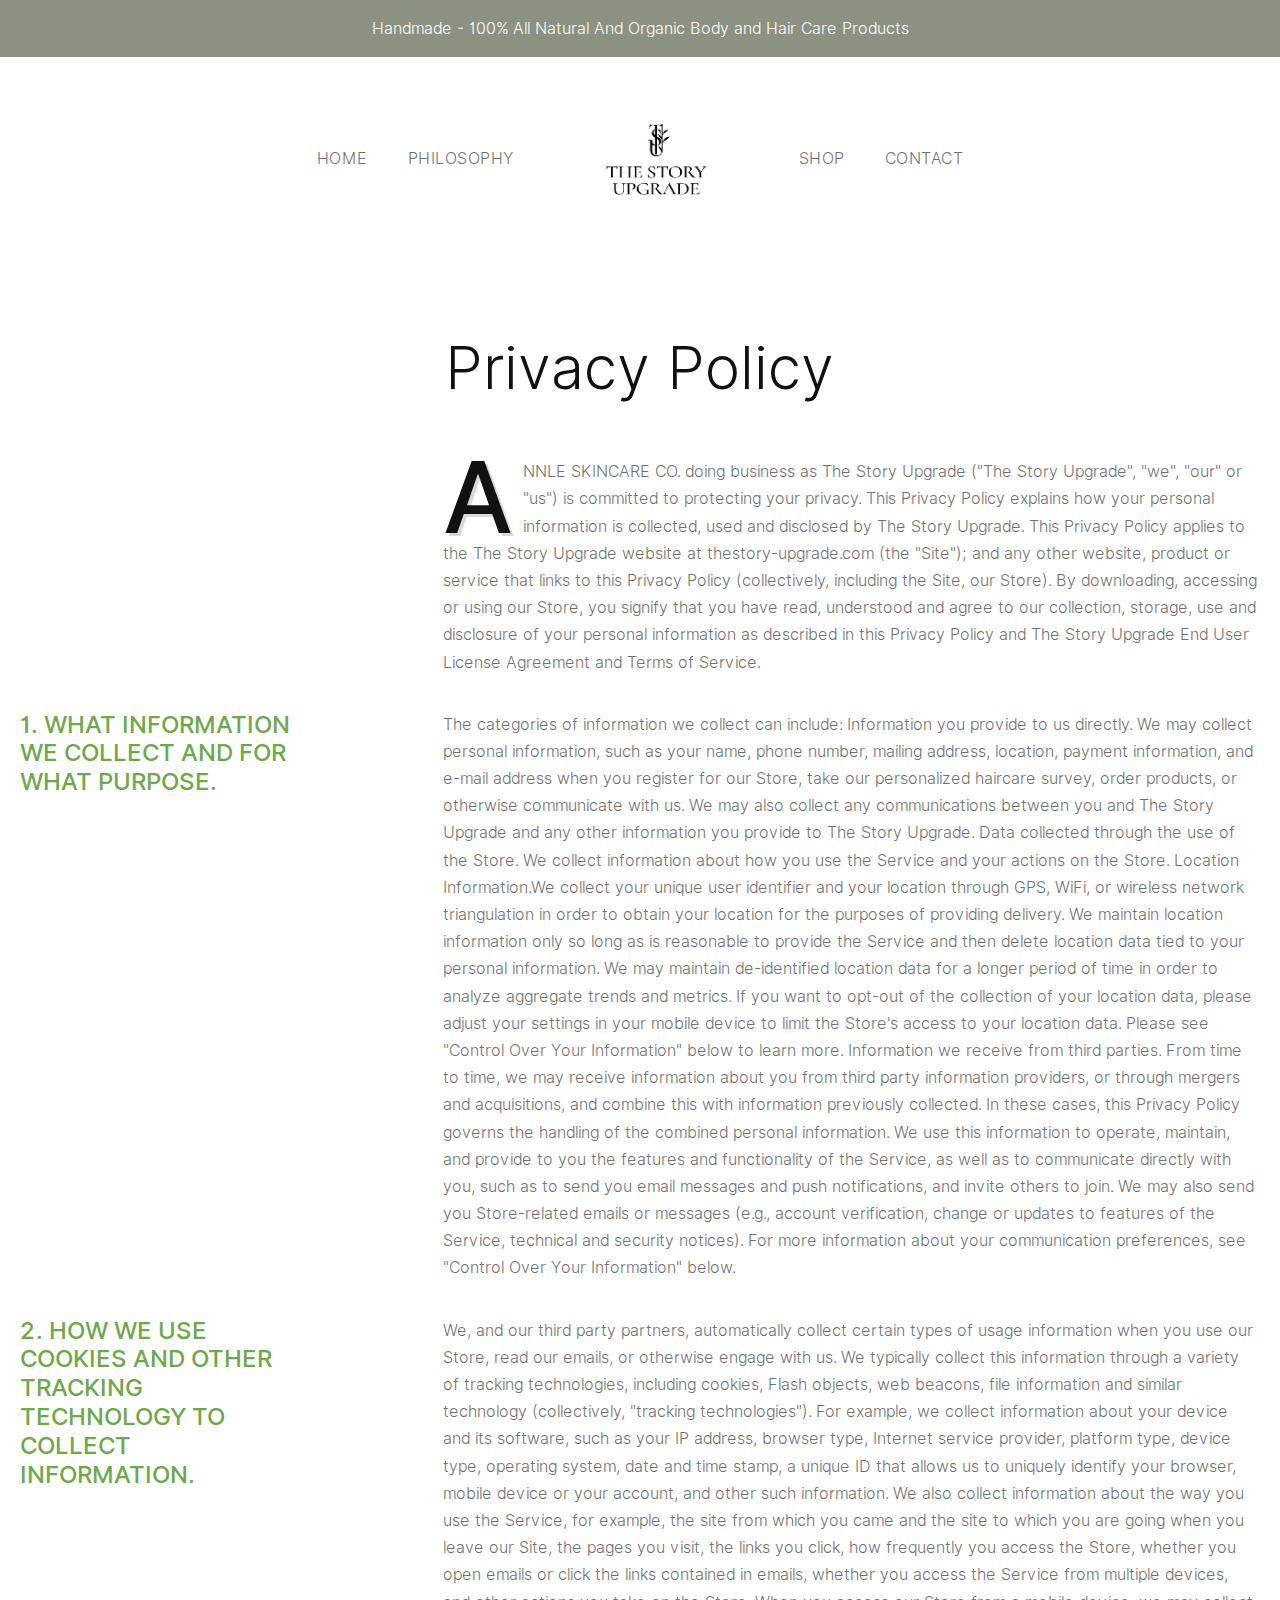
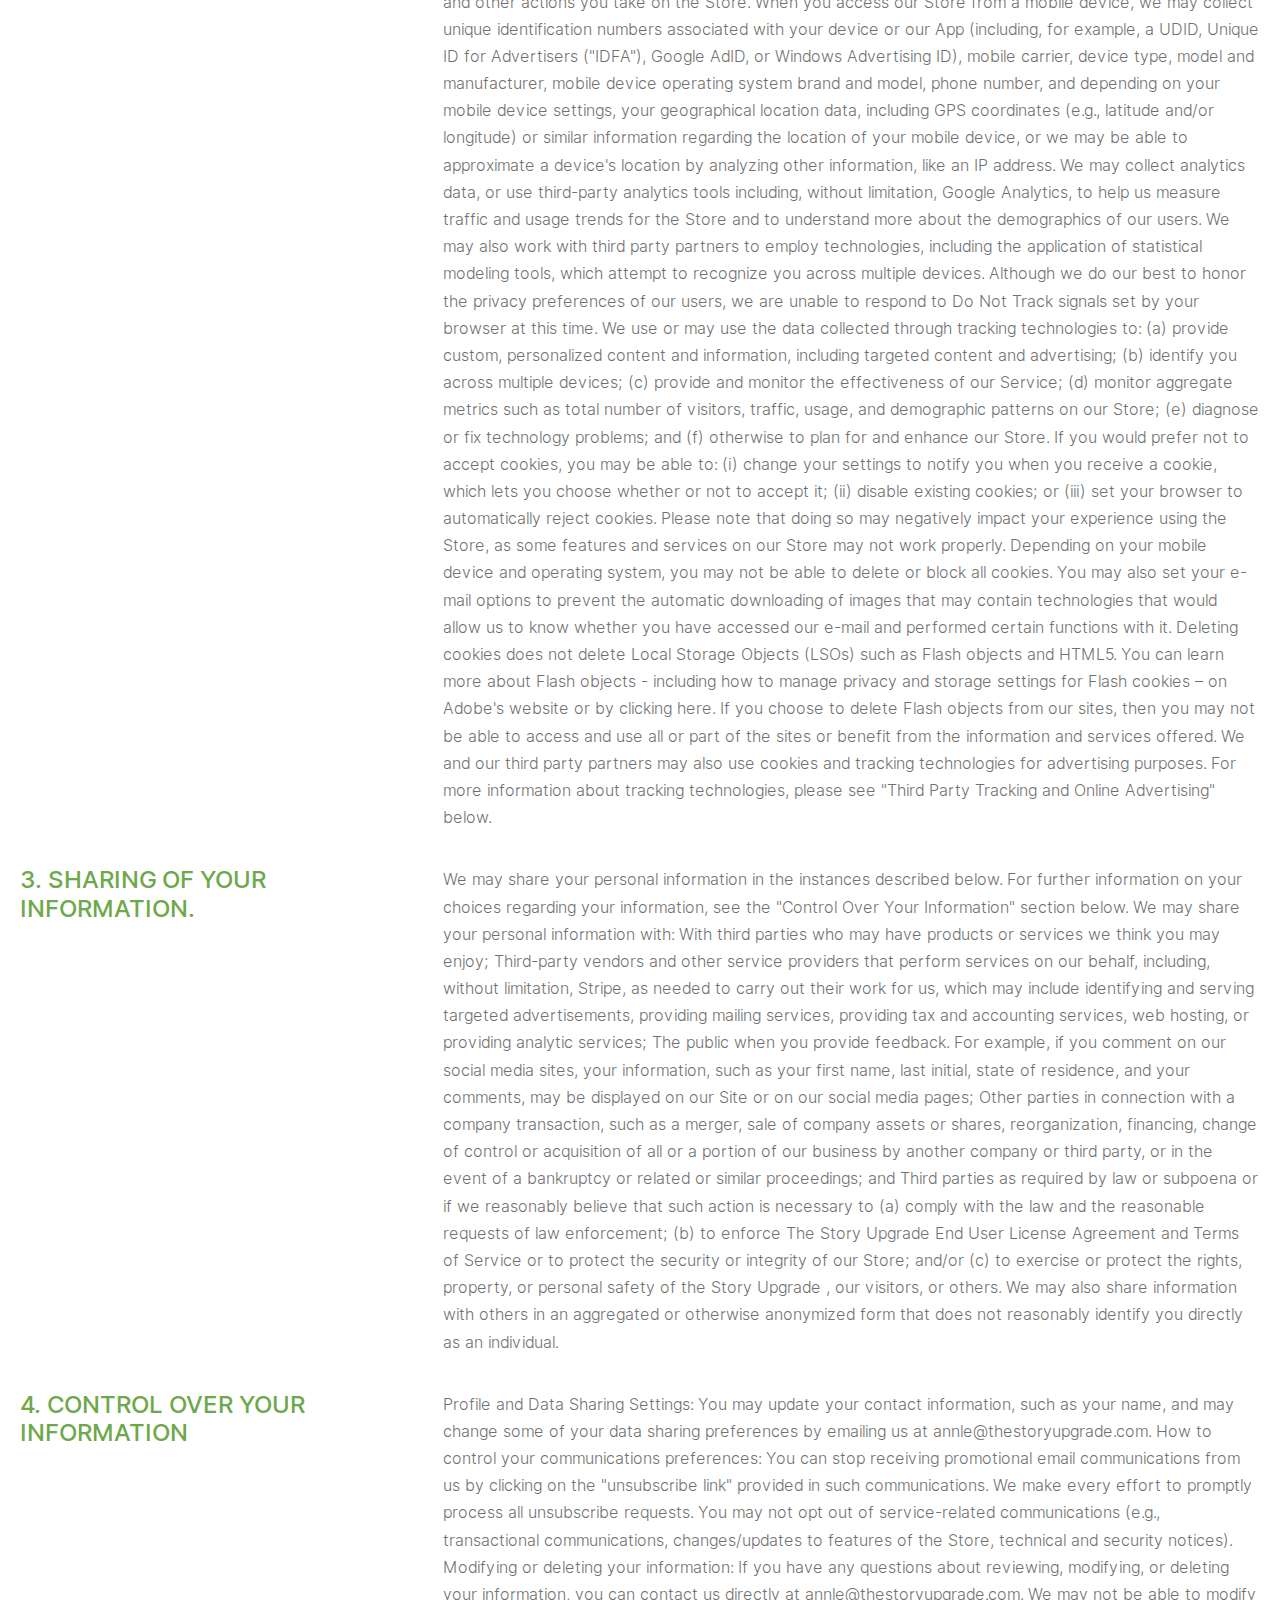
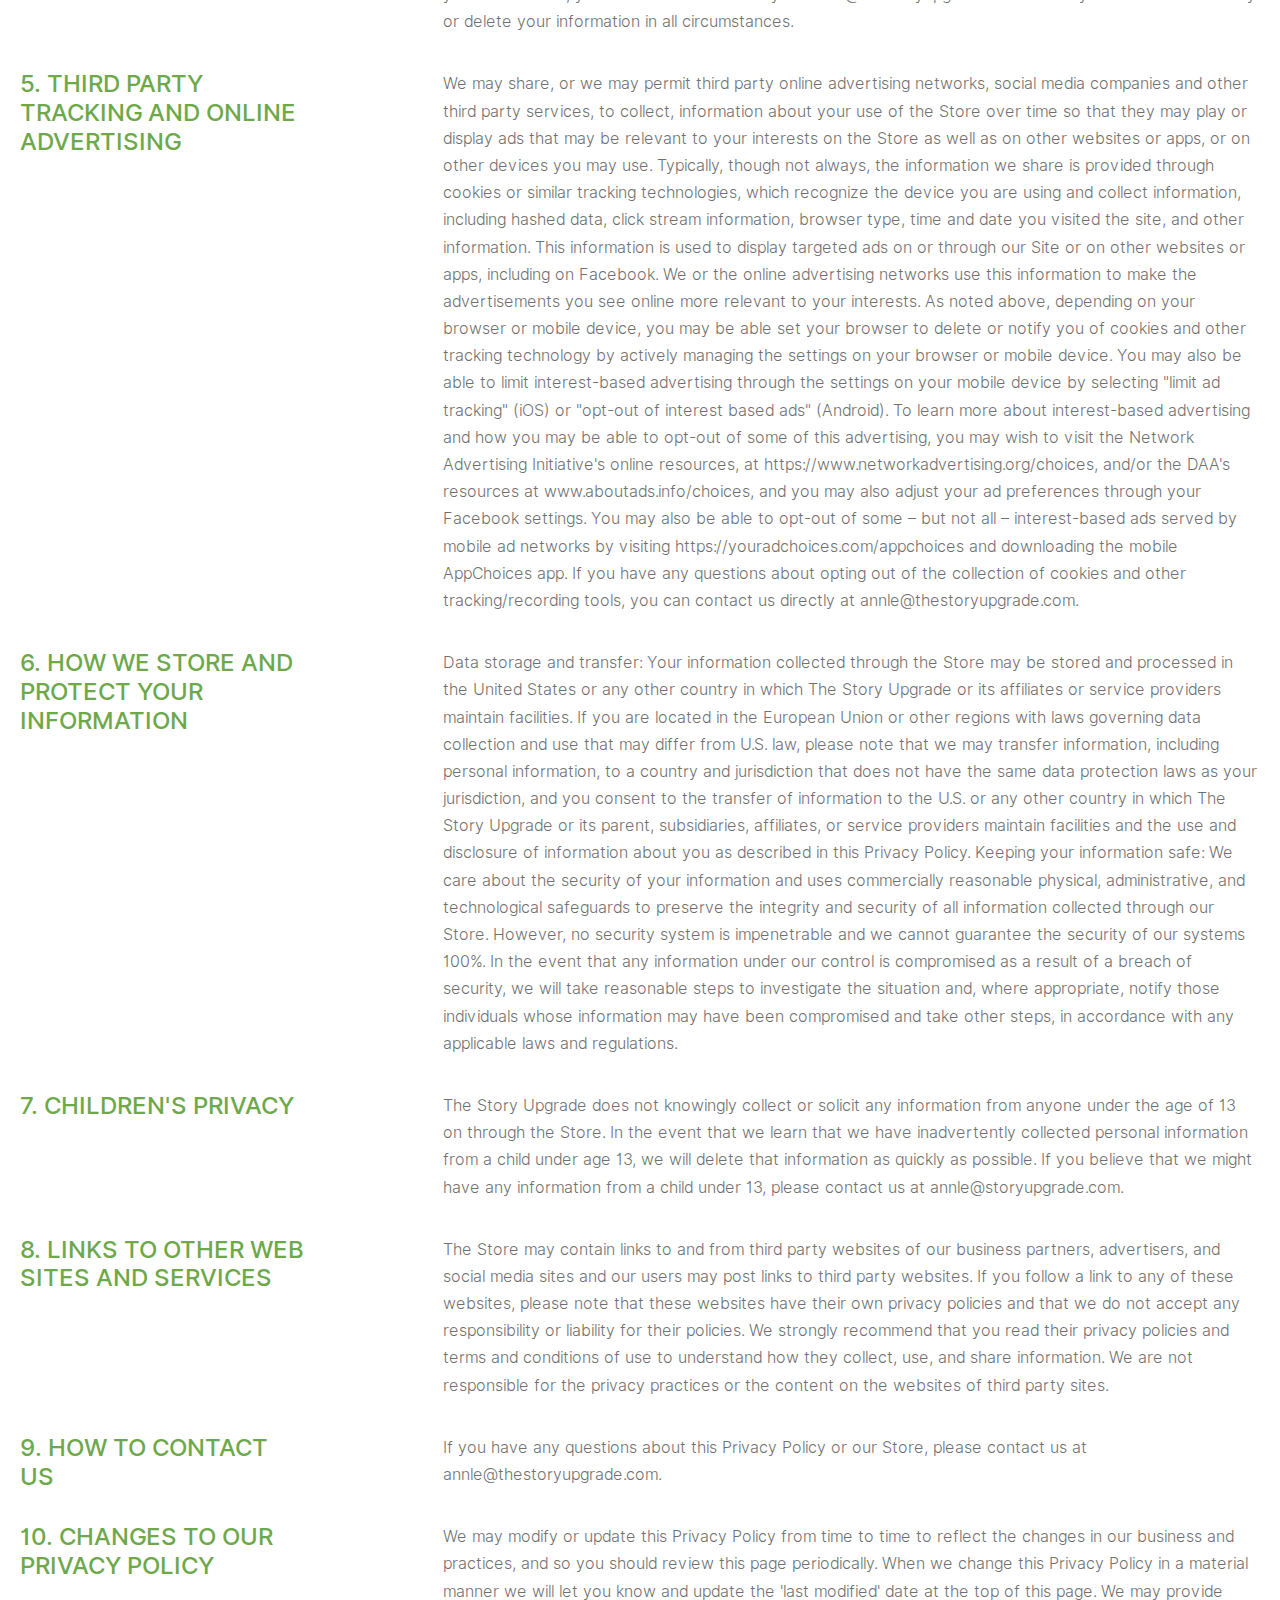
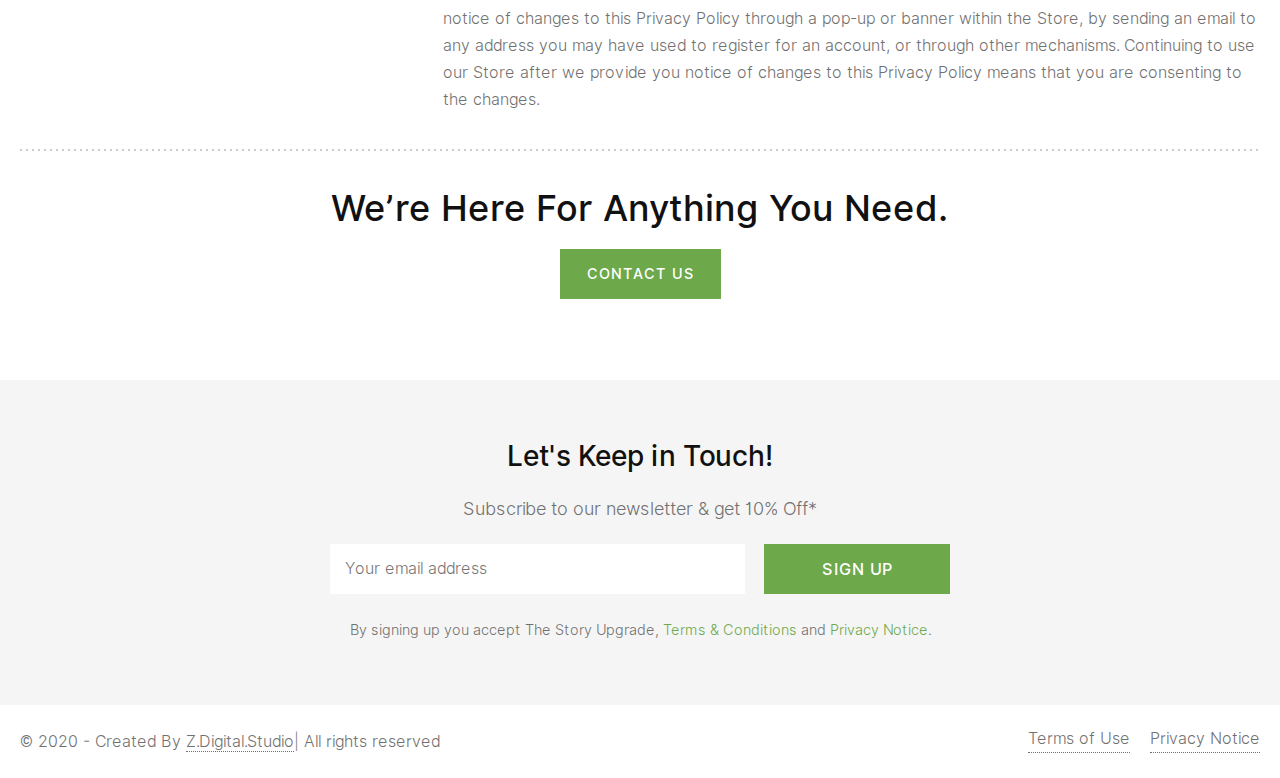
==== commit 6032a640: "Cname added" ====
--- a/privacy.html
+++ b/privacy.html
@@ -6,8 +6,8 @@
 	<meta charset="UTF-8">
 	<meta http-equiv="X-UA-Compatible" content="IE=edge" />
 	<meta name="viewport" content="width=device-width, initial-scale=1.0, maximum-scale=1, user-scalable=0"/>
-	<link rel="profile" href="http://gmpg.org/xfn/11">
-	<link rel="pingback" href="http://themes.wclassic.net/skyla/xmlrpc.php">
+	<link rel="profile" href="https://gmpg.org/xfn/11">
+	<link rel="pingback" href="https://themes.wclassic.net/skyla/xmlrpc.php">
 					<script>document.documentElement.className = document.documentElement.className + ' yes-js js_active js'</script>
 			<title>The Story Upgrade - Cosmetic Store</title>
 <link rel='dns-prefetch' href='//maxcdn.bootstrapcdn.com' />
@@ -15,7 +15,7 @@
 <link rel="alternate" type="application/rss+xml" title="The Story Upgrade - organic cosmetics" href="" />
 <link rel="alternate" type="application/rss+xml" title="The Story Upgrade - organic cosmetics" href="" />
 		<script type="text/javascript">
-			window._wpemojiSettings = {"baseUrl":"https:\/\/s.w.org\/images\/core\/emoji\/11.2.0\/72x72\/","ext":".png","svgUrl":"https:\/\/s.w.org\/images\/core\/emoji\/11.2.0\/svg\/","svgExt":".svg","source":{"concatemoji":"http:\/\/themes.wclassic.net\/skyla\/wp-includes\/js\/wp-emoji-release.min.js?ver=5.1.4"}};
+			window._wpemojiSettings = {"baseUrl":"https:\/\/s.w.org\/images\/core\/emoji\/11.2.0\/72x72\/","ext":".png","svgUrl":"https:\/\/s.w.org\/images\/core\/emoji\/11.2.0\/svg\/","svgExt":".svg","source":{"concatemoji":"https:\/\/themes.wclassic.net\/skyla\/wp-includes\/js\/wp-emoji-release.min.js?ver=5.1.4"}};
 			!function(a,b,c){function d(a,b){var c=String.fromCharCode;l.clearRect(0,0,k.width,k.height),l.fillText(c.apply(this,a),0,0);var d=k.toDataURL();l.clearRect(0,0,k.width,k.height),l.fillText(c.apply(this,b),0,0);var e=k.toDataURL();return d===e}function e(a){var b;if(!l||!l.fillText)return!1;switch(l.textBaseline="top",l.font="600 32px Arial",a){case"flag":return!(b=d([55356,56826,55356,56819],[55356,56826,8203,55356,56819]))&&(b=d([55356,57332,56128,56423,56128,56418,56128,56421,56128,56430,56128,56423,56128,56447],[55356,57332,8203,56128,56423,8203,56128,56418,8203,56128,56421,8203,56128,56430,8203,56128,56423,8203,56128,56447]),!b);case"emoji":return b=d([55358,56760,9792,65039],[55358,56760,8203,9792,65039]),!b}return!1}function f(a){var c=b.createElement("script");c.src=a,c.defer=c.type="text/javascript",b.getElementsByTagName("head")[0].appendChild(c)}var g,h,i,j,k=b.createElement("canvas"),l=k.getContext&&k.getContext("2d");for(j=Array("flag","emoji"),c.supports={everything:!0,everythingExceptFlag:!0},i=0;i<j.length;i++)c.supports[j[i]]=e(j[i]),c.supports.everything=c.supports.everything&&c.supports[j[i]],"flag"!==j[i]&&(c.supports.everythingExceptFlag=c.supports.everythingExceptFlag&&c.supports[j[i]]);c.supports.everythingExceptFlag=c.supports.everythingExceptFlag&&!c.supports.flag,c.DOMReady=!1,c.readyCallback=function(){c.DOMReady=!0},c.supports.everything||(h=function(){c.readyCallback()},b.addEventListener?(b.addEventListener("DOMContentLoaded",h,!1),a.addEventListener("load",h,!1)):(a.attachEvent("onload",h),b.attachEvent("onreadystatechange",function(){"complete"===b.readyState&&c.readyCallback()})),g=c.source||{},g.concatemoji?f(g.concatemoji):g.wpemoji&&g.twemoji&&(f(g.twemoji),f(g.wpemoji)))}(window,document,window._wpemojiSettings);
 		</script>
 		<style type="text/css">
@@ -62,7 +62,7 @@
 <link rel='stylesheet' id='wpisset-responsive-css'  href='wp-content/themes/skyla/css/responsive.css' type='text/css' media='all' />
 <link rel='stylesheet' id='wpisset-woocommerce-css'  href='wp-content/themes/skyla/css/woocommerce.css' type='text/css' media='all' />
 <style id='wpisset-woocommerce-inline-css' type='text/css'>
-.wpisset-menu:not(.wpisset-icon-menu-item-wrapper),.wpisset-mobile-menu{text-transform:uppercase;}.search:not(.woocommerce-page) #inner-content,.blog #inner-content{max-width:1100px;}.single.single-post #inner-content{max-width:1100px;}.archive:not(.woocommerce-page) #inner-content{max-width:1100px;}.category #inner-content{max-width:1100px;}.post-newsletter,.wpisset-article-quote,.wpisset-article-link{background-image:url(http://themes.wclassic.net/skyla/wp-content/uploads/2019/02/pattern_3_1.jpg);}.widget_text blockquote{background-image:url(http://themes.wclassic.net/skyla/wp-content/uploads/2019/02/pattern_4.jpg);}.wpisset-sidebar{position:-webkit-sticky;position:sticky;top:40px;-moz-transition:all 0.4s;-o-transition:all 0.4s;-webkit-transition:all 0.4s;transition:all 0.4s;}@media (min-width:769px){.wpisset-sidebar{padding-bottom:60px;}}.admin-bar .wpisset-sidebar{top:70px;}.wpisset-sticky-menu-active .wpisset-sidebar{top:180px;}.wpisset-sticky-menu-active.admin-bar .wpisset-sidebar{top:210px;}#wpisset-pre-header{background-color:#8b9282;color:#ffffff;}.wpisset-inner-pre-header >*{padding-top:15px;padding-bottom:15px;}.wpisset-menu > .menu-item > a{padding-top:60px;padding-bottom:60px;}.wpisset-menu-icon{top:60px;}.wpisset-navigation{background-color:#ffffff;background-image:url(http://themes.wclassic.net/skyla/wp-content/uploads/2019/01/Border_5_1.png);background-position:center top;background-repeat:no-repeat;}.wpisset-sub-menu > .menu-item-has-children:not(.wpisset-mega-menu) .sub-menu{width:250px;}.wpisset-page-footer-newsletter{background-image:url(http://themes.wclassic.net/skyla/wp-content/uploads/2019/02/pattern_3_1.jpg);}.wpisset-menu-effect-underlined.wpisset-menu-animation-fade > .menu-item > a:after{content:'';-moz-transition:opacity 0.3s;-o-transition:opacity 0.3s;-webkit-transition:opacity 0.3s;transition:opacity 0.3s;height:1px;background:#6da84a;width:100%;margin:0;opacity:0;display:block;}.wpisset-menu-effect-underlined.wpisset-menu-animation-fade .menu-item > a:hover:after{opacity:1;}.wpisset-menu-effect-underlined.wpisset-menu-animation-slide > .menu-item > a:after{content:'';-moz-transition:width 0.3s;-o-transition:width 0.3s;-webkit-transition:width 0.3s;transition:width 0.3s;height:1px;background:#6da84a;width:0;margin:0 auto;display:block;}.wpisset-menu-effect-underlined.wpisset-menu-align-left > .menu-item > a:after{margin:0;}.wpisset-menu-effect-underlined.wpisset-menu-align-right > .menu-item > a:after{margin:0;float:right;}.wpisset-menu-effect-underlined.wpisset-menu-animation-slide > .menu-item > a:hover:after{width:100%;}.wpisset-menu-effect-underlined.wpisset-menu-animation-grow > .menu-item > a:after{content:'';-moz-transition:all 0.3s;-o-transition:all 0.3s;-webkit-transition:all 0.3s;transition:all 0.3s;-moz-transform:scale(.85);-ms-transform:scale(.85);-o-transform:scale(.85);-webkit-transform:scale(.85);height:1px;background:#6da84a;width:100%;margin:0;opacity:0;display:block;}.wpisset-menu-effect-underlined.wpisset-menu-animation-grow .menu-item > a:hover:after{opacity:1;-moz-transform:scale(1);-ms-transform:scale(1);-o-transform:scale(1);-webkit-transform:scale(1);}.wpisset-menu-effect-underlined > .current-menu-item > a:after{width:100% !important;opacity:1 !important;-moz-transform:scale(1) !important;-ms-transform:scale(1) !important;-o-transform:scale(1) !important;-webkit-transform:scale(1) !important;}.woocommerce .woocommerce-checkout .col2-set,.woocommerce-page .woocommerce-checkout .col2-set{width:54%;float:left;}.woocommerce .woocommerce-checkout .col2-set .col-1,.woocommerce-page .woocommerce-checkout .col2-set .col-1,.woocommerce .woocommerce-checkout .col2-set .col-2,.woocommerce-page .woocommerce-checkout .col2-set .col-2{float:none;width:100%;}#order_review_heading{float:right;width:42%;}.woocommerce-checkout-review-order{width:42%;float:right;}.woocommerce #payment #place_order,.woocommerce-page #payment #place_order{width:100%;}@media screen and (max-width:768px){.woocommerce .col2-set,.woocommerce-page .col2-set,#order_review_heading,.woocommerce-checkout-review-order{width:100%;float:none;}}@media (min-width:769px){.archive.woocommerce:not(.wpisset-no-sidebar) .wpisset-sidebar-wrapper.wpisset-large-1-3{width:25%;}.archive.woocommerce:not(.wpisset-no-sidebar) .wpisset-main.wpisset-large-2-3{width:75%;}}
+.wpisset-menu:not(.wpisset-icon-menu-item-wrapper),.wpisset-mobile-menu{text-transform:uppercase;}.search:not(.woocommerce-page) #inner-content,.blog #inner-content{max-width:1100px;}.single.single-post #inner-content{max-width:1100px;}.archive:not(.woocommerce-page) #inner-content{max-width:1100px;}.category #inner-content{max-width:1100px;}.post-newsletter,.wpisset-article-quote,.wpisset-article-link{background-image:url(https://themes.wclassic.net/skyla/wp-content/uploads/2019/02/pattern_3_1.jpg);}.widget_text blockquote{background-image:url(https://themes.wclassic.net/skyla/wp-content/uploads/2019/02/pattern_4.jpg);}.wpisset-sidebar{position:-webkit-sticky;position:sticky;top:40px;-moz-transition:all 0.4s;-o-transition:all 0.4s;-webkit-transition:all 0.4s;transition:all 0.4s;}@media (min-width:769px){.wpisset-sidebar{padding-bottom:60px;}}.admin-bar .wpisset-sidebar{top:70px;}.wpisset-sticky-menu-active .wpisset-sidebar{top:180px;}.wpisset-sticky-menu-active.admin-bar .wpisset-sidebar{top:210px;}#wpisset-pre-header{background-color:#8b9282;color:#ffffff;}.wpisset-inner-pre-header >*{padding-top:15px;padding-bottom:15px;}.wpisset-menu > .menu-item > a{padding-top:60px;padding-bottom:60px;}.wpisset-menu-icon{top:60px;}.wpisset-navigation{background-color:#ffffff;background-image:url(https://themes.wclassic.net/skyla/wp-content/uploads/2019/01/Border_5_1.png);background-position:center top;background-repeat:no-repeat;}.wpisset-sub-menu > .menu-item-has-children:not(.wpisset-mega-menu) .sub-menu{width:250px;}.wpisset-page-footer-newsletter{background-image:url(https://themes.wclassic.net/skyla/wp-content/uploads/2019/02/pattern_3_1.jpg);}.wpisset-menu-effect-underlined.wpisset-menu-animation-fade > .menu-item > a:after{content:'';-moz-transition:opacity 0.3s;-o-transition:opacity 0.3s;-webkit-transition:opacity 0.3s;transition:opacity 0.3s;height:1px;background:#6da84a;width:100%;margin:0;opacity:0;display:block;}.wpisset-menu-effect-underlined.wpisset-menu-animation-fade .menu-item > a:hover:after{opacity:1;}.wpisset-menu-effect-underlined.wpisset-menu-animation-slide > .menu-item > a:after{content:'';-moz-transition:width 0.3s;-o-transition:width 0.3s;-webkit-transition:width 0.3s;transition:width 0.3s;height:1px;background:#6da84a;width:0;margin:0 auto;display:block;}.wpisset-menu-effect-underlined.wpisset-menu-align-left > .menu-item > a:after{margin:0;}.wpisset-menu-effect-underlined.wpisset-menu-align-right > .menu-item > a:after{margin:0;float:right;}.wpisset-menu-effect-underlined.wpisset-menu-animation-slide > .menu-item > a:hover:after{width:100%;}.wpisset-menu-effect-underlined.wpisset-menu-animation-grow > .menu-item > a:after{content:'';-moz-transition:all 0.3s;-o-transition:all 0.3s;-webkit-transition:all 0.3s;transition:all 0.3s;-moz-transform:scale(.85);-ms-transform:scale(.85);-o-transform:scale(.85);-webkit-transform:scale(.85);height:1px;background:#6da84a;width:100%;margin:0;opacity:0;display:block;}.wpisset-menu-effect-underlined.wpisset-menu-animation-grow .menu-item > a:hover:after{opacity:1;-moz-transform:scale(1);-ms-transform:scale(1);-o-transform:scale(1);-webkit-transform:scale(1);}.wpisset-menu-effect-underlined > .current-menu-item > a:after{width:100% !important;opacity:1 !important;-moz-transform:scale(1) !important;-ms-transform:scale(1) !important;-o-transform:scale(1) !important;-webkit-transform:scale(1) !important;}.woocommerce .woocommerce-checkout .col2-set,.woocommerce-page .woocommerce-checkout .col2-set{width:54%;float:left;}.woocommerce .woocommerce-checkout .col2-set .col-1,.woocommerce-page .woocommerce-checkout .col2-set .col-1,.woocommerce .woocommerce-checkout .col2-set .col-2,.woocommerce-page .woocommerce-checkout .col2-set .col-2{float:none;width:100%;}#order_review_heading{float:right;width:42%;}.woocommerce-checkout-review-order{width:42%;float:right;}.woocommerce #payment #place_order,.woocommerce-page #payment #place_order{width:100%;}@media screen and (max-width:768px){.woocommerce .col2-set,.woocommerce-page .col2-set,#order_review_heading,.woocommerce-checkout-review-order{width:100%;float:none;}}@media (min-width:769px){.archive.woocommerce:not(.wpisset-no-sidebar) .wpisset-sidebar-wrapper.wpisset-large-1-3{width:25%;}.archive.woocommerce:not(.wpisset-no-sidebar) .wpisset-main.wpisset-large-2-3{width:75%;}}
 </style>
 <link rel='stylesheet' id='js_composer_front-css'  href='wp-content/plugins/js_composer/assets/css/js_composer.min.css' type='text/css' media='all' />
 <script type='text/javascript' src='wp-includes/js/jquery/jquery.js'></script>
@@ -72,7 +72,7 @@
 <script type='text/javascript' src='wp-content/plugins/woocommerce/assets/js/jquery-blockui/jquery.blockUI.min.js'></script>
 <script type='text/javascript'>
 /* <![CDATA[ */
-var wc_add_to_cart_params = {"ajax_url":"\/skyla\/wp-admin\/admin-ajax.php","wc_ajax_url":"\/skyla\/?wc-ajax=%%endpoint%%","i18n_view_cart":"View cart","cart_url":"http:\/\/themes.wclassic.net\/skyla\/cart\/","is_cart":"","cart_redirect_after_add":"no"};
+var wc_add_to_cart_params = {"ajax_url":"\/skyla\/wp-admin\/admin-ajax.php","wc_ajax_url":"\/skyla\/?wc-ajax=%%endpoint%%","i18n_view_cart":"View cart","cart_url":"https:\/\/themes.wclassic.net\/skyla\/cart\/","is_cart":"","cart_redirect_after_add":"no"};
 /* ]]> */
 </script>
 <script type='text/javascript' src='wp-content/plugins/woocommerce/assets/js/frontend/add-to-cart.min.js'></script>
@@ -97,14 +97,14 @@
 }</style><style type="text/css" data-type="vc_shortcodes-custom-css">.vc_custom_1550569114911{margin-bottom: 80px !important;}.vc_custom_1551082852802{margin-bottom: 5px !important;}.vc_custom_1550570204648{background-image: url(wp-content/uploads/title-bg.png) !important;background-position: 0 0 !important;background-repeat: no-repeat !important;}.vc_custom_1550577454058{margin-bottom: 80px !important;}.vc_custom_1550577613462{margin-bottom: 55px !important;background-color: #eff5e6 !important;}.vc_custom_1550570204648{background-image: url(wp-content/uploads/title-bg.png) !important;background-position: 0 0 !important;background-repeat: no-repeat !important;}.vc_custom_1550588725757{margin-bottom: 55px !important;padding-top: 55px !important;padding-bottom: 55px !important;background-color: #f5f5f5 !important;}.vc_custom_1550587171718{margin-bottom: 80px !important;}.vc_custom_1551082945185{margin-bottom: 65px !important;}.vc_custom_1551082950474{margin-bottom: 65px !important;}.vc_custom_1551082956056{margin-bottom: 65px !important;}.vc_custom_1550570155988{margin-bottom: 60px !important;}.vc_custom_1550570280492{padding-top: 0px !important;}.vc_custom_1550577244096{margin-top: -100px !important;}.vc_custom_1551098767327{margin-bottom: 60px !important;}.vc_custom_1550584953149{padding-top: 0px !important;}.vc_custom_1551083420841{margin-bottom: 60px !important;}.vc_custom_1550587609948{margin-bottom: 60px !important;}</style><noscript>
     <style type="text/css"> .wpb_animate_when_almost_visible { opacity: 1; }</style></noscript></head>
 
-<body class="home page-template-default page page-id-2 wp-custom-logo woocommerce-no-js wpisset wpisset-home wpisset-no-sidebar wpisset-sub-menu-align-left wpisset-list-widget-2-column wpisset-responsive-breakpoints wpisset-medium-breakpoint-768 wpisset-desktop-breakpoint-1024 wpisset-yith-wishlist wpb-js-composer js-comp-ver-5.7 vc_responsive" itemscope itemtype="http://schema.org/WebPage">
+<body class="home page-template-default page page-id-2 wp-custom-logo woocommerce-no-js wpisset wpisset-home wpisset-no-sidebar wpisset-sub-menu-align-left wpisset-list-widget-2-column wpisset-responsive-breakpoints wpisset-medium-breakpoint-768 wpisset-desktop-breakpoint-1024 wpisset-yith-wishlist wpb-js-composer js-comp-ver-5.7 vc_responsive" itemscope itemtype="https://schema.org/WebPage">
 
 	
 	<div id="container" class="wpisset-page">
 
 		<div class="wpisset-search-overlay"></div>
 		
-		<header class="wpisset-page-header" itemscope itemtype="http://schema.org/WPHeader">
+		<header class="wpisset-page-header" itemscope itemtype="https://schema.org/WPHeader">
 
 			
 			
@@ -140,7 +140,7 @@
                             
                         
                             
-                            <nav itemscope="" itemtype="http://schema.org/SiteNavigationElement">
+                            <nav itemscope="" itemtype="https://schema.org/SiteNavigationElement">
                         
                                 
                                 <ul id="menu-main-menu" class="wpisset-menu wpisset-sub-menu wpisset-sub-menu-animation-fade wpisset-menu-effect-underlined wpisset-menu-animation-fade wpisset-menu-align-left">
@@ -152,7 +152,7 @@
                         </li>
                         <li class="menu-item logo-container" style="display: block;">
                         
-                            <div class="wpisset-logo" itemscope="" itemtype="http://schema.org/Organization"><a class="wpisset-remove-font-size" href="index.html"><img src="wp-content/uploads/logo.png" alt="The Story Upgrade - Natural Cosmetics" title="The Story Upgrade - Natural Cosmetics"></a></div>	
+                            <div class="wpisset-logo" itemscope="" itemtype="https://schema.org/Organization"><a class="wpisset-remove-font-size" href="index.html"><img src="wp-content/uploads/logo.png" alt="The Story Upgrade - Natural Cosmetics" title="The Story Upgrade - Natural Cosmetics"></a></div>	
                             </li>
                         <li id="menu-item-36" class="wpisset-extra-navigation wpisset-mega-menu wpisset-mega-menu-4 menu-item menu-item-type-post_type menu-item-object-page menu-item-has-children menu-item-36"><a href="https://thestoryupgrade.company.site">Shop</a>
                     
@@ -183,120 +183,24 @@
                             
                             
                                     </div>
-                            
+                                   
+                                      
                                     <div class="wpisset-menu-toggle-container wpisset-1-3">
-                            
-                                     
-                                        <i class="wpisset-mobile-menu-toggle wpissetf wpissetf-hamburger" aria-hidden="true"></i>
-                            
-                                        
+
+                                            <a href="https://thestoryupgrade.company.site" style="font-weight:bold;font-size:18px;" title="">Shop Now</a>
+                                       
+                                               
+
+                                            
+                                        </div>
                                     </div>
+
+                                    
                             
                                 </div>
 
 
-
-<!-- Load an icon library to show a hamburger menu (bars) on small screens -->
-<link rel="stylesheet" href="https://cdnjs.cloudflare.com/ajax/libs/font-awesome/4.7.0/css/font-awesome.min.css">
-
-<!-- Top Navigation Menu -->
-<div class="topnav">
-  <a href="#home" class="active">Logo</a>
-  <!-- Navigation links (hidden by default) -->
-  <div id="myLinks">
-    <a href="#news">News</a>
-    <a href="#contact">Contact</a>
-    <a href="#about">About</a>
-  </div>
-  <!-- "Hamburger menu" / "Bar icon" to toggle the navigation links -->
-  <a href="javascript:void(0);" class="icon" onclick="myFunction()">
-    <i class="fa fa-bars"></i>
-  </a>
-</div>
-<style>
-/* Style the navigation menu */
-.topnav {
-  overflow: hidden;
-  background-color: #333;
-  position: relative;
-}
-
-/* Hide the links inside the navigation menu (except for logo/home) */
-.topnav #myLinks {
-  display: none;
-}
-
-/* Style navigation menu links */
-.topnav a {
-  color: white;
-  padding: 14px 16px;
-  text-decoration: none;
-  font-size: 17px;
-  display: block;
-}
-
-/* Style the hamburger menu */
-.topnav a.icon {
-  background: black;
-  display: block;
-  position: absolute;
-  right: 0;
-  top: 0;
-}
-
-/* Add a grey background color on mouse-over */
-.topnav a:hover {
-  background-color: #ddd;
-  color: black;
-}
-
-/* Style the active link (or home/logo) */
-.active {
-  background-color: #4CAF50;
-  color: white;
-}
-</style>
-
-<script>/* Toggle between showing and hiding the navigation menu links when the user clicks on the hamburger menu / bar icon */
-        function myFunction() {
-          var x = document.getElementById("myLinks");
-          if (x.style.display === "block") {
-            x.style.display = "none";
-          } else {
-            x.style.display = "block";
-          }
-        }</script>
-
-
-
-
-
-
-
-                            
-                                <!-- <div class="wpisset-mobile-menu-container">
-                            
-                                    <nav itemscope="" itemtype="http://schema.org/SiteNavigationElement">
-                            
-                                        <ul id="menu-mobile-menu" class="wpisset-mobile-menu">
-                            <li id="menu-item-634" class="menu-item menu-item-type-post_type menu-item-object-page menu-item-home current-menu-ancestor current-menu-parent current_page_parent current_page_ancestor menu-item-has-children menu-item-634"><a href="index.html">Home</a>
-                          
-                           </li>
-                            <li id="menu-item-632" class="menu-item menu-item-type-post_type menu-item-object-page menu-item-has-children menu-item-632"><a href="#phi">Philosophy</a>
-                        
-                           </li>
-                            <li id="menu-item-630" class="menu-item menu-item-type-post_type menu-item-object-page menu-item-has-children menu-item-630"><a href="https://thestoryupgrade.company.site">Shop</a>
-                          
-                          </li>
-                    
-                            <li id="menu-item-617" class="menu-item menu-item-type-post_type menu-item-object-page menu-item-617"><a href="#cont">Contact</a></li>
-                            </ul>
-                                    </nav>
-                            
-                                </div> -->
-                            
-                            </div>
-			</div>
+			 </div> 
 
 			<script type="text/javascript" src="wp-content/plugins/revslider/public/assets/js/extensions/revolution.extension.slideanims.min.js"></script>
 <script type="text/javascript" src="wp-content/plugins/revslider/public/assets/js/extensions/revolution.extension.layeranimation.min.js"></script>
@@ -409,7 +313,7 @@
                         <div class="wpb_text_column wpb_content_element ">
                             <div class="wpb_wrapper">
                                 <p>We may share, or we may permit third party online advertising networks, social media companies and other third party services, to collect, information about your use of the Store over time so that they may play or display ads that may be relevant to your interests on the Store as well as on other websites or apps, or on other devices you may use. 
-                                    Typically, though not always, the information we share is provided through cookies or similar tracking technologies, which recognize the device you are using and collect information, including hashed data, click stream information, browser type, time and date you visited the site, and other information. This information is used to display targeted ads on or through our Site or on other websites or apps, including on Facebook. We or the online advertising networks use this information to make the advertisements you see online more relevant to your interests. As noted above, depending on your browser or mobile device, you may be able set your browser to delete or notify you of cookies and other tracking technology by actively managing the settings on your browser or mobile device. You may also be able to limit interest-based advertising through the settings on your mobile device by selecting "limit ad tracking" (iOS) or "opt-out of interest based ads" (Android). To learn more about interest-based advertising and how you may be able to opt-out of some of this advertising, you may wish to visit the Network Advertising Initiative's online resources, at http://www.networkadvertising.org/choices, and/or the DAA's resources at www.aboutads.info/choices, and you may also adjust your ad preferences through your Facebook settings. You may also be able to opt-out of some – but not all – interest-based ads served by mobile ad networks by visiting http://youradchoices.com/appchoices and downloading the mobile AppChoices app. 
+                                    Typically, though not always, the information we share is provided through cookies or similar tracking technologies, which recognize the device you are using and collect information, including hashed data, click stream information, browser type, time and date you visited the site, and other information. This information is used to display targeted ads on or through our Site or on other websites or apps, including on Facebook. We or the online advertising networks use this information to make the advertisements you see online more relevant to your interests. As noted above, depending on your browser or mobile device, you may be able set your browser to delete or notify you of cookies and other tracking technology by actively managing the settings on your browser or mobile device. You may also be able to limit interest-based advertising through the settings on your mobile device by selecting "limit ad tracking" (iOS) or "opt-out of interest based ads" (Android). To learn more about interest-based advertising and how you may be able to opt-out of some of this advertising, you may wish to visit the Network Advertising Initiative's online resources, at https://www.networkadvertising.org/choices, and/or the DAA's resources at www.aboutads.info/choices, and you may also adjust your ad preferences through your Facebook settings. You may also be able to opt-out of some – but not all – interest-based ads served by mobile ad networks by visiting https://youradchoices.com/appchoices and downloading the mobile AppChoices app. 
                                     If you have any questions about opting out of the collection of cookies and other tracking/recording tools, you can contact us directly at annle@thestoryupgrade.com.</p>
                     
                             </div>
@@ -560,7 +464,7 @@
 		</div>
 	    
 
-		<!-- <footer class="wpisset-page-footer" itemscope itemtype="http://schema.org/WPFooter">
+		<!-- <footer class="wpisset-page-footer" itemscope itemtype="https://schema.org/WPFooter">
 
 			
 			<div class="wpisset-inner-footer wpisset-container wpisset-container-center">
@@ -571,7 +475,7 @@
 					
 					
 					<div class="wpisset-large-1-4">
-					<div id="text-4" class="widget-odd widget-first widget-1 widget widget_text">			<div class="textwidget"><p><img class="alignnone wp-image-146 size-full" src="http://themes.wclassic.net/skyla/wp-content/uploads/2019/02/logo-e1549008168943.png" alt="" width="155" height="34" /></p>
+					<div id="text-4" class="widget-odd widget-first widget-1 widget widget_text">			<div class="textwidget"><p><img class="alignnone wp-image-146 size-full" src="https://themes.wclassic.net/skyla/wp-content/uploads/2019/02/logo-e1549008168943.png" alt="" width="155" height="34" /></p>
 <p>Skyla is one of the unique cosmetics store theme. It’s powered by WooCommerce, one of the world’s largest eCommerce software.</p>
 </div>
 		</div><div id="custom_html-3" class="widget_text widget-even widget-last widget-2 widget widget_custom_html"><div class="textwidget custom-html-widget">	<div class="wpisset-social-icons wpisset-social-shape-rounded  ">
@@ -611,16 +515,16 @@
 <li id="menu-item-142" class="menu-item menu-item-type-custom menu-item-object-custom menu-item-142"><a href="#">My Account</a></li>
 </ul></div></div>	
 					</div>					<div class="wpisset-large-1-4">
-					<div id="tag_cloud-3" class="widget-odd widget-last widget-first widget-1 widget widget_tag_cloud"><h4 class="wpisset-widgettitle">Tag Cloud</h4><div class="tagcloud"><a href="http://themes.wclassic.net/skyla/tag/bath-body/" class="tag-cloud-link tag-link-30 tag-link-position-1" style="font-size: 14pt;" aria-label="bath &amp; body (3 items)">bath &amp; body</a>
-<a href="http://themes.wclassic.net/skyla/tag/cosmetics/" class="tag-cloud-link tag-link-31 tag-link-position-2" style="font-size: 14pt;" aria-label="cosmetics (3 items)">cosmetics</a>
-<a href="http://themes.wclassic.net/skyla/tag/handmade/" class="tag-cloud-link tag-link-40 tag-link-position-3" style="font-size: 8pt;" aria-label="handmade (1 item)">handmade</a>
-<a href="http://themes.wclassic.net/skyla/tag/makeup/" class="tag-cloud-link tag-link-38 tag-link-position-4" style="font-size: 8pt;" aria-label="makeup (1 item)">makeup</a>
-<a href="http://themes.wclassic.net/skyla/tag/natural/" class="tag-cloud-link tag-link-39 tag-link-position-5" style="font-size: 8pt;" aria-label="natural (1 item)">natural</a>
-<a href="http://themes.wclassic.net/skyla/tag/new/" class="tag-cloud-link tag-link-42 tag-link-position-6" style="font-size: 8pt;" aria-label="new (1 item)">new</a>
-<a href="http://themes.wclassic.net/skyla/tag/organic/" class="tag-cloud-link tag-link-34 tag-link-position-7" style="font-size: 21pt;" aria-label="organic (8 items)">organic</a>
-<a href="http://themes.wclassic.net/skyla/tag/post-format/" class="tag-cloud-link tag-link-18 tag-link-position-8" style="font-size: 22pt;" aria-label="post format (9 items)">post format</a>
-<a href="http://themes.wclassic.net/skyla/tag/skincare/" class="tag-cloud-link tag-link-32 tag-link-position-9" style="font-size: 19pt;" aria-label="skincare (6 items)">skincare</a>
-<a href="http://themes.wclassic.net/skyla/tag/soap/" class="tag-cloud-link tag-link-33 tag-link-position-10" style="font-size: 14pt;" aria-label="soap (3 items)">soap</a></div>
+					<div id="tag_cloud-3" class="widget-odd widget-last widget-first widget-1 widget widget_tag_cloud"><h4 class="wpisset-widgettitle">Tag Cloud</h4><div class="tagcloud"><a href="https://themes.wclassic.net/skyla/tag/bath-body/" class="tag-cloud-link tag-link-30 tag-link-position-1" style="font-size: 14pt;" aria-label="bath &amp; body (3 items)">bath &amp; body</a>
+<a href="https://themes.wclassic.net/skyla/tag/cosmetics/" class="tag-cloud-link tag-link-31 tag-link-position-2" style="font-size: 14pt;" aria-label="cosmetics (3 items)">cosmetics</a>
+<a href="https://themes.wclassic.net/skyla/tag/handmade/" class="tag-cloud-link tag-link-40 tag-link-position-3" style="font-size: 8pt;" aria-label="handmade (1 item)">handmade</a>
+<a href="https://themes.wclassic.net/skyla/tag/makeup/" class="tag-cloud-link tag-link-38 tag-link-position-4" style="font-size: 8pt;" aria-label="makeup (1 item)">makeup</a>
+<a href="https://themes.wclassic.net/skyla/tag/natural/" class="tag-cloud-link tag-link-39 tag-link-position-5" style="font-size: 8pt;" aria-label="natural (1 item)">natural</a>
+<a href="https://themes.wclassic.net/skyla/tag/new/" class="tag-cloud-link tag-link-42 tag-link-position-6" style="font-size: 8pt;" aria-label="new (1 item)">new</a>
+<a href="https://themes.wclassic.net/skyla/tag/organic/" class="tag-cloud-link tag-link-34 tag-link-position-7" style="font-size: 21pt;" aria-label="organic (8 items)">organic</a>
+<a href="https://themes.wclassic.net/skyla/tag/post-format/" class="tag-cloud-link tag-link-18 tag-link-position-8" style="font-size: 22pt;" aria-label="post format (9 items)">post format</a>
+<a href="https://themes.wclassic.net/skyla/tag/skincare/" class="tag-cloud-link tag-link-32 tag-link-position-9" style="font-size: 19pt;" aria-label="skincare (6 items)">skincare</a>
+<a href="https://themes.wclassic.net/skyla/tag/soap/" class="tag-cloud-link tag-link-33 tag-link-position-10" style="font-size: 14pt;" aria-label="soap (3 items)">soap</a></div>
 </div>					</div>									</div>
 			
 			</div>
@@ -676,7 +580,7 @@
 				<div class="wpisset-inner-footer-left">
 
 					
-					© 2020 - Created By <a href="http://zdigital.studio/" >Z.Digital.Studio</a>| All rights reserved
+					© 2020 - Created By <a href="https://zdigital.studio/" >Z.Digital.Studio</a>| All rights reserved
 				</div>
 
 				
@@ -699,7 +603,7 @@
 
 <!-- Instagram Feed JS -->
 <script type="text/javascript">
-var sbiajaxurl = "http://themes.wclassic.net/skyla/wp-admin/admin-ajax.php";
+var sbiajaxurl = "https://themes.wclassic.net/skyla/wp-admin/admin-ajax.php";
 </script>
 <!-- Global site tag (gtag.js) - Google Analytics -->
 <script async src="https://www.googletagmanager.com/gtag/js?id=UA-137590250-2"></script>
@@ -717,7 +621,7 @@
 	}
 }function maybePrefixUrlField() {
 	if(this.value.trim() !== '' && this.value.indexOf('http') !== 0) {
-		this.value = "http://" + this.value;
+		this.value = "https://" + this.value;
 	}
 }
 
@@ -758,63 +662,63 @@
 						jQuery(sliderID).show().html(errorMessage);
 				}
 			</script>
-			<script type='text/javascript' src='http://themes.wclassic.net/skyla/wp-content/plugins/yith-woocommerce-wishlist/assets/js/jquery.selectBox.min.js?ver=1.2.0'></script>
-<script type='text/javascript'>
-/* <![CDATA[ */
-var yith_wcwl_l10n = {"ajax_url":"\/skyla\/wp-admin\/admin-ajax.php","redirect_to_cart":"no","multi_wishlist":"","hide_add_button":"1","is_user_logged_in":"","ajax_loader_url":"http:\/\/themes.wclassic.net\/skyla\/wp-content\/plugins\/yith-woocommerce-wishlist\/assets\/images\/ajax-loader.gif","remove_from_wishlist_after_add_to_cart":"yes","labels":{"cookie_disabled":"We are sorry, but this feature is available only if cookies are enabled on your browser.","added_to_cart_message":"<div class=\"woocommerce-message\">Product correctly added to cart<\/div>"},"actions":{"add_to_wishlist_action":"add_to_wishlist","remove_from_wishlist_action":"remove_from_wishlist","move_to_another_wishlist_action":"move_to_another_wishlsit","reload_wishlist_and_adding_elem_action":"reload_wishlist_and_adding_elem"}};
-/* ]]> */
-</script>
-<script type='text/javascript' src='http://themes.wclassic.net/skyla/wp-content/plugins/yith-woocommerce-wishlist/assets/js/jquery.yith-wcwl.js?ver=2.2.10'></script>
-<script type='text/javascript'>
-/* <![CDATA[ */
-var wpcf7 = {"apiSettings":{"root":"http:\/\/themes.wclassic.net\/skyla\/wp-json\/contact-form-7\/v1","namespace":"contact-form-7\/v1"},"cached":"1"};
-/* ]]> */
-</script>
-<script type='text/javascript' src='http://themes.wclassic.net/skyla/wp-content/plugins/contact-form-7/includes/js/scripts.js?ver=5.1.3'></script>
+			<script type='text/javascript' src='https://themes.wclassic.net/skyla/wp-content/plugins/yith-woocommerce-wishlist/assets/js/jquery.selectBox.min.js?ver=1.2.0'></script>
+<script type='text/javascript'>
+/* <![CDATA[ */
+var yith_wcwl_l10n = {"ajax_url":"\/skyla\/wp-admin\/admin-ajax.php","redirect_to_cart":"no","multi_wishlist":"","hide_add_button":"1","is_user_logged_in":"","ajax_loader_url":"https:\/\/themes.wclassic.net\/skyla\/wp-content\/plugins\/yith-woocommerce-wishlist\/assets\/images\/ajax-loader.gif","remove_from_wishlist_after_add_to_cart":"yes","labels":{"cookie_disabled":"We are sorry, but this feature is available only if cookies are enabled on your browser.","added_to_cart_message":"<div class=\"woocommerce-message\">Product correctly added to cart<\/div>"},"actions":{"add_to_wishlist_action":"add_to_wishlist","remove_from_wishlist_action":"remove_from_wishlist","move_to_another_wishlist_action":"move_to_another_wishlsit","reload_wishlist_and_adding_elem_action":"reload_wishlist_and_adding_elem"}};
+/* ]]> */
+</script>
+<script type='text/javascript' src='https://themes.wclassic.net/skyla/wp-content/plugins/yith-woocommerce-wishlist/assets/js/jquery.yith-wcwl.js?ver=2.2.10'></script>
+<script type='text/javascript'>
+/* <![CDATA[ */
+var wpcf7 = {"apiSettings":{"root":"https:\/\/themes.wclassic.net\/skyla\/wp-json\/contact-form-7\/v1","namespace":"contact-form-7\/v1"},"cached":"1"};
+/* ]]> */
+</script>
+<script type='text/javascript' src='https://themes.wclassic.net/skyla/wp-content/plugins/contact-form-7/includes/js/scripts.js?ver=5.1.3'></script>
 <script type='text/javascript'>
 /* <![CDATA[ */
 var sb_instagram_js_options = {"sb_instagram_at":"","font_method":"svg"};
 /* ]]> */
 </script>
-<script type='text/javascript' src='http://themes.wclassic.net/skyla/wp-content/plugins/instagram-feed/js/sb-instagram.min.js?ver=1.12'></script>
-<script type='text/javascript' src='http://themes.wclassic.net/skyla/wp-content/plugins/woocommerce/assets/js/js-cookie/js.cookie.min.js?ver=2.1.4'></script>
+<script type='text/javascript' src='https://themes.wclassic.net/skyla/wp-content/plugins/instagram-feed/js/sb-instagram.min.js?ver=1.12'></script>
+<script type='text/javascript' src='https://themes.wclassic.net/skyla/wp-content/plugins/woocommerce/assets/js/js-cookie/js.cookie.min.js?ver=2.1.4'></script>
 <script type='text/javascript'>
 /* <![CDATA[ */
 var woocommerce_params = {"ajax_url":"\/skyla\/wp-admin\/admin-ajax.php","wc_ajax_url":"\/skyla\/?wc-ajax=%%endpoint%%"};
 /* ]]> */
 </script>
-<script type='text/javascript' src='http://themes.wclassic.net/skyla/wp-content/plugins/woocommerce/assets/js/frontend/woocommerce.min.js?ver=3.6.3'></script>
+<script type='text/javascript' src='https://themes.wclassic.net/skyla/wp-content/plugins/woocommerce/assets/js/frontend/woocommerce.min.js?ver=3.6.3'></script>
 <script type='text/javascript'>
 /* <![CDATA[ */
 var wc_cart_fragments_params = {"ajax_url":"\/skyla\/wp-admin\/admin-ajax.php","wc_ajax_url":"\/skyla\/?wc-ajax=%%endpoint%%","cart_hash_key":"wc_cart_hash_783ba9a7702a237561cea1626a02d2ef","fragment_name":"wc_fragments_783ba9a7702a237561cea1626a02d2ef","request_timeout":"5000"};
 /* ]]> */
 </script>
-<script type='text/javascript' src='http://themes.wclassic.net/skyla/wp-content/plugins/woocommerce/assets/js/frontend/cart-fragments.min.js?ver=3.6.3'></script>
-<script type='text/javascript' src='http://themes.wclassic.net/skyla/wp-content/plugins/yith-woocommerce-ajax-search/assets/js/yith-autocomplete.min.js?ver=1.2.7'></script>
+<script type='text/javascript' src='https://themes.wclassic.net/skyla/wp-content/plugins/woocommerce/assets/js/frontend/cart-fragments.min.js?ver=3.6.3'></script>
+<script type='text/javascript' src='https://themes.wclassic.net/skyla/wp-content/plugins/yith-woocommerce-ajax-search/assets/js/yith-autocomplete.min.js?ver=1.2.7'></script>
 <script type='text/javascript' src='//themes.wclassic.net/skyla/wp-content/plugins/woocommerce/assets/js/prettyPhoto/jquery.prettyPhoto.min.js?ver=3.1.6'></script>
-<script type='text/javascript' src='http://themes.wclassic.net/skyla/wp-content/themes/skyla/js/site.js?ver=1.0.0'></script>
-<script type='text/javascript' src='http://themes.wclassic.net/skyla/wp-content/themes/skyla/js/mobile-hamburger.js?ver=1.0.0'></script>
-<script type='text/javascript' src='http://themes.wclassic.net/skyla/wp-includes/js/comment-reply.min.js?ver=5.1.4'></script>
-<script type='text/javascript' src='http://themes.wclassic.net/skyla/wp-content/themes/skyla/js/sticky-navigation.js?ver=1.0.0'></script>
-<script type='text/javascript'>
-/* <![CDATA[ */
-var wpisset_woo_quick_view = {"ajax_url":"http:\/\/themes.wclassic.net\/skyla\/wp-admin\/admin-ajax.php","cart_error_text":"Please select %variationName%"};
-/* ]]> */
-</script>
-<script type='text/javascript' src='http://themes.wclassic.net/skyla/wp-content/themes/skyla/js/woocommerce.js?ver=1.0.0'></script>
-<script type='text/javascript' src='http://themes.wclassic.net/skyla/wp-includes/js/wp-a11y.min.js?ver=5.1.4'></script>
-<script type='text/javascript' src='http://themes.wclassic.net/skyla/wp-includes/js/underscore.min.js?ver=1.8.3'></script>
-<script type='text/javascript' src='http://themes.wclassic.net/skyla/wp-includes/js/customize-base.min.js?ver=5.1.4'></script>
-<script type='text/javascript' src='http://themes.wclassic.net/skyla/wp-includes/js/customize-preview.min.js?ver=5.1.4'></script>
-<script type='text/javascript' src='http://themes.wclassic.net/skyla/wp-content/themes/skyla/js/woocommerce-fragment-refresh.js?ver=5.1.4'></script>
-<script type='text/javascript' src='http://themes.wclassic.net/skyla/wp-includes/js/wp-embed.min.js?ver=5.1.4'></script>
-<script type='text/javascript'>
-/* <![CDATA[ */
-var yith_wcas_params = {"loading":"http:\/\/themes.wclassic.net\/skyla\/wp-content\/plugins\/yith-woocommerce-ajax-search\/assets\/images\/ajax-loader.gif","ajax_url":"http:\/\/themes.wclassic.net\/skyla\/wp-admin\/admin-ajax.php"};
-/* ]]> */
-</script>
-<script type='text/javascript' src='http://themes.wclassic.net/skyla/wp-content/plugins/yith-woocommerce-ajax-search/assets/js/frontend.min.js?ver=1.0'></script>
-<script type='text/javascript' src='http://themes.wclassic.net/skyla/wp-content/plugins/js_composer/assets/js/dist/js_composer_front.min.js?ver=5.7'></script>
+<script type='text/javascript' src='https://themes.wclassic.net/skyla/wp-content/themes/skyla/js/site.js?ver=1.0.0'></script>
+<script type='text/javascript' src='https://themes.wclassic.net/skyla/wp-content/themes/skyla/js/mobile-hamburger.js?ver=1.0.0'></script>
+<script type='text/javascript' src='https://themes.wclassic.net/skyla/wp-includes/js/comment-reply.min.js?ver=5.1.4'></script>
+<script type='text/javascript' src='https://themes.wclassic.net/skyla/wp-content/themes/skyla/js/sticky-navigation.js?ver=1.0.0'></script>
+<script type='text/javascript'>
+/* <![CDATA[ */
+var wpisset_woo_quick_view = {"ajax_url":"https:\/\/themes.wclassic.net\/skyla\/wp-admin\/admin-ajax.php","cart_error_text":"Please select %variationName%"};
+/* ]]> */
+</script>
+<script type='text/javascript' src='https://themes.wclassic.net/skyla/wp-content/themes/skyla/js/woocommerce.js?ver=1.0.0'></script>
+<script type='text/javascript' src='https://themes.wclassic.net/skyla/wp-includes/js/wp-a11y.min.js?ver=5.1.4'></script>
+<script type='text/javascript' src='https://themes.wclassic.net/skyla/wp-includes/js/underscore.min.js?ver=1.8.3'></script>
+<script type='text/javascript' src='https://themes.wclassic.net/skyla/wp-includes/js/customize-base.min.js?ver=5.1.4'></script>
+<script type='text/javascript' src='https://themes.wclassic.net/skyla/wp-includes/js/customize-preview.min.js?ver=5.1.4'></script>
+<script type='text/javascript' src='https://themes.wclassic.net/skyla/wp-content/themes/skyla/js/woocommerce-fragment-refresh.js?ver=5.1.4'></script>
+<script type='text/javascript' src='https://themes.wclassic.net/skyla/wp-includes/js/wp-embed.min.js?ver=5.1.4'></script>
+<script type='text/javascript'>
+/* <![CDATA[ */
+var yith_wcas_params = {"loading":"https:\/\/themes.wclassic.net\/skyla\/wp-content\/plugins\/yith-woocommerce-ajax-search\/assets\/images\/ajax-loader.gif","ajax_url":"https:\/\/themes.wclassic.net\/skyla\/wp-admin\/admin-ajax.php"};
+/* ]]> */
+</script>
+<script type='text/javascript' src='https://themes.wclassic.net/skyla/wp-content/plugins/yith-woocommerce-ajax-search/assets/js/frontend.min.js?ver=1.0'></script>
+<script type='text/javascript' src='https://themes.wclassic.net/skyla/wp-content/plugins/js_composer/assets/js/dist/js_composer_front.min.js?ver=5.7'></script>
 <script type='text/javascript'>
 			jQuery(document).ready(function() {
               var owl = jQuery('.skyla-es-news-1407292354');
@@ -837,13 +741,13 @@
               })
             })
 </script>
-<script type='text/javascript' src='http://themes.wclassic.net/skyla/wp-content/plugins/skyla-essential/js/owl.carousel.min.js?ver=1.0.0'></script>
+<script type='text/javascript' src='https://themes.wclassic.net/skyla/wp-content/plugins/skyla-essential/js/owl.carousel.min.js?ver=1.0.0'></script>
 <script type='text/javascript'>
 /* <![CDATA[ */
 var mc4wp_forms_config = [];
 /* ]]> */
 </script>
-<script type='text/javascript' src='http://themes.wclassic.net/skyla/wp-content/plugins/mailchimp-for-wp/assets/js/forms-api.min.js?ver=4.5.2'></script>
+<script type='text/javascript' src='https://themes.wclassic.net/skyla/wp-content/plugins/mailchimp-for-wp/assets/js/forms-api.min.js?ver=4.5.2'></script>
 
 </body>
 
--- a/wp-content/plugins/revslider/public/assets/css/settings.css
+++ b/wp-content/plugins/revslider/public/assets/css/settings.css
@@ -8,7 +8,7 @@
 date:      	15/05/17
 author:		themepunch
 email:     	info@themepunch.com
-website:   	http://www.themepunch.com
+website:   	https://www.themepunch.com
 -----------------------------------------------------------------------------*/
 
 #debungcontrolls {
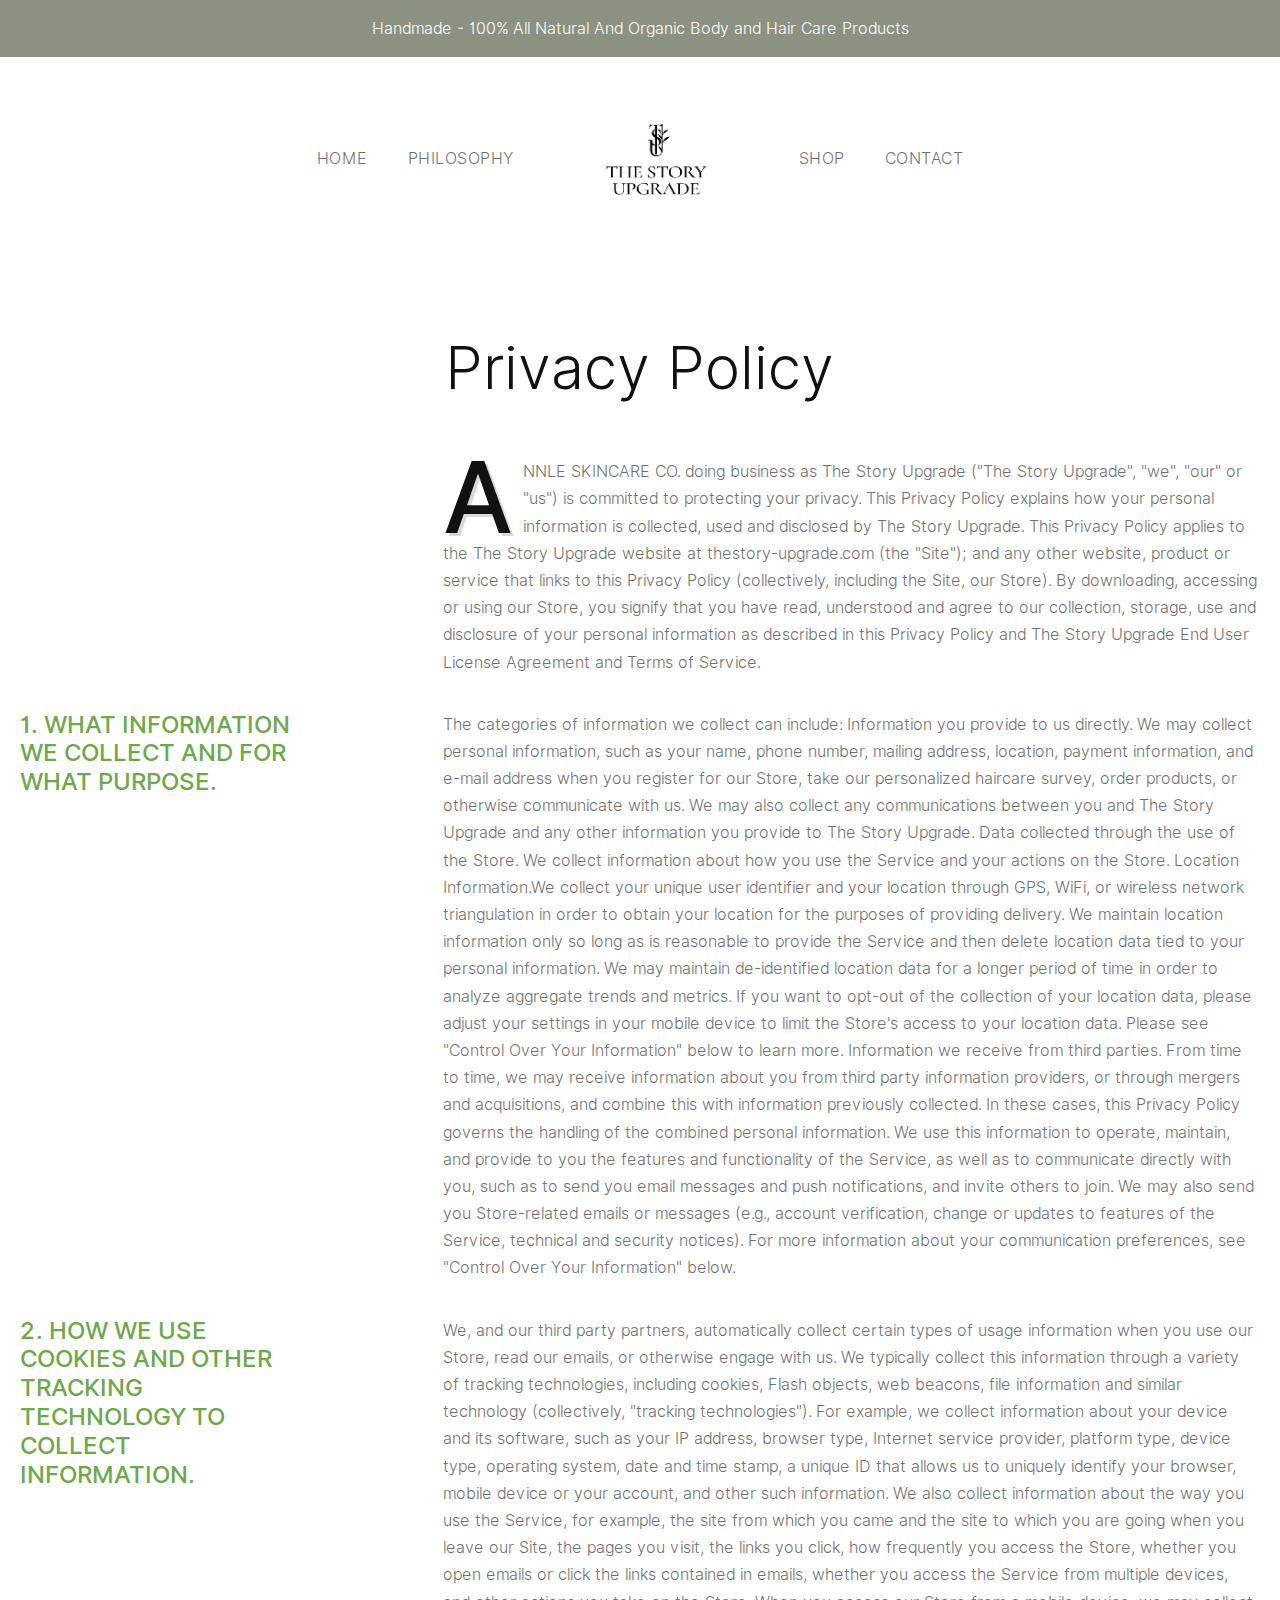
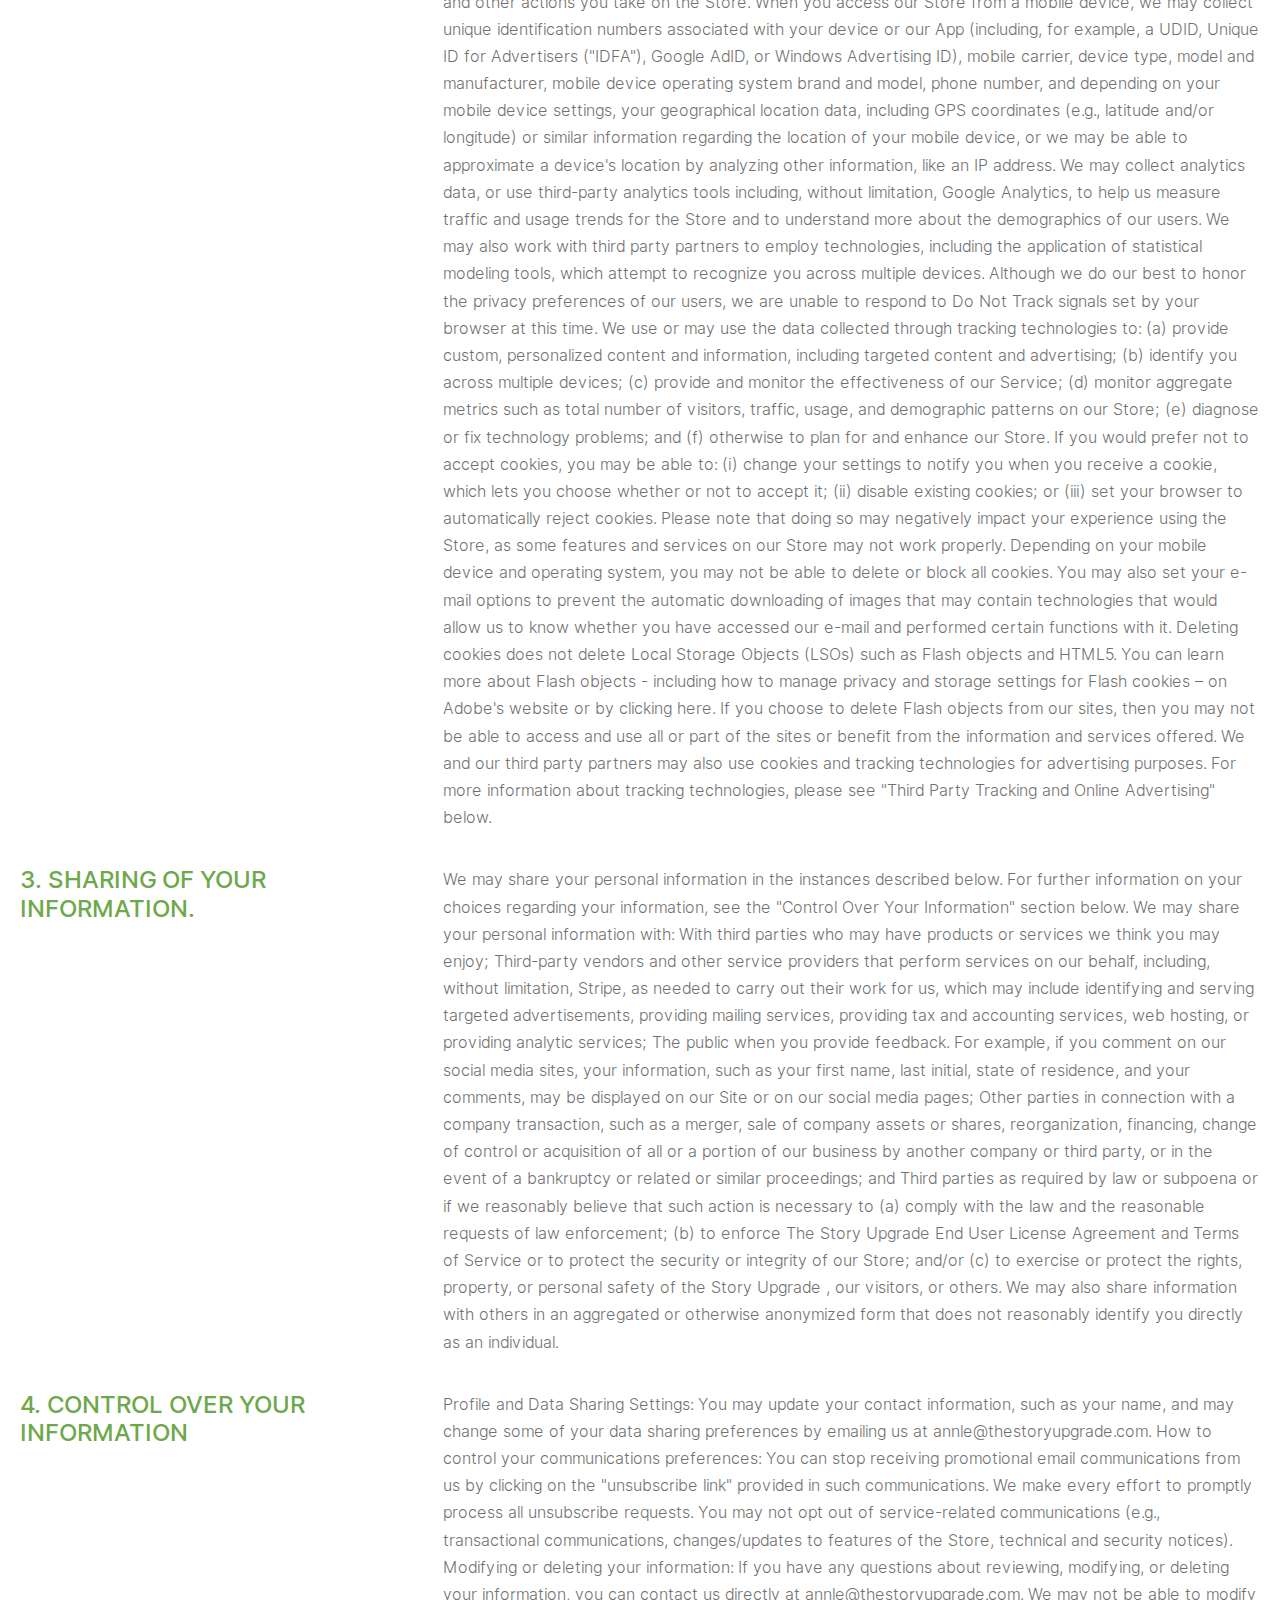
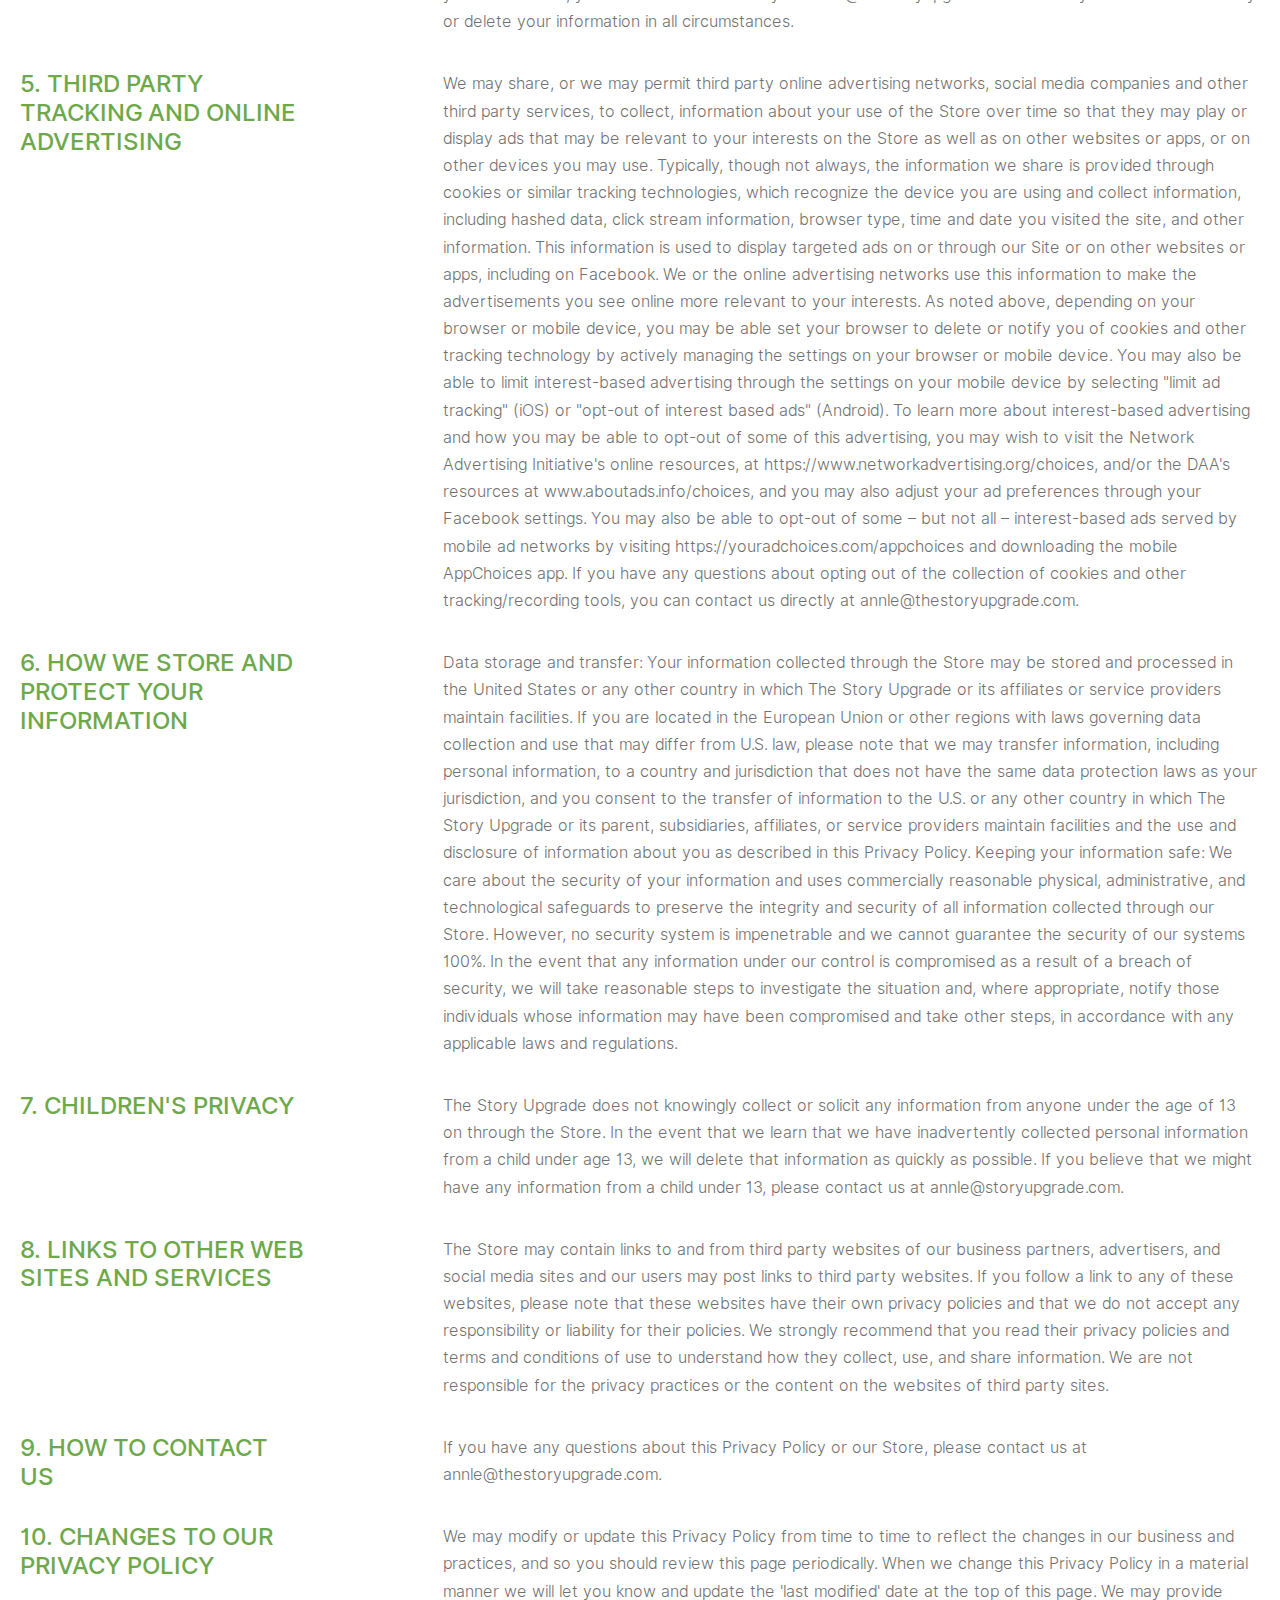
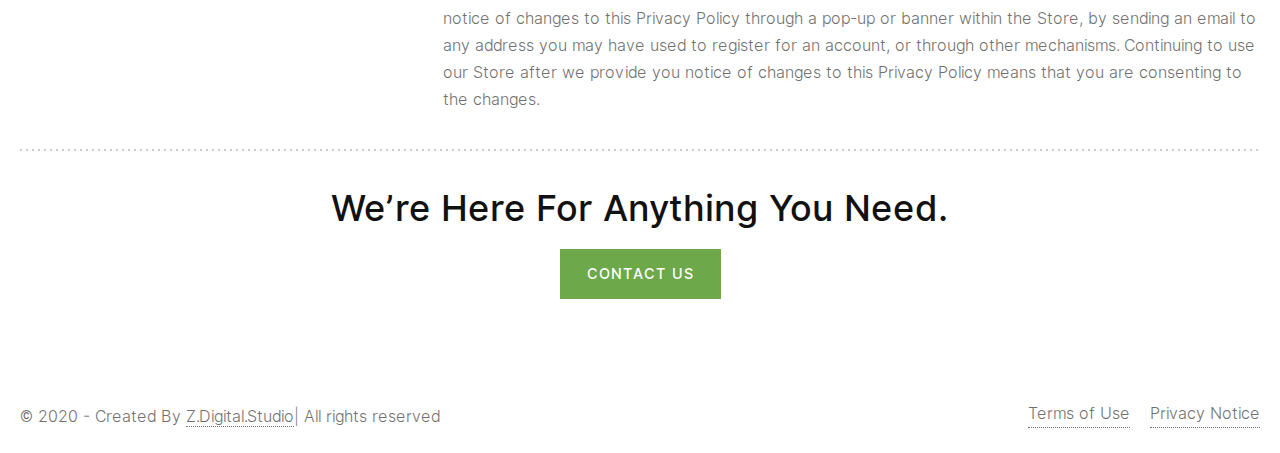
==== commit 473cbce1: "Removed mail form from terms and privacy pages" ====
--- a/privacy.html
+++ b/privacy.html
@@ -154,7 +154,7 @@
                         
                             <div class="wpisset-logo" itemscope="" itemtype="https://schema.org/Organization"><a class="wpisset-remove-font-size" href="index.html"><img src="wp-content/uploads/logo.png" alt="The Story Upgrade - Natural Cosmetics" title="The Story Upgrade - Natural Cosmetics"></a></div>	
                             </li>
-                        <li id="menu-item-36" class="wpisset-extra-navigation wpisset-mega-menu wpisset-mega-menu-4 menu-item menu-item-type-post_type menu-item-object-page menu-item-has-children menu-item-36"><a href="https://thestoryupgrade.company.site">Shop</a>
+                        <li id="menu-item-36" class="wpisset-extra-navigation wpisset-mega-menu wpisset-mega-menu-4 menu-item menu-item-type-post_type menu-item-object-page menu-item-has-children menu-item-36"><a href="https://thestory-upgrade.company.site/">Shop</a>
                     
                         </li>
                       
@@ -531,7 +531,7 @@
 
 			
 		</footer> -->
-		<div class="wpisset-page-footer-newsletter">
+		<!-- <div class="wpisset-page-footer-newsletter">
 
 			
 			<div class="wpisset-inner-footer-newsletter wpisset-container wpisset-container-center">
@@ -555,7 +555,7 @@
 </script>
 
 
-<!-- Mailchimp -->
+
 
 
 <form id="mc4wp-form-1" class="mc4wp-form mc4wp-form-120" method="post" data-id="120" data-name="newsletter" ><div class="mc4wp-form-fields"><p class="description">
@@ -567,11 +567,11 @@
 <p class="submit">
 	<input class="wpisset-button-full" type="submit" value="Sign up" />
 </p></div><label style="display: none !important;">Leave this field empty if you're human: <input type="text" name="_mc4wp_honeypot" value="" tabindex="-1" autocomplete="off" /></label><input type="hidden" name="_mc4wp_timestamp" value="1583771330" /><input type="hidden" name="_mc4wp_form_id" value="120" /><input type="hidden" name="_mc4wp_form_element_id" value="mc4wp-form-1" /><div class="mc4wp-response"></div></form><!-- / Mailchimp for WordPress Plugin -->
-<small>By signing up you accept The Story Upgrade, <a href="terms.html">Terms &amp; Conditions</a> and <a href="privacy.html">Privacy Notice</a>. </small>				
+<!-- <small>By signing up you accept The Story Upgrade, <a href="terms.html">Terms &amp; Conditions</a> and <a href="privacy.html">Privacy Notice</a>. </small>				
 			</div>
 
 			
-		</div>
+		</div>  -->
 		<div class="wpisset-page-footer-bottom">
 
 			
--- a/wp-content/themes/skyla/css/application.css
+++ b/wp-content/themes/skyla/css/application.css
@@ -343,7 +343,7 @@
     width: 100%;
     background: #fff;
     border: 1px solid #e1e1e1;
-    padding: 0 15px;
+    padding: 15px;
     outline: none;
     -moz-transition: all 0.2s;
     -o-transition: all 0.2s;
@@ -1133,7 +1133,7 @@
 a {
     text-decoration: none;
     outline: none;
-    color: #6da84a;
+    color: #346a09;
     -moz-transition: color 0.2s;
     -o-transition: color 0.2s;
     -webkit-transition: color 0.2s;
